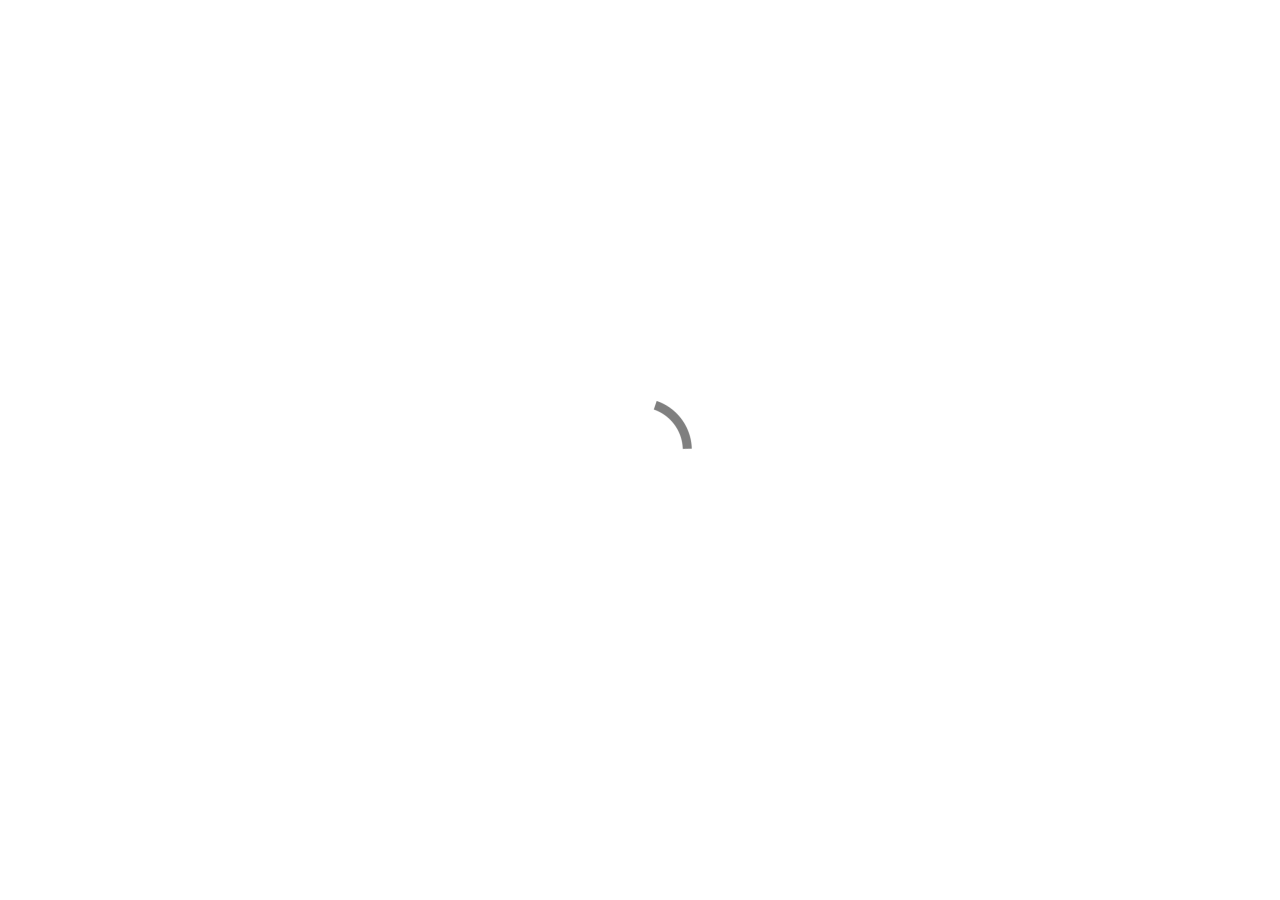
==== birthdaycard/index.html @ f668f326 "third commit" ====
<!doctype html><html><head>  <meta charset="utf-8">  <meta name="keywords" content="">  <meta name="description" content="">  <meta name="viewport" content="width=device-width, initial-scale=1.0, viewport-fit=cover"><link rel="canonical" href="portfolio.lennert.net/birthdaycard/" /><meta name="robots" content="index, follow" />  <link rel="shortcut icon" type="image/png" href="../favicon.png">  <link rel="stylesheet" type="text/css" href="../all.css?3455"><link href='https://fonts.googleapis.com/css?family=Lato:100,300,400,700,900&display=swap&subset=latin,latin-ext' rel='stylesheet' type='text/css'>  <title>BirthdayCard</title>  <!-- Analytics --> <!-- Analytics END -->  </head><body data-clean-url="true"><!-- Preloader --><div id="page-loading-blocs-notifaction" class="page-preloader"></div><!-- Preloader END --><!-- Main container --><div class="page-container">  </div><!-- Main container END -->  <!-- Additional JS --><script src="../js/jquery.min.js"></script><script src="../js/bootstrap.bundle.min.js?7699"></script><script src="../js/blocs.min.js?9884"></script><script src="../js/lazysizes.min.js" defer></script><script src="../js/sfe-aos.js?275"></script><!-- Additional JS END --></body></html>
---- all.css ----
@charset "UTF-8";/*!
 * Bootstrap v5.0.0 (https://getbootstrap.com/)
 * Copyright 2011-2021 The Bootstrap Authors
 * Copyright 2011-2021 Twitter, Inc.
 * Licensed under MIT (https://github.com/twbs/bootstrap/blob/main/LICENSE)
 */:root{--bs-blue:#0d6efd;--bs-indigo:#6610f2;--bs-purple:#6f42c1;--bs-pink:#d63384;--bs-red:#dc3545;--bs-orange:#fd7e14;--bs-yellow:#ffc107;--bs-green:#198754;--bs-teal:#20c997;--bs-cyan:#0dcaf0;--bs-white:#fff;--bs-gray:#6c757d;--bs-gray-dark:#343a40;--bs-primary:#0d6efd;--bs-secondary:#6c757d;--bs-success:#198754;--bs-info:#0dcaf0;--bs-warning:#ffc107;--bs-danger:#dc3545;--bs-light:#f8f9fa;--bs-dark:#212529;--bs-font-sans-serif:system-ui,-apple-system,"Segoe UI",Roboto,"Helvetica Neue",Arial,"Noto Sans","Liberation Sans",sans-serif,"Apple Color Emoji","Segoe UI Emoji","Segoe UI Symbol","Noto Color Emoji";--bs-font-monospace:SFMono-Regular,Menlo,Monaco,Consolas,"Liberation Mono","Courier New",monospace;--bs-gradient:linear-gradient(180deg, rgba(255, 255, 255, 0.15), rgba(255, 255, 255, 0))}*,::after,::before{box-sizing:border-box}@media (prefers-reduced-motion:no-preference){:root{scroll-behavior:smooth}}body{margin:0;font-family:var(--bs-font-sans-serif);font-size:1rem;font-weight:400;line-height:1.5;color:#212529;background-color:#fff;-webkit-text-size-adjust:100%;-webkit-tap-highlight-color:transparent}hr{margin:1rem 0;color:inherit;background-color:currentColor;border:0;opacity:.25}hr:not([size]){height:1px}.h1,.h2,.h3,.h4,.h5,.h6,h1,h2,h3,h4,h5,h6{margin-top:0;margin-bottom:.5rem;font-weight:500;line-height:1.2}.h1,h1{font-size:calc(1.375rem + 1.5vw)}@media (min-width:1200px){.h1,h1{font-size:2.5rem}}.h2,h2{font-size:calc(1.325rem + .9vw)}@media (min-width:1200px){.h2,h2{font-size:2rem}}.h3,h3{font-size:calc(1.3rem + .6vw)}@media (min-width:1200px){.h3,h3{font-size:1.75rem}}.h4,h4{font-size:calc(1.275rem + .3vw)}@media (min-width:1200px){.h4,h4{font-size:1.5rem}}.h5,h5{font-size:1.25rem}.h6,h6{font-size:1rem}p{margin-top:0;margin-bottom:1rem}abbr[data-bs-original-title],abbr[title]{-webkit-text-decoration:underline dotted;text-decoration:underline dotted;cursor:help;-webkit-text-decoration-skip-ink:none;text-decoration-skip-ink:none}address{margin-bottom:1rem;font-style:normal;line-height:inherit}ol,ul{padding-left:2rem}dl,ol,ul{margin-top:0;margin-bottom:1rem}ol ol,ol ul,ul ol,ul ul{margin-bottom:0}dt{font-weight:700}dd{margin-bottom:.5rem;margin-left:0}blockquote{margin:0 0 1rem}b,strong{font-weight:bolder}.small,small{font-size:.875em}.mark,mark{padding:.2em;background-color:#fcf8e3}sub,sup{position:relative;font-size:.75em;line-height:0;vertical-align:baseline}sub{bottom:-.25em}sup{top:-.5em}a{color:#0d6efd;text-decoration:underline}a:hover{color:#0a58ca}a:not([href]):not([class]),a:not([href]):not([class]):hover{color:inherit;text-decoration:none}code,kbd,pre,samp{font-family:var(--bs-font-monospace);font-size:1em;direction:ltr;unicode-bidi:bidi-override}pre{display:block;margin-top:0;margin-bottom:1rem;overflow:auto;font-size:.875em}pre code{font-size:inherit;color:inherit;word-break:normal}code{font-size:.875em;color:#d63384;word-wrap:break-word}a>code{color:inherit}kbd{padding:.2rem .4rem;font-size:.875em;color:#fff;background-color:#212529;border-radius:.2rem}kbd kbd{padding:0;font-size:1em;font-weight:700}figure{margin:0 0 1rem}img,svg{vertical-align:middle}table{caption-side:bottom;border-collapse:collapse}caption{padding-top:.5rem;padding-bottom:.5rem;color:#6c757d;text-align:left}th{text-align:inherit;text-align:-webkit-match-parent}tbody,td,tfoot,th,thead,tr{border-color:inherit;border-style:solid;border-width:0}label{display:inline-block}button{border-radius:0}button:focus:not(:focus-visible){outline:0}button,input,optgroup,select,textarea{margin:0;font-family:inherit;font-size:inherit;line-height:inherit}button,select{text-transform:none}[role=button]{cursor:pointer}select{word-wrap:normal}select:disabled{opacity:1}[list]::-webkit-calendar-picker-indicator{display:none}[type=button],[type=reset],[type=submit],button{-webkit-appearance:button}[type=button]:not(:disabled),[type=reset]:not(:disabled),[type=submit]:not(:disabled),button:not(:disabled){cursor:pointer}::-moz-focus-inner{padding:0;border-style:none}textarea{resize:vertical}fieldset{min-width:0;padding:0;margin:0;border:0}legend{float:left;width:100%;padding:0;margin-bottom:.5rem;font-size:calc(1.275rem + .3vw);line-height:inherit}@media (min-width:1200px){legend{font-size:1.5rem}}legend+*{clear:left}::-webkit-datetime-edit-day-field,::-webkit-datetime-edit-fields-wrapper,::-webkit-datetime-edit-hour-field,::-webkit-datetime-edit-minute,::-webkit-datetime-edit-month-field,::-webkit-datetime-edit-text,::-webkit-datetime-edit-year-field{padding:0}::-webkit-inner-spin-button{height:auto}[type=search]{outline-offset:-2px;-webkit-appearance:textfield}::-webkit-search-decoration{-webkit-appearance:none}::-webkit-color-swatch-wrapper{padding:0}::file-selector-button{font:inherit}::-webkit-file-upload-button{font:inherit;-webkit-appearance:button}output{display:inline-block}iframe{border:0}summary{display:list-item;cursor:pointer}progress{vertical-align:baseline}[hidden]{display:none!important}.lead{font-size:1.25rem;font-weight:300}.display-1{font-size:calc(1.625rem + 4.5vw);font-weight:300;line-height:1.2}@media (min-width:1200px){.display-1{font-size:5rem}}.display-2{font-size:calc(1.575rem + 3.9vw);font-weight:300;line-height:1.2}@media (min-width:1200px){.display-2{font-size:4.5rem}}.display-3{font-size:calc(1.525rem + 3.3vw);font-weight:300;line-height:1.2}@media (min-width:1200px){.display-3{font-size:4rem}}.display-4{font-size:calc(1.475rem + 2.7vw);font-weight:300;line-height:1.2}@media (min-width:1200px){.display-4{font-size:3.5rem}}.display-5{font-size:calc(1.425rem + 2.1vw);font-weight:300;line-height:1.2}@media (min-width:1200px){.display-5{font-size:3rem}}.display-6{font-size:calc(1.375rem + 1.5vw);font-weight:300;line-height:1.2}@media (min-width:1200px){.display-6{font-size:2.5rem}}.list-unstyled{padding-left:0;list-style:none}.list-inline{padding-left:0;list-style:none}.list-inline-item{display:inline-block}.list-inline-item:not(:last-child){margin-right:.5rem}.initialism{font-size:.875em;text-transform:uppercase}.blockquote{margin-bottom:1rem;font-size:1.25rem}.blockquote>:last-child{margin-bottom:0}.blockquote-footer{margin-top:-1rem;margin-bottom:1rem;font-size:.875em;color:#6c757d}.blockquote-footer::before{content:"— "}.img-fluid{max-width:100%;height:auto}.img-thumbnail{padding:.25rem;background-color:#fff;border:1px solid #dee2e6;border-radius:.25rem;max-width:100%;height:auto}.figure{display:inline-block}.figure-img{margin-bottom:.5rem;line-height:1}.figure-caption{font-size:.875em;color:#6c757d}.container,.container-fluid,.container-lg,.container-md,.container-sm,.container-xl,.container-xxl{width:100%;padding-right:var(--bs-gutter-x,.75rem);padding-left:var(--bs-gutter-x,.75rem);margin-right:auto;margin-left:auto}@media (min-width:576px){.container,.container-sm{max-width:540px}}@media (min-width:768px){.container,.container-md,.container-sm{max-width:720px}}@media (min-width:992px){.container,.container-lg,.container-md,.container-sm{max-width:960px}}@media (min-width:1200px){.container,.container-lg,.container-md,.container-sm,.container-xl{max-width:1140px}}@media (min-width:1400px){.container,.container-lg,.container-md,.container-sm,.container-xl,.container-xxl{max-width:1320px}}.row{--bs-gutter-x:1.5rem;--bs-gutter-y:0;display:flex;flex-wrap:wrap;margin-top:calc(var(--bs-gutter-y) * -1);margin-right:calc(var(--bs-gutter-x)/ -2);margin-left:calc(var(--bs-gutter-x)/ -2)}.row>*{flex-shrink:0;width:100%;max-width:100%;padding-right:calc(var(--bs-gutter-x)/ 2);padding-left:calc(var(--bs-gutter-x)/ 2);margin-top:var(--bs-gutter-y)}.col{flex:1 0 0%}.row-cols-auto>*{flex:0 0 auto;width:auto}.row-cols-1>*{flex:0 0 auto;width:100%}.row-cols-2>*{flex:0 0 auto;width:50%}.row-cols-3>*{flex:0 0 auto;width:33.3333333333%}.row-cols-4>*{flex:0 0 auto;width:25%}.row-cols-5>*{flex:0 0 auto;width:20%}.row-cols-6>*{flex:0 0 auto;width:16.6666666667%}.col-auto{flex:0 0 auto;width:auto}.col-1{flex:0 0 auto;width:8.3333333333%}.col-2{flex:0 0 auto;width:16.6666666667%}.col-3{flex:0 0 auto;width:25%}.col-4{flex:0 0 auto;width:33.3333333333%}.col-5{flex:0 0 auto;width:41.6666666667%}.col-6{flex:0 0 auto;width:50%}.col-7{flex:0 0 auto;width:58.3333333333%}.col-8{flex:0 0 auto;width:66.6666666667%}.col-9{flex:0 0 auto;width:75%}.col-10{flex:0 0 auto;width:83.3333333333%}.col-11{flex:0 0 auto;width:91.6666666667%}.col-12{flex:0 0 auto;width:100%}.offset-1{margin-left:8.3333333333%}.offset-2{margin-left:16.6666666667%}.offset-3{margin-left:25%}.offset-4{margin-left:33.3333333333%}.offset-5{margin-left:41.6666666667%}.offset-6{margin-left:50%}.offset-7{margin-left:58.3333333333%}.offset-8{margin-left:66.6666666667%}.offset-9{margin-left:75%}.offset-10{margin-left:83.3333333333%}.offset-11{margin-left:91.6666666667%}.g-0,.gx-0{--bs-gutter-x:0}.g-0,.gy-0{--bs-gutter-y:0}.g-1,.gx-1{--bs-gutter-x:0.25rem}.g-1,.gy-1{--bs-gutter-y:0.25rem}.g-2,.gx-2{--bs-gutter-x:0.5rem}.g-2,.gy-2{--bs-gutter-y:0.5rem}.g-3,.gx-3{--bs-gutter-x:1rem}.g-3,.gy-3{--bs-gutter-y:1rem}.g-4,.gx-4{--bs-gutter-x:1.5rem}.g-4,.gy-4{--bs-gutter-y:1.5rem}.g-5,.gx-5{--bs-gutter-x:3rem}.g-5,.gy-5{--bs-gutter-y:3rem}@media (min-width:576px){.col-sm{flex:1 0 0%}.row-cols-sm-auto>*{flex:0 0 auto;width:auto}.row-cols-sm-1>*{flex:0 0 auto;width:100%}.row-cols-sm-2>*{flex:0 0 auto;width:50%}.row-cols-sm-3>*{flex:0 0 auto;width:33.3333333333%}.row-cols-sm-4>*{flex:0 0 auto;width:25%}.row-cols-sm-5>*{flex:0 0 auto;width:20%}.row-cols-sm-6>*{flex:0 0 auto;width:16.6666666667%}.col-sm-auto{flex:0 0 auto;width:auto}.col-sm-1{flex:0 0 auto;width:8.3333333333%}.col-sm-2{flex:0 0 auto;width:16.6666666667%}.col-sm-3{flex:0 0 auto;width:25%}.col-sm-4{flex:0 0 auto;width:33.3333333333%}.col-sm-5{flex:0 0 auto;width:41.6666666667%}.col-sm-6{flex:0 0 auto;width:50%}.col-sm-7{flex:0 0 auto;width:58.3333333333%}.col-sm-8{flex:0 0 auto;width:66.6666666667%}.col-sm-9{flex:0 0 auto;width:75%}.col-sm-10{flex:0 0 auto;width:83.3333333333%}.col-sm-11{flex:0 0 auto;width:91.6666666667%}.col-sm-12{flex:0 0 auto;width:100%}.offset-sm-0{margin-left:0}.offset-sm-1{margin-left:8.3333333333%}.offset-sm-2{margin-left:16.6666666667%}.offset-sm-3{margin-left:25%}.offset-sm-4{margin-left:33.3333333333%}.offset-sm-5{margin-left:41.6666666667%}.offset-sm-6{margin-left:50%}.offset-sm-7{margin-left:58.3333333333%}.offset-sm-8{margin-left:66.6666666667%}.offset-sm-9{margin-left:75%}.offset-sm-10{margin-left:83.3333333333%}.offset-sm-11{margin-left:91.6666666667%}.g-sm-0,.gx-sm-0{--bs-gutter-x:0}.g-sm-0,.gy-sm-0{--bs-gutter-y:0}.g-sm-1,.gx-sm-1{--bs-gutter-x:0.25rem}.g-sm-1,.gy-sm-1{--bs-gutter-y:0.25rem}.g-sm-2,.gx-sm-2{--bs-gutter-x:0.5rem}.g-sm-2,.gy-sm-2{--bs-gutter-y:0.5rem}.g-sm-3,.gx-sm-3{--bs-gutter-x:1rem}.g-sm-3,.gy-sm-3{--bs-gutter-y:1rem}.g-sm-4,.gx-sm-4{--bs-gutter-x:1.5rem}.g-sm-4,.gy-sm-4{--bs-gutter-y:1.5rem}.g-sm-5,.gx-sm-5{--bs-gutter-x:3rem}.g-sm-5,.gy-sm-5{--bs-gutter-y:3rem}}@media (min-width:768px){.col-md{flex:1 0 0%}.row-cols-md-auto>*{flex:0 0 auto;width:auto}.row-cols-md-1>*{flex:0 0 auto;width:100%}.row-cols-md-2>*{flex:0 0 auto;width:50%}.row-cols-md-3>*{flex:0 0 auto;width:33.3333333333%}.row-cols-md-4>*{flex:0 0 auto;width:25%}.row-cols-md-5>*{flex:0 0 auto;width:20%}.row-cols-md-6>*{flex:0 0 auto;width:16.6666666667%}.col-md-auto{flex:0 0 auto;width:auto}.col-md-1{flex:0 0 auto;width:8.3333333333%}.col-md-2{flex:0 0 auto;width:16.6666666667%}.col-md-3{flex:0 0 auto;width:25%}.col-md-4{flex:0 0 auto;width:33.3333333333%}.col-md-5{flex:0 0 auto;width:41.6666666667%}.col-md-6{flex:0 0 auto;width:50%}.col-md-7{flex:0 0 auto;width:58.3333333333%}.col-md-8{flex:0 0 auto;width:66.6666666667%}.col-md-9{flex:0 0 auto;width:75%}.col-md-10{flex:0 0 auto;width:83.3333333333%}.col-md-11{flex:0 0 auto;width:91.6666666667%}.col-md-12{flex:0 0 auto;width:100%}.offset-md-0{margin-left:0}.offset-md-1{margin-left:8.3333333333%}.offset-md-2{margin-left:16.6666666667%}.offset-md-3{margin-left:25%}.offset-md-4{margin-left:33.3333333333%}.offset-md-5{margin-left:41.6666666667%}.offset-md-6{margin-left:50%}.offset-md-7{margin-left:58.3333333333%}.offset-md-8{margin-left:66.6666666667%}.offset-md-9{margin-left:75%}.offset-md-10{margin-left:83.3333333333%}.offset-md-11{margin-left:91.6666666667%}.g-md-0,.gx-md-0{--bs-gutter-x:0}.g-md-0,.gy-md-0{--bs-gutter-y:0}.g-md-1,.gx-md-1{--bs-gutter-x:0.25rem}.g-md-1,.gy-md-1{--bs-gutter-y:0.25rem}.g-md-2,.gx-md-2{--bs-gutter-x:0.5rem}.g-md-2,.gy-md-2{--bs-gutter-y:0.5rem}.g-md-3,.gx-md-3{--bs-gutter-x:1rem}.g-md-3,.gy-md-3{--bs-gutter-y:1rem}.g-md-4,.gx-md-4{--bs-gutter-x:1.5rem}.g-md-4,.gy-md-4{--bs-gutter-y:1.5rem}.g-md-5,.gx-md-5{--bs-gutter-x:3rem}.g-md-5,.gy-md-5{--bs-gutter-y:3rem}}@media (min-width:992px){.col-lg{flex:1 0 0%}.row-cols-lg-auto>*{flex:0 0 auto;width:auto}.row-cols-lg-1>*{flex:0 0 auto;width:100%}.row-cols-lg-2>*{flex:0 0 auto;width:50%}.row-cols-lg-3>*{flex:0 0 auto;width:33.3333333333%}.row-cols-lg-4>*{flex:0 0 auto;width:25%}.row-cols-lg-5>*{flex:0 0 auto;width:20%}.row-cols-lg-6>*{flex:0 0 auto;width:16.6666666667%}.col-lg-auto{flex:0 0 auto;width:auto}.col-lg-1{flex:0 0 auto;width:8.3333333333%}.col-lg-2{flex:0 0 auto;width:16.6666666667%}.col-lg-3{flex:0 0 auto;width:25%}.col-lg-4{flex:0 0 auto;width:33.3333333333%}.col-lg-5{flex:0 0 auto;width:41.6666666667%}.col-lg-6{flex:0 0 auto;width:50%}.col-lg-7{flex:0 0 auto;width:58.3333333333%}.col-lg-8{flex:0 0 auto;width:66.6666666667%}.col-lg-9{flex:0 0 auto;width:75%}.col-lg-10{flex:0 0 auto;width:83.3333333333%}.col-lg-11{flex:0 0 auto;width:91.6666666667%}.col-lg-12{flex:0 0 auto;width:100%}.offset-lg-0{margin-left:0}.offset-lg-1{margin-left:8.3333333333%}.offset-lg-2{margin-left:16.6666666667%}.offset-lg-3{margin-left:25%}.offset-lg-4{margin-left:33.3333333333%}.offset-lg-5{margin-left:41.6666666667%}.offset-lg-6{margin-left:50%}.offset-lg-7{margin-left:58.3333333333%}.offset-lg-8{margin-left:66.6666666667%}.offset-lg-9{margin-left:75%}.offset-lg-10{margin-left:83.3333333333%}.offset-lg-11{margin-left:91.6666666667%}.g-lg-0,.gx-lg-0{--bs-gutter-x:0}.g-lg-0,.gy-lg-0{--bs-gutter-y:0}.g-lg-1,.gx-lg-1{--bs-gutter-x:0.25rem}.g-lg-1,.gy-lg-1{--bs-gutter-y:0.25rem}.g-lg-2,.gx-lg-2{--bs-gutter-x:0.5rem}.g-lg-2,.gy-lg-2{--bs-gutter-y:0.5rem}.g-lg-3,.gx-lg-3{--bs-gutter-x:1rem}.g-lg-3,.gy-lg-3{--bs-gutter-y:1rem}.g-lg-4,.gx-lg-4{--bs-gutter-x:1.5rem}.g-lg-4,.gy-lg-4{--bs-gutter-y:1.5rem}.g-lg-5,.gx-lg-5{--bs-gutter-x:3rem}.g-lg-5,.gy-lg-5{--bs-gutter-y:3rem}}@media (min-width:1200px){.col-xl{flex:1 0 0%}.row-cols-xl-auto>*{flex:0 0 auto;width:auto}.row-cols-xl-1>*{flex:0 0 auto;width:100%}.row-cols-xl-2>*{flex:0 0 auto;width:50%}.row-cols-xl-3>*{flex:0 0 auto;width:33.3333333333%}.row-cols-xl-4>*{flex:0 0 auto;width:25%}.row-cols-xl-5>*{flex:0 0 auto;width:20%}.row-cols-xl-6>*{flex:0 0 auto;width:16.6666666667%}.col-xl-auto{flex:0 0 auto;width:auto}.col-xl-1{flex:0 0 auto;width:8.3333333333%}.col-xl-2{flex:0 0 auto;width:16.6666666667%}.col-xl-3{flex:0 0 auto;width:25%}.col-xl-4{flex:0 0 auto;width:33.3333333333%}.col-xl-5{flex:0 0 auto;width:41.6666666667%}.col-xl-6{flex:0 0 auto;width:50%}.col-xl-7{flex:0 0 auto;width:58.3333333333%}.col-xl-8{flex:0 0 auto;width:66.6666666667%}.col-xl-9{flex:0 0 auto;width:75%}.col-xl-10{flex:0 0 auto;width:83.3333333333%}.col-xl-11{flex:0 0 auto;width:91.6666666667%}.col-xl-12{flex:0 0 auto;width:100%}.offset-xl-0{margin-left:0}.offset-xl-1{margin-left:8.3333333333%}.offset-xl-2{margin-left:16.6666666667%}.offset-xl-3{margin-left:25%}.offset-xl-4{margin-left:33.3333333333%}.offset-xl-5{margin-left:41.6666666667%}.offset-xl-6{margin-left:50%}.offset-xl-7{margin-left:58.3333333333%}.offset-xl-8{margin-left:66.6666666667%}.offset-xl-9{margin-left:75%}.offset-xl-10{margin-left:83.3333333333%}.offset-xl-11{margin-left:91.6666666667%}.g-xl-0,.gx-xl-0{--bs-gutter-x:0}.g-xl-0,.gy-xl-0{--bs-gutter-y:0}.g-xl-1,.gx-xl-1{--bs-gutter-x:0.25rem}.g-xl-1,.gy-xl-1{--bs-gutter-y:0.25rem}.g-xl-2,.gx-xl-2{--bs-gutter-x:0.5rem}.g-xl-2,.gy-xl-2{--bs-gutter-y:0.5rem}.g-xl-3,.gx-xl-3{--bs-gutter-x:1rem}.g-xl-3,.gy-xl-3{--bs-gutter-y:1rem}.g-xl-4,.gx-xl-4{--bs-gutter-x:1.5rem}.g-xl-4,.gy-xl-4{--bs-gutter-y:1.5rem}.g-xl-5,.gx-xl-5{--bs-gutter-x:3rem}.g-xl-5,.gy-xl-5{--bs-gutter-y:3rem}}@media (min-width:1400px){.col-xxl{flex:1 0 0%}.row-cols-xxl-auto>*{flex:0 0 auto;width:auto}.row-cols-xxl-1>*{flex:0 0 auto;width:100%}.row-cols-xxl-2>*{flex:0 0 auto;width:50%}.row-cols-xxl-3>*{flex:0 0 auto;width:33.3333333333%}.row-cols-xxl-4>*{flex:0 0 auto;width:25%}.row-cols-xxl-5>*{flex:0 0 auto;width:20%}.row-cols-xxl-6>*{flex:0 0 auto;width:16.6666666667%}.col-xxl-auto{flex:0 0 auto;width:auto}.col-xxl-1{flex:0 0 auto;width:8.3333333333%}.col-xxl-2{flex:0 0 auto;width:16.6666666667%}.col-xxl-3{flex:0 0 auto;width:25%}.col-xxl-4{flex:0 0 auto;width:33.3333333333%}.col-xxl-5{flex:0 0 auto;width:41.6666666667%}.col-xxl-6{flex:0 0 auto;width:50%}.col-xxl-7{flex:0 0 auto;width:58.3333333333%}.col-xxl-8{flex:0 0 auto;width:66.6666666667%}.col-xxl-9{flex:0 0 auto;width:75%}.col-xxl-10{flex:0 0 auto;width:83.3333333333%}.col-xxl-11{flex:0 0 auto;width:91.6666666667%}.col-xxl-12{flex:0 0 auto;width:100%}.offset-xxl-0{margin-left:0}.offset-xxl-1{margin-left:8.3333333333%}.offset-xxl-2{margin-left:16.6666666667%}.offset-xxl-3{margin-left:25%}.offset-xxl-4{margin-left:33.3333333333%}.offset-xxl-5{margin-left:41.6666666667%}.offset-xxl-6{margin-left:50%}.offset-xxl-7{margin-left:58.3333333333%}.offset-xxl-8{margin-left:66.6666666667%}.offset-xxl-9{margin-left:75%}.offset-xxl-10{margin-left:83.3333333333%}.offset-xxl-11{margin-left:91.6666666667%}.g-xxl-0,.gx-xxl-0{--bs-gutter-x:0}.g-xxl-0,.gy-xxl-0{--bs-gutter-y:0}.g-xxl-1,.gx-xxl-1{--bs-gutter-x:0.25rem}.g-xxl-1,.gy-xxl-1{--bs-gutter-y:0.25rem}.g-xxl-2,.gx-xxl-2{--bs-gutter-x:0.5rem}.g-xxl-2,.gy-xxl-2{--bs-gutter-y:0.5rem}.g-xxl-3,.gx-xxl-3{--bs-gutter-x:1rem}.g-xxl-3,.gy-xxl-3{--bs-gutter-y:1rem}.g-xxl-4,.gx-xxl-4{--bs-gutter-x:1.5rem}.g-xxl-4,.gy-xxl-4{--bs-gutter-y:1.5rem}.g-xxl-5,.gx-xxl-5{--bs-gutter-x:3rem}.g-xxl-5,.gy-xxl-5{--bs-gutter-y:3rem}}.table{--bs-table-bg:transparent;--bs-table-striped-color:#212529;--bs-table-striped-bg:rgba(0, 0, 0, 0.05);--bs-table-active-color:#212529;--bs-table-active-bg:rgba(0, 0, 0, 0.1);--bs-table-hover-color:#212529;--bs-table-hover-bg:rgba(0, 0, 0, 0.075);width:100%;margin-bottom:1rem;color:#212529;vertical-align:top;border-color:#dee2e6}.table>:not(caption)>*>*{padding:.5rem .5rem;background-color:var(--bs-table-bg);border-bottom-width:1px;box-shadow:inset 0 0 0 9999px var(--bs-table-accent-bg)}.table>tbody{vertical-align:inherit}.table>thead{vertical-align:bottom}.table>:not(:last-child)>:last-child>*{border-bottom-color:currentColor}.caption-top{caption-side:top}.table-sm>:not(caption)>*>*{padding:.25rem .25rem}.table-bordered>:not(caption)>*{border-width:1px 0}.table-bordered>:not(caption)>*>*{border-width:0 1px}.table-borderless>:not(caption)>*>*{border-bottom-width:0}.table-striped>tbody>tr:nth-of-type(odd){--bs-table-accent-bg:var(--bs-table-striped-bg);color:var(--bs-table-striped-color)}.table-active{--bs-table-accent-bg:var(--bs-table-active-bg);color:var(--bs-table-active-color)}.table-hover>tbody>tr:hover{--bs-table-accent-bg:var(--bs-table-hover-bg);color:var(--bs-table-hover-color)}.table-primary{--bs-table-bg:#cfe2ff;--bs-table-striped-bg:#c5d7f2;--bs-table-striped-color:#000;--bs-table-active-bg:#bacbe6;--bs-table-active-color:#000;--bs-table-hover-bg:#bfd1ec;--bs-table-hover-color:#000;color:#000;border-color:#bacbe6}.table-secondary{--bs-table-bg:#e2e3e5;--bs-table-striped-bg:#d7d8da;--bs-table-striped-color:#000;--bs-table-active-bg:#cbccce;--bs-table-active-color:#000;--bs-table-hover-bg:#d1d2d4;--bs-table-hover-color:#000;color:#000;border-color:#cbccce}.table-success{--bs-table-bg:#d1e7dd;--bs-table-striped-bg:#c7dbd2;--bs-table-striped-color:#000;--bs-table-active-bg:#bcd0c7;--bs-table-active-color:#000;--bs-table-hover-bg:#c1d6cc;--bs-table-hover-color:#000;color:#000;border-color:#bcd0c7}.table-info{--bs-table-bg:#cff4fc;--bs-table-striped-bg:#c5e8ef;--bs-table-striped-color:#000;--bs-table-active-bg:#badce3;--bs-table-active-color:#000;--bs-table-hover-bg:#bfe2e9;--bs-table-hover-color:#000;color:#000;border-color:#badce3}.table-warning{--bs-table-bg:#fff3cd;--bs-table-striped-bg:#f2e7c3;--bs-table-striped-color:#000;--bs-table-active-bg:#e6dbb9;--bs-table-active-color:#000;--bs-table-hover-bg:#ece1be;--bs-table-hover-color:#000;color:#000;border-color:#e6dbb9}.table-danger{--bs-table-bg:#f8d7da;--bs-table-striped-bg:#eccccf;--bs-table-striped-color:#000;--bs-table-active-bg:#dfc2c4;--bs-table-active-color:#000;--bs-table-hover-bg:#e5c7ca;--bs-table-hover-color:#000;color:#000;border-color:#dfc2c4}.table-light{--bs-table-bg:#f8f9fa;--bs-table-striped-bg:#ecedee;--bs-table-striped-color:#000;--bs-table-active-bg:#dfe0e1;--bs-table-active-color:#000;--bs-table-hover-bg:#e5e6e7;--bs-table-hover-color:#000;color:#000;border-color:#dfe0e1}.table-dark{--bs-table-bg:#212529;--bs-table-striped-bg:#2c3034;--bs-table-striped-color:#fff;--bs-table-active-bg:#373b3e;--bs-table-active-color:#fff;--bs-table-hover-bg:#323539;--bs-table-hover-color:#fff;color:#fff;border-color:#373b3e}.table-responsive{overflow-x:auto;-webkit-overflow-scrolling:touch}@media (max-width:575.98px){.table-responsive-sm{overflow-x:auto;-webkit-overflow-scrolling:touch}}@media (max-width:767.98px){.table-responsive-md{overflow-x:auto;-webkit-overflow-scrolling:touch}}@media (max-width:991.98px){.table-responsive-lg{overflow-x:auto;-webkit-overflow-scrolling:touch}}@media (max-width:1199.98px){.table-responsive-xl{overflow-x:auto;-webkit-overflow-scrolling:touch}}@media (max-width:1399.98px){.table-responsive-xxl{overflow-x:auto;-webkit-overflow-scrolling:touch}}.form-label{margin-bottom:.5rem}.col-form-label{padding-top:calc(.375rem + 1px);padding-bottom:calc(.375rem + 1px);margin-bottom:0;font-size:inherit;line-height:1.5}.col-form-label-lg{padding-top:calc(.5rem + 1px);padding-bottom:calc(.5rem + 1px);font-size:1.25rem}.col-form-label-sm{padding-top:calc(.25rem + 1px);padding-bottom:calc(.25rem + 1px);font-size:.875rem}.form-text{margin-top:.25rem;font-size:.875em;color:#6c757d}.form-control{display:block;width:100%;padding:.375rem .75rem;font-size:1rem;font-weight:400;line-height:1.5;color:#212529;background-color:#fff;background-clip:padding-box;border:1px solid #ced4da;-webkit-appearance:none;-moz-appearance:none;appearance:none;border-radius:.25rem;transition:border-color .15s ease-in-out,box-shadow .15s ease-in-out}@media (prefers-reduced-motion:reduce){.form-control{transition:none}}.form-control[type=file]{overflow:hidden}.form-control[type=file]:not(:disabled):not(:-moz-read-only){cursor:pointer}.form-control[type=file]:not(:disabled):not(:read-only){cursor:pointer}.form-control:focus{color:#212529;background-color:#fff;border-color:#86b7fe;outline:0;box-shadow:0 0 0 .25rem rgba(13,110,253,.25)}.form-control::-webkit-date-and-time-value{height:1.5em}.form-control::-moz-placeholder{color:#6c757d;opacity:1}.form-control::placeholder{color:#6c757d;opacity:1}.form-control:-moz-read-only{background-color:#e9ecef;opacity:1}.form-control:disabled,.form-control:read-only{background-color:#e9ecef;opacity:1}.form-control::file-selector-button{padding:.375rem .75rem;margin:-.375rem -.75rem;-webkit-margin-end:.75rem;margin-inline-end:.75rem;color:#212529;background-color:#e9ecef;pointer-events:none;border-color:inherit;border-style:solid;border-width:0;border-inline-end-width:1px;border-radius:0;transition:color .15s ease-in-out,background-color .15s ease-in-out,border-color .15s ease-in-out,box-shadow .15s ease-in-out}@media (prefers-reduced-motion:reduce){.form-control::file-selector-button{transition:none}}.form-control:hover:not(:disabled):not(:-moz-read-only)::file-selector-button{background-color:#dde0e3}.form-control:hover:not(:disabled):not(:read-only)::file-selector-button{background-color:#dde0e3}.form-control::-webkit-file-upload-button{padding:.375rem .75rem;margin:-.375rem -.75rem;-webkit-margin-end:.75rem;margin-inline-end:.75rem;color:#212529;background-color:#e9ecef;pointer-events:none;border-color:inherit;border-style:solid;border-width:0;border-inline-end-width:1px;border-radius:0;-webkit-transition:color .15s ease-in-out,background-color .15s ease-in-out,border-color .15s ease-in-out,box-shadow .15s ease-in-out;transition:color .15s ease-in-out,background-color .15s ease-in-out,border-color .15s ease-in-out,box-shadow .15s ease-in-out}@media (prefers-reduced-motion:reduce){.form-control::-webkit-file-upload-button{-webkit-transition:none;transition:none}}.form-control:hover:not(:disabled):not(:read-only)::-webkit-file-upload-button{background-color:#dde0e3}.form-control-plaintext{display:block;width:100%;padding:.375rem 0;margin-bottom:0;line-height:1.5;color:#212529;background-color:transparent;border:solid transparent;border-width:1px 0}.form-control-plaintext.form-control-lg,.form-control-plaintext.form-control-sm{padding-right:0;padding-left:0}.form-control-sm{min-height:calc(1.5em + .5rem + 2px);padding:.25rem .5rem;font-size:.875rem;border-radius:.2rem}.form-control-sm::file-selector-button{padding:.25rem .5rem;margin:-.25rem -.5rem;-webkit-margin-end:.5rem;margin-inline-end:.5rem}.form-control-sm::-webkit-file-upload-button{padding:.25rem .5rem;margin:-.25rem -.5rem;-webkit-margin-end:.5rem;margin-inline-end:.5rem}.form-control-lg{min-height:calc(1.5em + 1rem + 2px);padding:.5rem 1rem;font-size:1.25rem;border-radius:.3rem}.form-control-lg::file-selector-button{padding:.5rem 1rem;margin:-.5rem -1rem;-webkit-margin-end:1rem;margin-inline-end:1rem}.form-control-lg::-webkit-file-upload-button{padding:.5rem 1rem;margin:-.5rem -1rem;-webkit-margin-end:1rem;margin-inline-end:1rem}textarea.form-control{min-height:calc(1.5em + .75rem + 2px)}textarea.form-control-sm{min-height:calc(1.5em + .5rem + 2px)}textarea.form-control-lg{min-height:calc(1.5em + 1rem + 2px)}.form-control-color{max-width:3rem;height:auto;padding:.375rem}.form-control-color:not(:disabled):not(:-moz-read-only){cursor:pointer}.form-control-color:not(:disabled):not(:read-only){cursor:pointer}.form-control-color::-moz-color-swatch{height:1.5em;border-radius:.25rem}.form-control-color::-webkit-color-swatch{height:1.5em;border-radius:.25rem}.form-select{display:block;width:100%;padding:.375rem 2.25rem .375rem .75rem;font-size:1rem;font-weight:400;line-height:1.5;color:#212529;background-color:#fff;background-image:url("data:image/svg+xml,%3csvg xmlns='http://www.w3.org/2000/svg' viewBox='0 0 16 16'%3e%3cpath fill='none' stroke='%23343a40' stroke-linecap='round' stroke-linejoin='round' stroke-width='2' d='M2 5l6 6 6-6'/%3e%3c/svg%3e");background-repeat:no-repeat;background-position:right .75rem center;background-size:16px 12px;border:1px solid #ced4da;border-radius:.25rem;-webkit-appearance:none;-moz-appearance:none;appearance:none}.form-select:focus{border-color:#86b7fe;outline:0;box-shadow:0 0 0 .25rem rgba(13,110,253,.25)}.form-select[multiple],.form-select[size]:not([size="1"]){padding-right:.75rem;background-image:none}.form-select:disabled{background-color:#e9ecef}.form-select:-moz-focusring{color:transparent;text-shadow:0 0 0 #212529}.form-select-sm{padding-top:.25rem;padding-bottom:.25rem;padding-left:.5rem;font-size:.875rem}.form-select-lg{padding-top:.5rem;padding-bottom:.5rem;padding-left:1rem;font-size:1.25rem}.form-check{display:block;min-height:1.5rem;padding-left:1.5em;margin-bottom:.125rem}.form-check .form-check-input{float:left;margin-left:-1.5em}.form-check-input{width:1em;height:1em;margin-top:.25em;vertical-align:top;background-color:#fff;background-repeat:no-repeat;background-position:center;background-size:contain;border:1px solid rgba(0,0,0,.25);-webkit-appearance:none;-moz-appearance:none;appearance:none;-webkit-print-color-adjust:exact;color-adjust:exact}.form-check-input[type=checkbox]{border-radius:.25em}.form-check-input[type=radio]{border-radius:50%}.form-check-input:active{filter:brightness(90%)}.form-check-input:focus{border-color:#86b7fe;outline:0;box-shadow:0 0 0 .25rem rgba(13,110,253,.25)}.form-check-input:checked{background-color:#0d6efd;border-color:#0d6efd}.form-check-input:checked[type=checkbox]{background-image:url("data:image/svg+xml,%3csvg xmlns='http://www.w3.org/2000/svg' viewBox='0 0 20 20'%3e%3cpath fill='none' stroke='%23fff' stroke-linecap='round' stroke-linejoin='round' stroke-width='3' d='M6 10l3 3l6-6'/%3e%3c/svg%3e")}.form-check-input:checked[type=radio]{background-image:url("data:image/svg+xml,%3csvg xmlns='http://www.w3.org/2000/svg' viewBox='-4 -4 8 8'%3e%3ccircle r='2' fill='%23fff'/%3e%3c/svg%3e")}.form-check-input[type=checkbox]:indeterminate{background-color:#0d6efd;border-color:#0d6efd;background-image:url("data:image/svg+xml,%3csvg xmlns='http://www.w3.org/2000/svg' viewBox='0 0 20 20'%3e%3cpath fill='none' stroke='%23fff' stroke-linecap='round' stroke-linejoin='round' stroke-width='3' d='M6 10h8'/%3e%3c/svg%3e")}.form-check-input:disabled{pointer-events:none;filter:none;opacity:.5}.form-check-input:disabled~.form-check-label,.form-check-input[disabled]~.form-check-label{opacity:.5}.form-switch{padding-left:2.5em}.form-switch .form-check-input{width:2em;margin-left:-2.5em;background-image:url("data:image/svg+xml,%3csvg xmlns='http://www.w3.org/2000/svg' viewBox='-4 -4 8 8'%3e%3ccircle r='3' fill='rgba%280, 0, 0, 0.25%29'/%3e%3c/svg%3e");background-position:left center;border-radius:2em;transition:background-position .15s ease-in-out}@media (prefers-reduced-motion:reduce){.form-switch .form-check-input{transition:none}}.form-switch .form-check-input:focus{background-image:url("data:image/svg+xml,%3csvg xmlns='http://www.w3.org/2000/svg' viewBox='-4 -4 8 8'%3e%3ccircle r='3' fill='%2386b7fe'/%3e%3c/svg%3e")}.form-switch .form-check-input:checked{background-position:right center;background-image:url("data:image/svg+xml,%3csvg xmlns='http://www.w3.org/2000/svg' viewBox='-4 -4 8 8'%3e%3ccircle r='3' fill='%23fff'/%3e%3c/svg%3e")}.form-check-inline{display:inline-block;margin-right:1rem}.btn-check{position:absolute;clip:rect(0,0,0,0);pointer-events:none}.btn-check:disabled+.btn,.btn-check[disabled]+.btn{pointer-events:none;filter:none;opacity:.65}.form-range{width:100%;height:1.5rem;padding:0;background-color:transparent;-webkit-appearance:none;-moz-appearance:none;appearance:none}.form-range:focus{outline:0}.form-range:focus::-webkit-slider-thumb{box-shadow:0 0 0 1px #fff,0 0 0 .25rem rgba(13,110,253,.25)}.form-range:focus::-moz-range-thumb{box-shadow:0 0 0 1px #fff,0 0 0 .25rem rgba(13,110,253,.25)}.form-range::-moz-focus-outer{border:0}.form-range::-webkit-slider-thumb{width:1rem;height:1rem;margin-top:-.25rem;background-color:#0d6efd;border:0;border-radius:1rem;-webkit-transition:background-color .15s ease-in-out,border-color .15s ease-in-out,box-shadow .15s ease-in-out;transition:background-color .15s ease-in-out,border-color .15s ease-in-out,box-shadow .15s ease-in-out;-webkit-appearance:none;appearance:none}@media (prefers-reduced-motion:reduce){.form-range::-webkit-slider-thumb{-webkit-transition:none;transition:none}}.form-range::-webkit-slider-thumb:active{background-color:#b6d4fe}.form-range::-webkit-slider-runnable-track{width:100%;height:.5rem;color:transparent;cursor:pointer;background-color:#dee2e6;border-color:transparent;border-radius:1rem}.form-range::-moz-range-thumb{width:1rem;height:1rem;background-color:#0d6efd;border:0;border-radius:1rem;-moz-transition:background-color .15s ease-in-out,border-color .15s ease-in-out,box-shadow .15s ease-in-out;transition:background-color .15s ease-in-out,border-color .15s ease-in-out,box-shadow .15s ease-in-out;-moz-appearance:none;appearance:none}@media (prefers-reduced-motion:reduce){.form-range::-moz-range-thumb{-moz-transition:none;transition:none}}.form-range::-moz-range-thumb:active{background-color:#b6d4fe}.form-range::-moz-range-track{width:100%;height:.5rem;color:transparent;cursor:pointer;background-color:#dee2e6;border-color:transparent;border-radius:1rem}.form-range:disabled{pointer-events:none}.form-range:disabled::-webkit-slider-thumb{background-color:#adb5bd}.form-range:disabled::-moz-range-thumb{background-color:#adb5bd}.form-floating{position:relative}.form-floating>.form-control,.form-floating>.form-select{height:calc(3.5rem + 2px);padding:1rem .75rem}.form-floating>label{position:absolute;top:0;left:0;height:100%;padding:1rem .75rem;pointer-events:none;border:1px solid transparent;transform-origin:0 0;transition:opacity .1s ease-in-out,transform .1s ease-in-out}@media (prefers-reduced-motion:reduce){.form-floating>label{transition:none}}.form-floating>.form-control::-moz-placeholder{color:transparent}.form-floating>.form-control::placeholder{color:transparent}.form-floating>.form-control:not(:-moz-placeholder-shown){padding-top:1.625rem;padding-bottom:.625rem}.form-floating>.form-control:focus,.form-floating>.form-control:not(:placeholder-shown){padding-top:1.625rem;padding-bottom:.625rem}.form-floating>.form-control:-webkit-autofill{padding-top:1.625rem;padding-bottom:.625rem}.form-floating>.form-select{padding-top:1.625rem;padding-bottom:.625rem}.form-floating>.form-control:not(:-moz-placeholder-shown)~label{opacity:.65;transform:scale(.85) translateY(-.5rem) translateX(.15rem)}.form-floating>.form-control:focus~label,.form-floating>.form-control:not(:placeholder-shown)~label,.form-floating>.form-select~label{opacity:.65;transform:scale(.85) translateY(-.5rem) translateX(.15rem)}.form-floating>.form-control:-webkit-autofill~label{opacity:.65;transform:scale(.85) translateY(-.5rem) translateX(.15rem)}.input-group{position:relative;display:flex;flex-wrap:wrap;align-items:stretch;width:100%}.input-group>.form-control,.input-group>.form-select{position:relative;flex:1 1 auto;width:1%;min-width:0}.input-group>.form-control:focus,.input-group>.form-select:focus{z-index:3}.input-group .btn{position:relative;z-index:2}.input-group .btn:focus{z-index:3}.input-group-text{display:flex;align-items:center;padding:.375rem .75rem;font-size:1rem;font-weight:400;line-height:1.5;color:#212529;text-align:center;white-space:nowrap;background-color:#e9ecef;border:1px solid #ced4da;border-radius:.25rem}.input-group-lg>.btn,.input-group-lg>.form-control,.input-group-lg>.form-select,.input-group-lg>.input-group-text{padding:.5rem 1rem;font-size:1.25rem;border-radius:.3rem}.input-group-sm>.btn,.input-group-sm>.form-control,.input-group-sm>.form-select,.input-group-sm>.input-group-text{padding:.25rem .5rem;font-size:.875rem;border-radius:.2rem}.input-group-lg>.form-select,.input-group-sm>.form-select{padding-right:3rem}.input-group:not(.has-validation)>.dropdown-toggle:nth-last-child(n+3),.input-group:not(.has-validation)>:not(:last-child):not(.dropdown-toggle):not(.dropdown-menu){border-top-right-radius:0;border-bottom-right-radius:0}.input-group.has-validation>.dropdown-toggle:nth-last-child(n+4),.input-group.has-validation>:nth-last-child(n+3):not(.dropdown-toggle):not(.dropdown-menu){border-top-right-radius:0;border-bottom-right-radius:0}.input-group>:not(:first-child):not(.dropdown-menu):not(.valid-tooltip):not(.valid-feedback):not(.invalid-tooltip):not(.invalid-feedback){margin-left:-1px;border-top-left-radius:0;border-bottom-left-radius:0}.valid-feedback{display:none;width:100%;margin-top:.25rem;font-size:.875em;color:#198754}.valid-tooltip{position:absolute;top:100%;z-index:5;display:none;max-width:100%;padding:.25rem .5rem;margin-top:.1rem;font-size:.875rem;color:#fff;background-color:rgba(25,135,84,.9);border-radius:.25rem}.is-valid~.valid-feedback,.is-valid~.valid-tooltip,.was-validated :valid~.valid-feedback,.was-validated :valid~.valid-tooltip{display:block}.form-control.is-valid,.was-validated .form-control:valid{border-color:#198754;padding-right:calc(1.5em + .75rem);background-image:url("data:image/svg+xml,%3csvg xmlns='http://www.w3.org/2000/svg' viewBox='0 0 8 8'%3e%3cpath fill='%23198754' d='M2.3 6.73L.6 4.53c-.4-1.04.46-1.4 1.1-.8l1.1 1.4 3.4-3.8c.6-.63 1.6-.27 1.2.7l-4 4.6c-.43.5-.8.4-1.1.1z'/%3e%3c/svg%3e");background-repeat:no-repeat;background-position:right calc(.375em + .1875rem) center;background-size:calc(.75em + .375rem) calc(.75em + .375rem)}.form-control.is-valid:focus,.was-validated .form-control:valid:focus{border-color:#198754;box-shadow:0 0 0 .25rem rgba(25,135,84,.25)}.was-validated textarea.form-control:valid,textarea.form-control.is-valid{padding-right:calc(1.5em + .75rem);background-position:top calc(.375em + .1875rem) right calc(.375em + .1875rem)}.form-select.is-valid,.was-validated .form-select:valid{border-color:#198754}.form-select.is-valid:not([multiple]):not([size]),.form-select.is-valid:not([multiple])[size="1"],.was-validated .form-select:valid:not([multiple]):not([size]),.was-validated .form-select:valid:not([multiple])[size="1"]{padding-right:4.125rem;background-image:url("data:image/svg+xml,%3csvg xmlns='http://www.w3.org/2000/svg' viewBox='0 0 16 16'%3e%3cpath fill='none' stroke='%23343a40' stroke-linecap='round' stroke-linejoin='round' stroke-width='2' d='M2 5l6 6 6-6'/%3e%3c/svg%3e"),url("data:image/svg+xml,%3csvg xmlns='http://www.w3.org/2000/svg' viewBox='0 0 8 8'%3e%3cpath fill='%23198754' d='M2.3 6.73L.6 4.53c-.4-1.04.46-1.4 1.1-.8l1.1 1.4 3.4-3.8c.6-.63 1.6-.27 1.2.7l-4 4.6c-.43.5-.8.4-1.1.1z'/%3e%3c/svg%3e");background-position:right .75rem center,center right 2.25rem;background-size:16px 12px,calc(.75em + .375rem) calc(.75em + .375rem)}.form-select.is-valid:focus,.was-validated .form-select:valid:focus{border-color:#198754;box-shadow:0 0 0 .25rem rgba(25,135,84,.25)}.form-check-input.is-valid,.was-validated .form-check-input:valid{border-color:#198754}.form-check-input.is-valid:checked,.was-validated .form-check-input:valid:checked{background-color:#198754}.form-check-input.is-valid:focus,.was-validated .form-check-input:valid:focus{box-shadow:0 0 0 .25rem rgba(25,135,84,.25)}.form-check-input.is-valid~.form-check-label,.was-validated .form-check-input:valid~.form-check-label{color:#198754}.form-check-inline .form-check-input~.valid-feedback{margin-left:.5em}.input-group .form-control.is-valid,.input-group .form-select.is-valid,.was-validated .input-group .form-control:valid,.was-validated .input-group .form-select:valid{z-index:3}.invalid-feedback{display:none;width:100%;margin-top:.25rem;font-size:.875em;color:#dc3545}.invalid-tooltip{position:absolute;top:100%;z-index:5;display:none;max-width:100%;padding:.25rem .5rem;margin-top:.1rem;font-size:.875rem;color:#fff;background-color:rgba(220,53,69,.9);border-radius:.25rem}.is-invalid~.invalid-feedback,.is-invalid~.invalid-tooltip,.was-validated :invalid~.invalid-feedback,.was-validated :invalid~.invalid-tooltip{display:block}.form-control.is-invalid,.was-validated .form-control:invalid{border-color:#dc3545;padding-right:calc(1.5em + .75rem);background-image:url("data:image/svg+xml,%3csvg xmlns='http://www.w3.org/2000/svg' viewBox='0 0 12 12' width='12' height='12' fill='none' stroke='%23dc3545'%3e%3ccircle cx='6' cy='6' r='4.5'/%3e%3cpath stroke-linejoin='round' d='M5.8 3.6h.4L6 6.5z'/%3e%3ccircle cx='6' cy='8.2' r='.6' fill='%23dc3545' stroke='none'/%3e%3c/svg%3e");background-repeat:no-repeat;background-position:right calc(.375em + .1875rem) center;background-size:calc(.75em + .375rem) calc(.75em + .375rem)}.form-control.is-invalid:focus,.was-validated .form-control:invalid:focus{border-color:#dc3545;box-shadow:0 0 0 .25rem rgba(220,53,69,.25)}.was-validated textarea.form-control:invalid,textarea.form-control.is-invalid{padding-right:calc(1.5em + .75rem);background-position:top calc(.375em + .1875rem) right calc(.375em + .1875rem)}.form-select.is-invalid,.was-validated .form-select:invalid{border-color:#dc3545}.form-select.is-invalid:not([multiple]):not([size]),.form-select.is-invalid:not([multiple])[size="1"],.was-validated .form-select:invalid:not([multiple]):not([size]),.was-validated .form-select:invalid:not([multiple])[size="1"]{padding-right:4.125rem;background-image:url("data:image/svg+xml,%3csvg xmlns='http://www.w3.org/2000/svg' viewBox='0 0 16 16'%3e%3cpath fill='none' stroke='%23343a40' stroke-linecap='round' stroke-linejoin='round' stroke-width='2' d='M2 5l6 6 6-6'/%3e%3c/svg%3e"),url("data:image/svg+xml,%3csvg xmlns='http://www.w3.org/2000/svg' viewBox='0 0 12 12' width='12' height='12' fill='none' stroke='%23dc3545'%3e%3ccircle cx='6' cy='6' r='4.5'/%3e%3cpath stroke-linejoin='round' d='M5.8 3.6h.4L6 6.5z'/%3e%3ccircle cx='6' cy='8.2' r='.6' fill='%23dc3545' stroke='none'/%3e%3c/svg%3e");background-position:right .75rem center,center right 2.25rem;background-size:16px 12px,calc(.75em + .375rem) calc(.75em + .375rem)}.form-select.is-invalid:focus,.was-validated .form-select:invalid:focus{border-color:#dc3545;box-shadow:0 0 0 .25rem rgba(220,53,69,.25)}.form-check-input.is-invalid,.was-validated .form-check-input:invalid{border-color:#dc3545}.form-check-input.is-invalid:checked,.was-validated .form-check-input:invalid:checked{background-color:#dc3545}.form-check-input.is-invalid:focus,.was-validated .form-check-input:invalid:focus{box-shadow:0 0 0 .25rem rgba(220,53,69,.25)}.form-check-input.is-invalid~.form-check-label,.was-validated .form-check-input:invalid~.form-check-label{color:#dc3545}.form-check-inline .form-check-input~.invalid-feedback{margin-left:.5em}.input-group .form-control.is-invalid,.input-group .form-select.is-invalid,.was-validated .input-group .form-control:invalid,.was-validated .input-group .form-select:invalid{z-index:3}.btn{display:inline-block;font-weight:400;line-height:1.5;color:#212529;text-align:center;text-decoration:none;vertical-align:middle;cursor:pointer;-webkit-user-select:none;-moz-user-select:none;user-select:none;background-color:transparent;border:1px solid transparent;padding:.375rem .75rem;font-size:1rem;border-radius:.25rem;transition:color .15s ease-in-out,background-color .15s ease-in-out,border-color .15s ease-in-out,box-shadow .15s ease-in-out}@media (prefers-reduced-motion:reduce){.btn{transition:none}}.btn:hover{color:#212529}.btn-check:focus+.btn,.btn:focus{outline:0;box-shadow:0 0 0 .25rem rgba(13,110,253,.25)}.btn.disabled,.btn:disabled,fieldset:disabled .btn{pointer-events:none;opacity:.65}.btn-primary{color:#fff;background-color:#0d6efd;border-color:#0d6efd}.btn-primary:hover{color:#fff;background-color:#0b5ed7;border-color:#0a58ca}.btn-check:focus+.btn-primary,.btn-primary:focus{color:#fff;background-color:#0b5ed7;border-color:#0a58ca;box-shadow:0 0 0 .25rem rgba(49,132,253,.5)}.btn-check:active+.btn-primary,.btn-check:checked+.btn-primary,.btn-primary.active,.btn-primary:active,.show>.btn-primary.dropdown-toggle{color:#fff;background-color:#0a58ca;border-color:#0a53be}.btn-check:active+.btn-primary:focus,.btn-check:checked+.btn-primary:focus,.btn-primary.active:focus,.btn-primary:active:focus,.show>.btn-primary.dropdown-toggle:focus{box-shadow:0 0 0 .25rem rgba(49,132,253,.5)}.btn-primary.disabled,.btn-primary:disabled{color:#fff;background-color:#0d6efd;border-color:#0d6efd}.btn-secondary{color:#fff;background-color:#6c757d;border-color:#6c757d}.btn-secondary:hover{color:#fff;background-color:#5c636a;border-color:#565e64}.btn-check:focus+.btn-secondary,.btn-secondary:focus{color:#fff;background-color:#5c636a;border-color:#565e64;box-shadow:0 0 0 .25rem rgba(130,138,145,.5)}.btn-check:active+.btn-secondary,.btn-check:checked+.btn-secondary,.btn-secondary.active,.btn-secondary:active,.show>.btn-secondary.dropdown-toggle{color:#fff;background-color:#565e64;border-color:#51585e}.btn-check:active+.btn-secondary:focus,.btn-check:checked+.btn-secondary:focus,.btn-secondary.active:focus,.btn-secondary:active:focus,.show>.btn-secondary.dropdown-toggle:focus{box-shadow:0 0 0 .25rem rgba(130,138,145,.5)}.btn-secondary.disabled,.btn-secondary:disabled{color:#fff;background-color:#6c757d;border-color:#6c757d}.btn-success{color:#fff;background-color:#198754;border-color:#198754}.btn-success:hover{color:#fff;background-color:#157347;border-color:#146c43}.btn-check:focus+.btn-success,.btn-success:focus{color:#fff;background-color:#157347;border-color:#146c43;box-shadow:0 0 0 .25rem rgba(60,153,110,.5)}.btn-check:active+.btn-success,.btn-check:checked+.btn-success,.btn-success.active,.btn-success:active,.show>.btn-success.dropdown-toggle{color:#fff;background-color:#146c43;border-color:#13653f}.btn-check:active+.btn-success:focus,.btn-check:checked+.btn-success:focus,.btn-success.active:focus,.btn-success:active:focus,.show>.btn-success.dropdown-toggle:focus{box-shadow:0 0 0 .25rem rgba(60,153,110,.5)}.btn-success.disabled,.btn-success:disabled{color:#fff;background-color:#198754;border-color:#198754}.btn-info{color:#000;background-color:#0dcaf0;border-color:#0dcaf0}.btn-info:hover{color:#000;background-color:#31d2f2;border-color:#25cff2}.btn-check:focus+.btn-info,.btn-info:focus{color:#000;background-color:#31d2f2;border-color:#25cff2;box-shadow:0 0 0 .25rem rgba(11,172,204,.5)}.btn-check:active+.btn-info,.btn-check:checked+.btn-info,.btn-info.active,.btn-info:active,.show>.btn-info.dropdown-toggle{color:#000;background-color:#3dd5f3;border-color:#25cff2}.btn-check:active+.btn-info:focus,.btn-check:checked+.btn-info:focus,.btn-info.active:focus,.btn-info:active:focus,.show>.btn-info.dropdown-toggle:focus{box-shadow:0 0 0 .25rem rgba(11,172,204,.5)}.btn-info.disabled,.btn-info:disabled{color:#000;background-color:#0dcaf0;border-color:#0dcaf0}.btn-warning{color:#000;background-color:#ffc107;border-color:#ffc107}.btn-warning:hover{color:#000;background-color:#ffca2c;border-color:#ffc720}.btn-check:focus+.btn-warning,.btn-warning:focus{color:#000;background-color:#ffca2c;border-color:#ffc720;box-shadow:0 0 0 .25rem rgba(217,164,6,.5)}.btn-check:active+.btn-warning,.btn-check:checked+.btn-warning,.btn-warning.active,.btn-warning:active,.show>.btn-warning.dropdown-toggle{color:#000;background-color:#ffcd39;border-color:#ffc720}.btn-check:active+.btn-warning:focus,.btn-check:checked+.btn-warning:focus,.btn-warning.active:focus,.btn-warning:active:focus,.show>.btn-warning.dropdown-toggle:focus{box-shadow:0 0 0 .25rem rgba(217,164,6,.5)}.btn-warning.disabled,.btn-warning:disabled{color:#000;background-color:#ffc107;border-color:#ffc107}.btn-danger{color:#fff;background-color:#dc3545;border-color:#dc3545}.btn-danger:hover{color:#fff;background-color:#bb2d3b;border-color:#b02a37}.btn-check:focus+.btn-danger,.btn-danger:focus{color:#fff;background-color:#bb2d3b;border-color:#b02a37;box-shadow:0 0 0 .25rem rgba(225,83,97,.5)}.btn-check:active+.btn-danger,.btn-check:checked+.btn-danger,.btn-danger.active,.btn-danger:active,.show>.btn-danger.dropdown-toggle{color:#fff;background-color:#b02a37;border-color:#a52834}.btn-check:active+.btn-danger:focus,.btn-check:checked+.btn-danger:focus,.btn-danger.active:focus,.btn-danger:active:focus,.show>.btn-danger.dropdown-toggle:focus{box-shadow:0 0 0 .25rem rgba(225,83,97,.5)}.btn-danger.disabled,.btn-danger:disabled{color:#fff;background-color:#dc3545;border-color:#dc3545}.btn-light{color:#000;background-color:#f8f9fa;border-color:#f8f9fa}.btn-light:hover{color:#000;background-color:#f9fafb;border-color:#f9fafb}.btn-check:focus+.btn-light,.btn-light:focus{color:#000;background-color:#f9fafb;border-color:#f9fafb;box-shadow:0 0 0 .25rem rgba(211,212,213,.5)}.btn-check:active+.btn-light,.btn-check:checked+.btn-light,.btn-light.active,.btn-light:active,.show>.btn-light.dropdown-toggle{color:#000;background-color:#f9fafb;border-color:#f9fafb}.btn-check:active+.btn-light:focus,.btn-check:checked+.btn-light:focus,.btn-light.active:focus,.btn-light:active:focus,.show>.btn-light.dropdown-toggle:focus{box-shadow:0 0 0 .25rem rgba(211,212,213,.5)}.btn-light.disabled,.btn-light:disabled{color:#000;background-color:#f8f9fa;border-color:#f8f9fa}.btn-dark{color:#fff;background-color:#212529;border-color:#212529}.btn-dark:hover{color:#fff;background-color:#1c1f23;border-color:#1a1e21}.btn-check:focus+.btn-dark,.btn-dark:focus{color:#fff;background-color:#1c1f23;border-color:#1a1e21;box-shadow:0 0 0 .25rem rgba(66,70,73,.5)}.btn-check:active+.btn-dark,.btn-check:checked+.btn-dark,.btn-dark.active,.btn-dark:active,.show>.btn-dark.dropdown-toggle{color:#fff;background-color:#1a1e21;border-color:#191c1f}.btn-check:active+.btn-dark:focus,.btn-check:checked+.btn-dark:focus,.btn-dark.active:focus,.btn-dark:active:focus,.show>.btn-dark.dropdown-toggle:focus{box-shadow:0 0 0 .25rem rgba(66,70,73,.5)}.btn-dark.disabled,.btn-dark:disabled{color:#fff;background-color:#212529;border-color:#212529}.btn-outline-primary{color:#0d6efd;border-color:#0d6efd}.btn-outline-primary:hover{color:#fff;background-color:#0d6efd;border-color:#0d6efd}.btn-check:focus+.btn-outline-primary,.btn-outline-primary:focus{box-shadow:0 0 0 .25rem rgba(13,110,253,.5)}.btn-check:active+.btn-outline-primary,.btn-check:checked+.btn-outline-primary,.btn-outline-primary.active,.btn-outline-primary.dropdown-toggle.show,.btn-outline-primary:active{color:#fff;background-color:#0d6efd;border-color:#0d6efd}.btn-check:active+.btn-outline-primary:focus,.btn-check:checked+.btn-outline-primary:focus,.btn-outline-primary.active:focus,.btn-outline-primary.dropdown-toggle.show:focus,.btn-outline-primary:active:focus{box-shadow:0 0 0 .25rem rgba(13,110,253,.5)}.btn-outline-primary.disabled,.btn-outline-primary:disabled{color:#0d6efd;background-color:transparent}.btn-outline-secondary{color:#6c757d;border-color:#6c757d}.btn-outline-secondary:hover{color:#fff;background-color:#6c757d;border-color:#6c757d}.btn-check:focus+.btn-outline-secondary,.btn-outline-secondary:focus{box-shadow:0 0 0 .25rem rgba(108,117,125,.5)}.btn-check:active+.btn-outline-secondary,.btn-check:checked+.btn-outline-secondary,.btn-outline-secondary.active,.btn-outline-secondary.dropdown-toggle.show,.btn-outline-secondary:active{color:#fff;background-color:#6c757d;border-color:#6c757d}.btn-check:active+.btn-outline-secondary:focus,.btn-check:checked+.btn-outline-secondary:focus,.btn-outline-secondary.active:focus,.btn-outline-secondary.dropdown-toggle.show:focus,.btn-outline-secondary:active:focus{box-shadow:0 0 0 .25rem rgba(108,117,125,.5)}.btn-outline-secondary.disabled,.btn-outline-secondary:disabled{color:#6c757d;background-color:transparent}.btn-outline-success{color:#198754;border-color:#198754}.btn-outline-success:hover{color:#fff;background-color:#198754;border-color:#198754}.btn-check:focus+.btn-outline-success,.btn-outline-success:focus{box-shadow:0 0 0 .25rem rgba(25,135,84,.5)}.btn-check:active+.btn-outline-success,.btn-check:checked+.btn-outline-success,.btn-outline-success.active,.btn-outline-success.dropdown-toggle.show,.btn-outline-success:active{color:#fff;background-color:#198754;border-color:#198754}.btn-check:active+.btn-outline-success:focus,.btn-check:checked+.btn-outline-success:focus,.btn-outline-success.active:focus,.btn-outline-success.dropdown-toggle.show:focus,.btn-outline-success:active:focus{box-shadow:0 0 0 .25rem rgba(25,135,84,.5)}.btn-outline-success.disabled,.btn-outline-success:disabled{color:#198754;background-color:transparent}.btn-outline-info{color:#0dcaf0;border-color:#0dcaf0}.btn-outline-info:hover{color:#000;background-color:#0dcaf0;border-color:#0dcaf0}.btn-check:focus+.btn-outline-info,.btn-outline-info:focus{box-shadow:0 0 0 .25rem rgba(13,202,240,.5)}.btn-check:active+.btn-outline-info,.btn-check:checked+.btn-outline-info,.btn-outline-info.active,.btn-outline-info.dropdown-toggle.show,.btn-outline-info:active{color:#000;background-color:#0dcaf0;border-color:#0dcaf0}.btn-check:active+.btn-outline-info:focus,.btn-check:checked+.btn-outline-info:focus,.btn-outline-info.active:focus,.btn-outline-info.dropdown-toggle.show:focus,.btn-outline-info:active:focus{box-shadow:0 0 0 .25rem rgba(13,202,240,.5)}.btn-outline-info.disabled,.btn-outline-info:disabled{color:#0dcaf0;background-color:transparent}.btn-outline-warning{color:#ffc107;border-color:#ffc107}.btn-outline-warning:hover{color:#000;background-color:#ffc107;border-color:#ffc107}.btn-check:focus+.btn-outline-warning,.btn-outline-warning:focus{box-shadow:0 0 0 .25rem rgba(255,193,7,.5)}.btn-check:active+.btn-outline-warning,.btn-check:checked+.btn-outline-warning,.btn-outline-warning.active,.btn-outline-warning.dropdown-toggle.show,.btn-outline-warning:active{color:#000;background-color:#ffc107;border-color:#ffc107}.btn-check:active+.btn-outline-warning:focus,.btn-check:checked+.btn-outline-warning:focus,.btn-outline-warning.active:focus,.btn-outline-warning.dropdown-toggle.show:focus,.btn-outline-warning:active:focus{box-shadow:0 0 0 .25rem rgba(255,193,7,.5)}.btn-outline-warning.disabled,.btn-outline-warning:disabled{color:#ffc107;background-color:transparent}.btn-outline-danger{color:#dc3545;border-color:#dc3545}.btn-outline-danger:hover{color:#fff;background-color:#dc3545;border-color:#dc3545}.btn-check:focus+.btn-outline-danger,.btn-outline-danger:focus{box-shadow:0 0 0 .25rem rgba(220,53,69,.5)}.btn-check:active+.btn-outline-danger,.btn-check:checked+.btn-outline-danger,.btn-outline-danger.active,.btn-outline-danger.dropdown-toggle.show,.btn-outline-danger:active{color:#fff;background-color:#dc3545;border-color:#dc3545}.btn-check:active+.btn-outline-danger:focus,.btn-check:checked+.btn-outline-danger:focus,.btn-outline-danger.active:focus,.btn-outline-danger.dropdown-toggle.show:focus,.btn-outline-danger:active:focus{box-shadow:0 0 0 .25rem rgba(220,53,69,.5)}.btn-outline-danger.disabled,.btn-outline-danger:disabled{color:#dc3545;background-color:transparent}.btn-outline-light{color:#f8f9fa;border-color:#f8f9fa}.btn-outline-light:hover{color:#000;background-color:#f8f9fa;border-color:#f8f9fa}.btn-check:focus+.btn-outline-light,.btn-outline-light:focus{box-shadow:0 0 0 .25rem rgba(248,249,250,.5)}.btn-check:active+.btn-outline-light,.btn-check:checked+.btn-outline-light,.btn-outline-light.active,.btn-outline-light.dropdown-toggle.show,.btn-outline-light:active{color:#000;background-color:#f8f9fa;border-color:#f8f9fa}.btn-check:active+.btn-outline-light:focus,.btn-check:checked+.btn-outline-light:focus,.btn-outline-light.active:focus,.btn-outline-light.dropdown-toggle.show:focus,.btn-outline-light:active:focus{box-shadow:0 0 0 .25rem rgba(248,249,250,.5)}.btn-outline-light.disabled,.btn-outline-light:disabled{color:#f8f9fa;background-color:transparent}.btn-outline-dark{color:#212529;border-color:#212529}.btn-outline-dark:hover{color:#fff;background-color:#212529;border-color:#212529}.btn-check:focus+.btn-outline-dark,.btn-outline-dark:focus{box-shadow:0 0 0 .25rem rgba(33,37,41,.5)}.btn-check:active+.btn-outline-dark,.btn-check:checked+.btn-outline-dark,.btn-outline-dark.active,.btn-outline-dark.dropdown-toggle.show,.btn-outline-dark:active{color:#fff;background-color:#212529;border-color:#212529}.btn-check:active+.btn-outline-dark:focus,.btn-check:checked+.btn-outline-dark:focus,.btn-outline-dark.active:focus,.btn-outline-dark.dropdown-toggle.show:focus,.btn-outline-dark:active:focus{box-shadow:0 0 0 .25rem rgba(33,37,41,.5)}.btn-outline-dark.disabled,.btn-outline-dark:disabled{color:#212529;background-color:transparent}.btn-link{font-weight:400;color:#0d6efd;text-decoration:underline}.btn-link:hover{color:#0a58ca}.btn-link.disabled,.btn-link:disabled{color:#6c757d}.btn-group-lg>.btn,.btn-lg{padding:.5rem 1rem;font-size:1.25rem;border-radius:.3rem}.btn-group-sm>.btn,.btn-sm{padding:.25rem .5rem;font-size:.875rem;border-radius:.2rem}.fade{transition:opacity .15s linear}@media (prefers-reduced-motion:reduce){.fade{transition:none}}.fade:not(.show){opacity:0}.collapse:not(.show){display:none}.collapsing{height:0;overflow:hidden;transition:height .35s ease}@media (prefers-reduced-motion:reduce){.collapsing{transition:none}}.dropdown,.dropend,.dropstart,.dropup{position:relative}.dropdown-toggle{white-space:nowrap}.dropdown-toggle::after{display:inline-block;margin-left:.255em;vertical-align:.255em;content:"";border-top:.3em solid;border-right:.3em solid transparent;border-bottom:0;border-left:.3em solid transparent}.dropdown-toggle:empty::after{margin-left:0}.dropdown-menu{position:absolute;z-index:1000;display:none;min-width:10rem;padding:.5rem 0;margin:0;font-size:1rem;color:#212529;text-align:left;list-style:none;background-color:#fff;background-clip:padding-box;border:1px solid rgba(0,0,0,.15);border-radius:.25rem}.dropdown-menu[data-bs-popper]{top:100%;left:0;margin-top:.125rem}.dropdown-menu-start{--bs-position:start}.dropdown-menu-start[data-bs-popper]{right:auto;left:0}.dropdown-menu-end{--bs-position:end}.dropdown-menu-end[data-bs-popper]{right:0;left:auto}@media (min-width:576px){.dropdown-menu-sm-start{--bs-position:start}.dropdown-menu-sm-start[data-bs-popper]{right:auto;left:0}.dropdown-menu-sm-end{--bs-position:end}.dropdown-menu-sm-end[data-bs-popper]{right:0;left:auto}}@media (min-width:768px){.dropdown-menu-md-start{--bs-position:start}.dropdown-menu-md-start[data-bs-popper]{right:auto;left:0}.dropdown-menu-md-end{--bs-position:end}.dropdown-menu-md-end[data-bs-popper]{right:0;left:auto}}@media (min-width:992px){.dropdown-menu-lg-start{--bs-position:start}.dropdown-menu-lg-start[data-bs-popper]{right:auto;left:0}.dropdown-menu-lg-end{--bs-position:end}.dropdown-menu-lg-end[data-bs-popper]{right:0;left:auto}}@media (min-width:1200px){.dropdown-menu-xl-start{--bs-position:start}.dropdown-menu-xl-start[data-bs-popper]{right:auto;left:0}.dropdown-menu-xl-end{--bs-position:end}.dropdown-menu-xl-end[data-bs-popper]{right:0;left:auto}}@media (min-width:1400px){.dropdown-menu-xxl-start{--bs-position:start}.dropdown-menu-xxl-start[data-bs-popper]{right:auto;left:0}.dropdown-menu-xxl-end{--bs-position:end}.dropdown-menu-xxl-end[data-bs-popper]{right:0;left:auto}}.dropup .dropdown-menu[data-bs-popper]{top:auto;bottom:100%;margin-top:0;margin-bottom:.125rem}.dropup .dropdown-toggle::after{display:inline-block;margin-left:.255em;vertical-align:.255em;content:"";border-top:0;border-right:.3em solid transparent;border-bottom:.3em solid;border-left:.3em solid transparent}.dropup .dropdown-toggle:empty::after{margin-left:0}.dropend .dropdown-menu[data-bs-popper]{top:0;right:auto;left:100%;margin-top:0;margin-left:.125rem}.dropend .dropdown-toggle::after{display:inline-block;margin-left:.255em;vertical-align:.255em;content:"";border-top:.3em solid transparent;border-right:0;border-bottom:.3em solid transparent;border-left:.3em solid}.dropend .dropdown-toggle:empty::after{margin-left:0}.dropend .dropdown-toggle::after{vertical-align:0}.dropstart .dropdown-menu[data-bs-popper]{top:0;right:100%;left:auto;margin-top:0;margin-right:.125rem}.dropstart .dropdown-toggle::after{display:inline-block;margin-left:.255em;vertical-align:.255em;content:""}.dropstart .dropdown-toggle::after{display:none}.dropstart .dropdown-toggle::before{display:inline-block;margin-right:.255em;vertical-align:.255em;content:"";border-top:.3em solid transparent;border-right:.3em solid;border-bottom:.3em solid transparent}.dropstart .dropdown-toggle:empty::after{margin-left:0}.dropstart .dropdown-toggle::before{vertical-align:0}.dropdown-divider{height:0;margin:.5rem 0;overflow:hidden;border-top:1px solid rgba(0,0,0,.15)}.dropdown-item{display:block;width:100%;padding:.25rem 1rem;clear:both;font-weight:400;color:#212529;text-align:inherit;text-decoration:none;white-space:nowrap;background-color:transparent;border:0}.dropdown-item:focus,.dropdown-item:hover{color:#1e2125;background-color:#e9ecef}.dropdown-item.active,.dropdown-item:active{color:#fff;text-decoration:none;background-color:#0d6efd}.dropdown-item.disabled,.dropdown-item:disabled{color:#adb5bd;pointer-events:none;background-color:transparent}.dropdown-menu.show{display:block}.dropdown-header{display:block;padding:.5rem 1rem;margin-bottom:0;font-size:.875rem;color:#6c757d;white-space:nowrap}.dropdown-item-text{display:block;padding:.25rem 1rem;color:#212529}.dropdown-menu-dark{color:#dee2e6;background-color:#343a40;border-color:rgba(0,0,0,.15)}.dropdown-menu-dark .dropdown-item{color:#dee2e6}.dropdown-menu-dark .dropdown-item:focus,.dropdown-menu-dark .dropdown-item:hover{color:#fff;background-color:rgba(255,255,255,.15)}.dropdown-menu-dark .dropdown-item.active,.dropdown-menu-dark .dropdown-item:active{color:#fff;background-color:#0d6efd}.dropdown-menu-dark .dropdown-item.disabled,.dropdown-menu-dark .dropdown-item:disabled{color:#adb5bd}.dropdown-menu-dark .dropdown-divider{border-color:rgba(0,0,0,.15)}.dropdown-menu-dark .dropdown-item-text{color:#dee2e6}.dropdown-menu-dark .dropdown-header{color:#adb5bd}.btn-group,.btn-group-vertical{position:relative;display:inline-flex;vertical-align:middle}.btn-group-vertical>.btn,.btn-group>.btn{position:relative;flex:1 1 auto}.btn-group-vertical>.btn-check:checked+.btn,.btn-group-vertical>.btn-check:focus+.btn,.btn-group-vertical>.btn.active,.btn-group-vertical>.btn:active,.btn-group-vertical>.btn:focus,.btn-group-vertical>.btn:hover,.btn-group>.btn-check:checked+.btn,.btn-group>.btn-check:focus+.btn,.btn-group>.btn.active,.btn-group>.btn:active,.btn-group>.btn:focus,.btn-group>.btn:hover{z-index:1}.btn-toolbar{display:flex;flex-wrap:wrap;justify-content:flex-start}.btn-toolbar .input-group{width:auto}.btn-group>.btn-group:not(:first-child),.btn-group>.btn:not(:first-child){margin-left:-1px}.btn-group>.btn-group:not(:last-child)>.btn,.btn-group>.btn:not(:last-child):not(.dropdown-toggle){border-top-right-radius:0;border-bottom-right-radius:0}.btn-group>.btn-group:not(:first-child)>.btn,.btn-group>.btn:nth-child(n+3),.btn-group>:not(.btn-check)+.btn{border-top-left-radius:0;border-bottom-left-radius:0}.dropdown-toggle-split{padding-right:.5625rem;padding-left:.5625rem}.dropdown-toggle-split::after,.dropend .dropdown-toggle-split::after,.dropup .dropdown-toggle-split::after{margin-left:0}.dropstart .dropdown-toggle-split::before{margin-right:0}.btn-group-sm>.btn+.dropdown-toggle-split,.btn-sm+.dropdown-toggle-split{padding-right:.375rem;padding-left:.375rem}.btn-group-lg>.btn+.dropdown-toggle-split,.btn-lg+.dropdown-toggle-split{padding-right:.75rem;padding-left:.75rem}.btn-group-vertical{flex-direction:column;align-items:flex-start;justify-content:center}.btn-group-vertical>.btn,.btn-group-vertical>.btn-group{width:100%}.btn-group-vertical>.btn-group:not(:first-child),.btn-group-vertical>.btn:not(:first-child){margin-top:-1px}.btn-group-vertical>.btn-group:not(:last-child)>.btn,.btn-group-vertical>.btn:not(:last-child):not(.dropdown-toggle){border-bottom-right-radius:0;border-bottom-left-radius:0}.btn-group-vertical>.btn-group:not(:first-child)>.btn,.btn-group-vertical>.btn~.btn{border-top-left-radius:0;border-top-right-radius:0}.nav{display:flex;flex-wrap:wrap;padding-left:0;margin-bottom:0;list-style:none}.nav-link{display:block;padding:.5rem 1rem;color:#0d6efd;text-decoration:none;transition:color .15s ease-in-out,background-color .15s ease-in-out,border-color .15s ease-in-out}@media (prefers-reduced-motion:reduce){.nav-link{transition:none}}.nav-link:focus,.nav-link:hover{color:#0a58ca}.nav-link.disabled{color:#6c757d;pointer-events:none;cursor:default}.nav-tabs{border-bottom:1px solid #dee2e6}.nav-tabs .nav-link{margin-bottom:-1px;background:0 0;border:1px solid transparent;border-top-left-radius:.25rem;border-top-right-radius:.25rem}.nav-tabs .nav-link:focus,.nav-tabs .nav-link:hover{border-color:#e9ecef #e9ecef #dee2e6;isolation:isolate}.nav-tabs .nav-link.disabled{color:#6c757d;background-color:transparent;border-color:transparent}.nav-tabs .nav-item.show .nav-link,.nav-tabs .nav-link.active{color:#495057;background-color:#fff;border-color:#dee2e6 #dee2e6 #fff}.nav-tabs .dropdown-menu{margin-top:-1px;border-top-left-radius:0;border-top-right-radius:0}.nav-pills .nav-link{background:0 0;border:0;border-radius:.25rem}.nav-pills .nav-link.active,.nav-pills .show>.nav-link{color:#fff;background-color:#0d6efd}.nav-fill .nav-item,.nav-fill>.nav-link{flex:1 1 auto;text-align:center}.nav-justified .nav-item,.nav-justified>.nav-link{flex-basis:0;flex-grow:1;text-align:center}.nav-fill .nav-item .nav-link,.nav-justified .nav-item .nav-link{width:100%}.tab-content>.tab-pane{display:none}.tab-content>.active{display:block}.navbar{position:relative;display:flex;flex-wrap:wrap;align-items:center;justify-content:space-between;padding-top:.5rem;padding-bottom:.5rem}.navbar>.container,.navbar>.container-fluid,.navbar>.container-lg,.navbar>.container-md,.navbar>.container-sm,.navbar>.container-xl,.navbar>.container-xxl{display:flex;flex-wrap:inherit;align-items:center;justify-content:space-between}.navbar-brand{padding-top:.3125rem;padding-bottom:.3125rem;margin-right:1rem;font-size:1.25rem;text-decoration:none;white-space:nowrap}.navbar-nav{display:flex;flex-direction:column;padding-left:0;margin-bottom:0;list-style:none}.navbar-nav .nav-link{padding-right:0;padding-left:0}.navbar-nav .dropdown-menu{position:static}.navbar-text{padding-top:.5rem;padding-bottom:.5rem}.navbar-collapse{flex-basis:100%;flex-grow:1;align-items:center}.navbar-toggler{padding:.25rem .75rem;font-size:1.25rem;line-height:1;background-color:transparent;border:1px solid transparent;border-radius:.25rem;transition:box-shadow .15s ease-in-out}@media (prefers-reduced-motion:reduce){.navbar-toggler{transition:none}}.navbar-toggler:hover{text-decoration:none}.navbar-toggler:focus{text-decoration:none;outline:0;box-shadow:0 0 0 .25rem}.navbar-toggler-icon{display:inline-block;width:1.5em;height:1.5em;vertical-align:middle;background-repeat:no-repeat;background-position:center;background-size:100%}.navbar-nav-scroll{max-height:var(--bs-scroll-height,75vh);overflow-y:auto}@media (min-width:576px){.navbar-expand-sm{flex-wrap:nowrap;justify-content:flex-start}.navbar-expand-sm .navbar-nav{flex-direction:row}.navbar-expand-sm .navbar-nav .dropdown-menu{position:absolute}.navbar-expand-sm .navbar-nav .nav-link{padding-right:.5rem;padding-left:.5rem}.navbar-expand-sm .navbar-nav-scroll{overflow:visible}.navbar-expand-sm .navbar-collapse{display:flex!important;flex-basis:auto}.navbar-expand-sm .navbar-toggler{display:none}}@media (min-width:768px){.navbar-expand-md{flex-wrap:nowrap;justify-content:flex-start}.navbar-expand-md .navbar-nav{flex-direction:row}.navbar-expand-md .navbar-nav .dropdown-menu{position:absolute}.navbar-expand-md .navbar-nav .nav-link{padding-right:.5rem;padding-left:.5rem}.navbar-expand-md .navbar-nav-scroll{overflow:visible}.navbar-expand-md .navbar-collapse{display:flex!important;flex-basis:auto}.navbar-expand-md .navbar-toggler{display:none}}@media (min-width:992px){.navbar-expand-lg{flex-wrap:nowrap;justify-content:flex-start}.navbar-expand-lg .navbar-nav{flex-direction:row}.navbar-expand-lg .navbar-nav .dropdown-menu{position:absolute}.navbar-expand-lg .navbar-nav .nav-link{padding-right:.5rem;padding-left:.5rem}.navbar-expand-lg .navbar-nav-scroll{overflow:visible}.navbar-expand-lg .navbar-collapse{display:flex!important;flex-basis:auto}.navbar-expand-lg .navbar-toggler{display:none}}@media (min-width:1200px){.navbar-expand-xl{flex-wrap:nowrap;justify-content:flex-start}.navbar-expand-xl .navbar-nav{flex-direction:row}.navbar-expand-xl .navbar-nav .dropdown-menu{position:absolute}.navbar-expand-xl .navbar-nav .nav-link{padding-right:.5rem;padding-left:.5rem}.navbar-expand-xl .navbar-nav-scroll{overflow:visible}.navbar-expand-xl .navbar-collapse{display:flex!important;flex-basis:auto}.navbar-expand-xl .navbar-toggler{display:none}}@media (min-width:1400px){.navbar-expand-xxl{flex-wrap:nowrap;justify-content:flex-start}.navbar-expand-xxl .navbar-nav{flex-direction:row}.navbar-expand-xxl .navbar-nav .dropdown-menu{position:absolute}.navbar-expand-xxl .navbar-nav .nav-link{padding-right:.5rem;padding-left:.5rem}.navbar-expand-xxl .navbar-nav-scroll{overflow:visible}.navbar-expand-xxl .navbar-collapse{display:flex!important;flex-basis:auto}.navbar-expand-xxl .navbar-toggler{display:none}}.navbar-expand{flex-wrap:nowrap;justify-content:flex-start}.navbar-expand .navbar-nav{flex-direction:row}.navbar-expand .navbar-nav .dropdown-menu{position:absolute}.navbar-expand .navbar-nav .nav-link{padding-right:.5rem;padding-left:.5rem}.navbar-expand .navbar-nav-scroll{overflow:visible}.navbar-expand .navbar-collapse{display:flex!important;flex-basis:auto}.navbar-expand .navbar-toggler{display:none}.navbar-light .navbar-brand{color:rgba(0,0,0,.9)}.navbar-light .navbar-brand:focus,.navbar-light .navbar-brand:hover{color:rgba(0,0,0,.9)}.navbar-light .navbar-nav .nav-link{color:rgba(0,0,0,.55)}.navbar-light .navbar-nav .nav-link:focus,.navbar-light .navbar-nav .nav-link:hover{color:rgba(0,0,0,.7)}.navbar-light .navbar-nav .nav-link.disabled{color:rgba(0,0,0,.3)}.navbar-light .navbar-nav .nav-link.active,.navbar-light .navbar-nav .show>.nav-link{color:rgba(0,0,0,.9)}.navbar-light .navbar-toggler{color:rgba(0,0,0,.55);border-color:rgba(0,0,0,.1)}.navbar-light .navbar-toggler-icon{background-image:url("data:image/svg+xml,%3csvg xmlns='http://www.w3.org/2000/svg' viewBox='0 0 30 30'%3e%3cpath stroke='rgba%280, 0, 0, 0.55%29' stroke-linecap='round' stroke-miterlimit='10' stroke-width='2' d='M4 7h22M4 15h22M4 23h22'/%3e%3c/svg%3e")}.navbar-light .navbar-text{color:rgba(0,0,0,.55)}.navbar-light .navbar-text a,.navbar-light .navbar-text a:focus,.navbar-light .navbar-text a:hover{color:rgba(0,0,0,.9)}.navbar-dark .navbar-brand{color:#fff}.navbar-dark .navbar-brand:focus,.navbar-dark .navbar-brand:hover{color:#fff}.navbar-dark .navbar-nav .nav-link{color:rgba(255,255,255,.55)}.navbar-dark .navbar-nav .nav-link:focus,.navbar-dark .navbar-nav .nav-link:hover{color:rgba(255,255,255,.75)}.navbar-dark .navbar-nav .nav-link.disabled{color:rgba(255,255,255,.25)}.navbar-dark .navbar-nav .nav-link.active,.navbar-dark .navbar-nav .show>.nav-link{color:#fff}.navbar-dark .navbar-toggler{color:rgba(255,255,255,.55);border-color:rgba(255,255,255,.1)}.navbar-dark .navbar-toggler-icon{background-image:url("data:image/svg+xml,%3csvg xmlns='http://www.w3.org/2000/svg' viewBox='0 0 30 30'%3e%3cpath stroke='rgba%28255, 255, 255, 0.55%29' stroke-linecap='round' stroke-miterlimit='10' stroke-width='2' d='M4 7h22M4 15h22M4 23h22'/%3e%3c/svg%3e")}.navbar-dark .navbar-text{color:rgba(255,255,255,.55)}.navbar-dark .navbar-text a,.navbar-dark .navbar-text a:focus,.navbar-dark .navbar-text a:hover{color:#fff}.card{position:relative;display:flex;flex-direction:column;min-width:0;word-wrap:break-word;background-color:#fff;background-clip:border-box;border:1px solid rgba(0,0,0,.125);border-radius:.25rem}.card>hr{margin-right:0;margin-left:0}.card>.list-group{border-top:inherit;border-bottom:inherit}.card>.list-group:first-child{border-top-width:0;border-top-left-radius:calc(.25rem - 1px);border-top-right-radius:calc(.25rem - 1px)}.card>.list-group:last-child{border-bottom-width:0;border-bottom-right-radius:calc(.25rem - 1px);border-bottom-left-radius:calc(.25rem - 1px)}.card>.card-header+.list-group,.card>.list-group+.card-footer{border-top:0}.card-body{flex:1 1 auto;padding:1rem 1rem}.card-title{margin-bottom:.5rem}.card-subtitle{margin-top:-.25rem;margin-bottom:0}.card-text:last-child{margin-bottom:0}.card-link:hover{text-decoration:none}.card-link+.card-link{margin-left:1rem}.card-header{padding:.5rem 1rem;margin-bottom:0;background-color:rgba(0,0,0,.03);border-bottom:1px solid rgba(0,0,0,.125)}.card-header:first-child{border-radius:calc(.25rem - 1px) calc(.25rem - 1px) 0 0}.card-footer{padding:.5rem 1rem;background-color:rgba(0,0,0,.03);border-top:1px solid rgba(0,0,0,.125)}.card-footer:last-child{border-radius:0 0 calc(.25rem - 1px) calc(.25rem - 1px)}.card-header-tabs{margin-right:-.5rem;margin-bottom:-.5rem;margin-left:-.5rem;border-bottom:0}.card-header-pills{margin-right:-.5rem;margin-left:-.5rem}.card-img-overlay{position:absolute;top:0;right:0;bottom:0;left:0;padding:1rem;border-radius:calc(.25rem - 1px)}.card-img,.card-img-bottom,.card-img-top{width:100%}.card-img,.card-img-top{border-top-left-radius:calc(.25rem - 1px);border-top-right-radius:calc(.25rem - 1px)}.card-img,.card-img-bottom{border-bottom-right-radius:calc(.25rem - 1px);border-bottom-left-radius:calc(.25rem - 1px)}.card-group>.card{margin-bottom:.75rem}@media (min-width:576px){.card-group{display:flex;flex-flow:row wrap}.card-group>.card{flex:1 0 0%;margin-bottom:0}.card-group>.card+.card{margin-left:0;border-left:0}.card-group>.card:not(:last-child){border-top-right-radius:0;border-bottom-right-radius:0}.card-group>.card:not(:last-child) .card-header,.card-group>.card:not(:last-child) .card-img-top{border-top-right-radius:0}.card-group>.card:not(:last-child) .card-footer,.card-group>.card:not(:last-child) .card-img-bottom{border-bottom-right-radius:0}.card-group>.card:not(:first-child){border-top-left-radius:0;border-bottom-left-radius:0}.card-group>.card:not(:first-child) .card-header,.card-group>.card:not(:first-child) .card-img-top{border-top-left-radius:0}.card-group>.card:not(:first-child) .card-footer,.card-group>.card:not(:first-child) .card-img-bottom{border-bottom-left-radius:0}}.accordion-button{position:relative;display:flex;align-items:center;width:100%;padding:1rem 1.25rem;font-size:1rem;color:#212529;text-align:left;background-color:#fff;border:0;border-radius:0;overflow-anchor:none;transition:color .15s ease-in-out,background-color .15s ease-in-out,border-color .15s ease-in-out,box-shadow .15s ease-in-out,border-radius .15s ease}@media (prefers-reduced-motion:reduce){.accordion-button{transition:none}}.accordion-button:not(.collapsed){color:#0c63e4;background-color:#e7f1ff;box-shadow:inset 0 -1px 0 rgba(0,0,0,.125)}.accordion-button:not(.collapsed)::after{background-image:url("data:image/svg+xml,%3csvg xmlns='http://www.w3.org/2000/svg' viewBox='0 0 16 16' fill='%230c63e4'%3e%3cpath fill-rule='evenodd' d='M1.646 4.646a.5.5 0 0 1 .708 0L8 10.293l5.646-5.647a.5.5 0 0 1 .708.708l-6 6a.5.5 0 0 1-.708 0l-6-6a.5.5 0 0 1 0-.708z'/%3e%3c/svg%3e");transform:rotate(-180deg)}.accordion-button::after{flex-shrink:0;width:1.25rem;height:1.25rem;margin-left:auto;content:"";background-image:url("data:image/svg+xml,%3csvg xmlns='http://www.w3.org/2000/svg' viewBox='0 0 16 16' fill='%23212529'%3e%3cpath fill-rule='evenodd' d='M1.646 4.646a.5.5 0 0 1 .708 0L8 10.293l5.646-5.647a.5.5 0 0 1 .708.708l-6 6a.5.5 0 0 1-.708 0l-6-6a.5.5 0 0 1 0-.708z'/%3e%3c/svg%3e");background-repeat:no-repeat;background-size:1.25rem;transition:transform .2s ease-in-out}@media (prefers-reduced-motion:reduce){.accordion-button::after{transition:none}}.accordion-button:hover{z-index:2}.accordion-button:focus{z-index:3;border-color:#86b7fe;outline:0;box-shadow:0 0 0 .25rem rgba(13,110,253,.25)}.accordion-header{margin-bottom:0}.accordion-item{background-color:#fff;border:1px solid rgba(0,0,0,.125)}.accordion-item:first-of-type{border-top-left-radius:.25rem;border-top-right-radius:.25rem}.accordion-item:first-of-type .accordion-button{border-top-left-radius:calc(.25rem - 1px);border-top-right-radius:calc(.25rem - 1px)}.accordion-item:not(:first-of-type){border-top:0}.accordion-item:last-of-type{border-bottom-right-radius:.25rem;border-bottom-left-radius:.25rem}.accordion-item:last-of-type .accordion-button.collapsed{border-bottom-right-radius:calc(.25rem - 1px);border-bottom-left-radius:calc(.25rem - 1px)}.accordion-item:last-of-type .accordion-collapse{border-bottom-right-radius:.25rem;border-bottom-left-radius:.25rem}.accordion-body{padding:1rem 1.25rem}.accordion-flush .accordion-collapse{border-width:0}.accordion-flush .accordion-item{border-right:0;border-left:0;border-radius:0}.accordion-flush .accordion-item:first-child{border-top:0}.accordion-flush .accordion-item:last-child{border-bottom:0}.accordion-flush .accordion-item .accordion-button{border-radius:0}.breadcrumb{display:flex;flex-wrap:wrap;padding:0 0;margin-bottom:1rem;list-style:none}.breadcrumb-item+.breadcrumb-item{padding-left:.5rem}.breadcrumb-item+.breadcrumb-item::before{float:left;padding-right:.5rem;color:#6c757d;content:var(--bs-breadcrumb-divider, "/")}.breadcrumb-item.active{color:#6c757d}.pagination{display:flex;padding-left:0;list-style:none}.page-link{position:relative;display:block;color:#0d6efd;text-decoration:none;background-color:#fff;border:1px solid #dee2e6;transition:color .15s ease-in-out,background-color .15s ease-in-out,border-color .15s ease-in-out,box-shadow .15s ease-in-out}@media (prefers-reduced-motion:reduce){.page-link{transition:none}}.page-link:hover{z-index:2;color:#0a58ca;background-color:#e9ecef;border-color:#dee2e6}.page-link:focus{z-index:3;color:#0a58ca;background-color:#e9ecef;outline:0;box-shadow:0 0 0 .25rem rgba(13,110,253,.25)}.page-item:not(:first-child) .page-link{margin-left:-1px}.page-item.active .page-link{z-index:3;color:#fff;background-color:#0d6efd;border-color:#0d6efd}.page-item.disabled .page-link{color:#6c757d;pointer-events:none;background-color:#fff;border-color:#dee2e6}.page-link{padding:.375rem .75rem}.page-item:first-child .page-link{border-top-left-radius:.25rem;border-bottom-left-radius:.25rem}.page-item:last-child .page-link{border-top-right-radius:.25rem;border-bottom-right-radius:.25rem}.pagination-lg .page-link{padding:.75rem 1.5rem;font-size:1.25rem}.pagination-lg .page-item:first-child .page-link{border-top-left-radius:.3rem;border-bottom-left-radius:.3rem}.pagination-lg .page-item:last-child .page-link{border-top-right-radius:.3rem;border-bottom-right-radius:.3rem}.pagination-sm .page-link{padding:.25rem .5rem;font-size:.875rem}.pagination-sm .page-item:first-child .page-link{border-top-left-radius:.2rem;border-bottom-left-radius:.2rem}.pagination-sm .page-item:last-child .page-link{border-top-right-radius:.2rem;border-bottom-right-radius:.2rem}.badge{display:inline-block;padding:.35em .65em;font-size:.75em;font-weight:700;line-height:1;color:#fff;text-align:center;white-space:nowrap;vertical-align:baseline;border-radius:.25rem}.badge:empty{display:none}.btn .badge{position:relative;top:-1px}.alert{position:relative;padding:1rem 1rem;margin-bottom:1rem;border:1px solid transparent;border-radius:.25rem}.alert-heading{color:inherit}.alert-link{font-weight:700}.alert-dismissible{padding-right:3rem}.alert-dismissible .btn-close{position:absolute;top:0;right:0;z-index:2;padding:1.25rem 1rem}.alert-primary{color:#084298;background-color:#cfe2ff;border-color:#b6d4fe}.alert-primary .alert-link{color:#06357a}.alert-secondary{color:#41464b;background-color:#e2e3e5;border-color:#d3d6d8}.alert-secondary .alert-link{color:#34383c}.alert-success{color:#0f5132;background-color:#d1e7dd;border-color:#badbcc}.alert-success .alert-link{color:#0c4128}.alert-info{color:#055160;background-color:#cff4fc;border-color:#b6effb}.alert-info .alert-link{color:#04414d}.alert-warning{color:#664d03;background-color:#fff3cd;border-color:#ffecb5}.alert-warning .alert-link{color:#523e02}.alert-danger{color:#842029;background-color:#f8d7da;border-color:#f5c2c7}.alert-danger .alert-link{color:#6a1a21}.alert-light{color:#636464;background-color:#fefefe;border-color:#fdfdfe}.alert-light .alert-link{color:#4f5050}.alert-dark{color:#141619;background-color:#d3d3d4;border-color:#bcbebf}.alert-dark .alert-link{color:#101214}@-webkit-keyframes progress-bar-stripes{0%{background-position-x:1rem}}@keyframes progress-bar-stripes{0%{background-position-x:1rem}}.progress{display:flex;height:1rem;overflow:hidden;font-size:.75rem;background-color:#e9ecef;border-radius:.25rem}.progress-bar{display:flex;flex-direction:column;justify-content:center;overflow:hidden;color:#fff;text-align:center;white-space:nowrap;background-color:#0d6efd;transition:width .6s ease}@media (prefers-reduced-motion:reduce){.progress-bar{transition:none}}.progress-bar-striped{background-image:linear-gradient(45deg,rgba(255,255,255,.15) 25%,transparent 25%,transparent 50%,rgba(255,255,255,.15) 50%,rgba(255,255,255,.15) 75%,transparent 75%,transparent);background-size:1rem 1rem}.progress-bar-animated{-webkit-animation:1s linear infinite progress-bar-stripes;animation:1s linear infinite progress-bar-stripes}@media (prefers-reduced-motion:reduce){.progress-bar-animated{-webkit-animation:none;animation:none}}.list-group{display:flex;flex-direction:column;padding-left:0;margin-bottom:0;border-radius:.25rem}.list-group-numbered{list-style-type:none;counter-reset:section}.list-group-numbered>li::before{content:counters(section, ".") ". ";counter-increment:section}.list-group-item-action{width:100%;color:#495057;text-align:inherit}.list-group-item-action:focus,.list-group-item-action:hover{z-index:1;color:#495057;text-decoration:none;background-color:#f8f9fa}.list-group-item-action:active{color:#212529;background-color:#e9ecef}.list-group-item{position:relative;display:block;padding:.5rem 1rem;color:#212529;text-decoration:none;background-color:#fff;border:1px solid rgba(0,0,0,.125)}.list-group-item:first-child{border-top-left-radius:inherit;border-top-right-radius:inherit}.list-group-item:last-child{border-bottom-right-radius:inherit;border-bottom-left-radius:inherit}.list-group-item.disabled,.list-group-item:disabled{color:#6c757d;pointer-events:none;background-color:#fff}.list-group-item.active{z-index:2;color:#fff;background-color:#0d6efd;border-color:#0d6efd}.list-group-item+.list-group-item{border-top-width:0}.list-group-item+.list-group-item.active{margin-top:-1px;border-top-width:1px}.list-group-horizontal{flex-direction:row}.list-group-horizontal>.list-group-item:first-child{border-bottom-left-radius:.25rem;border-top-right-radius:0}.list-group-horizontal>.list-group-item:last-child{border-top-right-radius:.25rem;border-bottom-left-radius:0}.list-group-horizontal>.list-group-item.active{margin-top:0}.list-group-horizontal>.list-group-item+.list-group-item{border-top-width:1px;border-left-width:0}.list-group-horizontal>.list-group-item+.list-group-item.active{margin-left:-1px;border-left-width:1px}@media (min-width:576px){.list-group-horizontal-sm{flex-direction:row}.list-group-horizontal-sm>.list-group-item:first-child{border-bottom-left-radius:.25rem;border-top-right-radius:0}.list-group-horizontal-sm>.list-group-item:last-child{border-top-right-radius:.25rem;border-bottom-left-radius:0}.list-group-horizontal-sm>.list-group-item.active{margin-top:0}.list-group-horizontal-sm>.list-group-item+.list-group-item{border-top-width:1px;border-left-width:0}.list-group-horizontal-sm>.list-group-item+.list-group-item.active{margin-left:-1px;border-left-width:1px}}@media (min-width:768px){.list-group-horizontal-md{flex-direction:row}.list-group-horizontal-md>.list-group-item:first-child{border-bottom-left-radius:.25rem;border-top-right-radius:0}.list-group-horizontal-md>.list-group-item:last-child{border-top-right-radius:.25rem;border-bottom-left-radius:0}.list-group-horizontal-md>.list-group-item.active{margin-top:0}.list-group-horizontal-md>.list-group-item+.list-group-item{border-top-width:1px;border-left-width:0}.list-group-horizontal-md>.list-group-item+.list-group-item.active{margin-left:-1px;border-left-width:1px}}@media (min-width:992px){.list-group-horizontal-lg{flex-direction:row}.list-group-horizontal-lg>.list-group-item:first-child{border-bottom-left-radius:.25rem;border-top-right-radius:0}.list-group-horizontal-lg>.list-group-item:last-child{border-top-right-radius:.25rem;border-bottom-left-radius:0}.list-group-horizontal-lg>.list-group-item.active{margin-top:0}.list-group-horizontal-lg>.list-group-item+.list-group-item{border-top-width:1px;border-left-width:0}.list-group-horizontal-lg>.list-group-item+.list-group-item.active{margin-left:-1px;border-left-width:1px}}@media (min-width:1200px){.list-group-horizontal-xl{flex-direction:row}.list-group-horizontal-xl>.list-group-item:first-child{border-bottom-left-radius:.25rem;border-top-right-radius:0}.list-group-horizontal-xl>.list-group-item:last-child{border-top-right-radius:.25rem;border-bottom-left-radius:0}.list-group-horizontal-xl>.list-group-item.active{margin-top:0}.list-group-horizontal-xl>.list-group-item+.list-group-item{border-top-width:1px;border-left-width:0}.list-group-horizontal-xl>.list-group-item+.list-group-item.active{margin-left:-1px;border-left-width:1px}}@media (min-width:1400px){.list-group-horizontal-xxl{flex-direction:row}.list-group-horizontal-xxl>.list-group-item:first-child{border-bottom-left-radius:.25rem;border-top-right-radius:0}.list-group-horizontal-xxl>.list-group-item:last-child{border-top-right-radius:.25rem;border-bottom-left-radius:0}.list-group-horizontal-xxl>.list-group-item.active{margin-top:0}.list-group-horizontal-xxl>.list-group-item+.list-group-item{border-top-width:1px;border-left-width:0}.list-group-horizontal-xxl>.list-group-item+.list-group-item.active{margin-left:-1px;border-left-width:1px}}.list-group-flush{border-radius:0}.list-group-flush>.list-group-item{border-width:0 0 1px}.list-group-flush>.list-group-item:last-child{border-bottom-width:0}.list-group-item-primary{color:#084298;background-color:#cfe2ff}.list-group-item-primary.list-group-item-action:focus,.list-group-item-primary.list-group-item-action:hover{color:#084298;background-color:#bacbe6}.list-group-item-primary.list-group-item-action.active{color:#fff;background-color:#084298;border-color:#084298}.list-group-item-secondary{color:#41464b;background-color:#e2e3e5}.list-group-item-secondary.list-group-item-action:focus,.list-group-item-secondary.list-group-item-action:hover{color:#41464b;background-color:#cbccce}.list-group-item-secondary.list-group-item-action.active{color:#fff;background-color:#41464b;border-color:#41464b}.list-group-item-success{color:#0f5132;background-color:#d1e7dd}.list-group-item-success.list-group-item-action:focus,.list-group-item-success.list-group-item-action:hover{color:#0f5132;background-color:#bcd0c7}.list-group-item-success.list-group-item-action.active{color:#fff;background-color:#0f5132;border-color:#0f5132}.list-group-item-info{color:#055160;background-color:#cff4fc}.list-group-item-info.list-group-item-action:focus,.list-group-item-info.list-group-item-action:hover{color:#055160;background-color:#badce3}.list-group-item-info.list-group-item-action.active{color:#fff;background-color:#055160;border-color:#055160}.list-group-item-warning{color:#664d03;background-color:#fff3cd}.list-group-item-warning.list-group-item-action:focus,.list-group-item-warning.list-group-item-action:hover{color:#664d03;background-color:#e6dbb9}.list-group-item-warning.list-group-item-action.active{color:#fff;background-color:#664d03;border-color:#664d03}.list-group-item-danger{color:#842029;background-color:#f8d7da}.list-group-item-danger.list-group-item-action:focus,.list-group-item-danger.list-group-item-action:hover{color:#842029;background-color:#dfc2c4}.list-group-item-danger.list-group-item-action.active{color:#fff;background-color:#842029;border-color:#842029}.list-group-item-light{color:#636464;background-color:#fefefe}.list-group-item-light.list-group-item-action:focus,.list-group-item-light.list-group-item-action:hover{color:#636464;background-color:#e5e5e5}.list-group-item-light.list-group-item-action.active{color:#fff;background-color:#636464;border-color:#636464}.list-group-item-dark{color:#141619;background-color:#d3d3d4}.list-group-item-dark.list-group-item-action:focus,.list-group-item-dark.list-group-item-action:hover{color:#141619;background-color:#bebebf}.list-group-item-dark.list-group-item-action.active{color:#fff;background-color:#141619;border-color:#141619}.btn-close{box-sizing:content-box;width:1em;height:1em;padding:.25em .25em;color:#000;background:transparent url("data:image/svg+xml,%3csvg xmlns='http://www.w3.org/2000/svg' viewBox='0 0 16 16' fill='%23000'%3e%3cpath d='M.293.293a1 1 0 011.414 0L8 6.586 14.293.293a1 1 0 111.414 1.414L9.414 8l6.293 6.293a1 1 0 01-1.414 1.414L8 9.414l-6.293 6.293a1 1 0 01-1.414-1.414L6.586 8 .293 1.707a1 1 0 010-1.414z'/%3e%3c/svg%3e") center/1em auto no-repeat;border:0;border-radius:.25rem;opacity:.5}.btn-close:hover{color:#000;text-decoration:none;opacity:.75}.btn-close:focus{outline:0;box-shadow:0 0 0 .25rem rgba(13,110,253,.25);opacity:1}.btn-close.disabled,.btn-close:disabled{pointer-events:none;-webkit-user-select:none;-moz-user-select:none;user-select:none;opacity:.25}.btn-close-white{filter:invert(1) grayscale(100%) brightness(200%)}.toast{width:350px;max-width:100%;font-size:.875rem;pointer-events:auto;background-color:rgba(255,255,255,.85);background-clip:padding-box;border:1px solid rgba(0,0,0,.1);box-shadow:0 .5rem 1rem rgba(0,0,0,.15);border-radius:.25rem}.toast:not(.showing):not(.show){opacity:0}.toast.hide{display:none}.toast-container{width:-webkit-max-content;width:-moz-max-content;width:max-content;max-width:100%;pointer-events:none}.toast-container>:not(:last-child){margin-bottom:.75rem}.toast-header{display:flex;align-items:center;padding:.5rem .75rem;color:#6c757d;background-color:rgba(255,255,255,.85);background-clip:padding-box;border-bottom:1px solid rgba(0,0,0,.05);border-top-left-radius:calc(.25rem - 1px);border-top-right-radius:calc(.25rem - 1px)}.toast-header .btn-close{margin-right:-.375rem;margin-left:.75rem}.toast-body{padding:.75rem;word-wrap:break-word}.modal-open{overflow:hidden}.modal-open .modal{overflow-x:hidden;overflow-y:auto}.modal{position:fixed;top:0;left:0;z-index:1060;display:none;width:100%;height:100%;overflow:hidden;outline:0}.modal-dialog{position:relative;width:auto;margin:.5rem;pointer-events:none}.modal.fade .modal-dialog{transition:transform .3s ease-out;transform:translate(0,-50px)}@media (prefers-reduced-motion:reduce){.modal.fade .modal-dialog{transition:none}}.modal.show .modal-dialog{transform:none}.modal.modal-static .modal-dialog{transform:scale(1.02)}.modal-dialog-scrollable{height:calc(100% - 1rem)}.modal-dialog-scrollable .modal-content{max-height:100%;overflow:hidden}.modal-dialog-scrollable .modal-body{overflow-y:auto}.modal-dialog-centered{display:flex;align-items:center;min-height:calc(100% - 1rem)}.modal-content{position:relative;display:flex;flex-direction:column;width:100%;pointer-events:auto;background-color:#fff;background-clip:padding-box;border:1px solid rgba(0,0,0,.2);border-radius:.3rem;outline:0}.modal-backdrop{position:fixed;top:0;left:0;z-index:1040;width:100vw;height:100vh;background-color:#000}.modal-backdrop.fade{opacity:0}.modal-backdrop.show{opacity:.5}.modal-header{display:flex;flex-shrink:0;align-items:center;justify-content:space-between;padding:1rem 1rem;border-bottom:1px solid #dee2e6;border-top-left-radius:calc(.3rem - 1px);border-top-right-radius:calc(.3rem - 1px)}.modal-header .btn-close{padding:.5rem .5rem;margin:-.5rem -.5rem -.5rem auto}.modal-title{margin-bottom:0;line-height:1.5}.modal-body{position:relative;flex:1 1 auto;padding:1rem}.modal-footer{display:flex;flex-wrap:wrap;flex-shrink:0;align-items:center;justify-content:flex-end;padding:.75rem;border-top:1px solid #dee2e6;border-bottom-right-radius:calc(.3rem - 1px);border-bottom-left-radius:calc(.3rem - 1px)}.modal-footer>*{margin:.25rem}@media (min-width:576px){.modal-dialog{max-width:500px;margin:1.75rem auto}.modal-dialog-scrollable{height:calc(100% - 3.5rem)}.modal-dialog-centered{min-height:calc(100% - 3.5rem)}.modal-sm{max-width:300px}}@media (min-width:992px){.modal-lg,.modal-xl{max-width:800px}}@media (min-width:1200px){.modal-xl{max-width:1140px}}.modal-fullscreen{width:100vw;max-width:none;height:100%;margin:0}.modal-fullscreen .modal-content{height:100%;border:0;border-radius:0}.modal-fullscreen .modal-header{border-radius:0}.modal-fullscreen .modal-body{overflow-y:auto}.modal-fullscreen .modal-footer{border-radius:0}@media (max-width:575.98px){.modal-fullscreen-sm-down{width:100vw;max-width:none;height:100%;margin:0}.modal-fullscreen-sm-down .modal-content{height:100%;border:0;border-radius:0}.modal-fullscreen-sm-down .modal-header{border-radius:0}.modal-fullscreen-sm-down .modal-body{overflow-y:auto}.modal-fullscreen-sm-down .modal-footer{border-radius:0}}@media (max-width:767.98px){.modal-fullscreen-md-down{width:100vw;max-width:none;height:100%;margin:0}.modal-fullscreen-md-down .modal-content{height:100%;border:0;border-radius:0}.modal-fullscreen-md-down .modal-header{border-radius:0}.modal-fullscreen-md-down .modal-body{overflow-y:auto}.modal-fullscreen-md-down .modal-footer{border-radius:0}}@media (max-width:991.98px){.modal-fullscreen-lg-down{width:100vw;max-width:none;height:100%;margin:0}.modal-fullscreen-lg-down .modal-content{height:100%;border:0;border-radius:0}.modal-fullscreen-lg-down .modal-header{border-radius:0}.modal-fullscreen-lg-down .modal-body{overflow-y:auto}.modal-fullscreen-lg-down .modal-footer{border-radius:0}}@media (max-width:1199.98px){.modal-fullscreen-xl-down{width:100vw;max-width:none;height:100%;margin:0}.modal-fullscreen-xl-down .modal-content{height:100%;border:0;border-radius:0}.modal-fullscreen-xl-down .modal-header{border-radius:0}.modal-fullscreen-xl-down .modal-body{overflow-y:auto}.modal-fullscreen-xl-down .modal-footer{border-radius:0}}@media (max-width:1399.98px){.modal-fullscreen-xxl-down{width:100vw;max-width:none;height:100%;margin:0}.modal-fullscreen-xxl-down .modal-content{height:100%;border:0;border-radius:0}.modal-fullscreen-xxl-down .modal-header{border-radius:0}.modal-fullscreen-xxl-down .modal-body{overflow-y:auto}.modal-fullscreen-xxl-down .modal-footer{border-radius:0}}.tooltip{position:absolute;z-index:1080;display:block;margin:0;font-family:var(--bs-font-sans-serif);font-style:normal;font-weight:400;line-height:1.5;text-align:left;text-align:start;text-decoration:none;text-shadow:none;text-transform:none;letter-spacing:normal;word-break:normal;word-spacing:normal;white-space:normal;line-break:auto;font-size:.875rem;word-wrap:break-word;opacity:0}.tooltip.show{opacity:.9}.tooltip .tooltip-arrow{position:absolute;display:block;width:.8rem;height:.4rem}.tooltip .tooltip-arrow::before{position:absolute;content:"";border-color:transparent;border-style:solid}.bs-tooltip-auto[data-popper-placement^=top],.bs-tooltip-top{padding:.4rem 0}.bs-tooltip-auto[data-popper-placement^=top] .tooltip-arrow,.bs-tooltip-top .tooltip-arrow{bottom:0}.bs-tooltip-auto[data-popper-placement^=top] .tooltip-arrow::before,.bs-tooltip-top .tooltip-arrow::before{top:-1px;border-width:.4rem .4rem 0;border-top-color:#000}.bs-tooltip-auto[data-popper-placement^=right],.bs-tooltip-end{padding:0 .4rem}.bs-tooltip-auto[data-popper-placement^=right] .tooltip-arrow,.bs-tooltip-end .tooltip-arrow{left:0;width:.4rem;height:.8rem}.bs-tooltip-auto[data-popper-placement^=right] .tooltip-arrow::before,.bs-tooltip-end .tooltip-arrow::before{right:-1px;border-width:.4rem .4rem .4rem 0;border-right-color:#000}.bs-tooltip-auto[data-popper-placement^=bottom],.bs-tooltip-bottom{padding:.4rem 0}.bs-tooltip-auto[data-popper-placement^=bottom] .tooltip-arrow,.bs-tooltip-bottom .tooltip-arrow{top:0}.bs-tooltip-auto[data-popper-placement^=bottom] .tooltip-arrow::before,.bs-tooltip-bottom .tooltip-arrow::before{bottom:-1px;border-width:0 .4rem .4rem;border-bottom-color:#000}.bs-tooltip-auto[data-popper-placement^=left],.bs-tooltip-start{padding:0 .4rem}.bs-tooltip-auto[data-popper-placement^=left] .tooltip-arrow,.bs-tooltip-start .tooltip-arrow{right:0;width:.4rem;height:.8rem}.bs-tooltip-auto[data-popper-placement^=left] .tooltip-arrow::before,.bs-tooltip-start .tooltip-arrow::before{left:-1px;border-width:.4rem 0 .4rem .4rem;border-left-color:#000}.tooltip-inner{max-width:200px;padding:.25rem .5rem;color:#fff;text-align:center;background-color:#000;border-radius:.25rem}.popover{position:absolute;top:0;left:0;z-index:1070;display:block;max-width:276px;font-family:var(--bs-font-sans-serif);font-style:normal;font-weight:400;line-height:1.5;text-align:left;text-align:start;text-decoration:none;text-shadow:none;text-transform:none;letter-spacing:normal;word-break:normal;word-spacing:normal;white-space:normal;line-break:auto;font-size:.875rem;word-wrap:break-word;background-color:#fff;background-clip:padding-box;border:1px solid rgba(0,0,0,.2);border-radius:.3rem}.popover .popover-arrow{position:absolute;display:block;width:1rem;height:.5rem}.popover .popover-arrow::after,.popover .popover-arrow::before{position:absolute;display:block;content:"";border-color:transparent;border-style:solid}.bs-popover-auto[data-popper-placement^=top]>.popover-arrow,.bs-popover-top>.popover-arrow{bottom:calc(-.5rem - 1px)}.bs-popover-auto[data-popper-placement^=top]>.popover-arrow::before,.bs-popover-top>.popover-arrow::before{bottom:0;border-width:.5rem .5rem 0;border-top-color:rgba(0,0,0,.25)}.bs-popover-auto[data-popper-placement^=top]>.popover-arrow::after,.bs-popover-top>.popover-arrow::after{bottom:1px;border-width:.5rem .5rem 0;border-top-color:#fff}.bs-popover-auto[data-popper-placement^=right]>.popover-arrow,.bs-popover-end>.popover-arrow{left:calc(-.5rem - 1px);width:.5rem;height:1rem}.bs-popover-auto[data-popper-placement^=right]>.popover-arrow::before,.bs-popover-end>.popover-arrow::before{left:0;border-width:.5rem .5rem .5rem 0;border-right-color:rgba(0,0,0,.25)}.bs-popover-auto[data-popper-placement^=right]>.popover-arrow::after,.bs-popover-end>.popover-arrow::after{left:1px;border-width:.5rem .5rem .5rem 0;border-right-color:#fff}.bs-popover-auto[data-popper-placement^=bottom]>.popover-arrow,.bs-popover-bottom>.popover-arrow{top:calc(-.5rem - 1px)}.bs-popover-auto[data-popper-placement^=bottom]>.popover-arrow::before,.bs-popover-bottom>.popover-arrow::before{top:0;border-width:0 .5rem .5rem .5rem;border-bottom-color:rgba(0,0,0,.25)}.bs-popover-auto[data-popper-placement^=bottom]>.popover-arrow::after,.bs-popover-bottom>.popover-arrow::after{top:1px;border-width:0 .5rem .5rem .5rem;border-bottom-color:#fff}.bs-popover-auto[data-popper-placement^=bottom] .popover-header::before,.bs-popover-bottom .popover-header::before{position:absolute;top:0;left:50%;display:block;width:1rem;margin-left:-.5rem;content:"";border-bottom:1px solid #f0f0f0}.bs-popover-auto[data-popper-placement^=left]>.popover-arrow,.bs-popover-start>.popover-arrow{right:calc(-.5rem - 1px);width:.5rem;height:1rem}.bs-popover-auto[data-popper-placement^=left]>.popover-arrow::before,.bs-popover-start>.popover-arrow::before{right:0;border-width:.5rem 0 .5rem .5rem;border-left-color:rgba(0,0,0,.25)}.bs-popover-auto[data-popper-placement^=left]>.popover-arrow::after,.bs-popover-start>.popover-arrow::after{right:1px;border-width:.5rem 0 .5rem .5rem;border-left-color:#fff}.popover-header{padding:.5rem 1rem;margin-bottom:0;font-size:1rem;background-color:#f0f0f0;border-bottom:1px solid #d8d8d8;border-top-left-radius:calc(.3rem - 1px);border-top-right-radius:calc(.3rem - 1px)}.popover-header:empty{display:none}.popover-body{padding:1rem 1rem;color:#212529}.carousel{position:relative}.carousel.pointer-event{touch-action:pan-y}.carousel-inner{position:relative;width:100%;overflow:hidden}.carousel-inner::after{display:block;clear:both;content:""}.carousel-item{position:relative;display:none;float:left;width:100%;margin-right:-100%;-webkit-backface-visibility:hidden;backface-visibility:hidden;transition:transform .6s ease-in-out}@media (prefers-reduced-motion:reduce){.carousel-item{transition:none}}.carousel-item-next,.carousel-item-prev,.carousel-item.active{display:block}.active.carousel-item-end,.carousel-item-next:not(.carousel-item-start){transform:translateX(100%)}.active.carousel-item-start,.carousel-item-prev:not(.carousel-item-end){transform:translateX(-100%)}.carousel-fade .carousel-item{opacity:0;transition-property:opacity;transform:none}.carousel-fade .carousel-item-next.carousel-item-start,.carousel-fade .carousel-item-prev.carousel-item-end,.carousel-fade .carousel-item.active{z-index:1;opacity:1}.carousel-fade .active.carousel-item-end,.carousel-fade .active.carousel-item-start{z-index:0;opacity:0;transition:opacity 0s .6s}@media (prefers-reduced-motion:reduce){.carousel-fade .active.carousel-item-end,.carousel-fade .active.carousel-item-start{transition:none}}.carousel-control-next,.carousel-control-prev{position:absolute;top:0;bottom:0;z-index:1;display:flex;align-items:center;justify-content:center;width:15%;padding:0;color:#fff;text-align:center;background:0 0;border:0;opacity:.5;transition:opacity .15s ease}@media (prefers-reduced-motion:reduce){.carousel-control-next,.carousel-control-prev{transition:none}}.carousel-control-next:focus,.carousel-control-next:hover,.carousel-control-prev:focus,.carousel-control-prev:hover{color:#fff;text-decoration:none;outline:0;opacity:.9}.carousel-control-prev{left:0}.carousel-control-next{right:0}.carousel-control-next-icon,.carousel-control-prev-icon{display:inline-block;width:2rem;height:2rem;background-repeat:no-repeat;background-position:50%;background-size:100% 100%}.carousel-control-prev-icon{background-image:url("data:image/svg+xml,%3csvg xmlns='http://www.w3.org/2000/svg' viewBox='0 0 16 16' fill='%23fff'%3e%3cpath d='M11.354 1.646a.5.5 0 0 1 0 .708L5.707 8l5.647 5.646a.5.5 0 0 1-.708.708l-6-6a.5.5 0 0 1 0-.708l6-6a.5.5 0 0 1 .708 0z'/%3e%3c/svg%3e")}.carousel-control-next-icon{background-image:url("data:image/svg+xml,%3csvg xmlns='http://www.w3.org/2000/svg' viewBox='0 0 16 16' fill='%23fff'%3e%3cpath d='M4.646 1.646a.5.5 0 0 1 .708 0l6 6a.5.5 0 0 1 0 .708l-6 6a.5.5 0 0 1-.708-.708L10.293 8 4.646 2.354a.5.5 0 0 1 0-.708z'/%3e%3c/svg%3e")}.carousel-indicators{position:absolute;right:0;bottom:0;left:0;z-index:2;display:flex;justify-content:center;padding:0;margin-right:15%;margin-bottom:1rem;margin-left:15%;list-style:none}.carousel-indicators [data-bs-target]{box-sizing:content-box;flex:0 1 auto;width:30px;height:3px;padding:0;margin-right:3px;margin-left:3px;text-indent:-999px;cursor:pointer;background-color:#fff;background-clip:padding-box;border:0;border-top:10px solid transparent;border-bottom:10px solid transparent;opacity:.5;transition:opacity .6s ease}@media (prefers-reduced-motion:reduce){.carousel-indicators [data-bs-target]{transition:none}}.carousel-indicators .active{opacity:1}.carousel-caption{position:absolute;right:15%;bottom:1.25rem;left:15%;padding-top:1.25rem;padding-bottom:1.25rem;color:#fff;text-align:center}.carousel-dark .carousel-control-next-icon,.carousel-dark .carousel-control-prev-icon{filter:invert(1) grayscale(100)}.carousel-dark .carousel-indicators [data-bs-target]{background-color:#000}.carousel-dark .carousel-caption{color:#000}@-webkit-keyframes spinner-border{to{transform:rotate(360deg)}}@keyframes spinner-border{to{transform:rotate(360deg)}}.spinner-border{display:inline-block;width:2rem;height:2rem;vertical-align:-.125em;border:.25em solid currentColor;border-right-color:transparent;border-radius:50%;-webkit-animation:.75s linear infinite spinner-border;animation:.75s linear infinite spinner-border}.spinner-border-sm{width:1rem;height:1rem;border-width:.2em}@-webkit-keyframes spinner-grow{0%{transform:scale(0)}50%{opacity:1;transform:none}}@keyframes spinner-grow{0%{transform:scale(0)}50%{opacity:1;transform:none}}.spinner-grow{display:inline-block;width:2rem;height:2rem;vertical-align:-.125em;background-color:currentColor;border-radius:50%;opacity:0;-webkit-animation:.75s linear infinite spinner-grow;animation:.75s linear infinite spinner-grow}.spinner-grow-sm{width:1rem;height:1rem}@media (prefers-reduced-motion:reduce){.spinner-border,.spinner-grow{-webkit-animation-duration:1.5s;animation-duration:1.5s}}.offcanvas{position:fixed;bottom:0;z-index:1050;display:flex;flex-direction:column;max-width:100%;visibility:hidden;background-color:#fff;background-clip:padding-box;outline:0;transition:transform .3s ease-in-out}@media (prefers-reduced-motion:reduce){.offcanvas{transition:none}}.offcanvas-header{display:flex;align-items:center;justify-content:space-between;padding:1rem 1rem}.offcanvas-header .btn-close{padding:.5rem .5rem;margin:-.5rem -.5rem -.5rem auto}.offcanvas-title{margin-bottom:0;line-height:1.5}.offcanvas-body{flex-grow:1;padding:1rem 1rem;overflow-y:auto}.offcanvas-start{top:0;left:0;width:400px;border-right:1px solid rgba(0,0,0,.2);transform:translateX(-100%)}.offcanvas-end{top:0;right:0;width:400px;border-left:1px solid rgba(0,0,0,.2);transform:translateX(100%)}.offcanvas-top{top:0;right:0;left:0;height:30vh;max-height:100%;border-bottom:1px solid rgba(0,0,0,.2);transform:translateY(-100%)}.offcanvas-bottom{right:0;left:0;height:30vh;max-height:100%;border-top:1px solid rgba(0,0,0,.2);transform:translateY(100%)}.offcanvas.show{transform:none}.clearfix::after{display:block;clear:both;content:""}.link-primary{color:#0d6efd}.link-primary:focus,.link-primary:hover{color:#0a58ca}.link-secondary{color:#6c757d}.link-secondary:focus,.link-secondary:hover{color:#565e64}.link-success{color:#198754}.link-success:focus,.link-success:hover{color:#146c43}.link-info{color:#0dcaf0}.link-info:focus,.link-info:hover{color:#3dd5f3}.link-warning{color:#ffc107}.link-warning:focus,.link-warning:hover{color:#ffcd39}.link-danger{color:#dc3545}.link-danger:focus,.link-danger:hover{color:#b02a37}.link-light{color:#f8f9fa}.link-light:focus,.link-light:hover{color:#f9fafb}.link-dark{color:#212529}.link-dark:focus,.link-dark:hover{color:#1a1e21}.ratio{position:relative;width:100%}.ratio::before{display:block;padding-top:var(--bs-aspect-ratio);content:""}.ratio>*{position:absolute;top:0;left:0;width:100%;height:100%}.ratio-1x1{--bs-aspect-ratio:100%}.ratio-4x3{--bs-aspect-ratio:calc(3 / 4 * 100%)}.ratio-16x9{--bs-aspect-ratio:calc(9 / 16 * 100%)}.ratio-21x9{--bs-aspect-ratio:calc(9 / 21 * 100%)}.fixed-top{position:fixed;top:0;right:0;left:0;z-index:1030}.fixed-bottom{position:fixed;right:0;bottom:0;left:0;z-index:1030}.sticky-top{position:-webkit-sticky;position:sticky;top:0;z-index:1020}@media (min-width:576px){.sticky-sm-top{position:-webkit-sticky;position:sticky;top:0;z-index:1020}}@media (min-width:768px){.sticky-md-top{position:-webkit-sticky;position:sticky;top:0;z-index:1020}}@media (min-width:992px){.sticky-lg-top{position:-webkit-sticky;position:sticky;top:0;z-index:1020}}@media (min-width:1200px){.sticky-xl-top{position:-webkit-sticky;position:sticky;top:0;z-index:1020}}@media (min-width:1400px){.sticky-xxl-top{position:-webkit-sticky;position:sticky;top:0;z-index:1020}}.visually-hidden,.visually-hidden-focusable:not(:focus):not(:focus-within){position:absolute!important;width:1px!important;height:1px!important;padding:0!important;margin:-1px!important;overflow:hidden!important;clip:rect(0,0,0,0)!important;white-space:nowrap!important;border:0!important}.stretched-link::after{position:absolute;top:0;right:0;bottom:0;left:0;z-index:1;content:""}.text-truncate{overflow:hidden;text-overflow:ellipsis;white-space:nowrap}.align-baseline{vertical-align:baseline!important}.align-top{vertical-align:top!important}.align-middle{vertical-align:middle!important}.align-bottom{vertical-align:bottom!important}.align-text-bottom{vertical-align:text-bottom!important}.align-text-top{vertical-align:text-top!important}.float-start{float:left!important}.float-end{float:right!important}.float-none{float:none!important}.overflow-auto{overflow:auto!important}.overflow-hidden{overflow:hidden!important}.overflow-visible{overflow:visible!important}.overflow-scroll{overflow:scroll!important}.d-inline{display:inline!important}.d-inline-block{display:inline-block!important}.d-block{display:block!important}.d-grid{display:grid!important}.d-table{display:table!important}.d-table-row{display:table-row!important}.d-table-cell{display:table-cell!important}.d-flex{display:flex!important}.d-inline-flex{display:inline-flex!important}.d-none{display:none!important}.shadow{box-shadow:0 .5rem 1rem rgba(0,0,0,.15)!important}.shadow-sm{box-shadow:0 .125rem .25rem rgba(0,0,0,.075)!important}.shadow-lg{box-shadow:0 1rem 3rem rgba(0,0,0,.175)!important}.shadow-none{box-shadow:none!important}.position-static{position:static!important}.position-relative{position:relative!important}.position-absolute{position:absolute!important}.position-fixed{position:fixed!important}.position-sticky{position:-webkit-sticky!important;position:sticky!important}.top-0{top:0!important}.top-50{top:50%!important}.top-100{top:100%!important}.bottom-0{bottom:0!important}.bottom-50{bottom:50%!important}.bottom-100{bottom:100%!important}.start-0{left:0!important}.start-50{left:50%!important}.start-100{left:100%!important}.end-0{right:0!important}.end-50{right:50%!important}.end-100{right:100%!important}.translate-middle{transform:translate(-50%,-50%)!important}.translate-middle-x{transform:translateX(-50%)!important}.translate-middle-y{transform:translateY(-50%)!important}.border{border:1px solid #dee2e6!important}.border-0{border:0!important}.border-top{border-top:1px solid #dee2e6!important}.border-top-0{border-top:0!important}.border-end{border-right:1px solid #dee2e6!important}.border-end-0{border-right:0!important}.border-bottom{border-bottom:1px solid #dee2e6!important}.border-bottom-0{border-bottom:0!important}.border-start{border-left:1px solid #dee2e6!important}.border-start-0{border-left:0!important}.border-primary{border-color:#0d6efd!important}.border-secondary{border-color:#6c757d!important}.border-success{border-color:#198754!important}.border-info{border-color:#0dcaf0!important}.border-warning{border-color:#ffc107!important}.border-danger{border-color:#dc3545!important}.border-light{border-color:#f8f9fa!important}.border-dark{border-color:#212529!important}.border-white{border-color:#fff!important}.border-1{border-width:1px!important}.border-2{border-width:2px!important}.border-3{border-width:3px!important}.border-4{border-width:4px!important}.border-5{border-width:5px!important}.w-25{width:25%!important}.w-50{width:50%!important}.w-75{width:75%!important}.w-100{width:100%!important}.w-auto{width:auto!important}.mw-100{max-width:100%!important}.vw-100{width:100vw!important}.min-vw-100{min-width:100vw!important}.h-25{height:25%!important}.h-50{height:50%!important}.h-75{height:75%!important}.h-100{height:100%!important}.h-auto{height:auto!important}.mh-100{max-height:100%!important}.vh-100{height:100vh!important}.min-vh-100{min-height:100vh!important}.flex-fill{flex:1 1 auto!important}.flex-row{flex-direction:row!important}.flex-column{flex-direction:column!important}.flex-row-reverse{flex-direction:row-reverse!important}.flex-column-reverse{flex-direction:column-reverse!important}.flex-grow-0{flex-grow:0!important}.flex-grow-1{flex-grow:1!important}.flex-shrink-0{flex-shrink:0!important}.flex-shrink-1{flex-shrink:1!important}.flex-wrap{flex-wrap:wrap!important}.flex-nowrap{flex-wrap:nowrap!important}.flex-wrap-reverse{flex-wrap:wrap-reverse!important}.gap-0{gap:0!important}.gap-1{gap:.25rem!important}.gap-2{gap:.5rem!important}.gap-3{gap:1rem!important}.gap-4{gap:1.5rem!important}.gap-5{gap:3rem!important}.justify-content-start{justify-content:flex-start!important}.justify-content-end{justify-content:flex-end!important}.justify-content-center{justify-content:center!important}.justify-content-between{justify-content:space-between!important}.justify-content-around{justify-content:space-around!important}.justify-content-evenly{justify-content:space-evenly!important}.align-items-start{align-items:flex-start!important}.align-items-end{align-items:flex-end!important}.align-items-center{align-items:center!important}.align-items-baseline{align-items:baseline!important}.align-items-stretch{align-items:stretch!important}.align-content-start{align-content:flex-start!important}.align-content-end{align-content:flex-end!important}.align-content-center{align-content:center!important}.align-content-between{align-content:space-between!important}.align-content-around{align-content:space-around!important}.align-content-stretch{align-content:stretch!important}.align-self-auto{align-self:auto!important}.align-self-start{align-self:flex-start!important}.align-self-end{align-self:flex-end!important}.align-self-center{align-self:center!important}.align-self-baseline{align-self:baseline!important}.align-self-stretch{align-self:stretch!important}.order-first{order:-1!important}.order-0{order:0!important}.order-1{order:1!important}.order-2{order:2!important}.order-3{order:3!important}.order-4{order:4!important}.order-5{order:5!important}.order-last{order:6!important}.m-0{margin:0!important}.m-1{margin:.25rem!important}.m-2{margin:.5rem!important}.m-3{margin:1rem!important}.m-4{margin:1.5rem!important}.m-5{margin:3rem!important}.m-auto{margin:auto!important}.mx-0{margin-right:0!important;margin-left:0!important}.mx-1{margin-right:.25rem!important;margin-left:.25rem!important}.mx-2{margin-right:.5rem!important;margin-left:.5rem!important}.mx-3{margin-right:1rem!important;margin-left:1rem!important}.mx-4{margin-right:1.5rem!important;margin-left:1.5rem!important}.mx-5{margin-right:3rem!important;margin-left:3rem!important}.mx-auto{margin-right:auto!important;margin-left:auto!important}.my-0{margin-top:0!important;margin-bottom:0!important}.my-1{margin-top:.25rem!important;margin-bottom:.25rem!important}.my-2{margin-top:.5rem!important;margin-bottom:.5rem!important}.my-3{margin-top:1rem!important;margin-bottom:1rem!important}.my-4{margin-top:1.5rem!important;margin-bottom:1.5rem!important}.my-5{margin-top:3rem!important;margin-bottom:3rem!important}.my-auto{margin-top:auto!important;margin-bottom:auto!important}.mt-0{margin-top:0!important}.mt-1{margin-top:.25rem!important}.mt-2{margin-top:.5rem!important}.mt-3{margin-top:1rem!important}.mt-4{margin-top:1.5rem!important}.mt-5{margin-top:3rem!important}.mt-auto{margin-top:auto!important}.me-0{margin-right:0!important}.me-1{margin-right:.25rem!important}.me-2{margin-right:.5rem!important}.me-3{margin-right:1rem!important}.me-4{margin-right:1.5rem!important}.me-5{margin-right:3rem!important}.me-auto{margin-right:auto!important}.mb-0{margin-bottom:0!important}.mb-1{margin-bottom:.25rem!important}.mb-2{margin-bottom:.5rem!important}.mb-3{margin-bottom:1rem!important}.mb-4{margin-bottom:1.5rem!important}.mb-5{margin-bottom:3rem!important}.mb-auto{margin-bottom:auto!important}.ms-0{margin-left:0!important}.ms-1{margin-left:.25rem!important}.ms-2{margin-left:.5rem!important}.ms-3{margin-left:1rem!important}.ms-4{margin-left:1.5rem!important}.ms-5{margin-left:3rem!important}.ms-auto{margin-left:auto!important}.p-0{padding:0!important}.p-1{padding:.25rem!important}.p-2{padding:.5rem!important}.p-3{padding:1rem!important}.p-4{padding:1.5rem!important}.p-5{padding:3rem!important}.px-0{padding-right:0!important;padding-left:0!important}.px-1{padding-right:.25rem!important;padding-left:.25rem!important}.px-2{padding-right:.5rem!important;padding-left:.5rem!important}.px-3{padding-right:1rem!important;padding-left:1rem!important}.px-4{padding-right:1.5rem!important;padding-left:1.5rem!important}.px-5{padding-right:3rem!important;padding-left:3rem!important}.py-0{padding-top:0!important;padding-bottom:0!important}.py-1{padding-top:.25rem!important;padding-bottom:.25rem!important}.py-2{padding-top:.5rem!important;padding-bottom:.5rem!important}.py-3{padding-top:1rem!important;padding-bottom:1rem!important}.py-4{padding-top:1.5rem!important;padding-bottom:1.5rem!important}.py-5{padding-top:3rem!important;padding-bottom:3rem!important}.pt-0{padding-top:0!important}.pt-1{padding-top:.25rem!important}.pt-2{padding-top:.5rem!important}.pt-3{padding-top:1rem!important}.pt-4{padding-top:1.5rem!important}.pt-5{padding-top:3rem!important}.pe-0{padding-right:0!important}.pe-1{padding-right:.25rem!important}.pe-2{padding-right:.5rem!important}.pe-3{padding-right:1rem!important}.pe-4{padding-right:1.5rem!important}.pe-5{padding-right:3rem!important}.pb-0{padding-bottom:0!important}.pb-1{padding-bottom:.25rem!important}.pb-2{padding-bottom:.5rem!important}.pb-3{padding-bottom:1rem!important}.pb-4{padding-bottom:1.5rem!important}.pb-5{padding-bottom:3rem!important}.ps-0{padding-left:0!important}.ps-1{padding-left:.25rem!important}.ps-2{padding-left:.5rem!important}.ps-3{padding-left:1rem!important}.ps-4{padding-left:1.5rem!important}.ps-5{padding-left:3rem!important}.font-monospace{font-family:var(--bs-font-monospace)!important}.fs-1{font-size:calc(1.375rem + 1.5vw)!important}.fs-2{font-size:calc(1.325rem + .9vw)!important}.fs-3{font-size:calc(1.3rem + .6vw)!important}.fs-4{font-size:calc(1.275rem + .3vw)!important}.fs-5{font-size:1.25rem!important}.fs-6{font-size:1rem!important}.fst-italic{font-style:italic!important}.fst-normal{font-style:normal!important}.fw-light{font-weight:300!important}.fw-lighter{font-weight:lighter!important}.fw-normal{font-weight:400!important}.fw-bold{font-weight:700!important}.fw-bolder{font-weight:bolder!important}.lh-1{line-height:1!important}.lh-sm{line-height:1.25!important}.lh-base{line-height:1.5!important}.lh-lg{line-height:2!important}.text-start{text-align:left!important}.text-end{text-align:right!important}.text-center{text-align:center!important}.text-decoration-none{text-decoration:none!important}.text-decoration-underline{text-decoration:underline!important}.text-decoration-line-through{text-decoration:line-through!important}.text-lowercase{text-transform:lowercase!important}.text-uppercase{text-transform:uppercase!important}.text-capitalize{text-transform:capitalize!important}.text-wrap{white-space:normal!important}.text-nowrap{white-space:nowrap!important}.text-break{word-wrap:break-word!important;word-break:break-word!important}.text-primary{color:#0d6efd!important}.text-secondary{color:#6c757d!important}.text-success{color:#198754!important}.text-info{color:#0dcaf0!important}.text-warning{color:#ffc107!important}.text-danger{color:#dc3545!important}.text-light{color:#f8f9fa!important}.text-dark{color:#212529!important}.text-white{color:#fff!important}.text-body{color:#212529!important}.text-muted{color:#6c757d!important}.text-black-50{color:rgba(0,0,0,.5)!important}.text-white-50{color:rgba(255,255,255,.5)!important}.text-reset{color:inherit!important}.bg-primary{background-color:#0d6efd!important}.bg-secondary{background-color:#6c757d!important}.bg-success{background-color:#198754!important}.bg-info{background-color:#0dcaf0!important}.bg-warning{background-color:#ffc107!important}.bg-danger{background-color:#dc3545!important}.bg-light{background-color:#f8f9fa!important}.bg-dark{background-color:#212529!important}.bg-body{background-color:#fff!important}.bg-white{background-color:#fff!important}.bg-transparent{background-color:transparent!important}.bg-gradient{background-image:var(--bs-gradient)!important}.user-select-all{-webkit-user-select:all!important;-moz-user-select:all!important;user-select:all!important}.user-select-auto{-webkit-user-select:auto!important;-moz-user-select:auto!important;user-select:auto!important}.user-select-none{-webkit-user-select:none!important;-moz-user-select:none!important;user-select:none!important}.pe-none{pointer-events:none!important}.pe-auto{pointer-events:auto!important}.rounded{border-radius:.25rem!important}.rounded-0{border-radius:0!important}.rounded-1{border-radius:.2rem!important}.rounded-2{border-radius:.25rem!important}.rounded-3{border-radius:.3rem!important}.rounded-circle{border-radius:50%!important}.rounded-pill{border-radius:50rem!important}.rounded-top{border-top-left-radius:.25rem!important;border-top-right-radius:.25rem!important}.rounded-end{border-top-right-radius:.25rem!important;border-bottom-right-radius:.25rem!important}.rounded-bottom{border-bottom-right-radius:.25rem!important;border-bottom-left-radius:.25rem!important}.rounded-start{border-bottom-left-radius:.25rem!important;border-top-left-radius:.25rem!important}.visible{visibility:visible!important}.invisible{visibility:hidden!important}@media (min-width:576px){.float-sm-start{float:left!important}.float-sm-end{float:right!important}.float-sm-none{float:none!important}.d-sm-inline{display:inline!important}.d-sm-inline-block{display:inline-block!important}.d-sm-block{display:block!important}.d-sm-grid{display:grid!important}.d-sm-table{display:table!important}.d-sm-table-row{display:table-row!important}.d-sm-table-cell{display:table-cell!important}.d-sm-flex{display:flex!important}.d-sm-inline-flex{display:inline-flex!important}.d-sm-none{display:none!important}.flex-sm-fill{flex:1 1 auto!important}.flex-sm-row{flex-direction:row!important}.flex-sm-column{flex-direction:column!important}.flex-sm-row-reverse{flex-direction:row-reverse!important}.flex-sm-column-reverse{flex-direction:column-reverse!important}.flex-sm-grow-0{flex-grow:0!important}.flex-sm-grow-1{flex-grow:1!important}.flex-sm-shrink-0{flex-shrink:0!important}.flex-sm-shrink-1{flex-shrink:1!important}.flex-sm-wrap{flex-wrap:wrap!important}.flex-sm-nowrap{flex-wrap:nowrap!important}.flex-sm-wrap-reverse{flex-wrap:wrap-reverse!important}.gap-sm-0{gap:0!important}.gap-sm-1{gap:.25rem!important}.gap-sm-2{gap:.5rem!important}.gap-sm-3{gap:1rem!important}.gap-sm-4{gap:1.5rem!important}.gap-sm-5{gap:3rem!important}.justify-content-sm-start{justify-content:flex-start!important}.justify-content-sm-end{justify-content:flex-end!important}.justify-content-sm-center{justify-content:center!important}.justify-content-sm-between{justify-content:space-between!important}.justify-content-sm-around{justify-content:space-around!important}.justify-content-sm-evenly{justify-content:space-evenly!important}.align-items-sm-start{align-items:flex-start!important}.align-items-sm-end{align-items:flex-end!important}.align-items-sm-center{align-items:center!important}.align-items-sm-baseline{align-items:baseline!important}.align-items-sm-stretch{align-items:stretch!important}.align-content-sm-start{align-content:flex-start!important}.align-content-sm-end{align-content:flex-end!important}.align-content-sm-center{align-content:center!important}.align-content-sm-between{align-content:space-between!important}.align-content-sm-around{align-content:space-around!important}.align-content-sm-stretch{align-content:stretch!important}.align-self-sm-auto{align-self:auto!important}.align-self-sm-start{align-self:flex-start!important}.align-self-sm-end{align-self:flex-end!important}.align-self-sm-center{align-self:center!important}.align-self-sm-baseline{align-self:baseline!important}.align-self-sm-stretch{align-self:stretch!important}.order-sm-first{order:-1!important}.order-sm-0{order:0!important}.order-sm-1{order:1!important}.order-sm-2{order:2!important}.order-sm-3{order:3!important}.order-sm-4{order:4!important}.order-sm-5{order:5!important}.order-sm-last{order:6!important}.m-sm-0{margin:0!important}.m-sm-1{margin:.25rem!important}.m-sm-2{margin:.5rem!important}.m-sm-3{margin:1rem!important}.m-sm-4{margin:1.5rem!important}.m-sm-5{margin:3rem!important}.m-sm-auto{margin:auto!important}.mx-sm-0{margin-right:0!important;margin-left:0!important}.mx-sm-1{margin-right:.25rem!important;margin-left:.25rem!important}.mx-sm-2{margin-right:.5rem!important;margin-left:.5rem!important}.mx-sm-3{margin-right:1rem!important;margin-left:1rem!important}.mx-sm-4{margin-right:1.5rem!important;margin-left:1.5rem!important}.mx-sm-5{margin-right:3rem!important;margin-left:3rem!important}.mx-sm-auto{margin-right:auto!important;margin-left:auto!important}.my-sm-0{margin-top:0!important;margin-bottom:0!important}.my-sm-1{margin-top:.25rem!important;margin-bottom:.25rem!important}.my-sm-2{margin-top:.5rem!important;margin-bottom:.5rem!important}.my-sm-3{margin-top:1rem!important;margin-bottom:1rem!important}.my-sm-4{margin-top:1.5rem!important;margin-bottom:1.5rem!important}.my-sm-5{margin-top:3rem!important;margin-bottom:3rem!important}.my-sm-auto{margin-top:auto!important;margin-bottom:auto!important}.mt-sm-0{margin-top:0!important}.mt-sm-1{margin-top:.25rem!important}.mt-sm-2{margin-top:.5rem!important}.mt-sm-3{margin-top:1rem!important}.mt-sm-4{margin-top:1.5rem!important}.mt-sm-5{margin-top:3rem!important}.mt-sm-auto{margin-top:auto!important}.me-sm-0{margin-right:0!important}.me-sm-1{margin-right:.25rem!important}.me-sm-2{margin-right:.5rem!important}.me-sm-3{margin-right:1rem!important}.me-sm-4{margin-right:1.5rem!important}.me-sm-5{margin-right:3rem!important}.me-sm-auto{margin-right:auto!important}.mb-sm-0{margin-bottom:0!important}.mb-sm-1{margin-bottom:.25rem!important}.mb-sm-2{margin-bottom:.5rem!important}.mb-sm-3{margin-bottom:1rem!important}.mb-sm-4{margin-bottom:1.5rem!important}.mb-sm-5{margin-bottom:3rem!important}.mb-sm-auto{margin-bottom:auto!important}.ms-sm-0{margin-left:0!important}.ms-sm-1{margin-left:.25rem!important}.ms-sm-2{margin-left:.5rem!important}.ms-sm-3{margin-left:1rem!important}.ms-sm-4{margin-left:1.5rem!important}.ms-sm-5{margin-left:3rem!important}.ms-sm-auto{margin-left:auto!important}.p-sm-0{padding:0!important}.p-sm-1{padding:.25rem!important}.p-sm-2{padding:.5rem!important}.p-sm-3{padding:1rem!important}.p-sm-4{padding:1.5rem!important}.p-sm-5{padding:3rem!important}.px-sm-0{padding-right:0!important;padding-left:0!important}.px-sm-1{padding-right:.25rem!important;padding-left:.25rem!important}.px-sm-2{padding-right:.5rem!important;padding-left:.5rem!important}.px-sm-3{padding-right:1rem!important;padding-left:1rem!important}.px-sm-4{padding-right:1.5rem!important;padding-left:1.5rem!important}.px-sm-5{padding-right:3rem!important;padding-left:3rem!important}.py-sm-0{padding-top:0!important;padding-bottom:0!important}.py-sm-1{padding-top:.25rem!important;padding-bottom:.25rem!important}.py-sm-2{padding-top:.5rem!important;padding-bottom:.5rem!important}.py-sm-3{padding-top:1rem!important;padding-bottom:1rem!important}.py-sm-4{padding-top:1.5rem!important;padding-bottom:1.5rem!important}.py-sm-5{padding-top:3rem!important;padding-bottom:3rem!important}.pt-sm-0{padding-top:0!important}.pt-sm-1{padding-top:.25rem!important}.pt-sm-2{padding-top:.5rem!important}.pt-sm-3{padding-top:1rem!important}.pt-sm-4{padding-top:1.5rem!important}.pt-sm-5{padding-top:3rem!important}.pe-sm-0{padding-right:0!important}.pe-sm-1{padding-right:.25rem!important}.pe-sm-2{padding-right:.5rem!important}.pe-sm-3{padding-right:1rem!important}.pe-sm-4{padding-right:1.5rem!important}.pe-sm-5{padding-right:3rem!important}.pb-sm-0{padding-bottom:0!important}.pb-sm-1{padding-bottom:.25rem!important}.pb-sm-2{padding-bottom:.5rem!important}.pb-sm-3{padding-bottom:1rem!important}.pb-sm-4{padding-bottom:1.5rem!important}.pb-sm-5{padding-bottom:3rem!important}.ps-sm-0{padding-left:0!important}.ps-sm-1{padding-left:.25rem!important}.ps-sm-2{padding-left:.5rem!important}.ps-sm-3{padding-left:1rem!important}.ps-sm-4{padding-left:1.5rem!important}.ps-sm-5{padding-left:3rem!important}.text-sm-start{text-align:left!important}.text-sm-end{text-align:right!important}.text-sm-center{text-align:center!important}}@media (min-width:768px){.float-md-start{float:left!important}.float-md-end{float:right!important}.float-md-none{float:none!important}.d-md-inline{display:inline!important}.d-md-inline-block{display:inline-block!important}.d-md-block{display:block!important}.d-md-grid{display:grid!important}.d-md-table{display:table!important}.d-md-table-row{display:table-row!important}.d-md-table-cell{display:table-cell!important}.d-md-flex{display:flex!important}.d-md-inline-flex{display:inline-flex!important}.d-md-none{display:none!important}.flex-md-fill{flex:1 1 auto!important}.flex-md-row{flex-direction:row!important}.flex-md-column{flex-direction:column!important}.flex-md-row-reverse{flex-direction:row-reverse!important}.flex-md-column-reverse{flex-direction:column-reverse!important}.flex-md-grow-0{flex-grow:0!important}.flex-md-grow-1{flex-grow:1!important}.flex-md-shrink-0{flex-shrink:0!important}.flex-md-shrink-1{flex-shrink:1!important}.flex-md-wrap{flex-wrap:wrap!important}.flex-md-nowrap{flex-wrap:nowrap!important}.flex-md-wrap-reverse{flex-wrap:wrap-reverse!important}.gap-md-0{gap:0!important}.gap-md-1{gap:.25rem!important}.gap-md-2{gap:.5rem!important}.gap-md-3{gap:1rem!important}.gap-md-4{gap:1.5rem!important}.gap-md-5{gap:3rem!important}.justify-content-md-start{justify-content:flex-start!important}.justify-content-md-end{justify-content:flex-end!important}.justify-content-md-center{justify-content:center!important}.justify-content-md-between{justify-content:space-between!important}.justify-content-md-around{justify-content:space-around!important}.justify-content-md-evenly{justify-content:space-evenly!important}.align-items-md-start{align-items:flex-start!important}.align-items-md-end{align-items:flex-end!important}.align-items-md-center{align-items:center!important}.align-items-md-baseline{align-items:baseline!important}.align-items-md-stretch{align-items:stretch!important}.align-content-md-start{align-content:flex-start!important}.align-content-md-end{align-content:flex-end!important}.align-content-md-center{align-content:center!important}.align-content-md-between{align-content:space-between!important}.align-content-md-around{align-content:space-around!important}.align-content-md-stretch{align-content:stretch!important}.align-self-md-auto{align-self:auto!important}.align-self-md-start{align-self:flex-start!important}.align-self-md-end{align-self:flex-end!important}.align-self-md-center{align-self:center!important}.align-self-md-baseline{align-self:baseline!important}.align-self-md-stretch{align-self:stretch!important}.order-md-first{order:-1!important}.order-md-0{order:0!important}.order-md-1{order:1!important}.order-md-2{order:2!important}.order-md-3{order:3!important}.order-md-4{order:4!important}.order-md-5{order:5!important}.order-md-last{order:6!important}.m-md-0{margin:0!important}.m-md-1{margin:.25rem!important}.m-md-2{margin:.5rem!important}.m-md-3{margin:1rem!important}.m-md-4{margin:1.5rem!important}.m-md-5{margin:3rem!important}.m-md-auto{margin:auto!important}.mx-md-0{margin-right:0!important;margin-left:0!important}.mx-md-1{margin-right:.25rem!important;margin-left:.25rem!important}.mx-md-2{margin-right:.5rem!important;margin-left:.5rem!important}.mx-md-3{margin-right:1rem!important;margin-left:1rem!important}.mx-md-4{margin-right:1.5rem!important;margin-left:1.5rem!important}.mx-md-5{margin-right:3rem!important;margin-left:3rem!important}.mx-md-auto{margin-right:auto!important;margin-left:auto!important}.my-md-0{margin-top:0!important;margin-bottom:0!important}.my-md-1{margin-top:.25rem!important;margin-bottom:.25rem!important}.my-md-2{margin-top:.5rem!important;margin-bottom:.5rem!important}.my-md-3{margin-top:1rem!important;margin-bottom:1rem!important}.my-md-4{margin-top:1.5rem!important;margin-bottom:1.5rem!important}.my-md-5{margin-top:3rem!important;margin-bottom:3rem!important}.my-md-auto{margin-top:auto!important;margin-bottom:auto!important}.mt-md-0{margin-top:0!important}.mt-md-1{margin-top:.25rem!important}.mt-md-2{margin-top:.5rem!important}.mt-md-3{margin-top:1rem!important}.mt-md-4{margin-top:1.5rem!important}.mt-md-5{margin-top:3rem!important}.mt-md-auto{margin-top:auto!important}.me-md-0{margin-right:0!important}.me-md-1{margin-right:.25rem!important}.me-md-2{margin-right:.5rem!important}.me-md-3{margin-right:1rem!important}.me-md-4{margin-right:1.5rem!important}.me-md-5{margin-right:3rem!important}.me-md-auto{margin-right:auto!important}.mb-md-0{margin-bottom:0!important}.mb-md-1{margin-bottom:.25rem!important}.mb-md-2{margin-bottom:.5rem!important}.mb-md-3{margin-bottom:1rem!important}.mb-md-4{margin-bottom:1.5rem!important}.mb-md-5{margin-bottom:3rem!important}.mb-md-auto{margin-bottom:auto!important}.ms-md-0{margin-left:0!important}.ms-md-1{margin-left:.25rem!important}.ms-md-2{margin-left:.5rem!important}.ms-md-3{margin-left:1rem!important}.ms-md-4{margin-left:1.5rem!important}.ms-md-5{margin-left:3rem!important}.ms-md-auto{margin-left:auto!important}.p-md-0{padding:0!important}.p-md-1{padding:.25rem!important}.p-md-2{padding:.5rem!important}.p-md-3{padding:1rem!important}.p-md-4{padding:1.5rem!important}.p-md-5{padding:3rem!important}.px-md-0{padding-right:0!important;padding-left:0!important}.px-md-1{padding-right:.25rem!important;padding-left:.25rem!important}.px-md-2{padding-right:.5rem!important;padding-left:.5rem!important}.px-md-3{padding-right:1rem!important;padding-left:1rem!important}.px-md-4{padding-right:1.5rem!important;padding-left:1.5rem!important}.px-md-5{padding-right:3rem!important;padding-left:3rem!important}.py-md-0{padding-top:0!important;padding-bottom:0!important}.py-md-1{padding-top:.25rem!important;padding-bottom:.25rem!important}.py-md-2{padding-top:.5rem!important;padding-bottom:.5rem!important}.py-md-3{padding-top:1rem!important;padding-bottom:1rem!important}.py-md-4{padding-top:1.5rem!important;padding-bottom:1.5rem!important}.py-md-5{padding-top:3rem!important;padding-bottom:3rem!important}.pt-md-0{padding-top:0!important}.pt-md-1{padding-top:.25rem!important}.pt-md-2{padding-top:.5rem!important}.pt-md-3{padding-top:1rem!important}.pt-md-4{padding-top:1.5rem!important}.pt-md-5{padding-top:3rem!important}.pe-md-0{padding-right:0!important}.pe-md-1{padding-right:.25rem!important}.pe-md-2{padding-right:.5rem!important}.pe-md-3{padding-right:1rem!important}.pe-md-4{padding-right:1.5rem!important}.pe-md-5{padding-right:3rem!important}.pb-md-0{padding-bottom:0!important}.pb-md-1{padding-bottom:.25rem!important}.pb-md-2{padding-bottom:.5rem!important}.pb-md-3{padding-bottom:1rem!important}.pb-md-4{padding-bottom:1.5rem!important}.pb-md-5{padding-bottom:3rem!important}.ps-md-0{padding-left:0!important}.ps-md-1{padding-left:.25rem!important}.ps-md-2{padding-left:.5rem!important}.ps-md-3{padding-left:1rem!important}.ps-md-4{padding-left:1.5rem!important}.ps-md-5{padding-left:3rem!important}.text-md-start{text-align:left!important}.text-md-end{text-align:right!important}.text-md-center{text-align:center!important}}@media (min-width:992px){.float-lg-start{float:left!important}.float-lg-end{float:right!important}.float-lg-none{float:none!important}.d-lg-inline{display:inline!important}.d-lg-inline-block{display:inline-block!important}.d-lg-block{display:block!important}.d-lg-grid{display:grid!important}.d-lg-table{display:table!important}.d-lg-table-row{display:table-row!important}.d-lg-table-cell{display:table-cell!important}.d-lg-flex{display:flex!important}.d-lg-inline-flex{display:inline-flex!important}.d-lg-none{display:none!important}.flex-lg-fill{flex:1 1 auto!important}.flex-lg-row{flex-direction:row!important}.flex-lg-column{flex-direction:column!important}.flex-lg-row-reverse{flex-direction:row-reverse!important}.flex-lg-column-reverse{flex-direction:column-reverse!important}.flex-lg-grow-0{flex-grow:0!important}.flex-lg-grow-1{flex-grow:1!important}.flex-lg-shrink-0{flex-shrink:0!important}.flex-lg-shrink-1{flex-shrink:1!important}.flex-lg-wrap{flex-wrap:wrap!important}.flex-lg-nowrap{flex-wrap:nowrap!important}.flex-lg-wrap-reverse{flex-wrap:wrap-reverse!important}.gap-lg-0{gap:0!important}.gap-lg-1{gap:.25rem!important}.gap-lg-2{gap:.5rem!important}.gap-lg-3{gap:1rem!important}.gap-lg-4{gap:1.5rem!important}.gap-lg-5{gap:3rem!important}.justify-content-lg-start{justify-content:flex-start!important}.justify-content-lg-end{justify-content:flex-end!important}.justify-content-lg-center{justify-content:center!important}.justify-content-lg-between{justify-content:space-between!important}.justify-content-lg-around{justify-content:space-around!important}.justify-content-lg-evenly{justify-content:space-evenly!important}.align-items-lg-start{align-items:flex-start!important}.align-items-lg-end{align-items:flex-end!important}.align-items-lg-center{align-items:center!important}.align-items-lg-baseline{align-items:baseline!important}.align-items-lg-stretch{align-items:stretch!important}.align-content-lg-start{align-content:flex-start!important}.align-content-lg-end{align-content:flex-end!important}.align-content-lg-center{align-content:center!important}.align-content-lg-between{align-content:space-between!important}.align-content-lg-around{align-content:space-around!important}.align-content-lg-stretch{align-content:stretch!important}.align-self-lg-auto{align-self:auto!important}.align-self-lg-start{align-self:flex-start!important}.align-self-lg-end{align-self:flex-end!important}.align-self-lg-center{align-self:center!important}.align-self-lg-baseline{align-self:baseline!important}.align-self-lg-stretch{align-self:stretch!important}.order-lg-first{order:-1!important}.order-lg-0{order:0!important}.order-lg-1{order:1!important}.order-lg-2{order:2!important}.order-lg-3{order:3!important}.order-lg-4{order:4!important}.order-lg-5{order:5!important}.order-lg-last{order:6!important}.m-lg-0{margin:0!important}.m-lg-1{margin:.25rem!important}.m-lg-2{margin:.5rem!important}.m-lg-3{margin:1rem!important}.m-lg-4{margin:1.5rem!important}.m-lg-5{margin:3rem!important}.m-lg-auto{margin:auto!important}.mx-lg-0{margin-right:0!important;margin-left:0!important}.mx-lg-1{margin-right:.25rem!important;margin-left:.25rem!important}.mx-lg-2{margin-right:.5rem!important;margin-left:.5rem!important}.mx-lg-3{margin-right:1rem!important;margin-left:1rem!important}.mx-lg-4{margin-right:1.5rem!important;margin-left:1.5rem!important}.mx-lg-5{margin-right:3rem!important;margin-left:3rem!important}.mx-lg-auto{margin-right:auto!important;margin-left:auto!important}.my-lg-0{margin-top:0!important;margin-bottom:0!important}.my-lg-1{margin-top:.25rem!important;margin-bottom:.25rem!important}.my-lg-2{margin-top:.5rem!important;margin-bottom:.5rem!important}.my-lg-3{margin-top:1rem!important;margin-bottom:1rem!important}.my-lg-4{margin-top:1.5rem!important;margin-bottom:1.5rem!important}.my-lg-5{margin-top:3rem!important;margin-bottom:3rem!important}.my-lg-auto{margin-top:auto!important;margin-bottom:auto!important}.mt-lg-0{margin-top:0!important}.mt-lg-1{margin-top:.25rem!important}.mt-lg-2{margin-top:.5rem!important}.mt-lg-3{margin-top:1rem!important}.mt-lg-4{margin-top:1.5rem!important}.mt-lg-5{margin-top:3rem!important}.mt-lg-auto{margin-top:auto!important}.me-lg-0{margin-right:0!important}.me-lg-1{margin-right:.25rem!important}.me-lg-2{margin-right:.5rem!important}.me-lg-3{margin-right:1rem!important}.me-lg-4{margin-right:1.5rem!important}.me-lg-5{margin-right:3rem!important}.me-lg-auto{margin-right:auto!important}.mb-lg-0{margin-bottom:0!important}.mb-lg-1{margin-bottom:.25rem!important}.mb-lg-2{margin-bottom:.5rem!important}.mb-lg-3{margin-bottom:1rem!important}.mb-lg-4{margin-bottom:1.5rem!important}.mb-lg-5{margin-bottom:3rem!important}.mb-lg-auto{margin-bottom:auto!important}.ms-lg-0{margin-left:0!important}.ms-lg-1{margin-left:.25rem!important}.ms-lg-2{margin-left:.5rem!important}.ms-lg-3{margin-left:1rem!important}.ms-lg-4{margin-left:1.5rem!important}.ms-lg-5{margin-left:3rem!important}.ms-lg-auto{margin-left:auto!important}.p-lg-0{padding:0!important}.p-lg-1{padding:.25rem!important}.p-lg-2{padding:.5rem!important}.p-lg-3{padding:1rem!important}.p-lg-4{padding:1.5rem!important}.p-lg-5{padding:3rem!important}.px-lg-0{padding-right:0!important;padding-left:0!important}.px-lg-1{padding-right:.25rem!important;padding-left:.25rem!important}.px-lg-2{padding-right:.5rem!important;padding-left:.5rem!important}.px-lg-3{padding-right:1rem!important;padding-left:1rem!important}.px-lg-4{padding-right:1.5rem!important;padding-left:1.5rem!important}.px-lg-5{padding-right:3rem!important;padding-left:3rem!important}.py-lg-0{padding-top:0!important;padding-bottom:0!important}.py-lg-1{padding-top:.25rem!important;padding-bottom:.25rem!important}.py-lg-2{padding-top:.5rem!important;padding-bottom:.5rem!important}.py-lg-3{padding-top:1rem!important;padding-bottom:1rem!important}.py-lg-4{padding-top:1.5rem!important;padding-bottom:1.5rem!important}.py-lg-5{padding-top:3rem!important;padding-bottom:3rem!important}.pt-lg-0{padding-top:0!important}.pt-lg-1{padding-top:.25rem!important}.pt-lg-2{padding-top:.5rem!important}.pt-lg-3{padding-top:1rem!important}.pt-lg-4{padding-top:1.5rem!important}.pt-lg-5{padding-top:3rem!important}.pe-lg-0{padding-right:0!important}.pe-lg-1{padding-right:.25rem!important}.pe-lg-2{padding-right:.5rem!important}.pe-lg-3{padding-right:1rem!important}.pe-lg-4{padding-right:1.5rem!important}.pe-lg-5{padding-right:3rem!important}.pb-lg-0{padding-bottom:0!important}.pb-lg-1{padding-bottom:.25rem!important}.pb-lg-2{padding-bottom:.5rem!important}.pb-lg-3{padding-bottom:1rem!important}.pb-lg-4{padding-bottom:1.5rem!important}.pb-lg-5{padding-bottom:3rem!important}.ps-lg-0{padding-left:0!important}.ps-lg-1{padding-left:.25rem!important}.ps-lg-2{padding-left:.5rem!important}.ps-lg-3{padding-left:1rem!important}.ps-lg-4{padding-left:1.5rem!important}.ps-lg-5{padding-left:3rem!important}.text-lg-start{text-align:left!important}.text-lg-end{text-align:right!important}.text-lg-center{text-align:center!important}}@media (min-width:1200px){.float-xl-start{float:left!important}.float-xl-end{float:right!important}.float-xl-none{float:none!important}.d-xl-inline{display:inline!important}.d-xl-inline-block{display:inline-block!important}.d-xl-block{display:block!important}.d-xl-grid{display:grid!important}.d-xl-table{display:table!important}.d-xl-table-row{display:table-row!important}.d-xl-table-cell{display:table-cell!important}.d-xl-flex{display:flex!important}.d-xl-inline-flex{display:inline-flex!important}.d-xl-none{display:none!important}.flex-xl-fill{flex:1 1 auto!important}.flex-xl-row{flex-direction:row!important}.flex-xl-column{flex-direction:column!important}.flex-xl-row-reverse{flex-direction:row-reverse!important}.flex-xl-column-reverse{flex-direction:column-reverse!important}.flex-xl-grow-0{flex-grow:0!important}.flex-xl-grow-1{flex-grow:1!important}.flex-xl-shrink-0{flex-shrink:0!important}.flex-xl-shrink-1{flex-shrink:1!important}.flex-xl-wrap{flex-wrap:wrap!important}.flex-xl-nowrap{flex-wrap:nowrap!important}.flex-xl-wrap-reverse{flex-wrap:wrap-reverse!important}.gap-xl-0{gap:0!important}.gap-xl-1{gap:.25rem!important}.gap-xl-2{gap:.5rem!important}.gap-xl-3{gap:1rem!important}.gap-xl-4{gap:1.5rem!important}.gap-xl-5{gap:3rem!important}.justify-content-xl-start{justify-content:flex-start!important}.justify-content-xl-end{justify-content:flex-end!important}.justify-content-xl-center{justify-content:center!important}.justify-content-xl-between{justify-content:space-between!important}.justify-content-xl-around{justify-content:space-around!important}.justify-content-xl-evenly{justify-content:space-evenly!important}.align-items-xl-start{align-items:flex-start!important}.align-items-xl-end{align-items:flex-end!important}.align-items-xl-center{align-items:center!important}.align-items-xl-baseline{align-items:baseline!important}.align-items-xl-stretch{align-items:stretch!important}.align-content-xl-start{align-content:flex-start!important}.align-content-xl-end{align-content:flex-end!important}.align-content-xl-center{align-content:center!important}.align-content-xl-between{align-content:space-between!important}.align-content-xl-around{align-content:space-around!important}.align-content-xl-stretch{align-content:stretch!important}.align-self-xl-auto{align-self:auto!important}.align-self-xl-start{align-self:flex-start!important}.align-self-xl-end{align-self:flex-end!important}.align-self-xl-center{align-self:center!important}.align-self-xl-baseline{align-self:baseline!important}.align-self-xl-stretch{align-self:stretch!important}.order-xl-first{order:-1!important}.order-xl-0{order:0!important}.order-xl-1{order:1!important}.order-xl-2{order:2!important}.order-xl-3{order:3!important}.order-xl-4{order:4!important}.order-xl-5{order:5!important}.order-xl-last{order:6!important}.m-xl-0{margin:0!important}.m-xl-1{margin:.25rem!important}.m-xl-2{margin:.5rem!important}.m-xl-3{margin:1rem!important}.m-xl-4{margin:1.5rem!important}.m-xl-5{margin:3rem!important}.m-xl-auto{margin:auto!important}.mx-xl-0{margin-right:0!important;margin-left:0!important}.mx-xl-1{margin-right:.25rem!important;margin-left:.25rem!important}.mx-xl-2{margin-right:.5rem!important;margin-left:.5rem!important}.mx-xl-3{margin-right:1rem!important;margin-left:1rem!important}.mx-xl-4{margin-right:1.5rem!important;margin-left:1.5rem!important}.mx-xl-5{margin-right:3rem!important;margin-left:3rem!important}.mx-xl-auto{margin-right:auto!important;margin-left:auto!important}.my-xl-0{margin-top:0!important;margin-bottom:0!important}.my-xl-1{margin-top:.25rem!important;margin-bottom:.25rem!important}.my-xl-2{margin-top:.5rem!important;margin-bottom:.5rem!important}.my-xl-3{margin-top:1rem!important;margin-bottom:1rem!important}.my-xl-4{margin-top:1.5rem!important;margin-bottom:1.5rem!important}.my-xl-5{margin-top:3rem!important;margin-bottom:3rem!important}.my-xl-auto{margin-top:auto!important;margin-bottom:auto!important}.mt-xl-0{margin-top:0!important}.mt-xl-1{margin-top:.25rem!important}.mt-xl-2{margin-top:.5rem!important}.mt-xl-3{margin-top:1rem!important}.mt-xl-4{margin-top:1.5rem!important}.mt-xl-5{margin-top:3rem!important}.mt-xl-auto{margin-top:auto!important}.me-xl-0{margin-right:0!important}.me-xl-1{margin-right:.25rem!important}.me-xl-2{margin-right:.5rem!important}.me-xl-3{margin-right:1rem!important}.me-xl-4{margin-right:1.5rem!important}.me-xl-5{margin-right:3rem!important}.me-xl-auto{margin-right:auto!important}.mb-xl-0{margin-bottom:0!important}.mb-xl-1{margin-bottom:.25rem!important}.mb-xl-2{margin-bottom:.5rem!important}.mb-xl-3{margin-bottom:1rem!important}.mb-xl-4{margin-bottom:1.5rem!important}.mb-xl-5{margin-bottom:3rem!important}.mb-xl-auto{margin-bottom:auto!important}.ms-xl-0{margin-left:0!important}.ms-xl-1{margin-left:.25rem!important}.ms-xl-2{margin-left:.5rem!important}.ms-xl-3{margin-left:1rem!important}.ms-xl-4{margin-left:1.5rem!important}.ms-xl-5{margin-left:3rem!important}.ms-xl-auto{margin-left:auto!important}.p-xl-0{padding:0!important}.p-xl-1{padding:.25rem!important}.p-xl-2{padding:.5rem!important}.p-xl-3{padding:1rem!important}.p-xl-4{padding:1.5rem!important}.p-xl-5{padding:3rem!important}.px-xl-0{padding-right:0!important;padding-left:0!important}.px-xl-1{padding-right:.25rem!important;padding-left:.25rem!important}.px-xl-2{padding-right:.5rem!important;padding-left:.5rem!important}.px-xl-3{padding-right:1rem!important;padding-left:1rem!important}.px-xl-4{padding-right:1.5rem!important;padding-left:1.5rem!important}.px-xl-5{padding-right:3rem!important;padding-left:3rem!important}.py-xl-0{padding-top:0!important;padding-bottom:0!important}.py-xl-1{padding-top:.25rem!important;padding-bottom:.25rem!important}.py-xl-2{padding-top:.5rem!important;padding-bottom:.5rem!important}.py-xl-3{padding-top:1rem!important;padding-bottom:1rem!important}.py-xl-4{padding-top:1.5rem!important;padding-bottom:1.5rem!important}.py-xl-5{padding-top:3rem!important;padding-bottom:3rem!important}.pt-xl-0{padding-top:0!important}.pt-xl-1{padding-top:.25rem!important}.pt-xl-2{padding-top:.5rem!important}.pt-xl-3{padding-top:1rem!important}.pt-xl-4{padding-top:1.5rem!important}.pt-xl-5{padding-top:3rem!important}.pe-xl-0{padding-right:0!important}.pe-xl-1{padding-right:.25rem!important}.pe-xl-2{padding-right:.5rem!important}.pe-xl-3{padding-right:1rem!important}.pe-xl-4{padding-right:1.5rem!important}.pe-xl-5{padding-right:3rem!important}.pb-xl-0{padding-bottom:0!important}.pb-xl-1{padding-bottom:.25rem!important}.pb-xl-2{padding-bottom:.5rem!important}.pb-xl-3{padding-bottom:1rem!important}.pb-xl-4{padding-bottom:1.5rem!important}.pb-xl-5{padding-bottom:3rem!important}.ps-xl-0{padding-left:0!important}.ps-xl-1{padding-left:.25rem!important}.ps-xl-2{padding-left:.5rem!important}.ps-xl-3{padding-left:1rem!important}.ps-xl-4{padding-left:1.5rem!important}.ps-xl-5{padding-left:3rem!important}.text-xl-start{text-align:left!important}.text-xl-end{text-align:right!important}.text-xl-center{text-align:center!important}}@media (min-width:1400px){.float-xxl-start{float:left!important}.float-xxl-end{float:right!important}.float-xxl-none{float:none!important}.d-xxl-inline{display:inline!important}.d-xxl-inline-block{display:inline-block!important}.d-xxl-block{display:block!important}.d-xxl-grid{display:grid!important}.d-xxl-table{display:table!important}.d-xxl-table-row{display:table-row!important}.d-xxl-table-cell{display:table-cell!important}.d-xxl-flex{display:flex!important}.d-xxl-inline-flex{display:inline-flex!important}.d-xxl-none{display:none!important}.flex-xxl-fill{flex:1 1 auto!important}.flex-xxl-row{flex-direction:row!important}.flex-xxl-column{flex-direction:column!important}.flex-xxl-row-reverse{flex-direction:row-reverse!important}.flex-xxl-column-reverse{flex-direction:column-reverse!important}.flex-xxl-grow-0{flex-grow:0!important}.flex-xxl-grow-1{flex-grow:1!important}.flex-xxl-shrink-0{flex-shrink:0!important}.flex-xxl-shrink-1{flex-shrink:1!important}.flex-xxl-wrap{flex-wrap:wrap!important}.flex-xxl-nowrap{flex-wrap:nowrap!important}.flex-xxl-wrap-reverse{flex-wrap:wrap-reverse!important}.gap-xxl-0{gap:0!important}.gap-xxl-1{gap:.25rem!important}.gap-xxl-2{gap:.5rem!important}.gap-xxl-3{gap:1rem!important}.gap-xxl-4{gap:1.5rem!important}.gap-xxl-5{gap:3rem!important}.justify-content-xxl-start{justify-content:flex-start!important}.justify-content-xxl-end{justify-content:flex-end!important}.justify-content-xxl-center{justify-content:center!important}.justify-content-xxl-between{justify-content:space-between!important}.justify-content-xxl-around{justify-content:space-around!important}.justify-content-xxl-evenly{justify-content:space-evenly!important}.align-items-xxl-start{align-items:flex-start!important}.align-items-xxl-end{align-items:flex-end!important}.align-items-xxl-center{align-items:center!important}.align-items-xxl-baseline{align-items:baseline!important}.align-items-xxl-stretch{align-items:stretch!important}.align-content-xxl-start{align-content:flex-start!important}.align-content-xxl-end{align-content:flex-end!important}.align-content-xxl-center{align-content:center!important}.align-content-xxl-between{align-content:space-between!important}.align-content-xxl-around{align-content:space-around!important}.align-content-xxl-stretch{align-content:stretch!important}.align-self-xxl-auto{align-self:auto!important}.align-self-xxl-start{align-self:flex-start!important}.align-self-xxl-end{align-self:flex-end!important}.align-self-xxl-center{align-self:center!important}.align-self-xxl-baseline{align-self:baseline!important}.align-self-xxl-stretch{align-self:stretch!important}.order-xxl-first{order:-1!important}.order-xxl-0{order:0!important}.order-xxl-1{order:1!important}.order-xxl-2{order:2!important}.order-xxl-3{order:3!important}.order-xxl-4{order:4!important}.order-xxl-5{order:5!important}.order-xxl-last{order:6!important}.m-xxl-0{margin:0!important}.m-xxl-1{margin:.25rem!important}.m-xxl-2{margin:.5rem!important}.m-xxl-3{margin:1rem!important}.m-xxl-4{margin:1.5rem!important}.m-xxl-5{margin:3rem!important}.m-xxl-auto{margin:auto!important}.mx-xxl-0{margin-right:0!important;margin-left:0!important}.mx-xxl-1{margin-right:.25rem!important;margin-left:.25rem!important}.mx-xxl-2{margin-right:.5rem!important;margin-left:.5rem!important}.mx-xxl-3{margin-right:1rem!important;margin-left:1rem!important}.mx-xxl-4{margin-right:1.5rem!important;margin-left:1.5rem!important}.mx-xxl-5{margin-right:3rem!important;margin-left:3rem!important}.mx-xxl-auto{margin-right:auto!important;margin-left:auto!important}.my-xxl-0{margin-top:0!important;margin-bottom:0!important}.my-xxl-1{margin-top:.25rem!important;margin-bottom:.25rem!important}.my-xxl-2{margin-top:.5rem!important;margin-bottom:.5rem!important}.my-xxl-3{margin-top:1rem!important;margin-bottom:1rem!important}.my-xxl-4{margin-top:1.5rem!important;margin-bottom:1.5rem!important}.my-xxl-5{margin-top:3rem!important;margin-bottom:3rem!important}.my-xxl-auto{margin-top:auto!important;margin-bottom:auto!important}.mt-xxl-0{margin-top:0!important}.mt-xxl-1{margin-top:.25rem!important}.mt-xxl-2{margin-top:.5rem!important}.mt-xxl-3{margin-top:1rem!important}.mt-xxl-4{margin-top:1.5rem!important}.mt-xxl-5{margin-top:3rem!important}.mt-xxl-auto{margin-top:auto!important}.me-xxl-0{margin-right:0!important}.me-xxl-1{margin-right:.25rem!important}.me-xxl-2{margin-right:.5rem!important}.me-xxl-3{margin-right:1rem!important}.me-xxl-4{margin-right:1.5rem!important}.me-xxl-5{margin-right:3rem!important}.me-xxl-auto{margin-right:auto!important}.mb-xxl-0{margin-bottom:0!important}.mb-xxl-1{margin-bottom:.25rem!important}.mb-xxl-2{margin-bottom:.5rem!important}.mb-xxl-3{margin-bottom:1rem!important}.mb-xxl-4{margin-bottom:1.5rem!important}.mb-xxl-5{margin-bottom:3rem!important}.mb-xxl-auto{margin-bottom:auto!important}.ms-xxl-0{margin-left:0!important}.ms-xxl-1{margin-left:.25rem!important}.ms-xxl-2{margin-left:.5rem!important}.ms-xxl-3{margin-left:1rem!important}.ms-xxl-4{margin-left:1.5rem!important}.ms-xxl-5{margin-left:3rem!important}.ms-xxl-auto{margin-left:auto!important}.p-xxl-0{padding:0!important}.p-xxl-1{padding:.25rem!important}.p-xxl-2{padding:.5rem!important}.p-xxl-3{padding:1rem!important}.p-xxl-4{padding:1.5rem!important}.p-xxl-5{padding:3rem!important}.px-xxl-0{padding-right:0!important;padding-left:0!important}.px-xxl-1{padding-right:.25rem!important;padding-left:.25rem!important}.px-xxl-2{padding-right:.5rem!important;padding-left:.5rem!important}.px-xxl-3{padding-right:1rem!important;padding-left:1rem!important}.px-xxl-4{padding-right:1.5rem!important;padding-left:1.5rem!important}.px-xxl-5{padding-right:3rem!important;padding-left:3rem!important}.py-xxl-0{padding-top:0!important;padding-bottom:0!important}.py-xxl-1{padding-top:.25rem!important;padding-bottom:.25rem!important}.py-xxl-2{padding-top:.5rem!important;padding-bottom:.5rem!important}.py-xxl-3{padding-top:1rem!important;padding-bottom:1rem!important}.py-xxl-4{padding-top:1.5rem!important;padding-bottom:1.5rem!important}.py-xxl-5{padding-top:3rem!important;padding-bottom:3rem!important}.pt-xxl-0{padding-top:0!important}.pt-xxl-1{padding-top:.25rem!important}.pt-xxl-2{padding-top:.5rem!important}.pt-xxl-3{padding-top:1rem!important}.pt-xxl-4{padding-top:1.5rem!important}.pt-xxl-5{padding-top:3rem!important}.pe-xxl-0{padding-right:0!important}.pe-xxl-1{padding-right:.25rem!important}.pe-xxl-2{padding-right:.5rem!important}.pe-xxl-3{padding-right:1rem!important}.pe-xxl-4{padding-right:1.5rem!important}.pe-xxl-5{padding-right:3rem!important}.pb-xxl-0{padding-bottom:0!important}.pb-xxl-1{padding-bottom:.25rem!important}.pb-xxl-2{padding-bottom:.5rem!important}.pb-xxl-3{padding-bottom:1rem!important}.pb-xxl-4{padding-bottom:1.5rem!important}.pb-xxl-5{padding-bottom:3rem!important}.ps-xxl-0{padding-left:0!important}.ps-xxl-1{padding-left:.25rem!important}.ps-xxl-2{padding-left:.5rem!important}.ps-xxl-3{padding-left:1rem!important}.ps-xxl-4{padding-left:1.5rem!important}.ps-xxl-5{padding-left:3rem!important}.text-xxl-start{text-align:left!important}.text-xxl-end{text-align:right!important}.text-xxl-center{text-align:center!important}}@media (min-width:1200px){.fs-1{font-size:2.5rem!important}.fs-2{font-size:2rem!important}.fs-3{font-size:1.75rem!important}.fs-4{font-size:1.5rem!important}}@media print{.d-print-inline{display:inline!important}.d-print-inline-block{display:inline-block!important}.d-print-block{display:block!important}.d-print-grid{display:grid!important}.d-print-table{display:table!important}.d-print-table-row{display:table-row!important}.d-print-table-cell{display:table-cell!important}.d-print-flex{display:flex!important}.d-print-inline-flex{display:inline-flex!important}.d-print-none{display:none!important}}
/*-----------------------------------------------------------------------------------
	Portfolio
	Built with Blocs
-----------------------------------------------------------------------------------*/
body{margin:0;padding:0;  background:#FFFFFF;  overflow-x:hidden;  -webkit-font-smoothing: antialiased;  -moz-osx-font-smoothing: grayscale;}.page-container{overflow: hidden;} a,button{transition: background .3s ease-in-out;outline: none!important;} a:hover{text-decoration: none; cursor:pointer;}.page-preloader{position: fixed;top: 0;bottom: 0;width: 100%;z-index:100000;background:#FFFFFF url("img/pageload-spinner.gif") no-repeat center center;animation-name: preloader-fade;animation-delay: 2s;animation-duration: 0.5s;animation-fill-mode: both;}.preloader-complete{animation-delay:0.1s;}@keyframes preloader-fade {0% {opacity: 1;visibility: visible;}100% {opacity: 0;visibility: hidden;}}.bloc{width:100%;clear:both;background: 50% 50% no-repeat;padding:0 20px;-webkit-background-size: cover;-moz-background-size: cover;-o-background-size: cover;background-size: cover;position:relative;display:flex;}.bloc .container{padding-left:0;padding-right:0;position:relative;}.bloc-lg{padding:100px 20px;}.bloc-fill-screen{min-height:100vh;display: flex;flex-direction: column;padding-top:20px;padding-bottom:20px;}.bloc-fill-screen > .container{align-self: flex-middle;flex-grow: 1;display: flex;flex-wrap: wrap;}.bloc-fill-screen > .container > .row{flex-grow: 1;align-self: center;width:100%;}.bloc-fill-screen .fill-bloc-top-edge, .bloc-fill-screen .fill-bloc-bottom-edge{flex-grow: 0;}.bloc-fill-screen .fill-bloc-top-edge{align-self: flex-start;}.bloc-fill-screen .fill-bloc-bottom-edge{align-self: flex-end;}.parallax__container {clip: rect(0, auto, auto, 0);height: 100%;left: 0;overflow: hidden;position: absolute;top: 0;width: 100%;z-index:-1;}.parallax {position: fixed;top: 0;-webkit-transform: translate3d(0, 0, 0);transform: translate3d(0, 0, 0);-webkit-transform-style: preserve-3d;transform-style: preserve-3d;width: 100%;background-position: center;background-repeat: no-repeat;background-size: cover;}.d-bloc{color:rgba(255,255,255,.7);}.d-bloc button:hover{color:rgba(255,255,255,.9);}.d-bloc .icon-round,.d-bloc .icon-square,.d-bloc .icon-rounded,.d-bloc .icon-semi-rounded-a,.d-bloc .icon-semi-rounded-b{border-color:rgba(255,255,255,.9);}.d-bloc .divider-h span{border-color:rgba(255,255,255,.2);}.d-bloc .a-btn,.d-bloc .navbar a, .d-bloc a .icon-sm, .d-bloc a .icon-md, .d-bloc a .icon-lg, .d-bloc a .icon-xl, .d-bloc h1 a, .d-bloc h2 a, .d-bloc h3 a, .d-bloc h4 a, .d-bloc h5 a, .d-bloc h6 a, .d-bloc p a{color:rgba(255,255,255,.6);}.d-bloc .a-btn:hover,.d-bloc .navbar a:hover,.d-bloc a:hover .icon-sm, .d-bloc a:hover .icon-md, .d-bloc a:hover .icon-lg, .d-bloc a:hover .icon-xl, .d-bloc h1 a:hover, .d-bloc h2 a:hover, .d-bloc h3 a:hover, .d-bloc h4 a:hover, .d-bloc h5 a:hover, .d-bloc h6 a:hover, .d-bloc p a:hover{color:rgba(255,255,255,1);}.d-bloc .navbar-toggle .icon-bar{background:rgba(255,255,255,1);}.d-bloc .btn-wire,.d-bloc .btn-wire:hover{color:rgba(255,255,255,1);border-color:rgba(255,255,255,1);}.d-bloc .card{color:rgba(0,0,0,.5);}.d-bloc .card button:hover{color:rgba(0,0,0,.7);}.d-bloc .card icon{border-color:rgba(0,0,0,.7);}.d-bloc .card .divider-h span{border-color:rgba(0,0,0,.1);}.d-bloc .card .a-btn{color:rgba(0,0,0,.6);}.d-bloc .card .a-btn:hover{color:rgba(0,0,0,1);}.d-bloc .card .btn-wire, .d-bloc .card .btn-wire:hover{color:rgba(0,0,0,.7);border-color:rgba(0,0,0,.3);}.d-bloc .card,.l-bloc{color:rgba(0,0,0,.5);}.d-bloc .card button:hover,.l-bloc button:hover{color:rgba(0,0,0,.7);}.l-bloc .icon-round,.l-bloc .icon-square,.l-bloc .icon-rounded,.l-bloc .icon-semi-rounded-a,.l-bloc .icon-semi-rounded-b{border-color:rgba(0,0,0,.7);}.d-bloc .card .divider-h span,.l-bloc .divider-h span{border-color:rgba(0,0,0,.1);}.d-bloc .card .a-btn,.l-bloc .a-btn,.l-bloc .navbar a,.l-bloc a .icon-sm, .l-bloc a .icon-md, .l-bloc a .icon-lg, .l-bloc a .icon-xl, .l-bloc h1 a, .l-bloc h2 a, .l-bloc h3 a, .l-bloc h4 a, .l-bloc h5 a, .l-bloc h6 a, .l-bloc p a{color:rgba(0,0,0,.6);}.d-bloc .card .a-btn:hover,.l-bloc .a-btn:hover,.l-bloc .navbar a:hover, .l-bloc a:hover .icon-sm, .l-bloc a:hover .icon-md, .l-bloc a:hover .icon-lg, .l-bloc a:hover .icon-xl, .l-bloc h1 a:hover, .l-bloc h2 a:hover, .l-bloc h3 a:hover, .l-bloc h4 a:hover, .l-bloc h5 a:hover, .l-bloc h6 a:hover, .l-bloc p a:hover{color:rgba(0,0,0,1);}.l-bloc .navbar-toggle .icon-bar{color:rgba(0,0,0,.6);}.d-bloc .card .btn-wire,.d-bloc .card .btn-wire:hover,.l-bloc .btn-wire,.l-bloc .btn-wire:hover{color:rgba(0,0,0,.7);border-color:rgba(0,0,0,.3);}.dropdown-menu .dropdown-menu{border:none}@media (min-width:576px){.navbar-expand-sm .dropdown-menu .dropdown-menu{border:1px solid rgba(0,0,0,.15);position:absolute;left:100%;top:-7px}.navbar-expand-sm .dropdown-menu .submenu-left{right:100%;left:auto}}@media (min-width:768px){.navbar-expand-md .dropdown-menu .dropdown-menu{border:1px solid rgba(0,0,0,.15);border:1px solid rgba(0,0,0,.15);position:absolute;left:100%;top:-7px}.navbar-expand-md .dropdown-menu .submenu-left{right:100%;left:auto}}@media (min-width:992px){.navbar-expand-lg .dropdown-menu .dropdown-menu{border:1px solid rgba(0,0,0,.15);position:absolute;left:100%;top:-7px}.navbar-expand-lg .dropdown-menu .submenu-left{right:100%;left:auto}}.mg-clear{margin:0;}.mg-sm{margin-top:10px;margin-bottom:5px;}.mg-md{margin-top:10px;margin-bottom:20px;}.mg-lg{margin-top:10px;margin-bottom:40px;}img.mg-sm,img.mg-md,img.mg-lg{margin-top: 0;}img.mg-sm{margin-bottom:10px;}img.mg-md{margin-bottom:30px;}img.mg-lg{margin-bottom:50px;}.btn-d,.btn-d:hover,.btn-d:focus{color:#FFF;background:rgba(0,0,0,.3);}button{outline: none!important;}.btn-xl{padding: 16px 40px;font-size: 28px;}.icon-md{font-size:30px!important;}.sm-shadow{text-shadow:0 1px 2px rgba(0,0,0,.3);}.card-columns .card {margin-bottom: 0.75rem;}@media (min-width: 576px) {.card-columns {-webkit-column-count: 3;-moz-column-count: 3;column-count: 3;-webkit-column-gap: 1.25rem;-moz-column-gap: 1.25rem;column-gap: 1.25rem;orphans: 1;widows: 1;}.card-columns .card {display: inline-block;width: 100%;}}.divider-h{padding:20px 0;width:100%;display:inline-block;}.divider-h span{display: block;border-top:1px solid transparent;}.divider-half{width: 50%;margin: 0 auto;}.dropdown-menu .divider-h,.dropdown-menu .divider-half{padding:0;}.scrollToTop{width:36px;height:36px;padding:5px;position:fixed;bottom:20px;right:20px;opacity:0;z-index:999;transition: all .3s ease-in-out;pointer-events:none;}.showScrollTop{opacity: 1;pointer-events:all;}.scroll-to-top-btn-icon{fill: none;stroke: #fff;stroke-width: 2px;fill-rule: evenodd;stroke-linecap:round;}h1,h2,h3,h4,h5,h6,p,label,.btn,a{font-family:"Helvetica";}.container{max-width:1140px;}.bloc-divider-t-fill{fill:#FEFFFE;background:linear-gradient(0deg, #FEFFFE 0%, transparent 100%);}.nextpage{border-style:_popUpItemAction:;position:relative;bottom:-150px;}.button{position:relative;top:150px;}.text-span-color{color:#00fdff;}.p-style{font-size:20px;}.hs-middle{color:#424242!important;}.hs-bottom{color:#FF9300!important;}.p-bloc-4-style{width:100%;}.img-style{border-radius:10px 10px 10px 10px;}.img-swimming-pool-style{border-radius:10px 10px 10px 10px;}.h3-style{font-size:25px;}.h3-6-style{font-size:25px;}.h3-7-style{font-size:25px;}.img-11-style{width:308px;}.img-10-style{width:394px;border-radius:10px 10px 10px 10px;}.img-bloc-5-style{width:526px;}.mobile{font-size:12px;}.tc-white{color:#FEFFFF!important;}.tc-black{color:#000000!important;}.bgc-{background-color:#8CC2FF;}.bg-20170314-b4b-148-2x{background-image:url("img/20170314-b4b-148@2x.jpg");}.bg-crop-20jesper{background-image:url("img/crop%20jesper.jpg");}.bg-IMG-4611-20-281-29{background-image:url("img/IMG_4611%20%281%29.jpg");}@media (min-width: 576px) {  .bloc-xxl-sm{padding:200px 20px;}  .bloc-xl-sm{padding:150px 20px;}  .bloc-lg-sm{padding:100px 20px;}  .bloc-md-sm{padding:50px 20px;}  .bloc-sm-sm{padding:20px;}  .bloc-no-padding-sm{padding:0 20px;}}@media (min-width: 768px) {  .bloc-xxl-md{padding:200px 20px;}  .bloc-xl-md{padding:150px 20px;}  .bloc-lg-md{padding:100px 20px;}  .bloc-md-md{padding:50px 20px;}  .bloc-sm-md{padding:20px 20px;}  .bloc-no-padding-md{padding:0 20px;}}@media (min-width: 992px) {  .bloc-xxl-lg{padding:200px 20px;}  .bloc-xl-lg{padding:150px 20px;}  .bloc-lg-lg{padding:100px 20px;}  .bloc-md-lg{padding:50px 20px;}  .bloc-sm-lg{padding:20px;}  .bloc-no-padding-lg{padding:0 20px;}}@media (max-width: 1024px){  .bloc.full-width-bloc, .bloc-tile-2.full-width-bloc .container, .bloc-tile-3.full-width-bloc .container, .bloc-tile-4.full-width-bloc .container{ padding-left: 0;   padding-right: 0;  }}@media (max-width: 991px){  .container{width:100%;}  .bloc{padding-left: constant(safe-area-inset-left);padding-right: constant(safe-area-inset-right);}   .bloc-group, .bloc-group .bloc{display:block;width:100%;}}@media (max-width: 767px){  .bloc-tile-2 .container, .bloc-tile-3 .container, .bloc-tile-4 .container{ padding-left:0;padding-right:0;  }  .btn-dwn{   display:none;   }  .voffset{ margin-top:5px;  }  .voffset-md{ margin-top:20px;  }  .voffset-lg{ margin-top:30px;  }  form{ padding:5px;  }  .close-lightbox{ display:inline-block;  }  .blocsapp-device-iphone5{ background-size: 216px 425px; padding-top:60px; width:216px; height:425px;  }  .blocsapp-device-iphone5 img{ width: 180px; height: 320px;  }}@media (max-width: 767px){.btn-style{border-radius:10px 10px 10px 10px;}.img-bloc-1-style{width:1500px;border-radius:10px 10px 10px 10px;}}@media (max-width: 575px){.titleheading{text-transform:uppercase;text-align:center;font-family:"Lato";font-weight:400;font-size:30px;background-color:transparent;color:#A9A9A9!important;}.container-div-style{width:100%;height:400px;}.button{border-style:_popUpItemAction:;top:200px;margin:0px 0px 0px 0px;padding:0px 0px 0px 0px;}.container{}.mobile{font-size:10px;}.p-bloc-0-style{font-size:15px;line-height:15px;}.p-2-style{font-size:15px;}.p-3-style{font-size:15px;}.p-4-style{font-size:15px;}.p-5-style{font-size:15px;}.p-style{font-size:15px;}.h3-style{font-size:20px;}.p-23-style{font-size:14px;}}
/*!
 * Font Awesome Free 5.15.1 by @fontawesome - https://fontawesome.com
 * License - https://fontawesome.com/license/free (Icons: CC BY 4.0, Fonts: SIL OFL 1.1, Code: MIT License)
 */
.fa,.fab,.fad,.fal,.far,.fas{-moz-osx-font-smoothing:grayscale;-webkit-font-smoothing:antialiased;display:inline-block;font-style:normal;font-variant:normal;text-rendering:auto;line-height:1}.fa-lg{font-size:1.33333em;line-height:.75em;vertical-align:-.0667em}.fa-xs{font-size:.75em}.fa-sm{font-size:.875em}.fa-1x{font-size:1em}.fa-2x{font-size:2em}.fa-3x{font-size:3em}.fa-4x{font-size:4em}.fa-5x{font-size:5em}.fa-6x{font-size:6em}.fa-7x{font-size:7em}.fa-8x{font-size:8em}.fa-9x{font-size:9em}.fa-10x{font-size:10em}.fa-fw{text-align:center;width:1.25em}.fa-ul{list-style-type:none;margin-left:2.5em;padding-left:0}.fa-ul>li{position:relative}.fa-li{left:-2em;position:absolute;text-align:center;width:2em;line-height:inherit}.fa-border{border:.08em solid #eee;border-radius:.1em;padding:.2em .25em .15em}.fa-pull-left{float:left}.fa-pull-right{float:right}.fa.fa-pull-left,.fab.fa-pull-left,.fal.fa-pull-left,.far.fa-pull-left,.fas.fa-pull-left{margin-right:.3em}.fa.fa-pull-right,.fab.fa-pull-right,.fal.fa-pull-right,.far.fa-pull-right,.fas.fa-pull-right{margin-left:.3em}.fa-spin{-webkit-animation:fa-spin 2s linear infinite;animation:fa-spin 2s linear infinite}.fa-pulse{-webkit-animation:fa-spin 1s steps(8) infinite;animation:fa-spin 1s steps(8) infinite}@-webkit-keyframes fa-spin{0%{-webkit-transform:rotate(0deg);transform:rotate(0deg)}to{-webkit-transform:rotate(1turn);transform:rotate(1turn)}}@keyframes fa-spin{0%{-webkit-transform:rotate(0deg);transform:rotate(0deg)}to{-webkit-transform:rotate(1turn);transform:rotate(1turn)}}.fa-rotate-90{-ms-filter:"progid:DXImageTransform.Microsoft.BasicImage(rotation=1)";-webkit-transform:rotate(90deg);transform:rotate(90deg)}.fa-rotate-180{-ms-filter:"progid:DXImageTransform.Microsoft.BasicImage(rotation=2)";-webkit-transform:rotate(180deg);transform:rotate(180deg)}.fa-rotate-270{-ms-filter:"progid:DXImageTransform.Microsoft.BasicImage(rotation=3)";-webkit-transform:rotate(270deg);transform:rotate(270deg)}.fa-flip-horizontal{-ms-filter:"progid:DXImageTransform.Microsoft.BasicImage(rotation=0, mirror=1)";-webkit-transform:scaleX(-1);transform:scaleX(-1)}.fa-flip-vertical{-webkit-transform:scaleY(-1);transform:scaleY(-1)}.fa-flip-both,.fa-flip-horizontal.fa-flip-vertical,.fa-flip-vertical{-ms-filter:"progid:DXImageTransform.Microsoft.BasicImage(rotation=2, mirror=1)"}.fa-flip-both,.fa-flip-horizontal.fa-flip-vertical{-webkit-transform:scale(-1);transform:scale(-1)}:root .fa-flip-both,:root .fa-flip-horizontal,:root .fa-flip-vertical,:root .fa-rotate-90,:root .fa-rotate-180,:root .fa-rotate-270{-webkit-filter:none;filter:none}.fa-stack{display:inline-block;height:2em;line-height:2em;position:relative;vertical-align:middle;width:2.5em}.fa-stack-1x,.fa-stack-2x{left:0;position:absolute;text-align:center;width:100%}.fa-stack-1x{line-height:inherit}.fa-stack-2x{font-size:2em}.fa-inverse{color:#fff}.fa-500px:before{content:"\f26e"}.fa-accessible-icon:before{content:"\f368"}.fa-accusoft:before{content:"\f369"}.fa-acquisitions-incorporated:before{content:"\f6af"}.fa-ad:before{content:"\f641"}.fa-address-book:before{content:"\f2b9"}.fa-address-card:before{content:"\f2bb"}.fa-adjust:before{content:"\f042"}.fa-adn:before{content:"\f170"}.fa-adversal:before{content:"\f36a"}.fa-affiliatetheme:before{content:"\f36b"}.fa-air-freshener:before{content:"\f5d0"}.fa-airbnb:before{content:"\f834"}.fa-algolia:before{content:"\f36c"}.fa-align-center:before{content:"\f037"}.fa-align-justify:before{content:"\f039"}.fa-align-left:before{content:"\f036"}.fa-align-right:before{content:"\f038"}.fa-alipay:before{content:"\f642"}.fa-allergies:before{content:"\f461"}.fa-amazon:before{content:"\f270"}.fa-amazon-pay:before{content:"\f42c"}.fa-ambulance:before{content:"\f0f9"}.fa-american-sign-language-interpreting:before{content:"\f2a3"}.fa-amilia:before{content:"\f36d"}.fa-anchor:before{content:"\f13d"}.fa-android:before{content:"\f17b"}.fa-angellist:before{content:"\f209"}.fa-angle-double-down:before{content:"\f103"}.fa-angle-double-left:before{content:"\f100"}.fa-angle-double-right:before{content:"\f101"}.fa-angle-double-up:before{content:"\f102"}.fa-angle-down:before{content:"\f107"}.fa-angle-left:before{content:"\f104"}.fa-angle-right:before{content:"\f105"}.fa-angle-up:before{content:"\f106"}.fa-angry:before{content:"\f556"}.fa-angrycreative:before{content:"\f36e"}.fa-angular:before{content:"\f420"}.fa-ankh:before{content:"\f644"}.fa-app-store:before{content:"\f36f"}.fa-app-store-ios:before{content:"\f370"}.fa-apper:before{content:"\f371"}.fa-apple:before{content:"\f179"}.fa-apple-alt:before{content:"\f5d1"}.fa-apple-pay:before{content:"\f415"}.fa-archive:before{content:"\f187"}.fa-archway:before{content:"\f557"}.fa-arrow-alt-circle-down:before{content:"\f358"}.fa-arrow-alt-circle-left:before{content:"\f359"}.fa-arrow-alt-circle-right:before{content:"\f35a"}.fa-arrow-alt-circle-up:before{content:"\f35b"}.fa-arrow-circle-down:before{content:"\f0ab"}.fa-arrow-circle-left:before{content:"\f0a8"}.fa-arrow-circle-right:before{content:"\f0a9"}.fa-arrow-circle-up:before{content:"\f0aa"}.fa-arrow-down:before{content:"\f063"}.fa-arrow-left:before{content:"\f060"}.fa-arrow-right:before{content:"\f061"}.fa-arrow-up:before{content:"\f062"}.fa-arrows-alt:before{content:"\f0b2"}.fa-arrows-alt-h:before{content:"\f337"}.fa-arrows-alt-v:before{content:"\f338"}.fa-artstation:before{content:"\f77a"}.fa-assistive-listening-systems:before{content:"\f2a2"}.fa-asterisk:before{content:"\f069"}.fa-asymmetrik:before{content:"\f372"}.fa-at:before{content:"\f1fa"}.fa-atlas:before{content:"\f558"}.fa-atlassian:before{content:"\f77b"}.fa-atom:before{content:"\f5d2"}.fa-audible:before{content:"\f373"}.fa-audio-description:before{content:"\f29e"}.fa-autoprefixer:before{content:"\f41c"}.fa-avianex:before{content:"\f374"}.fa-aviato:before{content:"\f421"}.fa-award:before{content:"\f559"}.fa-aws:before{content:"\f375"}.fa-baby:before{content:"\f77c"}.fa-baby-carriage:before{content:"\f77d"}.fa-backspace:before{content:"\f55a"}.fa-backward:before{content:"\f04a"}.fa-bacon:before{content:"\f7e5"}.fa-bacteria:before{content:"\e059"}.fa-bacterium:before{content:"\e05a"}.fa-bahai:before{content:"\f666"}.fa-balance-scale:before{content:"\f24e"}.fa-balance-scale-left:before{content:"\f515"}.fa-balance-scale-right:before{content:"\f516"}.fa-ban:before{content:"\f05e"}.fa-band-aid:before{content:"\f462"}.fa-bandcamp:before{content:"\f2d5"}.fa-barcode:before{content:"\f02a"}.fa-bars:before{content:"\f0c9"}.fa-baseball-ball:before{content:"\f433"}.fa-basketball-ball:before{content:"\f434"}.fa-bath:before{content:"\f2cd"}.fa-battery-empty:before{content:"\f244"}.fa-battery-full:before{content:"\f240"}.fa-battery-half:before{content:"\f242"}.fa-battery-quarter:before{content:"\f243"}.fa-battery-three-quarters:before{content:"\f241"}.fa-battle-net:before{content:"\f835"}.fa-bed:before{content:"\f236"}.fa-beer:before{content:"\f0fc"}.fa-behance:before{content:"\f1b4"}.fa-behance-square:before{content:"\f1b5"}.fa-bell:before{content:"\f0f3"}.fa-bell-slash:before{content:"\f1f6"}.fa-bezier-curve:before{content:"\f55b"}.fa-bible:before{content:"\f647"}.fa-bicycle:before{content:"\f206"}.fa-biking:before{content:"\f84a"}.fa-bimobject:before{content:"\f378"}.fa-binoculars:before{content:"\f1e5"}.fa-biohazard:before{content:"\f780"}.fa-birthday-cake:before{content:"\f1fd"}.fa-bitbucket:before{content:"\f171"}.fa-bitcoin:before{content:"\f379"}.fa-bity:before{content:"\f37a"}.fa-black-tie:before{content:"\f27e"}.fa-blackberry:before{content:"\f37b"}.fa-blender:before{content:"\f517"}.fa-blender-phone:before{content:"\f6b6"}.fa-blind:before{content:"\f29d"}.fa-blog:before{content:"\f781"}.fa-blogger:before{content:"\f37c"}.fa-blogger-b:before{content:"\f37d"}.fa-bluetooth:before{content:"\f293"}.fa-bluetooth-b:before{content:"\f294"}.fa-bold:before{content:"\f032"}.fa-bolt:before{content:"\f0e7"}.fa-bomb:before{content:"\f1e2"}.fa-bone:before{content:"\f5d7"}.fa-bong:before{content:"\f55c"}.fa-book:before{content:"\f02d"}.fa-book-dead:before{content:"\f6b7"}.fa-book-medical:before{content:"\f7e6"}.fa-book-open:before{content:"\f518"}.fa-book-reader:before{content:"\f5da"}.fa-bookmark:before{content:"\f02e"}.fa-bootstrap:before{content:"\f836"}.fa-border-all:before{content:"\f84c"}.fa-border-none:before{content:"\f850"}.fa-border-style:before{content:"\f853"}.fa-bowling-ball:before{content:"\f436"}.fa-box:before{content:"\f466"}.fa-box-open:before{content:"\f49e"}.fa-box-tissue:before{content:"\e05b"}.fa-boxes:before{content:"\f468"}.fa-braille:before{content:"\f2a1"}.fa-brain:before{content:"\f5dc"}.fa-bread-slice:before{content:"\f7ec"}.fa-briefcase:before{content:"\f0b1"}.fa-briefcase-medical:before{content:"\f469"}.fa-broadcast-tower:before{content:"\f519"}.fa-broom:before{content:"\f51a"}.fa-brush:before{content:"\f55d"}.fa-btc:before{content:"\f15a"}.fa-buffer:before{content:"\f837"}.fa-bug:before{content:"\f188"}.fa-building:before{content:"\f1ad"}.fa-bullhorn:before{content:"\f0a1"}.fa-bullseye:before{content:"\f140"}.fa-burn:before{content:"\f46a"}.fa-buromobelexperte:before{content:"\f37f"}.fa-bus:before{content:"\f207"}.fa-bus-alt:before{content:"\f55e"}.fa-business-time:before{content:"\f64a"}.fa-buy-n-large:before{content:"\f8a6"}.fa-buysellads:before{content:"\f20d"}.fa-calculator:before{content:"\f1ec"}.fa-calendar:before{content:"\f133"}.fa-calendar-alt:before{content:"\f073"}.fa-calendar-check:before{content:"\f274"}.fa-calendar-day:before{content:"\f783"}.fa-calendar-minus:before{content:"\f272"}.fa-calendar-plus:before{content:"\f271"}.fa-calendar-times:before{content:"\f273"}.fa-calendar-week:before{content:"\f784"}.fa-camera:before{content:"\f030"}.fa-camera-retro:before{content:"\f083"}.fa-campground:before{content:"\f6bb"}.fa-canadian-maple-leaf:before{content:"\f785"}.fa-candy-cane:before{content:"\f786"}.fa-cannabis:before{content:"\f55f"}.fa-capsules:before{content:"\f46b"}.fa-car:before{content:"\f1b9"}.fa-car-alt:before{content:"\f5de"}.fa-car-battery:before{content:"\f5df"}.fa-car-crash:before{content:"\f5e1"}.fa-car-side:before{content:"\f5e4"}.fa-caravan:before{content:"\f8ff"}.fa-caret-down:before{content:"\f0d7"}.fa-caret-left:before{content:"\f0d9"}.fa-caret-right:before{content:"\f0da"}.fa-caret-square-down:before{content:"\f150"}.fa-caret-square-left:before{content:"\f191"}.fa-caret-square-right:before{content:"\f152"}.fa-caret-square-up:before{content:"\f151"}.fa-caret-up:before{content:"\f0d8"}.fa-carrot:before{content:"\f787"}.fa-cart-arrow-down:before{content:"\f218"}.fa-cart-plus:before{content:"\f217"}.fa-cash-register:before{content:"\f788"}.fa-cat:before{content:"\f6be"}.fa-cc-amazon-pay:before{content:"\f42d"}.fa-cc-amex:before{content:"\f1f3"}.fa-cc-apple-pay:before{content:"\f416"}.fa-cc-diners-club:before{content:"\f24c"}.fa-cc-discover:before{content:"\f1f2"}.fa-cc-jcb:before{content:"\f24b"}.fa-cc-mastercard:before{content:"\f1f1"}.fa-cc-paypal:before{content:"\f1f4"}.fa-cc-stripe:before{content:"\f1f5"}.fa-cc-visa:before{content:"\f1f0"}.fa-centercode:before{content:"\f380"}.fa-centos:before{content:"\f789"}.fa-certificate:before{content:"\f0a3"}.fa-chair:before{content:"\f6c0"}.fa-chalkboard:before{content:"\f51b"}.fa-chalkboard-teacher:before{content:"\f51c"}.fa-charging-station:before{content:"\f5e7"}.fa-chart-area:before{content:"\f1fe"}.fa-chart-bar:before{content:"\f080"}.fa-chart-line:before{content:"\f201"}.fa-chart-pie:before{content:"\f200"}.fa-check:before{content:"\f00c"}.fa-check-circle:before{content:"\f058"}.fa-check-double:before{content:"\f560"}.fa-check-square:before{content:"\f14a"}.fa-cheese:before{content:"\f7ef"}.fa-chess:before{content:"\f439"}.fa-chess-bishop:before{content:"\f43a"}.fa-chess-board:before{content:"\f43c"}.fa-chess-king:before{content:"\f43f"}.fa-chess-knight:before{content:"\f441"}.fa-chess-pawn:before{content:"\f443"}.fa-chess-queen:before{content:"\f445"}.fa-chess-rook:before{content:"\f447"}.fa-chevron-circle-down:before{content:"\f13a"}.fa-chevron-circle-left:before{content:"\f137"}.fa-chevron-circle-right:before{content:"\f138"}.fa-chevron-circle-up:before{content:"\f139"}.fa-chevron-down:before{content:"\f078"}.fa-chevron-left:before{content:"\f053"}.fa-chevron-right:before{content:"\f054"}.fa-chevron-up:before{content:"\f077"}.fa-child:before{content:"\f1ae"}.fa-chrome:before{content:"\f268"}.fa-chromecast:before{content:"\f838"}.fa-church:before{content:"\f51d"}.fa-circle:before{content:"\f111"}.fa-circle-notch:before{content:"\f1ce"}.fa-city:before{content:"\f64f"}.fa-clinic-medical:before{content:"\f7f2"}.fa-clipboard:before{content:"\f328"}.fa-clipboard-check:before{content:"\f46c"}.fa-clipboard-list:before{content:"\f46d"}.fa-clock:before{content:"\f017"}.fa-clone:before{content:"\f24d"}.fa-closed-captioning:before{content:"\f20a"}.fa-cloud:before{content:"\f0c2"}.fa-cloud-download-alt:before{content:"\f381"}.fa-cloud-meatball:before{content:"\f73b"}.fa-cloud-moon:before{content:"\f6c3"}.fa-cloud-moon-rain:before{content:"\f73c"}.fa-cloud-rain:before{content:"\f73d"}.fa-cloud-showers-heavy:before{content:"\f740"}.fa-cloud-sun:before{content:"\f6c4"}.fa-cloud-sun-rain:before{content:"\f743"}.fa-cloud-upload-alt:before{content:"\f382"}.fa-cloudflare:before{content:"\e07d"}.fa-cloudscale:before{content:"\f383"}.fa-cloudsmith:before{content:"\f384"}.fa-cloudversify:before{content:"\f385"}.fa-cocktail:before{content:"\f561"}.fa-code:before{content:"\f121"}.fa-code-branch:before{content:"\f126"}.fa-codepen:before{content:"\f1cb"}.fa-codiepie:before{content:"\f284"}.fa-coffee:before{content:"\f0f4"}.fa-cog:before{content:"\f013"}.fa-cogs:before{content:"\f085"}.fa-coins:before{content:"\f51e"}.fa-columns:before{content:"\f0db"}.fa-comment:before{content:"\f075"}.fa-comment-alt:before{content:"\f27a"}.fa-comment-dollar:before{content:"\f651"}.fa-comment-dots:before{content:"\f4ad"}.fa-comment-medical:before{content:"\f7f5"}.fa-comment-slash:before{content:"\f4b3"}.fa-comments:before{content:"\f086"}.fa-comments-dollar:before{content:"\f653"}.fa-compact-disc:before{content:"\f51f"}.fa-compass:before{content:"\f14e"}.fa-compress:before{content:"\f066"}.fa-compress-alt:before{content:"\f422"}.fa-compress-arrows-alt:before{content:"\f78c"}.fa-concierge-bell:before{content:"\f562"}.fa-confluence:before{content:"\f78d"}.fa-connectdevelop:before{content:"\f20e"}.fa-contao:before{content:"\f26d"}.fa-cookie:before{content:"\f563"}.fa-cookie-bite:before{content:"\f564"}.fa-copy:before{content:"\f0c5"}.fa-copyright:before{content:"\f1f9"}.fa-cotton-bureau:before{content:"\f89e"}.fa-couch:before{content:"\f4b8"}.fa-cpanel:before{content:"\f388"}.fa-creative-commons:before{content:"\f25e"}.fa-creative-commons-by:before{content:"\f4e7"}.fa-creative-commons-nc:before{content:"\f4e8"}.fa-creative-commons-nc-eu:before{content:"\f4e9"}.fa-creative-commons-nc-jp:before{content:"\f4ea"}.fa-creative-commons-nd:before{content:"\f4eb"}.fa-creative-commons-pd:before{content:"\f4ec"}.fa-creative-commons-pd-alt:before{content:"\f4ed"}.fa-creative-commons-remix:before{content:"\f4ee"}.fa-creative-commons-sa:before{content:"\f4ef"}.fa-creative-commons-sampling:before{content:"\f4f0"}.fa-creative-commons-sampling-plus:before{content:"\f4f1"}.fa-creative-commons-share:before{content:"\f4f2"}.fa-creative-commons-zero:before{content:"\f4f3"}.fa-credit-card:before{content:"\f09d"}.fa-critical-role:before{content:"\f6c9"}.fa-crop:before{content:"\f125"}.fa-crop-alt:before{content:"\f565"}.fa-cross:before{content:"\f654"}.fa-crosshairs:before{content:"\f05b"}.fa-crow:before{content:"\f520"}.fa-crown:before{content:"\f521"}.fa-crutch:before{content:"\f7f7"}.fa-css3:before{content:"\f13c"}.fa-css3-alt:before{content:"\f38b"}.fa-cube:before{content:"\f1b2"}.fa-cubes:before{content:"\f1b3"}.fa-cut:before{content:"\f0c4"}.fa-cuttlefish:before{content:"\f38c"}.fa-d-and-d:before{content:"\f38d"}.fa-d-and-d-beyond:before{content:"\f6ca"}.fa-dailymotion:before{content:"\e052"}.fa-dashcube:before{content:"\f210"}.fa-database:before{content:"\f1c0"}.fa-deaf:before{content:"\f2a4"}.fa-deezer:before{content:"\e077"}.fa-delicious:before{content:"\f1a5"}.fa-democrat:before{content:"\f747"}.fa-deploydog:before{content:"\f38e"}.fa-deskpro:before{content:"\f38f"}.fa-desktop:before{content:"\f108"}.fa-dev:before{content:"\f6cc"}.fa-deviantart:before{content:"\f1bd"}.fa-dharmachakra:before{content:"\f655"}.fa-dhl:before{content:"\f790"}.fa-diagnoses:before{content:"\f470"}.fa-diaspora:before{content:"\f791"}.fa-dice:before{content:"\f522"}.fa-dice-d20:before{content:"\f6cf"}.fa-dice-d6:before{content:"\f6d1"}.fa-dice-five:before{content:"\f523"}.fa-dice-four:before{content:"\f524"}.fa-dice-one:before{content:"\f525"}.fa-dice-six:before{content:"\f526"}.fa-dice-three:before{content:"\f527"}.fa-dice-two:before{content:"\f528"}.fa-digg:before{content:"\f1a6"}.fa-digital-ocean:before{content:"\f391"}.fa-digital-tachograph:before{content:"\f566"}.fa-directions:before{content:"\f5eb"}.fa-discord:before{content:"\f392"}.fa-discourse:before{content:"\f393"}.fa-disease:before{content:"\f7fa"}.fa-divide:before{content:"\f529"}.fa-dizzy:before{content:"\f567"}.fa-dna:before{content:"\f471"}.fa-dochub:before{content:"\f394"}.fa-docker:before{content:"\f395"}.fa-dog:before{content:"\f6d3"}.fa-dollar-sign:before{content:"\f155"}.fa-dolly:before{content:"\f472"}.fa-dolly-flatbed:before{content:"\f474"}.fa-donate:before{content:"\f4b9"}.fa-door-closed:before{content:"\f52a"}.fa-door-open:before{content:"\f52b"}.fa-dot-circle:before{content:"\f192"}.fa-dove:before{content:"\f4ba"}.fa-download:before{content:"\f019"}.fa-draft2digital:before{content:"\f396"}.fa-drafting-compass:before{content:"\f568"}.fa-dragon:before{content:"\f6d5"}.fa-draw-polygon:before{content:"\f5ee"}.fa-dribbble:before{content:"\f17d"}.fa-dribbble-square:before{content:"\f397"}.fa-dropbox:before{content:"\f16b"}.fa-drum:before{content:"\f569"}.fa-drum-steelpan:before{content:"\f56a"}.fa-drumstick-bite:before{content:"\f6d7"}.fa-drupal:before{content:"\f1a9"}.fa-dumbbell:before{content:"\f44b"}.fa-dumpster:before{content:"\f793"}.fa-dumpster-fire:before{content:"\f794"}.fa-dungeon:before{content:"\f6d9"}.fa-dyalog:before{content:"\f399"}.fa-earlybirds:before{content:"\f39a"}.fa-ebay:before{content:"\f4f4"}.fa-edge:before{content:"\f282"}.fa-edge-legacy:before{content:"\e078"}.fa-edit:before{content:"\f044"}.fa-egg:before{content:"\f7fb"}.fa-eject:before{content:"\f052"}.fa-elementor:before{content:"\f430"}.fa-ellipsis-h:before{content:"\f141"}.fa-ellipsis-v:before{content:"\f142"}.fa-ello:before{content:"\f5f1"}.fa-ember:before{content:"\f423"}.fa-empire:before{content:"\f1d1"}.fa-envelope:before{content:"\f0e0"}.fa-envelope-open:before{content:"\f2b6"}.fa-envelope-open-text:before{content:"\f658"}.fa-envelope-square:before{content:"\f199"}.fa-envira:before{content:"\f299"}.fa-equals:before{content:"\f52c"}.fa-eraser:before{content:"\f12d"}.fa-erlang:before{content:"\f39d"}.fa-ethereum:before{content:"\f42e"}.fa-ethernet:before{content:"\f796"}.fa-etsy:before{content:"\f2d7"}.fa-euro-sign:before{content:"\f153"}.fa-evernote:before{content:"\f839"}.fa-exchange-alt:before{content:"\f362"}.fa-exclamation:before{content:"\f12a"}.fa-exclamation-circle:before{content:"\f06a"}.fa-exclamation-triangle:before{content:"\f071"}.fa-expand:before{content:"\f065"}.fa-expand-alt:before{content:"\f424"}.fa-expand-arrows-alt:before{content:"\f31e"}.fa-expeditedssl:before{content:"\f23e"}.fa-external-link-alt:before{content:"\f35d"}.fa-external-link-square-alt:before{content:"\f360"}.fa-eye:before{content:"\f06e"}.fa-eye-dropper:before{content:"\f1fb"}.fa-eye-slash:before{content:"\f070"}.fa-facebook:before{content:"\f09a"}.fa-facebook-f:before{content:"\f39e"}.fa-facebook-messenger:before{content:"\f39f"}.fa-facebook-square:before{content:"\f082"}.fa-fan:before{content:"\f863"}.fa-fantasy-flight-games:before{content:"\f6dc"}.fa-fast-backward:before{content:"\f049"}.fa-fast-forward:before{content:"\f050"}.fa-faucet:before{content:"\e005"}.fa-fax:before{content:"\f1ac"}.fa-feather:before{content:"\f52d"}.fa-feather-alt:before{content:"\f56b"}.fa-fedex:before{content:"\f797"}.fa-fedora:before{content:"\f798"}.fa-female:before{content:"\f182"}.fa-fighter-jet:before{content:"\f0fb"}.fa-figma:before{content:"\f799"}.fa-file:before{content:"\f15b"}.fa-file-alt:before{content:"\f15c"}.fa-file-archive:before{content:"\f1c6"}.fa-file-audio:before{content:"\f1c7"}.fa-file-code:before{content:"\f1c9"}.fa-file-contract:before{content:"\f56c"}.fa-file-csv:before{content:"\f6dd"}.fa-file-download:before{content:"\f56d"}.fa-file-excel:before{content:"\f1c3"}.fa-file-export:before{content:"\f56e"}.fa-file-image:before{content:"\f1c5"}.fa-file-import:before{content:"\f56f"}.fa-file-invoice:before{content:"\f570"}.fa-file-invoice-dollar:before{content:"\f571"}.fa-file-medical:before{content:"\f477"}.fa-file-medical-alt:before{content:"\f478"}.fa-file-pdf:before{content:"\f1c1"}.fa-file-powerpoint:before{content:"\f1c4"}.fa-file-prescription:before{content:"\f572"}.fa-file-signature:before{content:"\f573"}.fa-file-upload:before{content:"\f574"}.fa-file-video:before{content:"\f1c8"}.fa-file-word:before{content:"\f1c2"}.fa-fill:before{content:"\f575"}.fa-fill-drip:before{content:"\f576"}.fa-film:before{content:"\f008"}.fa-filter:before{content:"\f0b0"}.fa-fingerprint:before{content:"\f577"}.fa-fire:before{content:"\f06d"}.fa-fire-alt:before{content:"\f7e4"}.fa-fire-extinguisher:before{content:"\f134"}.fa-firefox:before{content:"\f269"}.fa-firefox-browser:before{content:"\e007"}.fa-first-aid:before{content:"\f479"}.fa-first-order:before{content:"\f2b0"}.fa-first-order-alt:before{content:"\f50a"}.fa-firstdraft:before{content:"\f3a1"}.fa-fish:before{content:"\f578"}.fa-fist-raised:before{content:"\f6de"}.fa-flag:before{content:"\f024"}.fa-flag-checkered:before{content:"\f11e"}.fa-flag-usa:before{content:"\f74d"}.fa-flask:before{content:"\f0c3"}.fa-flickr:before{content:"\f16e"}.fa-flipboard:before{content:"\f44d"}.fa-flushed:before{content:"\f579"}.fa-fly:before{content:"\f417"}.fa-folder:before{content:"\f07b"}.fa-folder-minus:before{content:"\f65d"}.fa-folder-open:before{content:"\f07c"}.fa-folder-plus:before{content:"\f65e"}.fa-font:before{content:"\f031"}.fa-font-awesome:before{content:"\f2b4"}.fa-font-awesome-alt:before{content:"\f35c"}.fa-font-awesome-flag:before{content:"\f425"}.fa-font-awesome-logo-full:before{content:"\f4e6"}.fa-fonticons:before{content:"\f280"}.fa-fonticons-fi:before{content:"\f3a2"}.fa-football-ball:before{content:"\f44e"}.fa-fort-awesome:before{content:"\f286"}.fa-fort-awesome-alt:before{content:"\f3a3"}.fa-forumbee:before{content:"\f211"}.fa-forward:before{content:"\f04e"}.fa-foursquare:before{content:"\f180"}.fa-free-code-camp:before{content:"\f2c5"}.fa-freebsd:before{content:"\f3a4"}.fa-frog:before{content:"\f52e"}.fa-frown:before{content:"\f119"}.fa-frown-open:before{content:"\f57a"}.fa-fulcrum:before{content:"\f50b"}.fa-funnel-dollar:before{content:"\f662"}.fa-futbol:before{content:"\f1e3"}.fa-galactic-republic:before{content:"\f50c"}.fa-galactic-senate:before{content:"\f50d"}.fa-gamepad:before{content:"\f11b"}.fa-gas-pump:before{content:"\f52f"}.fa-gavel:before{content:"\f0e3"}.fa-gem:before{content:"\f3a5"}.fa-genderless:before{content:"\f22d"}.fa-get-pocket:before{content:"\f265"}.fa-gg:before{content:"\f260"}.fa-gg-circle:before{content:"\f261"}.fa-ghost:before{content:"\f6e2"}.fa-gift:before{content:"\f06b"}.fa-gifts:before{content:"\f79c"}.fa-git:before{content:"\f1d3"}.fa-git-alt:before{content:"\f841"}.fa-git-square:before{content:"\f1d2"}.fa-github:before{content:"\f09b"}.fa-github-alt:before{content:"\f113"}.fa-github-square:before{content:"\f092"}.fa-gitkraken:before{content:"\f3a6"}.fa-gitlab:before{content:"\f296"}.fa-gitter:before{content:"\f426"}.fa-glass-cheers:before{content:"\f79f"}.fa-glass-martini:before{content:"\f000"}.fa-glass-martini-alt:before{content:"\f57b"}.fa-glass-whiskey:before{content:"\f7a0"}.fa-glasses:before{content:"\f530"}.fa-glide:before{content:"\f2a5"}.fa-glide-g:before{content:"\f2a6"}.fa-globe:before{content:"\f0ac"}.fa-globe-africa:before{content:"\f57c"}.fa-globe-americas:before{content:"\f57d"}.fa-globe-asia:before{content:"\f57e"}.fa-globe-europe:before{content:"\f7a2"}.fa-gofore:before{content:"\f3a7"}.fa-golf-ball:before{content:"\f450"}.fa-goodreads:before{content:"\f3a8"}.fa-goodreads-g:before{content:"\f3a9"}.fa-google:before{content:"\f1a0"}.fa-google-drive:before{content:"\f3aa"}.fa-google-pay:before{content:"\e079"}.fa-google-play:before{content:"\f3ab"}.fa-google-plus:before{content:"\f2b3"}.fa-google-plus-g:before{content:"\f0d5"}.fa-google-plus-square:before{content:"\f0d4"}.fa-google-wallet:before{content:"\f1ee"}.fa-gopuram:before{content:"\f664"}.fa-graduation-cap:before{content:"\f19d"}.fa-gratipay:before{content:"\f184"}.fa-grav:before{content:"\f2d6"}.fa-greater-than:before{content:"\f531"}.fa-greater-than-equal:before{content:"\f532"}.fa-grimace:before{content:"\f57f"}.fa-grin:before{content:"\f580"}.fa-grin-alt:before{content:"\f581"}.fa-grin-beam:before{content:"\f582"}.fa-grin-beam-sweat:before{content:"\f583"}.fa-grin-hearts:before{content:"\f584"}.fa-grin-squint:before{content:"\f585"}.fa-grin-squint-tears:before{content:"\f586"}.fa-grin-stars:before{content:"\f587"}.fa-grin-tears:before{content:"\f588"}.fa-grin-tongue:before{content:"\f589"}.fa-grin-tongue-squint:before{content:"\f58a"}.fa-grin-tongue-wink:before{content:"\f58b"}.fa-grin-wink:before{content:"\f58c"}.fa-grip-horizontal:before{content:"\f58d"}.fa-grip-lines:before{content:"\f7a4"}.fa-grip-lines-vertical:before{content:"\f7a5"}.fa-grip-vertical:before{content:"\f58e"}.fa-gripfire:before{content:"\f3ac"}.fa-grunt:before{content:"\f3ad"}.fa-guilded:before{content:"\e07e"}.fa-guitar:before{content:"\f7a6"}.fa-gulp:before{content:"\f3ae"}.fa-h-square:before{content:"\f0fd"}.fa-hacker-news:before{content:"\f1d4"}.fa-hacker-news-square:before{content:"\f3af"}.fa-hackerrank:before{content:"\f5f7"}.fa-hamburger:before{content:"\f805"}.fa-hammer:before{content:"\f6e3"}.fa-hamsa:before{content:"\f665"}.fa-hand-holding:before{content:"\f4bd"}.fa-hand-holding-heart:before{content:"\f4be"}.fa-hand-holding-medical:before{content:"\e05c"}.fa-hand-holding-usd:before{content:"\f4c0"}.fa-hand-holding-water:before{content:"\f4c1"}.fa-hand-lizard:before{content:"\f258"}.fa-hand-middle-finger:before{content:"\f806"}.fa-hand-paper:before{content:"\f256"}.fa-hand-peace:before{content:"\f25b"}.fa-hand-point-down:before{content:"\f0a7"}.fa-hand-point-left:before{content:"\f0a5"}.fa-hand-point-right:before{content:"\f0a4"}.fa-hand-point-up:before{content:"\f0a6"}.fa-hand-pointer:before{content:"\f25a"}.fa-hand-rock:before{content:"\f255"}.fa-hand-scissors:before{content:"\f257"}.fa-hand-sparkles:before{content:"\e05d"}.fa-hand-spock:before{content:"\f259"}.fa-hands:before{content:"\f4c2"}.fa-hands-helping:before{content:"\f4c4"}.fa-hands-wash:before{content:"\e05e"}.fa-handshake:before{content:"\f2b5"}.fa-handshake-alt-slash:before{content:"\e05f"}.fa-handshake-slash:before{content:"\e060"}.fa-hanukiah:before{content:"\f6e6"}.fa-hard-hat:before{content:"\f807"}.fa-hashtag:before{content:"\f292"}.fa-hat-cowboy:before{content:"\f8c0"}.fa-hat-cowboy-side:before{content:"\f8c1"}.fa-hat-wizard:before{content:"\f6e8"}.fa-hdd:before{content:"\f0a0"}.fa-head-side-cough:before{content:"\e061"}.fa-head-side-cough-slash:before{content:"\e062"}.fa-head-side-mask:before{content:"\e063"}.fa-head-side-virus:before{content:"\e064"}.fa-heading:before{content:"\f1dc"}.fa-headphones:before{content:"\f025"}.fa-headphones-alt:before{content:"\f58f"}.fa-headset:before{content:"\f590"}.fa-heart:before{content:"\f004"}.fa-heart-broken:before{content:"\f7a9"}.fa-heartbeat:before{content:"\f21e"}.fa-helicopter:before{content:"\f533"}.fa-highlighter:before{content:"\f591"}.fa-hiking:before{content:"\f6ec"}.fa-hippo:before{content:"\f6ed"}.fa-hips:before{content:"\f452"}.fa-hire-a-helper:before{content:"\f3b0"}.fa-history:before{content:"\f1da"}.fa-hive:before{content:"\e07f"}.fa-hockey-puck:before{content:"\f453"}.fa-holly-berry:before{content:"\f7aa"}.fa-home:before{content:"\f015"}.fa-hooli:before{content:"\f427"}.fa-hornbill:before{content:"\f592"}.fa-horse:before{content:"\f6f0"}.fa-horse-head:before{content:"\f7ab"}.fa-hospital:before{content:"\f0f8"}.fa-hospital-alt:before{content:"\f47d"}.fa-hospital-symbol:before{content:"\f47e"}.fa-hospital-user:before{content:"\f80d"}.fa-hot-tub:before{content:"\f593"}.fa-hotdog:before{content:"\f80f"}.fa-hotel:before{content:"\f594"}.fa-hotjar:before{content:"\f3b1"}.fa-hourglass:before{content:"\f254"}.fa-hourglass-end:before{content:"\f253"}.fa-hourglass-half:before{content:"\f252"}.fa-hourglass-start:before{content:"\f251"}.fa-house-damage:before{content:"\f6f1"}.fa-house-user:before{content:"\e065"}.fa-houzz:before{content:"\f27c"}.fa-hryvnia:before{content:"\f6f2"}.fa-html5:before{content:"\f13b"}.fa-hubspot:before{content:"\f3b2"}.fa-i-cursor:before{content:"\f246"}.fa-ice-cream:before{content:"\f810"}.fa-icicles:before{content:"\f7ad"}.fa-icons:before{content:"\f86d"}.fa-id-badge:before{content:"\f2c1"}.fa-id-card:before{content:"\f2c2"}.fa-id-card-alt:before{content:"\f47f"}.fa-ideal:before{content:"\e013"}.fa-igloo:before{content:"\f7ae"}.fa-image:before{content:"\f03e"}.fa-images:before{content:"\f302"}.fa-imdb:before{content:"\f2d8"}.fa-inbox:before{content:"\f01c"}.fa-indent:before{content:"\f03c"}.fa-industry:before{content:"\f275"}.fa-infinity:before{content:"\f534"}.fa-info:before{content:"\f129"}.fa-info-circle:before{content:"\f05a"}.fa-innosoft:before{content:"\e080"}.fa-instagram:before{content:"\f16d"}.fa-instagram-square:before{content:"\e055"}.fa-instalod:before{content:"\e081"}.fa-intercom:before{content:"\f7af"}.fa-internet-explorer:before{content:"\f26b"}.fa-invision:before{content:"\f7b0"}.fa-ioxhost:before{content:"\f208"}.fa-italic:before{content:"\f033"}.fa-itch-io:before{content:"\f83a"}.fa-itunes:before{content:"\f3b4"}.fa-itunes-note:before{content:"\f3b5"}.fa-java:before{content:"\f4e4"}.fa-jedi:before{content:"\f669"}.fa-jedi-order:before{content:"\f50e"}.fa-jenkins:before{content:"\f3b6"}.fa-jira:before{content:"\f7b1"}.fa-joget:before{content:"\f3b7"}.fa-joint:before{content:"\f595"}.fa-joomla:before{content:"\f1aa"}.fa-journal-whills:before{content:"\f66a"}.fa-js:before{content:"\f3b8"}.fa-js-square:before{content:"\f3b9"}.fa-jsfiddle:before{content:"\f1cc"}.fa-kaaba:before{content:"\f66b"}.fa-kaggle:before{content:"\f5fa"}.fa-key:before{content:"\f084"}.fa-keybase:before{content:"\f4f5"}.fa-keyboard:before{content:"\f11c"}.fa-keycdn:before{content:"\f3ba"}.fa-khanda:before{content:"\f66d"}.fa-kickstarter:before{content:"\f3bb"}.fa-kickstarter-k:before{content:"\f3bc"}.fa-kiss:before{content:"\f596"}.fa-kiss-beam:before{content:"\f597"}.fa-kiss-wink-heart:before{content:"\f598"}.fa-kiwi-bird:before{content:"\f535"}.fa-korvue:before{content:"\f42f"}.fa-landmark:before{content:"\f66f"}.fa-language:before{content:"\f1ab"}.fa-laptop:before{content:"\f109"}.fa-laptop-code:before{content:"\f5fc"}.fa-laptop-house:before{content:"\e066"}.fa-laptop-medical:before{content:"\f812"}.fa-laravel:before{content:"\f3bd"}.fa-lastfm:before{content:"\f202"}.fa-lastfm-square:before{content:"\f203"}.fa-laugh:before{content:"\f599"}.fa-laugh-beam:before{content:"\f59a"}.fa-laugh-squint:before{content:"\f59b"}.fa-laugh-wink:before{content:"\f59c"}.fa-layer-group:before{content:"\f5fd"}.fa-leaf:before{content:"\f06c"}.fa-leanpub:before{content:"\f212"}.fa-lemon:before{content:"\f094"}.fa-less:before{content:"\f41d"}.fa-less-than:before{content:"\f536"}.fa-less-than-equal:before{content:"\f537"}.fa-level-down-alt:before{content:"\f3be"}.fa-level-up-alt:before{content:"\f3bf"}.fa-life-ring:before{content:"\f1cd"}.fa-lightbulb:before{content:"\f0eb"}.fa-line:before{content:"\f3c0"}.fa-link:before{content:"\f0c1"}.fa-linkedin:before{content:"\f08c"}.fa-linkedin-in:before{content:"\f0e1"}.fa-linode:before{content:"\f2b8"}.fa-linux:before{content:"\f17c"}.fa-lira-sign:before{content:"\f195"}.fa-list:before{content:"\f03a"}.fa-list-alt:before{content:"\f022"}.fa-list-ol:before{content:"\f0cb"}.fa-list-ul:before{content:"\f0ca"}.fa-location-arrow:before{content:"\f124"}.fa-lock:before{content:"\f023"}.fa-lock-open:before{content:"\f3c1"}.fa-long-arrow-alt-down:before{content:"\f309"}.fa-long-arrow-alt-left:before{content:"\f30a"}.fa-long-arrow-alt-right:before{content:"\f30b"}.fa-long-arrow-alt-up:before{content:"\f30c"}.fa-low-vision:before{content:"\f2a8"}.fa-luggage-cart:before{content:"\f59d"}.fa-lungs:before{content:"\f604"}.fa-lungs-virus:before{content:"\e067"}.fa-lyft:before{content:"\f3c3"}.fa-magento:before{content:"\f3c4"}.fa-magic:before{content:"\f0d0"}.fa-magnet:before{content:"\f076"}.fa-mail-bulk:before{content:"\f674"}.fa-mailchimp:before{content:"\f59e"}.fa-male:before{content:"\f183"}.fa-mandalorian:before{content:"\f50f"}.fa-map:before{content:"\f279"}.fa-map-marked:before{content:"\f59f"}.fa-map-marked-alt:before{content:"\f5a0"}.fa-map-marker:before{content:"\f041"}.fa-map-marker-alt:before{content:"\f3c5"}.fa-map-pin:before{content:"\f276"}.fa-map-signs:before{content:"\f277"}.fa-markdown:before{content:"\f60f"}.fa-marker:before{content:"\f5a1"}.fa-mars:before{content:"\f222"}.fa-mars-double:before{content:"\f227"}.fa-mars-stroke:before{content:"\f229"}.fa-mars-stroke-h:before{content:"\f22b"}.fa-mars-stroke-v:before{content:"\f22a"}.fa-mask:before{content:"\f6fa"}.fa-mastodon:before{content:"\f4f6"}.fa-maxcdn:before{content:"\f136"}.fa-mdb:before{content:"\f8ca"}.fa-medal:before{content:"\f5a2"}.fa-medapps:before{content:"\f3c6"}.fa-medium:before{content:"\f23a"}.fa-medium-m:before{content:"\f3c7"}.fa-medkit:before{content:"\f0fa"}.fa-medrt:before{content:"\f3c8"}.fa-meetup:before{content:"\f2e0"}.fa-megaport:before{content:"\f5a3"}.fa-meh:before{content:"\f11a"}.fa-meh-blank:before{content:"\f5a4"}.fa-meh-rolling-eyes:before{content:"\f5a5"}.fa-memory:before{content:"\f538"}.fa-mendeley:before{content:"\f7b3"}.fa-menorah:before{content:"\f676"}.fa-mercury:before{content:"\f223"}.fa-meteor:before{content:"\f753"}.fa-microblog:before{content:"\e01a"}.fa-microchip:before{content:"\f2db"}.fa-microphone:before{content:"\f130"}.fa-microphone-alt:before{content:"\f3c9"}.fa-microphone-alt-slash:before{content:"\f539"}.fa-microphone-slash:before{content:"\f131"}.fa-microscope:before{content:"\f610"}.fa-microsoft:before{content:"\f3ca"}.fa-minus:before{content:"\f068"}.fa-minus-circle:before{content:"\f056"}.fa-minus-square:before{content:"\f146"}.fa-mitten:before{content:"\f7b5"}.fa-mix:before{content:"\f3cb"}.fa-mixcloud:before{content:"\f289"}.fa-mixer:before{content:"\e056"}.fa-mizuni:before{content:"\f3cc"}.fa-mobile:before{content:"\f10b"}.fa-mobile-alt:before{content:"\f3cd"}.fa-modx:before{content:"\f285"}.fa-monero:before{content:"\f3d0"}.fa-money-bill:before{content:"\f0d6"}.fa-money-bill-alt:before{content:"\f3d1"}.fa-money-bill-wave:before{content:"\f53a"}.fa-money-bill-wave-alt:before{content:"\f53b"}.fa-money-check:before{content:"\f53c"}.fa-money-check-alt:before{content:"\f53d"}.fa-monument:before{content:"\f5a6"}.fa-moon:before{content:"\f186"}.fa-mortar-pestle:before{content:"\f5a7"}.fa-mosque:before{content:"\f678"}.fa-motorcycle:before{content:"\f21c"}.fa-mountain:before{content:"\f6fc"}.fa-mouse:before{content:"\f8cc"}.fa-mouse-pointer:before{content:"\f245"}.fa-mug-hot:before{content:"\f7b6"}.fa-music:before{content:"\f001"}.fa-napster:before{content:"\f3d2"}.fa-neos:before{content:"\f612"}.fa-network-wired:before{content:"\f6ff"}.fa-neuter:before{content:"\f22c"}.fa-newspaper:before{content:"\f1ea"}.fa-nimblr:before{content:"\f5a8"}.fa-node:before{content:"\f419"}.fa-node-js:before{content:"\f3d3"}.fa-not-equal:before{content:"\f53e"}.fa-notes-medical:before{content:"\f481"}.fa-npm:before{content:"\f3d4"}.fa-ns8:before{content:"\f3d5"}.fa-nutritionix:before{content:"\f3d6"}.fa-object-group:before{content:"\f247"}.fa-object-ungroup:before{content:"\f248"}.fa-octopus-deploy:before{content:"\e082"}.fa-odnoklassniki:before{content:"\f263"}.fa-odnoklassniki-square:before{content:"\f264"}.fa-oil-can:before{content:"\f613"}.fa-old-republic:before{content:"\f510"}.fa-om:before{content:"\f679"}.fa-opencart:before{content:"\f23d"}.fa-openid:before{content:"\f19b"}.fa-opera:before{content:"\f26a"}.fa-optin-monster:before{content:"\f23c"}.fa-orcid:before{content:"\f8d2"}.fa-osi:before{content:"\f41a"}.fa-otter:before{content:"\f700"}.fa-outdent:before{content:"\f03b"}.fa-page4:before{content:"\f3d7"}.fa-pagelines:before{content:"\f18c"}.fa-pager:before{content:"\f815"}.fa-paint-brush:before{content:"\f1fc"}.fa-paint-roller:before{content:"\f5aa"}.fa-palette:before{content:"\f53f"}.fa-palfed:before{content:"\f3d8"}.fa-pallet:before{content:"\f482"}.fa-paper-plane:before{content:"\f1d8"}.fa-paperclip:before{content:"\f0c6"}.fa-parachute-box:before{content:"\f4cd"}.fa-paragraph:before{content:"\f1dd"}.fa-parking:before{content:"\f540"}.fa-passport:before{content:"\f5ab"}.fa-pastafarianism:before{content:"\f67b"}.fa-paste:before{content:"\f0ea"}.fa-patreon:before{content:"\f3d9"}.fa-pause:before{content:"\f04c"}.fa-pause-circle:before{content:"\f28b"}.fa-paw:before{content:"\f1b0"}.fa-paypal:before{content:"\f1ed"}.fa-peace:before{content:"\f67c"}.fa-pen:before{content:"\f304"}.fa-pen-alt:before{content:"\f305"}.fa-pen-fancy:before{content:"\f5ac"}.fa-pen-nib:before{content:"\f5ad"}.fa-pen-square:before{content:"\f14b"}.fa-pencil-alt:before{content:"\f303"}.fa-pencil-ruler:before{content:"\f5ae"}.fa-penny-arcade:before{content:"\f704"}.fa-people-arrows:before{content:"\e068"}.fa-people-carry:before{content:"\f4ce"}.fa-pepper-hot:before{content:"\f816"}.fa-perbyte:before{content:"\e083"}.fa-percent:before{content:"\f295"}.fa-percentage:before{content:"\f541"}.fa-periscope:before{content:"\f3da"}.fa-person-booth:before{content:"\f756"}.fa-phabricator:before{content:"\f3db"}.fa-phoenix-framework:before{content:"\f3dc"}.fa-phoenix-squadron:before{content:"\f511"}.fa-phone:before{content:"\f095"}.fa-phone-alt:before{content:"\f879"}.fa-phone-slash:before{content:"\f3dd"}.fa-phone-square:before{content:"\f098"}.fa-phone-square-alt:before{content:"\f87b"}.fa-phone-volume:before{content:"\f2a0"}.fa-photo-video:before{content:"\f87c"}.fa-php:before{content:"\f457"}.fa-pied-piper:before{content:"\f2ae"}.fa-pied-piper-alt:before{content:"\f1a8"}.fa-pied-piper-hat:before{content:"\f4e5"}.fa-pied-piper-pp:before{content:"\f1a7"}.fa-pied-piper-square:before{content:"\e01e"}.fa-piggy-bank:before{content:"\f4d3"}.fa-pills:before{content:"\f484"}.fa-pinterest:before{content:"\f0d2"}.fa-pinterest-p:before{content:"\f231"}.fa-pinterest-square:before{content:"\f0d3"}.fa-pizza-slice:before{content:"\f818"}.fa-place-of-worship:before{content:"\f67f"}.fa-plane:before{content:"\f072"}.fa-plane-arrival:before{content:"\f5af"}.fa-plane-departure:before{content:"\f5b0"}.fa-plane-slash:before{content:"\e069"}.fa-play:before{content:"\f04b"}.fa-play-circle:before{content:"\f144"}.fa-playstation:before{content:"\f3df"}.fa-plug:before{content:"\f1e6"}.fa-plus:before{content:"\f067"}.fa-plus-circle:before{content:"\f055"}.fa-plus-square:before{content:"\f0fe"}.fa-podcast:before{content:"\f2ce"}.fa-poll:before{content:"\f681"}.fa-poll-h:before{content:"\f682"}.fa-poo:before{content:"\f2fe"}.fa-poo-storm:before{content:"\f75a"}.fa-poop:before{content:"\f619"}.fa-portrait:before{content:"\f3e0"}.fa-pound-sign:before{content:"\f154"}.fa-power-off:before{content:"\f011"}.fa-pray:before{content:"\f683"}.fa-praying-hands:before{content:"\f684"}.fa-prescription:before{content:"\f5b1"}.fa-prescription-bottle:before{content:"\f485"}.fa-prescription-bottle-alt:before{content:"\f486"}.fa-print:before{content:"\f02f"}.fa-procedures:before{content:"\f487"}.fa-product-hunt:before{content:"\f288"}.fa-project-diagram:before{content:"\f542"}.fa-pump-medical:before{content:"\e06a"}.fa-pump-soap:before{content:"\e06b"}.fa-pushed:before{content:"\f3e1"}.fa-puzzle-piece:before{content:"\f12e"}.fa-python:before{content:"\f3e2"}.fa-qq:before{content:"\f1d6"}.fa-qrcode:before{content:"\f029"}.fa-question:before{content:"\f128"}.fa-question-circle:before{content:"\f059"}.fa-quidditch:before{content:"\f458"}.fa-quinscape:before{content:"\f459"}.fa-quora:before{content:"\f2c4"}.fa-quote-left:before{content:"\f10d"}.fa-quote-right:before{content:"\f10e"}.fa-quran:before{content:"\f687"}.fa-r-project:before{content:"\f4f7"}.fa-radiation:before{content:"\f7b9"}.fa-radiation-alt:before{content:"\f7ba"}.fa-rainbow:before{content:"\f75b"}.fa-random:before{content:"\f074"}.fa-raspberry-pi:before{content:"\f7bb"}.fa-ravelry:before{content:"\f2d9"}.fa-react:before{content:"\f41b"}.fa-reacteurope:before{content:"\f75d"}.fa-readme:before{content:"\f4d5"}.fa-rebel:before{content:"\f1d0"}.fa-receipt:before{content:"\f543"}.fa-record-vinyl:before{content:"\f8d9"}.fa-recycle:before{content:"\f1b8"}.fa-red-river:before{content:"\f3e3"}.fa-reddit:before{content:"\f1a1"}.fa-reddit-alien:before{content:"\f281"}.fa-reddit-square:before{content:"\f1a2"}.fa-redhat:before{content:"\f7bc"}.fa-redo:before{content:"\f01e"}.fa-redo-alt:before{content:"\f2f9"}.fa-registered:before{content:"\f25d"}.fa-remove-format:before{content:"\f87d"}.fa-renren:before{content:"\f18b"}.fa-reply:before{content:"\f3e5"}.fa-reply-all:before{content:"\f122"}.fa-replyd:before{content:"\f3e6"}.fa-republican:before{content:"\f75e"}.fa-researchgate:before{content:"\f4f8"}.fa-resolving:before{content:"\f3e7"}.fa-restroom:before{content:"\f7bd"}.fa-retweet:before{content:"\f079"}.fa-rev:before{content:"\f5b2"}.fa-ribbon:before{content:"\f4d6"}.fa-ring:before{content:"\f70b"}.fa-road:before{content:"\f018"}.fa-robot:before{content:"\f544"}.fa-rocket:before{content:"\f135"}.fa-rocketchat:before{content:"\f3e8"}.fa-rockrms:before{content:"\f3e9"}.fa-route:before{content:"\f4d7"}.fa-rss:before{content:"\f09e"}.fa-rss-square:before{content:"\f143"}.fa-ruble-sign:before{content:"\f158"}.fa-ruler:before{content:"\f545"}.fa-ruler-combined:before{content:"\f546"}.fa-ruler-horizontal:before{content:"\f547"}.fa-ruler-vertical:before{content:"\f548"}.fa-running:before{content:"\f70c"}.fa-rupee-sign:before{content:"\f156"}.fa-rust:before{content:"\e07a"}.fa-sad-cry:before{content:"\f5b3"}.fa-sad-tear:before{content:"\f5b4"}.fa-safari:before{content:"\f267"}.fa-salesforce:before{content:"\f83b"}.fa-sass:before{content:"\f41e"}.fa-satellite:before{content:"\f7bf"}.fa-satellite-dish:before{content:"\f7c0"}.fa-save:before{content:"\f0c7"}.fa-schlix:before{content:"\f3ea"}.fa-school:before{content:"\f549"}.fa-screwdriver:before{content:"\f54a"}.fa-scribd:before{content:"\f28a"}.fa-scroll:before{content:"\f70e"}.fa-sd-card:before{content:"\f7c2"}.fa-search:before{content:"\f002"}.fa-search-dollar:before{content:"\f688"}.fa-search-location:before{content:"\f689"}.fa-search-minus:before{content:"\f010"}.fa-search-plus:before{content:"\f00e"}.fa-searchengin:before{content:"\f3eb"}.fa-seedling:before{content:"\f4d8"}.fa-sellcast:before{content:"\f2da"}.fa-sellsy:before{content:"\f213"}.fa-server:before{content:"\f233"}.fa-servicestack:before{content:"\f3ec"}.fa-shapes:before{content:"\f61f"}.fa-share:before{content:"\f064"}.fa-share-alt:before{content:"\f1e0"}.fa-share-alt-square:before{content:"\f1e1"}.fa-share-square:before{content:"\f14d"}.fa-shekel-sign:before{content:"\f20b"}.fa-shield-alt:before{content:"\f3ed"}.fa-shield-virus:before{content:"\e06c"}.fa-ship:before{content:"\f21a"}.fa-shipping-fast:before{content:"\f48b"}.fa-shirtsinbulk:before{content:"\f214"}.fa-shoe-prints:before{content:"\f54b"}.fa-shopify:before{content:"\e057"}.fa-shopping-bag:before{content:"\f290"}.fa-shopping-basket:before{content:"\f291"}.fa-shopping-cart:before{content:"\f07a"}.fa-shopware:before{content:"\f5b5"}.fa-shower:before{content:"\f2cc"}.fa-shuttle-van:before{content:"\f5b6"}.fa-sign:before{content:"\f4d9"}.fa-sign-in-alt:before{content:"\f2f6"}.fa-sign-language:before{content:"\f2a7"}.fa-sign-out-alt:before{content:"\f2f5"}.fa-signal:before{content:"\f012"}.fa-signature:before{content:"\f5b7"}.fa-sim-card:before{content:"\f7c4"}.fa-simplybuilt:before{content:"\f215"}.fa-sink:before{content:"\e06d"}.fa-sistrix:before{content:"\f3ee"}.fa-sitemap:before{content:"\f0e8"}.fa-sith:before{content:"\f512"}.fa-skating:before{content:"\f7c5"}.fa-sketch:before{content:"\f7c6"}.fa-skiing:before{content:"\f7c9"}.fa-skiing-nordic:before{content:"\f7ca"}.fa-skull:before{content:"\f54c"}.fa-skull-crossbones:before{content:"\f714"}.fa-skyatlas:before{content:"\f216"}.fa-skype:before{content:"\f17e"}.fa-slack:before{content:"\f198"}.fa-slack-hash:before{content:"\f3ef"}.fa-slash:before{content:"\f715"}.fa-sleigh:before{content:"\f7cc"}.fa-sliders-h:before{content:"\f1de"}.fa-slideshare:before{content:"\f1e7"}.fa-smile:before{content:"\f118"}.fa-smile-beam:before{content:"\f5b8"}.fa-smile-wink:before{content:"\f4da"}.fa-smog:before{content:"\f75f"}.fa-smoking:before{content:"\f48d"}.fa-smoking-ban:before{content:"\f54d"}.fa-sms:before{content:"\f7cd"}.fa-snapchat:before{content:"\f2ab"}.fa-snapchat-ghost:before{content:"\f2ac"}.fa-snapchat-square:before{content:"\f2ad"}.fa-snowboarding:before{content:"\f7ce"}.fa-snowflake:before{content:"\f2dc"}.fa-snowman:before{content:"\f7d0"}.fa-snowplow:before{content:"\f7d2"}.fa-soap:before{content:"\e06e"}.fa-socks:before{content:"\f696"}.fa-solar-panel:before{content:"\f5ba"}.fa-sort:before{content:"\f0dc"}.fa-sort-alpha-down:before{content:"\f15d"}.fa-sort-alpha-down-alt:before{content:"\f881"}.fa-sort-alpha-up:before{content:"\f15e"}.fa-sort-alpha-up-alt:before{content:"\f882"}.fa-sort-amount-down:before{content:"\f160"}.fa-sort-amount-down-alt:before{content:"\f884"}.fa-sort-amount-up:before{content:"\f161"}.fa-sort-amount-up-alt:before{content:"\f885"}.fa-sort-down:before{content:"\f0dd"}.fa-sort-numeric-down:before{content:"\f162"}.fa-sort-numeric-down-alt:before{content:"\f886"}.fa-sort-numeric-up:before{content:"\f163"}.fa-sort-numeric-up-alt:before{content:"\f887"}.fa-sort-up:before{content:"\f0de"}.fa-soundcloud:before{content:"\f1be"}.fa-sourcetree:before{content:"\f7d3"}.fa-spa:before{content:"\f5bb"}.fa-space-shuttle:before{content:"\f197"}.fa-speakap:before{content:"\f3f3"}.fa-speaker-deck:before{content:"\f83c"}.fa-spell-check:before{content:"\f891"}.fa-spider:before{content:"\f717"}.fa-spinner:before{content:"\f110"}.fa-splotch:before{content:"\f5bc"}.fa-spotify:before{content:"\f1bc"}.fa-spray-can:before{content:"\f5bd"}.fa-square:before{content:"\f0c8"}.fa-square-full:before{content:"\f45c"}.fa-square-root-alt:before{content:"\f698"}.fa-squarespace:before{content:"\f5be"}.fa-stack-exchange:before{content:"\f18d"}.fa-stack-overflow:before{content:"\f16c"}.fa-stackpath:before{content:"\f842"}.fa-stamp:before{content:"\f5bf"}.fa-star:before{content:"\f005"}.fa-star-and-crescent:before{content:"\f699"}.fa-star-half:before{content:"\f089"}.fa-star-half-alt:before{content:"\f5c0"}.fa-star-of-david:before{content:"\f69a"}.fa-star-of-life:before{content:"\f621"}.fa-staylinked:before{content:"\f3f5"}.fa-steam:before{content:"\f1b6"}.fa-steam-square:before{content:"\f1b7"}.fa-steam-symbol:before{content:"\f3f6"}.fa-step-backward:before{content:"\f048"}.fa-step-forward:before{content:"\f051"}.fa-stethoscope:before{content:"\f0f1"}.fa-sticker-mule:before{content:"\f3f7"}.fa-sticky-note:before{content:"\f249"}.fa-stop:before{content:"\f04d"}.fa-stop-circle:before{content:"\f28d"}.fa-stopwatch:before{content:"\f2f2"}.fa-stopwatch-20:before{content:"\e06f"}.fa-store:before{content:"\f54e"}.fa-store-alt:before{content:"\f54f"}.fa-store-alt-slash:before{content:"\e070"}.fa-store-slash:before{content:"\e071"}.fa-strava:before{content:"\f428"}.fa-stream:before{content:"\f550"}.fa-street-view:before{content:"\f21d"}.fa-strikethrough:before{content:"\f0cc"}.fa-stripe:before{content:"\f429"}.fa-stripe-s:before{content:"\f42a"}.fa-stroopwafel:before{content:"\f551"}.fa-studiovinari:before{content:"\f3f8"}.fa-stumbleupon:before{content:"\f1a4"}.fa-stumbleupon-circle:before{content:"\f1a3"}.fa-subscript:before{content:"\f12c"}.fa-subway:before{content:"\f239"}.fa-suitcase:before{content:"\f0f2"}.fa-suitcase-rolling:before{content:"\f5c1"}.fa-sun:before{content:"\f185"}.fa-superpowers:before{content:"\f2dd"}.fa-superscript:before{content:"\f12b"}.fa-supple:before{content:"\f3f9"}.fa-surprise:before{content:"\f5c2"}.fa-suse:before{content:"\f7d6"}.fa-swatchbook:before{content:"\f5c3"}.fa-swift:before{content:"\f8e1"}.fa-swimmer:before{content:"\f5c4"}.fa-swimming-pool:before{content:"\f5c5"}.fa-symfony:before{content:"\f83d"}.fa-synagogue:before{content:"\f69b"}.fa-sync:before{content:"\f021"}.fa-sync-alt:before{content:"\f2f1"}.fa-syringe:before{content:"\f48e"}.fa-table:before{content:"\f0ce"}.fa-table-tennis:before{content:"\f45d"}.fa-tablet:before{content:"\f10a"}.fa-tablet-alt:before{content:"\f3fa"}.fa-tablets:before{content:"\f490"}.fa-tachometer-alt:before{content:"\f3fd"}.fa-tag:before{content:"\f02b"}.fa-tags:before{content:"\f02c"}.fa-tape:before{content:"\f4db"}.fa-tasks:before{content:"\f0ae"}.fa-taxi:before{content:"\f1ba"}.fa-teamspeak:before{content:"\f4f9"}.fa-teeth:before{content:"\f62e"}.fa-teeth-open:before{content:"\f62f"}.fa-telegram:before{content:"\f2c6"}.fa-telegram-plane:before{content:"\f3fe"}.fa-temperature-high:before{content:"\f769"}.fa-temperature-low:before{content:"\f76b"}.fa-tencent-weibo:before{content:"\f1d5"}.fa-tenge:before{content:"\f7d7"}.fa-terminal:before{content:"\f120"}.fa-text-height:before{content:"\f034"}.fa-text-width:before{content:"\f035"}.fa-th:before{content:"\f00a"}.fa-th-large:before{content:"\f009"}.fa-th-list:before{content:"\f00b"}.fa-the-red-yeti:before{content:"\f69d"}.fa-theater-masks:before{content:"\f630"}.fa-themeco:before{content:"\f5c6"}.fa-themeisle:before{content:"\f2b2"}.fa-thermometer:before{content:"\f491"}.fa-thermometer-empty:before{content:"\f2cb"}.fa-thermometer-full:before{content:"\f2c7"}.fa-thermometer-half:before{content:"\f2c9"}.fa-thermometer-quarter:before{content:"\f2ca"}.fa-thermometer-three-quarters:before{content:"\f2c8"}.fa-think-peaks:before{content:"\f731"}.fa-thumbs-down:before{content:"\f165"}.fa-thumbs-up:before{content:"\f164"}.fa-thumbtack:before{content:"\f08d"}.fa-ticket-alt:before{content:"\f3ff"}.fa-tiktok:before{content:"\e07b"}.fa-times:before{content:"\f00d"}.fa-times-circle:before{content:"\f057"}.fa-tint:before{content:"\f043"}.fa-tint-slash:before{content:"\f5c7"}.fa-tired:before{content:"\f5c8"}.fa-toggle-off:before{content:"\f204"}.fa-toggle-on:before{content:"\f205"}.fa-toilet:before{content:"\f7d8"}.fa-toilet-paper:before{content:"\f71e"}.fa-toilet-paper-slash:before{content:"\e072"}.fa-toolbox:before{content:"\f552"}.fa-tools:before{content:"\f7d9"}.fa-tooth:before{content:"\f5c9"}.fa-torah:before{content:"\f6a0"}.fa-torii-gate:before{content:"\f6a1"}.fa-tractor:before{content:"\f722"}.fa-trade-federation:before{content:"\f513"}.fa-trademark:before{content:"\f25c"}.fa-traffic-light:before{content:"\f637"}.fa-trailer:before{content:"\e041"}.fa-train:before{content:"\f238"}.fa-tram:before{content:"\f7da"}.fa-transgender:before{content:"\f224"}.fa-transgender-alt:before{content:"\f225"}.fa-trash:before{content:"\f1f8"}.fa-trash-alt:before{content:"\f2ed"}.fa-trash-restore:before{content:"\f829"}.fa-trash-restore-alt:before{content:"\f82a"}.fa-tree:before{content:"\f1bb"}.fa-trello:before{content:"\f181"}.fa-tripadvisor:before{content:"\f262"}.fa-trophy:before{content:"\f091"}.fa-truck:before{content:"\f0d1"}.fa-truck-loading:before{content:"\f4de"}.fa-truck-monster:before{content:"\f63b"}.fa-truck-moving:before{content:"\f4df"}.fa-truck-pickup:before{content:"\f63c"}.fa-tshirt:before{content:"\f553"}.fa-tty:before{content:"\f1e4"}.fa-tumblr:before{content:"\f173"}.fa-tumblr-square:before{content:"\f174"}.fa-tv:before{content:"\f26c"}.fa-twitch:before{content:"\f1e8"}.fa-twitter:before{content:"\f099"}.fa-twitter-square:before{content:"\f081"}.fa-typo3:before{content:"\f42b"}.fa-uber:before{content:"\f402"}.fa-ubuntu:before{content:"\f7df"}.fa-uikit:before{content:"\f403"}.fa-umbraco:before{content:"\f8e8"}.fa-umbrella:before{content:"\f0e9"}.fa-umbrella-beach:before{content:"\f5ca"}.fa-uncharted:before{content:"\e084"}.fa-underline:before{content:"\f0cd"}.fa-undo:before{content:"\f0e2"}.fa-undo-alt:before{content:"\f2ea"}.fa-uniregistry:before{content:"\f404"}.fa-unity:before{content:"\e049"}.fa-universal-access:before{content:"\f29a"}.fa-university:before{content:"\f19c"}.fa-unlink:before{content:"\f127"}.fa-unlock:before{content:"\f09c"}.fa-unlock-alt:before{content:"\f13e"}.fa-unsplash:before{content:"\e07c"}.fa-untappd:before{content:"\f405"}.fa-upload:before{content:"\f093"}.fa-ups:before{content:"\f7e0"}.fa-usb:before{content:"\f287"}.fa-user:before{content:"\f007"}.fa-user-alt:before{content:"\f406"}.fa-user-alt-slash:before{content:"\f4fa"}.fa-user-astronaut:before{content:"\f4fb"}.fa-user-check:before{content:"\f4fc"}.fa-user-circle:before{content:"\f2bd"}.fa-user-clock:before{content:"\f4fd"}.fa-user-cog:before{content:"\f4fe"}.fa-user-edit:before{content:"\f4ff"}.fa-user-friends:before{content:"\f500"}.fa-user-graduate:before{content:"\f501"}.fa-user-injured:before{content:"\f728"}.fa-user-lock:before{content:"\f502"}.fa-user-md:before{content:"\f0f0"}.fa-user-minus:before{content:"\f503"}.fa-user-ninja:before{content:"\f504"}.fa-user-nurse:before{content:"\f82f"}.fa-user-plus:before{content:"\f234"}.fa-user-secret:before{content:"\f21b"}.fa-user-shield:before{content:"\f505"}.fa-user-slash:before{content:"\f506"}.fa-user-tag:before{content:"\f507"}.fa-user-tie:before{content:"\f508"}.fa-user-times:before{content:"\f235"}.fa-users:before{content:"\f0c0"}.fa-users-cog:before{content:"\f509"}.fa-users-slash:before{content:"\e073"}.fa-usps:before{content:"\f7e1"}.fa-ussunnah:before{content:"\f407"}.fa-utensil-spoon:before{content:"\f2e5"}.fa-utensils:before{content:"\f2e7"}.fa-vaadin:before{content:"\f408"}.fa-vector-square:before{content:"\f5cb"}.fa-venus:before{content:"\f221"}.fa-venus-double:before{content:"\f226"}.fa-venus-mars:before{content:"\f228"}.fa-vest:before{content:"\e085"}.fa-vest-patches:before{content:"\e086"}.fa-viacoin:before{content:"\f237"}.fa-viadeo:before{content:"\f2a9"}.fa-viadeo-square:before{content:"\f2aa"}.fa-vial:before{content:"\f492"}.fa-vials:before{content:"\f493"}.fa-viber:before{content:"\f409"}.fa-video:before{content:"\f03d"}.fa-video-slash:before{content:"\f4e2"}.fa-vihara:before{content:"\f6a7"}.fa-vimeo:before{content:"\f40a"}.fa-vimeo-square:before{content:"\f194"}.fa-vimeo-v:before{content:"\f27d"}.fa-vine:before{content:"\f1ca"}.fa-virus:before{content:"\e074"}.fa-virus-slash:before{content:"\e075"}.fa-viruses:before{content:"\e076"}.fa-vk:before{content:"\f189"}.fa-vnv:before{content:"\f40b"}.fa-voicemail:before{content:"\f897"}.fa-volleyball-ball:before{content:"\f45f"}.fa-volume-down:before{content:"\f027"}.fa-volume-mute:before{content:"\f6a9"}.fa-volume-off:before{content:"\f026"}.fa-volume-up:before{content:"\f028"}.fa-vote-yea:before{content:"\f772"}.fa-vr-cardboard:before{content:"\f729"}.fa-vuejs:before{content:"\f41f"}.fa-walking:before{content:"\f554"}.fa-wallet:before{content:"\f555"}.fa-warehouse:before{content:"\f494"}.fa-watchman-monitoring:before{content:"\e087"}.fa-water:before{content:"\f773"}.fa-wave-square:before{content:"\f83e"}.fa-waze:before{content:"\f83f"}.fa-weebly:before{content:"\f5cc"}.fa-weibo:before{content:"\f18a"}.fa-weight:before{content:"\f496"}.fa-weight-hanging:before{content:"\f5cd"}.fa-weixin:before{content:"\f1d7"}.fa-whatsapp:before{content:"\f232"}.fa-whatsapp-square:before{content:"\f40c"}.fa-wheelchair:before{content:"\f193"}.fa-whmcs:before{content:"\f40d"}.fa-wifi:before{content:"\f1eb"}.fa-wikipedia-w:before{content:"\f266"}.fa-wind:before{content:"\f72e"}.fa-window-close:before{content:"\f410"}.fa-window-maximize:before{content:"\f2d0"}.fa-window-minimize:before{content:"\f2d1"}.fa-window-restore:before{content:"\f2d2"}.fa-windows:before{content:"\f17a"}.fa-wine-bottle:before{content:"\f72f"}.fa-wine-glass:before{content:"\f4e3"}.fa-wine-glass-alt:before{content:"\f5ce"}.fa-wix:before{content:"\f5cf"}.fa-wizards-of-the-coast:before{content:"\f730"}.fa-wodu:before{content:"\e088"}.fa-wolf-pack-battalion:before{content:"\f514"}.fa-won-sign:before{content:"\f159"}.fa-wordpress:before{content:"\f19a"}.fa-wordpress-simple:before{content:"\f411"}.fa-wpbeginner:before{content:"\f297"}.fa-wpexplorer:before{content:"\f2de"}.fa-wpforms:before{content:"\f298"}.fa-wpressr:before{content:"\f3e4"}.fa-wrench:before{content:"\f0ad"}.fa-x-ray:before{content:"\f497"}.fa-xbox:before{content:"\f412"}.fa-xing:before{content:"\f168"}.fa-xing-square:before{content:"\f169"}.fa-y-combinator:before{content:"\f23b"}.fa-yahoo:before{content:"\f19e"}.fa-yammer:before{content:"\f840"}.fa-yandex:before{content:"\f413"}.fa-yandex-international:before{content:"\f414"}.fa-yarn:before{content:"\f7e3"}.fa-yelp:before{content:"\f1e9"}.fa-yen-sign:before{content:"\f157"}.fa-yin-yang:before{content:"\f6ad"}.fa-yoast:before{content:"\f2b1"}.fa-youtube:before{content:"\f167"}.fa-youtube-square:before{content:"\f431"}.fa-zhihu:before{content:"\f63f"}.sr-only{border:0;clip:rect(0,0,0,0);height:1px;margin:-1px;overflow:hidden;padding:0;position:absolute;width:1px}.sr-only-focusable:active,.sr-only-focusable:focus{clip:auto;height:auto;margin:0;overflow:visible;position:static;width:auto}@font-face{font-family:"Font Awesome 5 Brands";font-style:normal;font-weight:400;font-display:block;src:url(./fonts/fa-brands-400.eot);src:url(./fonts/fa-brands-400.eot?#iefix) format("embedded-opentype"),url(./fonts/fa-brands-400.woff2) format("woff2"),url(./fonts/fa-brands-400.woff) format("woff"),url(./fonts/fa-brands-400.ttf) format("truetype"),url(./fonts/fa-brands-400.svg#fontawesome) format("svg")}.fab{font-family:"Font Awesome 5 Brands"}@font-face{font-family:"Font Awesome 5 Free";font-style:normal;font-weight:400;font-display:block;src:url(./fonts/fa-regular-400.eot);src:url(./fonts/fa-regular-400.eot?#iefix) format("embedded-opentype"),url(./fonts/fa-regular-400.woff2) format("woff2"),url(./fonts/fa-regular-400.woff) format("woff"),url(./fonts/fa-regular-400.ttf) format("truetype"),url(./fonts/fa-regular-400.svg#fontawesome) format("svg")}.fab,.far{font-weight:400}@font-face{font-family:"Font Awesome 5 Free";font-style:normal;font-weight:900;font-display:block;src:url(./fonts/fa-solid-900.eot);src:url(./fonts/fa-solid-900.eot?#iefix) format("embedded-opentype"),url(./fonts/fa-solid-900.woff2) format("woff2"),url(./fonts/fa-solid-900.woff) format("woff"),url(./fonts/fa-solid-900.ttf) format("truetype"),url(./fonts/fa-solid-900.svg#fontawesome) format("svg")}.fa,.far,.fas{font-family:"Font Awesome 5 Free"}.fa,.fas{font-weight:900}
@charset "UTF-8";

/*!
 * animate.css -http://daneden.me/animate
 * Version - 3.7.0
 * Licensed under the MIT license - http://opensource.org/licenses/MIT
 *
 * Copyright (c) 2018 Daniel Eden
 */

@-webkit-keyframes bounce{20%,53%,80%,from,to{-webkit-animation-timing-function:cubic-bezier(.215,.61,.355,1);animation-timing-function:cubic-bezier(.215,.61,.355,1);-webkit-transform:translate3d(0,0,0);transform:translate3d(0,0,0)}40%,43%{-webkit-animation-timing-function:cubic-bezier(.755,.05,.855,.06);animation-timing-function:cubic-bezier(.755,.05,.855,.06);-webkit-transform:translate3d(0,-30px,0);transform:translate3d(0,-30px,0)}70%{-webkit-animation-timing-function:cubic-bezier(.755,.05,.855,.06);animation-timing-function:cubic-bezier(.755,.05,.855,.06);-webkit-transform:translate3d(0,-15px,0);transform:translate3d(0,-15px,0)}90%{-webkit-transform:translate3d(0,-4px,0);transform:translate3d(0,-4px,0)}}@keyframes bounce{20%,53%,80%,from,to{-webkit-animation-timing-function:cubic-bezier(.215,.61,.355,1);animation-timing-function:cubic-bezier(.215,.61,.355,1);-webkit-transform:translate3d(0,0,0);transform:translate3d(0,0,0)}40%,43%{-webkit-animation-timing-function:cubic-bezier(.755,.05,.855,.06);animation-timing-function:cubic-bezier(.755,.05,.855,.06);-webkit-transform:translate3d(0,-30px,0);transform:translate3d(0,-30px,0)}70%{-webkit-animation-timing-function:cubic-bezier(.755,.05,.855,.06);animation-timing-function:cubic-bezier(.755,.05,.855,.06);-webkit-transform:translate3d(0,-15px,0);transform:translate3d(0,-15px,0)}90%{-webkit-transform:translate3d(0,-4px,0);transform:translate3d(0,-4px,0)}}.bounce,.bounce-actv:active,.bounce-hvr:hover{-webkit-animation-name:bounce;animation-name:bounce;-webkit-transform-origin:center bottom;-ms-transform-origin:center bottom;transform-origin:center bottom}@-webkit-keyframes flash{50%,from,to{opacity:1}25%,75%{opacity:0}}@keyframes flash{50%,from,to{opacity:1}25%,75%{opacity:0}}.flash{-webkit-animation-name:flash;animation-name:flash}@-webkit-keyframes pulse{from,to{-webkit-transform:scale3d(1,1,1);transform:scale3d(1,1,1)}50%{-webkit-transform:scale3d(1.05,1.05,1.05);transform:scale3d(1.05,1.05,1.05)}}@keyframes pulse{from,to{-webkit-transform:scale3d(1,1,1);transform:scale3d(1,1,1)}50%{-webkit-transform:scale3d(1.05,1.05,1.05);transform:scale3d(1.05,1.05,1.05)}}.pulse,.pulse-actv:active,.pulse-hvr:hover{-webkit-animation-name:pulse;animation-name:pulse}@-webkit-keyframes rubberBand{from,to{-webkit-transform:scale3d(1,1,1);transform:scale3d(1,1,1)}30%{-webkit-transform:scale3d(1.25,.75,1);transform:scale3d(1.25,.75,1)}40%{-webkit-transform:scale3d(.75,1.25,1);transform:scale3d(.75,1.25,1)}50%{-webkit-transform:scale3d(1.15,.85,1);transform:scale3d(1.15,.85,1)}65%{-webkit-transform:scale3d(.95,1.05,1);transform:scale3d(.95,1.05,1)}75%{-webkit-transform:scale3d(1.05,.95,1);transform:scale3d(1.05,.95,1)}}@keyframes rubberBand{from,to{-webkit-transform:scale3d(1,1,1);transform:scale3d(1,1,1)}30%{-webkit-transform:scale3d(1.25,.75,1);transform:scale3d(1.25,.75,1)}40%{-webkit-transform:scale3d(.75,1.25,1);transform:scale3d(.75,1.25,1)}50%{-webkit-transform:scale3d(1.15,.85,1);transform:scale3d(1.15,.85,1)}65%{-webkit-transform:scale3d(.95,1.05,1);transform:scale3d(.95,1.05,1)}75%{-webkit-transform:scale3d(1.05,.95,1);transform:scale3d(1.05,.95,1)}}.rubberBand,.rubberBand-actv:active,.rubberBand-hvr:hover{-webkit-animation-name:rubberBand;animation-name:rubberBand}@-webkit-keyframes shake{from,to{-webkit-transform:translate3d(0,0,0);transform:translate3d(0,0,0)}10%,30%,50%,70%,90%{-webkit-transform:translate3d(-10px,0,0);transform:translate3d(-10px,0,0)}20%,40%,60%,80%{-webkit-transform:translate3d(10px,0,0);transform:translate3d(10px,0,0)}}@keyframes shake{from,to{-webkit-transform:translate3d(0,0,0);transform:translate3d(0,0,0)}10%,30%,50%,70%,90%{-webkit-transform:translate3d(-10px,0,0);transform:translate3d(-10px,0,0)}20%,40%,60%,80%{-webkit-transform:translate3d(10px,0,0);transform:translate3d(10px,0,0)}}.shake{-webkit-animation-name:shake;animation-name:shake}@-webkit-keyframes headShake{0%{-webkit-transform:translateX(0);transform:translateX(0)}6.5%{-webkit-transform:translateX(-6px) rotateY(-9deg);transform:translateX(-6px) rotateY(-9deg)}18.5%{-webkit-transform:translateX(5px) rotateY(7deg);transform:translateX(5px) rotateY(7deg)}31.5%{-webkit-transform:translateX(-3px) rotateY(-5deg);transform:translateX(-3px) rotateY(-5deg)}43.5%{-webkit-transform:translateX(2px) rotateY(3deg);transform:translateX(2px) rotateY(3deg)}50%{-webkit-transform:translateX(0);transform:translateX(0)}}@keyframes headShake{0%{-webkit-transform:translateX(0);transform:translateX(0)}6.5%{-webkit-transform:translateX(-6px) rotateY(-9deg);transform:translateX(-6px) rotateY(-9deg)}18.5%{-webkit-transform:translateX(5px) rotateY(7deg);transform:translateX(5px) rotateY(7deg)}31.5%{-webkit-transform:translateX(-3px) rotateY(-5deg);transform:translateX(-3px) rotateY(-5deg)}43.5%{-webkit-transform:translateX(2px) rotateY(3deg);transform:translateX(2px) rotateY(3deg)}50%{-webkit-transform:translateX(0);transform:translateX(0)}}.headShake{-webkit-animation-timing-function:ease-in-out;animation-timing-function:ease-in-out;-webkit-animation-name:headShake;animation-name:headShake}@-webkit-keyframes swing{20%{-webkit-transform:rotate3d(0,0,1,15deg);transform:rotate3d(0,0,1,15deg)}40%{-webkit-transform:rotate3d(0,0,1,-10deg);transform:rotate3d(0,0,1,-10deg)}60%{-webkit-transform:rotate3d(0,0,1,5deg);transform:rotate3d(0,0,1,5deg)}80%{-webkit-transform:rotate3d(0,0,1,-5deg);transform:rotate3d(0,0,1,-5deg)}to{-webkit-transform:rotate3d(0,0,1,0deg);transform:rotate3d(0,0,1,0deg)}}@keyframes swing{20%{-webkit-transform:rotate3d(0,0,1,15deg);transform:rotate3d(0,0,1,15deg)}40%{-webkit-transform:rotate3d(0,0,1,-10deg);transform:rotate3d(0,0,1,-10deg)}60%{-webkit-transform:rotate3d(0,0,1,5deg);transform:rotate3d(0,0,1,5deg)}80%{-webkit-transform:rotate3d(0,0,1,-5deg);transform:rotate3d(0,0,1,-5deg)}to{-webkit-transform:rotate3d(0,0,1,0deg);transform:rotate3d(0,0,1,0deg)}}.swing,.swing-actv:active,.swing-hvr:hover{-webkit-transform-origin:top center;transform-origin:top center;-webkit-animation-name:swing;animation-name:swing}@-webkit-keyframes tada{from,to{-webkit-transform:scale3d(1,1,1);transform:scale3d(1,1,1)}10%,20%{-webkit-transform:scale3d(.9,.9,.9) rotate3d(0,0,1,-3deg);transform:scale3d(.9,.9,.9) rotate3d(0,0,1,-3deg)}30%,50%,70%,90%{-webkit-transform:scale3d(1.1,1.1,1.1) rotate3d(0,0,1,3deg);transform:scale3d(1.1,1.1,1.1) rotate3d(0,0,1,3deg)}40%,60%,80%{-webkit-transform:scale3d(1.1,1.1,1.1) rotate3d(0,0,1,-3deg);transform:scale3d(1.1,1.1,1.1) rotate3d(0,0,1,-3deg)}}@keyframes tada{from,to{-webkit-transform:scale3d(1,1,1);transform:scale3d(1,1,1)}10%,20%{-webkit-transform:scale3d(.9,.9,.9) rotate3d(0,0,1,-3deg);transform:scale3d(.9,.9,.9) rotate3d(0,0,1,-3deg)}30%,50%,70%,90%{-webkit-transform:scale3d(1.1,1.1,1.1) rotate3d(0,0,1,3deg);transform:scale3d(1.1,1.1,1.1) rotate3d(0,0,1,3deg)}40%,60%,80%{-webkit-transform:scale3d(1.1,1.1,1.1) rotate3d(0,0,1,-3deg);transform:scale3d(1.1,1.1,1.1) rotate3d(0,0,1,-3deg)}}.tada,.tada-actv:active,.tada-hvr:hover{-webkit-animation-name:tada;animation-name:tada}@-webkit-keyframes wobble{from,to{-webkit-transform:translate3d(0,0,0);transform:translate3d(0,0,0)}15%{-webkit-transform:translate3d(-25%,0,0) rotate3d(0,0,1,-5deg);transform:translate3d(-25%,0,0) rotate3d(0,0,1,-5deg)}30%{-webkit-transform:translate3d(20%,0,0) rotate3d(0,0,1,3deg);transform:translate3d(20%,0,0) rotate3d(0,0,1,3deg)}45%{-webkit-transform:translate3d(-15%,0,0) rotate3d(0,0,1,-3deg);transform:translate3d(-15%,0,0) rotate3d(0,0,1,-3deg)}60%{-webkit-transform:translate3d(10%,0,0) rotate3d(0,0,1,2deg);transform:translate3d(10%,0,0) rotate3d(0,0,1,2deg)}75%{-webkit-transform:translate3d(-5%,0,0) rotate3d(0,0,1,-1deg);transform:translate3d(-5%,0,0) rotate3d(0,0,1,-1deg)}}@keyframes wobble{from,to{-webkit-transform:translate3d(0,0,0);transform:translate3d(0,0,0)}15%{-webkit-transform:translate3d(-25%,0,0) rotate3d(0,0,1,-5deg);transform:translate3d(-25%,0,0) rotate3d(0,0,1,-5deg)}30%{-webkit-transform:translate3d(20%,0,0) rotate3d(0,0,1,3deg);transform:translate3d(20%,0,0) rotate3d(0,0,1,3deg)}45%{-webkit-transform:translate3d(-15%,0,0) rotate3d(0,0,1,-3deg);transform:translate3d(-15%,0,0) rotate3d(0,0,1,-3deg)}60%{-webkit-transform:translate3d(10%,0,0) rotate3d(0,0,1,2deg);transform:translate3d(10%,0,0) rotate3d(0,0,1,2deg)}75%{-webkit-transform:translate3d(-5%,0,0) rotate3d(0,0,1,-1deg);transform:translate3d(-5%,0,0) rotate3d(0,0,1,-1deg)}}.wobble,.wobble-actv:active,.wobble-hvr:hover{-webkit-animation-name:wobble;animation-name:wobble}@-webkit-keyframes jello{11.1%,from,to{-webkit-transform:translate3d(0,0,0);transform:translate3d(0,0,0)}22.2%{-webkit-transform:skewX(-12.5deg) skewY(-12.5deg);transform:skewX(-12.5deg) skewY(-12.5deg)}33.3%{-webkit-transform:skewX(6.25deg) skewY(6.25deg);transform:skewX(6.25deg) skewY(6.25deg)}44.4%{-webkit-transform:skewX(-3.125deg) skewY(-3.125deg);transform:skewX(-3.125deg) skewY(-3.125deg)}55.5%{-webkit-transform:skewX(1.5625deg) skewY(1.5625deg);transform:skewX(1.5625deg) skewY(1.5625deg)}66.6%{-webkit-transform:skewX(-.78125deg) skewY(-.78125deg);transform:skewX(-.78125deg) skewY(-.78125deg)}77.7%{-webkit-transform:skewX(.390625deg) skewY(.390625deg);transform:skewX(.390625deg) skewY(.390625deg)}88.8%{-webkit-transform:skewX(-.1953125deg) skewY(-.1953125deg);transform:skewX(-.1953125deg) skewY(-.1953125deg)}}@keyframes jello{11.1%,from,to{-webkit-transform:translate3d(0,0,0);transform:translate3d(0,0,0)}22.2%{-webkit-transform:skewX(-12.5deg) skewY(-12.5deg);transform:skewX(-12.5deg) skewY(-12.5deg)}33.3%{-webkit-transform:skewX(6.25deg) skewY(6.25deg);transform:skewX(6.25deg) skewY(6.25deg)}44.4%{-webkit-transform:skewX(-3.125deg) skewY(-3.125deg);transform:skewX(-3.125deg) skewY(-3.125deg)}55.5%{-webkit-transform:skewX(1.5625deg) skewY(1.5625deg);transform:skewX(1.5625deg) skewY(1.5625deg)}66.6%{-webkit-transform:skewX(-.78125deg) skewY(-.78125deg);transform:skewX(-.78125deg) skewY(-.78125deg)}77.7%{-webkit-transform:skewX(.390625deg) skewY(.390625deg);transform:skewX(.390625deg) skewY(.390625deg)}88.8%{-webkit-transform:skewX(-.1953125deg) skewY(-.1953125deg);transform:skewX(-.1953125deg) skewY(-.1953125deg)}}.jello,.jello-actv:active,.jello-hvr:hover{-webkit-animation-name:jello;animation-name:jello;-webkit-transform-origin:center;transform-origin:center}@-webkit-keyframes heartBeat{0%,28%,70%{-webkit-transform:scale(1);transform:scale(1)}14%,42%{-webkit-transform:scale(1.3);transform:scale(1.3)}}@keyframes heartBeat{0%,28%,70%{-webkit-transform:scale(1);transform:scale(1)}14%,42%{-webkit-transform:scale(1.3);transform:scale(1.3)}}.heartBeat{-webkit-animation-name:heartBeat;animation-name:heartBeat;-webkit-animation-duration:1.3s;animation-duration:1.3s;-webkit-animation-timing-function:ease-in-out;animation-timing-function:ease-in-out}@-webkit-keyframes bounceIn{20%,40%,60%,80%,from,to{-webkit-animation-timing-function:cubic-bezier(.215,.61,.355,1);animation-timing-function:cubic-bezier(.215,.61,.355,1)}0%{opacity:0;-webkit-transform:scale3d(.3,.3,.3);transform:scale3d(.3,.3,.3)}20%{-webkit-transform:scale3d(1.1,1.1,1.1);transform:scale3d(1.1,1.1,1.1)}40%{-webkit-transform:scale3d(.9,.9,.9);transform:scale3d(.9,.9,.9)}60%{opacity:1;-webkit-transform:scale3d(1.03,1.03,1.03);transform:scale3d(1.03,1.03,1.03)}80%{-webkit-transform:scale3d(.97,.97,.97);transform:scale3d(.97,.97,.97)}to{opacity:1;-webkit-transform:scale3d(1,1,1);transform:scale3d(1,1,1)}}@keyframes bounceIn{20%,40%,60%,80%,from,to{-webkit-animation-timing-function:cubic-bezier(.215,.61,.355,1);animation-timing-function:cubic-bezier(.215,.61,.355,1)}0%{opacity:0;-webkit-transform:scale3d(.3,.3,.3);transform:scale3d(.3,.3,.3)}20%{-webkit-transform:scale3d(1.1,1.1,1.1);transform:scale3d(1.1,1.1,1.1)}40%{-webkit-transform:scale3d(.9,.9,.9);transform:scale3d(.9,.9,.9)}60%{opacity:1;-webkit-transform:scale3d(1.03,1.03,1.03);transform:scale3d(1.03,1.03,1.03)}80%{-webkit-transform:scale3d(.97,.97,.97);transform:scale3d(.97,.97,.97)}to{opacity:1;-webkit-transform:scale3d(1,1,1);transform:scale3d(1,1,1)}}.bounceIn{-webkit-animation-duration:.75s;animation-duration:.75s;-webkit-animation-name:bounceIn;animation-name:bounceIn}.bounceOut,.flipOutX{-webkit-animation-duration:.75s}@-webkit-keyframes bounceInDown{60%,75%,90%,from,to{-webkit-animation-timing-function:cubic-bezier(.215,.61,.355,1);animation-timing-function:cubic-bezier(.215,.61,.355,1)}0%{opacity:0;-webkit-transform:translate3d(0,-3000px,0);transform:translate3d(0,-3000px,0)}60%{opacity:1;-webkit-transform:translate3d(0,25px,0);transform:translate3d(0,25px,0)}75%{-webkit-transform:translate3d(0,-10px,0);transform:translate3d(0,-10px,0)}90%{-webkit-transform:translate3d(0,5px,0);transform:translate3d(0,5px,0)}to{-webkit-transform:translate3d(0,0,0);transform:translate3d(0,0,0)}}@keyframes bounceInDown{60%,75%,90%,from,to{-webkit-animation-timing-function:cubic-bezier(.215,.61,.355,1);animation-timing-function:cubic-bezier(.215,.61,.355,1)}0%{opacity:0;-webkit-transform:translate3d(0,-3000px,0);transform:translate3d(0,-3000px,0)}60%{opacity:1;-webkit-transform:translate3d(0,25px,0);transform:translate3d(0,25px,0)}75%{-webkit-transform:translate3d(0,-10px,0);transform:translate3d(0,-10px,0)}90%{-webkit-transform:translate3d(0,5px,0);transform:translate3d(0,5px,0)}to{-webkit-transform:translate3d(0,0,0);transform:translate3d(0,0,0)}}.bounceInDown{-webkit-animation-name:bounceInDown;animation-name:bounceInDown}@-webkit-keyframes bounceInLeft{60%,75%,90%,from,to{-webkit-animation-timing-function:cubic-bezier(.215,.61,.355,1);animation-timing-function:cubic-bezier(.215,.61,.355,1)}0%{opacity:0;-webkit-transform:translate3d(-3000px,0,0);transform:translate3d(-3000px,0,0)}60%{opacity:1;-webkit-transform:translate3d(25px,0,0);transform:translate3d(25px,0,0)}75%{-webkit-transform:translate3d(-10px,0,0);transform:translate3d(-10px,0,0)}90%{-webkit-transform:translate3d(5px,0,0);transform:translate3d(5px,0,0)}to{-webkit-transform:translate3d(0,0,0);transform:translate3d(0,0,0)}}@keyframes bounceInLeft{60%,75%,90%,from,to{-webkit-animation-timing-function:cubic-bezier(.215,.61,.355,1);animation-timing-function:cubic-bezier(.215,.61,.355,1)}0%{opacity:0;-webkit-transform:translate3d(-3000px,0,0);transform:translate3d(-3000px,0,0)}60%{opacity:1;-webkit-transform:translate3d(25px,0,0);transform:translate3d(25px,0,0)}75%{-webkit-transform:translate3d(-10px,0,0);transform:translate3d(-10px,0,0)}90%{-webkit-transform:translate3d(5px,0,0);transform:translate3d(5px,0,0)}to{-webkit-transform:translate3d(0,0,0);transform:translate3d(0,0,0)}}.bounceInLeft{-webkit-animation-name:bounceInLeft;animation-name:bounceInLeft}@-webkit-keyframes bounceInRight{60%,75%,90%,from,to{-webkit-animation-timing-function:cubic-bezier(.215,.61,.355,1);animation-timing-function:cubic-bezier(.215,.61,.355,1)}from{opacity:0;-webkit-transform:translate3d(3000px,0,0);transform:translate3d(3000px,0,0)}60%{opacity:1;-webkit-transform:translate3d(-25px,0,0);transform:translate3d(-25px,0,0)}75%{-webkit-transform:translate3d(10px,0,0);transform:translate3d(10px,0,0)}90%{-webkit-transform:translate3d(-5px,0,0);transform:translate3d(-5px,0,0)}to{-webkit-transform:translate3d(0,0,0);transform:translate3d(0,0,0)}}@keyframes bounceInRight{60%,75%,90%,from,to{-webkit-animation-timing-function:cubic-bezier(.215,.61,.355,1);animation-timing-function:cubic-bezier(.215,.61,.355,1)}from{opacity:0;-webkit-transform:translate3d(3000px,0,0);transform:translate3d(3000px,0,0)}60%{opacity:1;-webkit-transform:translate3d(-25px,0,0);transform:translate3d(-25px,0,0)}75%{-webkit-transform:translate3d(10px,0,0);transform:translate3d(10px,0,0)}90%{-webkit-transform:translate3d(-5px,0,0);transform:translate3d(-5px,0,0)}to{-webkit-transform:translate3d(0,0,0);transform:translate3d(0,0,0)}}.bounceInRight{-webkit-animation-name:bounceInRight;animation-name:bounceInRight}@-webkit-keyframes bounceInUp{60%,75%,90%,from,to{-webkit-animation-timing-function:cubic-bezier(.215,.61,.355,1);animation-timing-function:cubic-bezier(.215,.61,.355,1)}from{opacity:0;-webkit-transform:translate3d(0,3000px,0);transform:translate3d(0,3000px,0)}60%{opacity:1;-webkit-transform:translate3d(0,-20px,0);transform:translate3d(0,-20px,0)}75%{-webkit-transform:translate3d(0,10px,0);transform:translate3d(0,10px,0)}90%{-webkit-transform:translate3d(0,-5px,0);transform:translate3d(0,-5px,0)}to{-webkit-transform:translate3d(0,0,0);transform:translate3d(0,0,0)}}@keyframes bounceInUp{60%,75%,90%,from,to{-webkit-animation-timing-function:cubic-bezier(.215,.61,.355,1);animation-timing-function:cubic-bezier(.215,.61,.355,1)}from{opacity:0;-webkit-transform:translate3d(0,3000px,0);transform:translate3d(0,3000px,0)}60%{opacity:1;-webkit-transform:translate3d(0,-20px,0);transform:translate3d(0,-20px,0)}75%{-webkit-transform:translate3d(0,10px,0);transform:translate3d(0,10px,0)}90%{-webkit-transform:translate3d(0,-5px,0);transform:translate3d(0,-5px,0)}to{-webkit-transform:translate3d(0,0,0);transform:translate3d(0,0,0)}}.bounceInUp{-webkit-animation-name:bounceInUp;animation-name:bounceInUp}@-webkit-keyframes bounceOut{20%{-webkit-transform:scale3d(.9,.9,.9);transform:scale3d(.9,.9,.9)}50%,55%{opacity:1;-webkit-transform:scale3d(1.1,1.1,1.1);transform:scale3d(1.1,1.1,1.1)}to{opacity:0;-webkit-transform:scale3d(.3,.3,.3);transform:scale3d(.3,.3,.3)}}@keyframes bounceOut{20%{-webkit-transform:scale3d(.9,.9,.9);transform:scale3d(.9,.9,.9)}50%,55%{opacity:1;-webkit-transform:scale3d(1.1,1.1,1.1);transform:scale3d(1.1,1.1,1.1)}to{opacity:0;-webkit-transform:scale3d(.3,.3,.3);transform:scale3d(.3,.3,.3)}}.bounceOut{animation-duration:.75s;-webkit-animation-name:bounceOut;animation-name:bounceOut}@-webkit-keyframes bounceOutDown{20%{-webkit-transform:translate3d(0,10px,0);transform:translate3d(0,10px,0)}40%,45%{opacity:1;-webkit-transform:translate3d(0,-20px,0);transform:translate3d(0,-20px,0)}to{opacity:0;-webkit-transform:translate3d(0,2000px,0);transform:translate3d(0,2000px,0)}}@keyframes bounceOutDown{20%{-webkit-transform:translate3d(0,10px,0);transform:translate3d(0,10px,0)}40%,45%{opacity:1;-webkit-transform:translate3d(0,-20px,0);transform:translate3d(0,-20px,0)}to{opacity:0;-webkit-transform:translate3d(0,2000px,0);transform:translate3d(0,2000px,0)}}.bounceOutDown{-webkit-animation-name:bounceOutDown;animation-name:bounceOutDown}@-webkit-keyframes bounceOutLeft{20%{opacity:1;-webkit-transform:translate3d(20px,0,0);transform:translate3d(20px,0,0)}to{opacity:0;-webkit-transform:translate3d(-2000px,0,0);transform:translate3d(-2000px,0,0)}}@keyframes bounceOutLeft{20%{opacity:1;-webkit-transform:translate3d(20px,0,0);transform:translate3d(20px,0,0)}to{opacity:0;-webkit-transform:translate3d(-2000px,0,0);transform:translate3d(-2000px,0,0)}}.bounceOutLeft{-webkit-animation-name:bounceOutLeft;animation-name:bounceOutLeft}@-webkit-keyframes bounceOutRight{20%{opacity:1;-webkit-transform:translate3d(-20px,0,0);transform:translate3d(-20px,0,0)}to{opacity:0;-webkit-transform:translate3d(2000px,0,0);transform:translate3d(2000px,0,0)}}@keyframes bounceOutRight{20%{opacity:1;-webkit-transform:translate3d(-20px,0,0);transform:translate3d(-20px,0,0)}to{opacity:0;-webkit-transform:translate3d(2000px,0,0);transform:translate3d(2000px,0,0)}}.bounceOutRight{-webkit-animation-name:bounceOutRight;animation-name:bounceOutRight}@-webkit-keyframes bounceOutUp{20%{-webkit-transform:translate3d(0,-10px,0);transform:translate3d(0,-10px,0)}40%,45%{opacity:1;-webkit-transform:translate3d(0,20px,0);transform:translate3d(0,20px,0)}to{opacity:0;-webkit-transform:translate3d(0,-2000px,0);transform:translate3d(0,-2000px,0)}}@keyframes bounceOutUp{20%{-webkit-transform:translate3d(0,-10px,0);transform:translate3d(0,-10px,0)}40%,45%{opacity:1;-webkit-transform:translate3d(0,20px,0);transform:translate3d(0,20px,0)}to{opacity:0;-webkit-transform:translate3d(0,-2000px,0);transform:translate3d(0,-2000px,0)}}.bounceOutUp{-webkit-animation-name:bounceOutUp;animation-name:bounceOutUp}@-webkit-keyframes fadeIn{from{opacity:0}to{opacity:1}}@keyframes fadeIn{from{opacity:0}to{opacity:1}}.fadeIn{-webkit-animation-name:fadeIn;animation-name:fadeIn}@-webkit-keyframes fadeInDown{from{opacity:0;-webkit-transform:translate3d(0,-100%,0);transform:translate3d(0,-100%,0)}to{opacity:1;-webkit-transform:translate3d(0,0,0);transform:translate3d(0,0,0)}}@keyframes fadeInDown{from{opacity:0;-webkit-transform:translate3d(0,-100%,0);transform:translate3d(0,-100%,0)}to{opacity:1;-webkit-transform:translate3d(0,0,0);transform:translate3d(0,0,0)}}.fadeInDown{-webkit-animation-name:fadeInDown;animation-name:fadeInDown}@-webkit-keyframes fadeInDownBig{from{opacity:0;-webkit-transform:translate3d(0,-2000px,0);transform:translate3d(0,-2000px,0)}to{opacity:1;-webkit-transform:translate3d(0,0,0);transform:translate3d(0,0,0)}}@keyframes fadeInDownBig{from{opacity:0;-webkit-transform:translate3d(0,-2000px,0);transform:translate3d(0,-2000px,0)}to{opacity:1;-webkit-transform:translate3d(0,0,0);transform:translate3d(0,0,0)}}.fadeInDownBig{-webkit-animation-name:fadeInDownBig;animation-name:fadeInDownBig}@-webkit-keyframes fadeInLeft{from{opacity:0;-webkit-transform:translate3d(-100%,0,0);transform:translate3d(-100%,0,0)}to{opacity:1;-webkit-transform:translate3d(0,0,0);transform:translate3d(0,0,0)}}@keyframes fadeInLeft{from{opacity:0;-webkit-transform:translate3d(-100%,0,0);transform:translate3d(-100%,0,0)}to{opacity:1;-webkit-transform:translate3d(0,0,0);transform:translate3d(0,0,0)}}.fadeInLeft{-webkit-animation-name:fadeInLeft;animation-name:fadeInLeft}@-webkit-keyframes fadeInLeftBig{from{opacity:0;-webkit-transform:translate3d(-2000px,0,0);transform:translate3d(-2000px,0,0)}to{opacity:1;-webkit-transform:translate3d(0,0,0);transform:translate3d(0,0,0)}}@keyframes fadeInLeftBig{from{opacity:0;-webkit-transform:translate3d(-2000px,0,0);transform:translate3d(-2000px,0,0)}to{opacity:1;-webkit-transform:translate3d(0,0,0);transform:translate3d(0,0,0)}}.fadeInLeftBig{-webkit-animation-name:fadeInLeftBig;animation-name:fadeInLeftBig}@-webkit-keyframes fadeInRight{from{opacity:0;-webkit-transform:translate3d(100%,0,0);transform:translate3d(100%,0,0)}to{opacity:1;-webkit-transform:translate3d(0,0,0);transform:translate3d(0,0,0)}}@keyframes fadeInRight{from{opacity:0;-webkit-transform:translate3d(100%,0,0);transform:translate3d(100%,0,0)}to{opacity:1;-webkit-transform:translate3d(0,0,0);transform:translate3d(0,0,0)}}.fadeInRight{-webkit-animation-name:fadeInRight;animation-name:fadeInRight}@-webkit-keyframes fadeInRightBig{from{opacity:0;-webkit-transform:translate3d(2000px,0,0);transform:translate3d(2000px,0,0)}to{opacity:1;-webkit-transform:translate3d(0,0,0);transform:translate3d(0,0,0)}}@keyframes fadeInRightBig{from{opacity:0;-webkit-transform:translate3d(2000px,0,0);transform:translate3d(2000px,0,0)}to{opacity:1;-webkit-transform:translate3d(0,0,0);transform:translate3d(0,0,0)}}.fadeInRightBig{-webkit-animation-name:fadeInRightBig;animation-name:fadeInRightBig}@-webkit-keyframes fadeInUp{from{opacity:0;-webkit-transform:translate3d(0,100%,0);transform:translate3d(0,100%,0)}to{opacity:1;-webkit-transform:translate3d(0,0,0);transform:translate3d(0,0,0)}}@keyframes fadeInUp{from{opacity:0;-webkit-transform:translate3d(0,100%,0);transform:translate3d(0,100%,0)}to{opacity:1;-webkit-transform:translate3d(0,0,0);transform:translate3d(0,0,0)}}.fadeInUp{-webkit-animation-name:fadeInUp;animation-name:fadeInUp}@-webkit-keyframes fadeInUpBig{from{opacity:0;-webkit-transform:translate3d(0,2000px,0);transform:translate3d(0,2000px,0)}to{opacity:1;-webkit-transform:translate3d(0,0,0);transform:translate3d(0,0,0)}}@keyframes fadeInUpBig{from{opacity:0;-webkit-transform:translate3d(0,2000px,0);transform:translate3d(0,2000px,0)}to{opacity:1;-webkit-transform:translate3d(0,0,0);transform:translate3d(0,0,0)}}.fadeInUpBig{-webkit-animation-name:fadeInUpBig;animation-name:fadeInUpBig}@-webkit-keyframes fadeOut{from{opacity:1}to{opacity:0}}@keyframes fadeOut{from{opacity:1}to{opacity:0}}.fadeOut{-webkit-animation-name:fadeOut;animation-name:fadeOut}@-webkit-keyframes fadeOutDown{from{opacity:1}to{opacity:0;-webkit-transform:translate3d(0,100%,0);transform:translate3d(0,100%,0)}}@keyframes fadeOutDown{from{opacity:1}to{opacity:0;-webkit-transform:translate3d(0,100%,0);transform:translate3d(0,100%,0)}}.fadeOutDown{-webkit-animation-name:fadeOutDown;animation-name:fadeOutDown}@-webkit-keyframes fadeOutDownBig{from{opacity:1}to{opacity:0;-webkit-transform:translate3d(0,2000px,0);transform:translate3d(0,2000px,0)}}@keyframes fadeOutDownBig{from{opacity:1}to{opacity:0;-webkit-transform:translate3d(0,2000px,0);transform:translate3d(0,2000px,0)}}.fadeOutDownBig{-webkit-animation-name:fadeOutDownBig;animation-name:fadeOutDownBig}@-webkit-keyframes fadeOutLeft{from{opacity:1}to{opacity:0;-webkit-transform:translate3d(-100%,0,0);transform:translate3d(-100%,0,0)}}@keyframes fadeOutLeft{from{opacity:1}to{opacity:0;-webkit-transform:translate3d(-100%,0,0);transform:translate3d(-100%,0,0)}}.fadeOutLeft{-webkit-animation-name:fadeOutLeft;animation-name:fadeOutLeft}@-webkit-keyframes fadeOutLeftBig{from{opacity:1}to{opacity:0;-webkit-transform:translate3d(-2000px,0,0);transform:translate3d(-2000px,0,0)}}@keyframes fadeOutLeftBig{from{opacity:1}to{opacity:0;-webkit-transform:translate3d(-2000px,0,0);transform:translate3d(-2000px,0,0)}}.fadeOutLeftBig{-webkit-animation-name:fadeOutLeftBig;animation-name:fadeOutLeftBig}@-webkit-keyframes fadeOutRight{from{opacity:1}to{opacity:0;-webkit-transform:translate3d(100%,0,0);transform:translate3d(100%,0,0)}}@keyframes fadeOutRight{from{opacity:1}to{opacity:0;-webkit-transform:translate3d(100%,0,0);transform:translate3d(100%,0,0)}}.fadeOutRight{-webkit-animation-name:fadeOutRight;animation-name:fadeOutRight}@-webkit-keyframes fadeOutRightBig{from{opacity:1}to{opacity:0;-webkit-transform:translate3d(2000px,0,0);transform:translate3d(2000px,0,0)}}@keyframes fadeOutRightBig{from{opacity:1}to{opacity:0;-webkit-transform:translate3d(2000px,0,0);transform:translate3d(2000px,0,0)}}.fadeOutRightBig{-webkit-animation-name:fadeOutRightBig;animation-name:fadeOutRightBig}@-webkit-keyframes fadeOutUp{from{opacity:1}to{opacity:0;-webkit-transform:translate3d(0,-100%,0);transform:translate3d(0,-100%,0)}}@keyframes fadeOutUp{from{opacity:1}to{opacity:0;-webkit-transform:translate3d(0,-100%,0);transform:translate3d(0,-100%,0)}}.fadeOutUp{-webkit-animation-name:fadeOutUp;animation-name:fadeOutUp}@-webkit-keyframes fadeOutUpBig{from{opacity:1}to{opacity:0;-webkit-transform:translate3d(0,-2000px,0);transform:translate3d(0,-2000px,0)}}@keyframes fadeOutUpBig{from{opacity:1}to{opacity:0;-webkit-transform:translate3d(0,-2000px,0);transform:translate3d(0,-2000px,0)}}.fadeOutUpBig{-webkit-animation-name:fadeOutUpBig;animation-name:fadeOutUpBig}@-webkit-keyframes flip{from{-webkit-transform:perspective(400px) scale3d(1,1,1) translate3d(0,0,0) rotate3d(0,1,0,-360deg);transform:perspective(400px) scale3d(1,1,1) translate3d(0,0,0) rotate3d(0,1,0,-360deg);-webkit-animation-timing-function:ease-out;animation-timing-function:ease-out}40%{-webkit-transform:perspective(400px) scale3d(1,1,1) translate3d(0,0,150px) rotate3d(0,1,0,-190deg);transform:perspective(400px) scale3d(1,1,1) translate3d(0,0,150px) rotate3d(0,1,0,-190deg);-webkit-animation-timing-function:ease-out;animation-timing-function:ease-out}50%{-webkit-transform:perspective(400px) scale3d(1,1,1) translate3d(0,0,150px) rotate3d(0,1,0,-170deg);transform:perspective(400px) scale3d(1,1,1) translate3d(0,0,150px) rotate3d(0,1,0,-170deg);-webkit-animation-timing-function:ease-in;animation-timing-function:ease-in}80%{-webkit-transform:perspective(400px) scale3d(.95,.95,.95) translate3d(0,0,0) rotate3d(0,1,0,0deg);transform:perspective(400px) scale3d(.95,.95,.95) translate3d(0,0,0) rotate3d(0,1,0,0deg);-webkit-animation-timing-function:ease-in;animation-timing-function:ease-in}to{-webkit-transform:perspective(400px) scale3d(1,1,1) translate3d(0,0,0) rotate3d(0,1,0,0deg);transform:perspective(400px) scale3d(1,1,1) translate3d(0,0,0) rotate3d(0,1,0,0deg);-webkit-animation-timing-function:ease-in;animation-timing-function:ease-in}}@keyframes flip{from{-webkit-transform:perspective(400px) scale3d(1,1,1) translate3d(0,0,0) rotate3d(0,1,0,-360deg);transform:perspective(400px) scale3d(1,1,1) translate3d(0,0,0) rotate3d(0,1,0,-360deg);-webkit-animation-timing-function:ease-out;animation-timing-function:ease-out}40%{-webkit-transform:perspective(400px) scale3d(1,1,1) translate3d(0,0,150px) rotate3d(0,1,0,-190deg);transform:perspective(400px) scale3d(1,1,1) translate3d(0,0,150px) rotate3d(0,1,0,-190deg);-webkit-animation-timing-function:ease-out;animation-timing-function:ease-out}50%{-webkit-transform:perspective(400px) scale3d(1,1,1) translate3d(0,0,150px) rotate3d(0,1,0,-170deg);transform:perspective(400px) scale3d(1,1,1) translate3d(0,0,150px) rotate3d(0,1,0,-170deg);-webkit-animation-timing-function:ease-in;animation-timing-function:ease-in}80%{-webkit-transform:perspective(400px) scale3d(.95,.95,.95) translate3d(0,0,0) rotate3d(0,1,0,0deg);transform:perspective(400px) scale3d(.95,.95,.95) translate3d(0,0,0) rotate3d(0,1,0,0deg);-webkit-animation-timing-function:ease-in;animation-timing-function:ease-in}to{-webkit-transform:perspective(400px) scale3d(1,1,1) translate3d(0,0,0) rotate3d(0,1,0,0deg);transform:perspective(400px) scale3d(1,1,1) translate3d(0,0,0) rotate3d(0,1,0,0deg);-webkit-animation-timing-function:ease-in;animation-timing-function:ease-in}}.animated.flip,.animated.flip-actv:active,.animated.flip-hvr:hover{-webkit-backface-visibility:visible;backface-visibility:visible;-webkit-animation-name:flip;animation-name:flip}@-webkit-keyframes flipInX{from{-webkit-transform:perspective(400px) rotate3d(1,0,0,90deg);transform:perspective(400px) rotate3d(1,0,0,90deg);-webkit-animation-timing-function:ease-in;animation-timing-function:ease-in;opacity:0}40%{-webkit-transform:perspective(400px) rotate3d(1,0,0,-20deg);transform:perspective(400px) rotate3d(1,0,0,-20deg);-webkit-animation-timing-function:ease-in;animation-timing-function:ease-in}60%{-webkit-transform:perspective(400px) rotate3d(1,0,0,10deg);transform:perspective(400px) rotate3d(1,0,0,10deg);opacity:1}80%{-webkit-transform:perspective(400px) rotate3d(1,0,0,-5deg);transform:perspective(400px) rotate3d(1,0,0,-5deg)}to{-webkit-transform:perspective(400px);transform:perspective(400px)}}@keyframes flipInX{from{-webkit-transform:perspective(400px) rotate3d(1,0,0,90deg);transform:perspective(400px) rotate3d(1,0,0,90deg);-webkit-animation-timing-function:ease-in;animation-timing-function:ease-in;opacity:0}40%{-webkit-transform:perspective(400px) rotate3d(1,0,0,-20deg);transform:perspective(400px) rotate3d(1,0,0,-20deg);-webkit-animation-timing-function:ease-in;animation-timing-function:ease-in}60%{-webkit-transform:perspective(400px) rotate3d(1,0,0,10deg);transform:perspective(400px) rotate3d(1,0,0,10deg);opacity:1}80%{-webkit-transform:perspective(400px) rotate3d(1,0,0,-5deg);transform:perspective(400px) rotate3d(1,0,0,-5deg)}to{-webkit-transform:perspective(400px);transform:perspective(400px)}}.flipInX{-webkit-backface-visibility:visible!important;backface-visibility:visible!important;-webkit-animation-name:flipInX;animation-name:flipInX}.flipInY,.flipOutX{-webkit-backface-visibility:visible!important}@-webkit-keyframes flipInY{from{-webkit-transform:perspective(400px) rotate3d(0,1,0,90deg);transform:perspective(400px) rotate3d(0,1,0,90deg);-webkit-animation-timing-function:ease-in;animation-timing-function:ease-in;opacity:0}40%{-webkit-transform:perspective(400px) rotate3d(0,1,0,-20deg);transform:perspective(400px) rotate3d(0,1,0,-20deg);-webkit-animation-timing-function:ease-in;animation-timing-function:ease-in}60%{-webkit-transform:perspective(400px) rotate3d(0,1,0,10deg);transform:perspective(400px) rotate3d(0,1,0,10deg);opacity:1}80%{-webkit-transform:perspective(400px) rotate3d(0,1,0,-5deg);transform:perspective(400px) rotate3d(0,1,0,-5deg)}to{-webkit-transform:perspective(400px);transform:perspective(400px)}}@keyframes flipInY{from{-webkit-transform:perspective(400px) rotate3d(0,1,0,90deg);transform:perspective(400px) rotate3d(0,1,0,90deg);-webkit-animation-timing-function:ease-in;animation-timing-function:ease-in;opacity:0}40%{-webkit-transform:perspective(400px) rotate3d(0,1,0,-20deg);transform:perspective(400px) rotate3d(0,1,0,-20deg);-webkit-animation-timing-function:ease-in;animation-timing-function:ease-in}60%{-webkit-transform:perspective(400px) rotate3d(0,1,0,10deg);transform:perspective(400px) rotate3d(0,1,0,10deg);opacity:1}80%{-webkit-transform:perspective(400px) rotate3d(0,1,0,-5deg);transform:perspective(400px) rotate3d(0,1,0,-5deg)}to{-webkit-transform:perspective(400px);transform:perspective(400px)}}.flipInY{backface-visibility:visible!important;-webkit-animation-name:flipInY;animation-name:flipInY}@-webkit-keyframes flipOutX{from{-webkit-transform:perspective(400px);transform:perspective(400px)}30%{-webkit-transform:perspective(400px) rotate3d(1,0,0,-20deg);transform:perspective(400px) rotate3d(1,0,0,-20deg);opacity:1}to{-webkit-transform:perspective(400px) rotate3d(1,0,0,90deg);transform:perspective(400px) rotate3d(1,0,0,90deg);opacity:0}}@keyframes flipOutX{from{-webkit-transform:perspective(400px);transform:perspective(400px)}30%{-webkit-transform:perspective(400px) rotate3d(1,0,0,-20deg);transform:perspective(400px) rotate3d(1,0,0,-20deg);opacity:1}to{-webkit-transform:perspective(400px) rotate3d(1,0,0,90deg);transform:perspective(400px) rotate3d(1,0,0,90deg);opacity:0}}.flipOutX{animation-duration:.75s;-webkit-animation-name:flipOutX;animation-name:flipOutX;backface-visibility:visible!important}@-webkit-keyframes flipOutY{from{-webkit-transform:perspective(400px);transform:perspective(400px)}30%{-webkit-transform:perspective(400px) rotate3d(0,1,0,-15deg);transform:perspective(400px) rotate3d(0,1,0,-15deg);opacity:1}to{-webkit-transform:perspective(400px) rotate3d(0,1,0,90deg);transform:perspective(400px) rotate3d(0,1,0,90deg);opacity:0}}@keyframes flipOutY{from{-webkit-transform:perspective(400px);transform:perspective(400px)}30%{-webkit-transform:perspective(400px) rotate3d(0,1,0,-15deg);transform:perspective(400px) rotate3d(0,1,0,-15deg);opacity:1}to{-webkit-transform:perspective(400px) rotate3d(0,1,0,90deg);transform:perspective(400px) rotate3d(0,1,0,90deg);opacity:0}}.flipOutY{-webkit-animation-duration:.75s;animation-duration:.75s;-webkit-backface-visibility:visible!important;backface-visibility:visible!important;-webkit-animation-name:flipOutY;animation-name:flipOutY}@-webkit-keyframes lightSpeedIn{from{-webkit-transform:translate3d(100%,0,0) skewX(-30deg);transform:translate3d(100%,0,0) skewX(-30deg);opacity:0}60%{-webkit-transform:skewX(20deg);transform:skewX(20deg);opacity:1}80%{-webkit-transform:skewX(-5deg);transform:skewX(-5deg)}to{-webkit-transform:translate3d(0,0,0);transform:translate3d(0,0,0)}}@keyframes lightSpeedIn{from{-webkit-transform:translate3d(100%,0,0) skewX(-30deg);transform:translate3d(100%,0,0) skewX(-30deg);opacity:0}60%{-webkit-transform:skewX(20deg);transform:skewX(20deg);opacity:1}80%{-webkit-transform:skewX(-5deg);transform:skewX(-5deg)}to{-webkit-transform:translate3d(0,0,0);transform:translate3d(0,0,0)}}.lightSpeedIn{-webkit-animation-name:lightSpeedIn;animation-name:lightSpeedIn;-webkit-animation-timing-function:ease-out;animation-timing-function:ease-out}@-webkit-keyframes lightSpeedOut{from{opacity:1}to{-webkit-transform:translate3d(100%,0,0) skewX(30deg);transform:translate3d(100%,0,0) skewX(30deg);opacity:0}}@keyframes lightSpeedOut{from{opacity:1}to{-webkit-transform:translate3d(100%,0,0) skewX(30deg);transform:translate3d(100%,0,0) skewX(30deg);opacity:0}}.lightSpeedOut{-webkit-animation-name:lightSpeedOut;animation-name:lightSpeedOut;-webkit-animation-timing-function:ease-in;animation-timing-function:ease-in}@-webkit-keyframes rotateIn{from{-webkit-transform-origin:center;transform-origin:center;-webkit-transform:rotate3d(0,0,1,-200deg);transform:rotate3d(0,0,1,-200deg);opacity:0}to{-webkit-transform-origin:center;transform-origin:center;-webkit-transform:translate3d(0,0,0);transform:translate3d(0,0,0);opacity:1}}@keyframes rotateIn{from{-webkit-transform-origin:center;transform-origin:center;-webkit-transform:rotate3d(0,0,1,-200deg);transform:rotate3d(0,0,1,-200deg);opacity:0}to{-webkit-transform-origin:center;transform-origin:center;-webkit-transform:translate3d(0,0,0);transform:translate3d(0,0,0);opacity:1}}.rotateIn{-webkit-animation-name:rotateIn;animation-name:rotateIn}@-webkit-keyframes rotateInDownLeft{from{-webkit-transform-origin:left bottom;transform-origin:left bottom;-webkit-transform:rotate3d(0,0,1,-45deg);transform:rotate3d(0,0,1,-45deg);opacity:0}to{-webkit-transform-origin:left bottom;transform-origin:left bottom;-webkit-transform:translate3d(0,0,0);transform:translate3d(0,0,0);opacity:1}}@keyframes rotateInDownLeft{from{-webkit-transform-origin:left bottom;transform-origin:left bottom;-webkit-transform:rotate3d(0,0,1,-45deg);transform:rotate3d(0,0,1,-45deg);opacity:0}to{-webkit-transform-origin:left bottom;transform-origin:left bottom;-webkit-transform:translate3d(0,0,0);transform:translate3d(0,0,0);opacity:1}}.rotateInDownLeft{-webkit-animation-name:rotateInDownLeft;animation-name:rotateInDownLeft}@-webkit-keyframes rotateInDownRight{from{-webkit-transform-origin:right bottom;transform-origin:right bottom;-webkit-transform:rotate3d(0,0,1,45deg);transform:rotate3d(0,0,1,45deg);opacity:0}to{-webkit-transform-origin:right bottom;transform-origin:right bottom;-webkit-transform:translate3d(0,0,0);transform:translate3d(0,0,0);opacity:1}}@keyframes rotateInDownRight{from{-webkit-transform-origin:right bottom;transform-origin:right bottom;-webkit-transform:rotate3d(0,0,1,45deg);transform:rotate3d(0,0,1,45deg);opacity:0}to{-webkit-transform-origin:right bottom;transform-origin:right bottom;-webkit-transform:translate3d(0,0,0);transform:translate3d(0,0,0);opacity:1}}.rotateInDownRight{-webkit-animation-name:rotateInDownRight;animation-name:rotateInDownRight}@-webkit-keyframes rotateInUpLeft{from{-webkit-transform-origin:left bottom;transform-origin:left bottom;-webkit-transform:rotate3d(0,0,1,45deg);transform:rotate3d(0,0,1,45deg);opacity:0}to{-webkit-transform-origin:left bottom;transform-origin:left bottom;-webkit-transform:translate3d(0,0,0);transform:translate3d(0,0,0);opacity:1}}@keyframes rotateInUpLeft{from{-webkit-transform-origin:left bottom;transform-origin:left bottom;-webkit-transform:rotate3d(0,0,1,45deg);transform:rotate3d(0,0,1,45deg);opacity:0}to{-webkit-transform-origin:left bottom;transform-origin:left bottom;-webkit-transform:translate3d(0,0,0);transform:translate3d(0,0,0);opacity:1}}.rotateInUpLeft{-webkit-animation-name:rotateInUpLeft;animation-name:rotateInUpLeft}@-webkit-keyframes rotateInUpRight{from{-webkit-transform-origin:right bottom;transform-origin:right bottom;-webkit-transform:rotate3d(0,0,1,-90deg);transform:rotate3d(0,0,1,-90deg);opacity:0}to{-webkit-transform-origin:right bottom;transform-origin:right bottom;-webkit-transform:translate3d(0,0,0);transform:translate3d(0,0,0);opacity:1}}@keyframes rotateInUpRight{from{-webkit-transform-origin:right bottom;transform-origin:right bottom;-webkit-transform:rotate3d(0,0,1,-90deg);transform:rotate3d(0,0,1,-90deg);opacity:0}to{-webkit-transform-origin:right bottom;transform-origin:right bottom;-webkit-transform:translate3d(0,0,0);transform:translate3d(0,0,0);opacity:1}}.rotateInUpRight{-webkit-animation-name:rotateInUpRight;animation-name:rotateInUpRight}@-webkit-keyframes rotateOut{from{-webkit-transform-origin:center;transform-origin:center;opacity:1}to{-webkit-transform-origin:center;transform-origin:center;-webkit-transform:rotate3d(0,0,1,200deg);transform:rotate3d(0,0,1,200deg);opacity:0}}@keyframes rotateOut{from{-webkit-transform-origin:center;transform-origin:center;opacity:1}to{-webkit-transform-origin:center;transform-origin:center;-webkit-transform:rotate3d(0,0,1,200deg);transform:rotate3d(0,0,1,200deg);opacity:0}}.rotateOut{-webkit-animation-name:rotateOut;animation-name:rotateOut}@-webkit-keyframes rotateOutDownLeft{from{-webkit-transform-origin:left bottom;transform-origin:left bottom;opacity:1}to{-webkit-transform-origin:left bottom;transform-origin:left bottom;-webkit-transform:rotate3d(0,0,1,45deg);transform:rotate3d(0,0,1,45deg);opacity:0}}@keyframes rotateOutDownLeft{from{-webkit-transform-origin:left bottom;transform-origin:left bottom;opacity:1}to{-webkit-transform-origin:left bottom;transform-origin:left bottom;-webkit-transform:rotate3d(0,0,1,45deg);transform:rotate3d(0,0,1,45deg);opacity:0}}.rotateOutDownLeft{-webkit-animation-name:rotateOutDownLeft;animation-name:rotateOutDownLeft}@-webkit-keyframes rotateOutDownRight{from{-webkit-transform-origin:right bottom;transform-origin:right bottom;opacity:1}to{-webkit-transform-origin:right bottom;transform-origin:right bottom;-webkit-transform:rotate3d(0,0,1,-45deg);transform:rotate3d(0,0,1,-45deg);opacity:0}}@keyframes rotateOutDownRight{from{-webkit-transform-origin:right bottom;transform-origin:right bottom;opacity:1}to{-webkit-transform-origin:right bottom;transform-origin:right bottom;-webkit-transform:rotate3d(0,0,1,-45deg);transform:rotate3d(0,0,1,-45deg);opacity:0}}.rotateOutDownRight{-webkit-animation-name:rotateOutDownRight;animation-name:rotateOutDownRight}@-webkit-keyframes rotateOutUpLeft{from{-webkit-transform-origin:left bottom;transform-origin:left bottom;opacity:1}to{-webkit-transform-origin:left bottom;transform-origin:left bottom;-webkit-transform:rotate3d(0,0,1,-45deg);transform:rotate3d(0,0,1,-45deg);opacity:0}}@keyframes rotateOutUpLeft{from{-webkit-transform-origin:left bottom;transform-origin:left bottom;opacity:1}to{-webkit-transform-origin:left bottom;transform-origin:left bottom;-webkit-transform:rotate3d(0,0,1,-45deg);transform:rotate3d(0,0,1,-45deg);opacity:0}}.rotateOutUpLeft{-webkit-animation-name:rotateOutUpLeft;animation-name:rotateOutUpLeft}@-webkit-keyframes rotateOutUpRight{from{-webkit-transform-origin:right bottom;transform-origin:right bottom;opacity:1}to{-webkit-transform-origin:right bottom;transform-origin:right bottom;-webkit-transform:rotate3d(0,0,1,90deg);transform:rotate3d(0,0,1,90deg);opacity:0}}@keyframes rotateOutUpRight{from{-webkit-transform-origin:right bottom;transform-origin:right bottom;opacity:1}to{-webkit-transform-origin:right bottom;transform-origin:right bottom;-webkit-transform:rotate3d(0,0,1,90deg);transform:rotate3d(0,0,1,90deg);opacity:0}}.rotateOutUpRight{-webkit-animation-name:rotateOutUpRight;animation-name:rotateOutUpRight}@-webkit-keyframes hinge{0%{-webkit-transform-origin:top left;transform-origin:top left;-webkit-animation-timing-function:ease-in-out;animation-timing-function:ease-in-out}20%,60%{-webkit-transform:rotate3d(0,0,1,80deg);transform:rotate3d(0,0,1,80deg);-webkit-transform-origin:top left;transform-origin:top left;-webkit-animation-timing-function:ease-in-out;animation-timing-function:ease-in-out}40%,80%{-webkit-transform:rotate3d(0,0,1,60deg);transform:rotate3d(0,0,1,60deg);-webkit-transform-origin:top left;transform-origin:top left;-webkit-animation-timing-function:ease-in-out;animation-timing-function:ease-in-out;opacity:1}to{-webkit-transform:translate3d(0,700px,0);transform:translate3d(0,700px,0);opacity:0}}@keyframes hinge{0%{-webkit-transform-origin:top left;transform-origin:top left;-webkit-animation-timing-function:ease-in-out;animation-timing-function:ease-in-out}20%,60%{-webkit-transform:rotate3d(0,0,1,80deg);transform:rotate3d(0,0,1,80deg);-webkit-transform-origin:top left;transform-origin:top left;-webkit-animation-timing-function:ease-in-out;animation-timing-function:ease-in-out}40%,80%{-webkit-transform:rotate3d(0,0,1,60deg);transform:rotate3d(0,0,1,60deg);-webkit-transform-origin:top left;transform-origin:top left;-webkit-animation-timing-function:ease-in-out;animation-timing-function:ease-in-out;opacity:1}to{-webkit-transform:translate3d(0,700px,0);transform:translate3d(0,700px,0);opacity:0}}.hinge{-webkit-animation-duration:2s;animation-duration:2s;-webkit-animation-name:hinge;animation-name:hinge}@-webkit-keyframes jackInTheBox{from{opacity:0;-webkit-transform:scale(.1) rotate(30deg);transform:scale(.1) rotate(30deg);-webkit-transform-origin:center bottom;transform-origin:center bottom}50%{-webkit-transform:rotate(-10deg);transform:rotate(-10deg)}70%{-webkit-transform:rotate(3deg);transform:rotate(3deg)}to{opacity:1;-webkit-transform:scale(1);transform:scale(1)}}@keyframes jackInTheBox{from{opacity:0;-webkit-transform:scale(.1) rotate(30deg);transform:scale(.1) rotate(30deg);-webkit-transform-origin:center bottom;transform-origin:center bottom}50%{-webkit-transform:rotate(-10deg);transform:rotate(-10deg)}70%{-webkit-transform:rotate(3deg);transform:rotate(3deg)}to{opacity:1;-webkit-transform:scale(1);transform:scale(1)}}.jackInTheBox{-webkit-animation-name:jackInTheBox;animation-name:jackInTheBox}@-webkit-keyframes rollIn{from{opacity:0;-webkit-transform:translate3d(-100%,0,0) rotate3d(0,0,1,-120deg);transform:translate3d(-100%,0,0) rotate3d(0,0,1,-120deg)}to{opacity:1;-webkit-transform:translate3d(0,0,0);transform:translate3d(0,0,0)}}@keyframes rollIn{from{opacity:0;-webkit-transform:translate3d(-100%,0,0) rotate3d(0,0,1,-120deg);transform:translate3d(-100%,0,0) rotate3d(0,0,1,-120deg)}to{opacity:1;-webkit-transform:translate3d(0,0,0);transform:translate3d(0,0,0)}}.rollIn{-webkit-animation-name:rollIn;animation-name:rollIn}@-webkit-keyframes rollOut{from{opacity:1}to{opacity:0;-webkit-transform:translate3d(100%,0,0) rotate3d(0,0,1,120deg);transform:translate3d(100%,0,0) rotate3d(0,0,1,120deg)}}@keyframes rollOut{from{opacity:1}to{opacity:0;-webkit-transform:translate3d(100%,0,0) rotate3d(0,0,1,120deg);transform:translate3d(100%,0,0) rotate3d(0,0,1,120deg)}}.rollOut{-webkit-animation-name:rollOut;animation-name:rollOut}@-webkit-keyframes zoomIn{from{opacity:0;-webkit-transform:scale3d(.3,.3,.3);transform:scale3d(.3,.3,.3)}50%{opacity:1}}@keyframes zoomIn{from{opacity:0;-webkit-transform:scale3d(.3,.3,.3);transform:scale3d(.3,.3,.3)}50%{opacity:1}}.zoomIn{-webkit-animation-name:zoomIn;animation-name:zoomIn}@-webkit-keyframes zoomInDown{from{opacity:0;-webkit-transform:scale3d(.1,.1,.1) translate3d(0,-1000px,0);transform:scale3d(.1,.1,.1) translate3d(0,-1000px,0);-webkit-animation-timing-function:cubic-bezier(.55,.055,.675,.19);animation-timing-function:cubic-bezier(.55,.055,.675,.19)}60%{opacity:1;-webkit-transform:scale3d(.475,.475,.475) translate3d(0,60px,0);transform:scale3d(.475,.475,.475) translate3d(0,60px,0);-webkit-animation-timing-function:cubic-bezier(.175,.885,.32,1);animation-timing-function:cubic-bezier(.175,.885,.32,1)}}@keyframes zoomInDown{from{opacity:0;-webkit-transform:scale3d(.1,.1,.1) translate3d(0,-1000px,0);transform:scale3d(.1,.1,.1) translate3d(0,-1000px,0);-webkit-animation-timing-function:cubic-bezier(.55,.055,.675,.19);animation-timing-function:cubic-bezier(.55,.055,.675,.19)}60%{opacity:1;-webkit-transform:scale3d(.475,.475,.475) translate3d(0,60px,0);transform:scale3d(.475,.475,.475) translate3d(0,60px,0);-webkit-animation-timing-function:cubic-bezier(.175,.885,.32,1);animation-timing-function:cubic-bezier(.175,.885,.32,1)}}.zoomInDown{-webkit-animation-name:zoomInDown;animation-name:zoomInDown}@-webkit-keyframes zoomInLeft{from{opacity:0;-webkit-transform:scale3d(.1,.1,.1) translate3d(-1000px,0,0);transform:scale3d(.1,.1,.1) translate3d(-1000px,0,0);-webkit-animation-timing-function:cubic-bezier(.55,.055,.675,.19);animation-timing-function:cubic-bezier(.55,.055,.675,.19)}60%{opacity:1;-webkit-transform:scale3d(.475,.475,.475) translate3d(10px,0,0);transform:scale3d(.475,.475,.475) translate3d(10px,0,0);-webkit-animation-timing-function:cubic-bezier(.175,.885,.32,1);animation-timing-function:cubic-bezier(.175,.885,.32,1)}}@keyframes zoomInLeft{from{opacity:0;-webkit-transform:scale3d(.1,.1,.1) translate3d(-1000px,0,0);transform:scale3d(.1,.1,.1) translate3d(-1000px,0,0);-webkit-animation-timing-function:cubic-bezier(.55,.055,.675,.19);animation-timing-function:cubic-bezier(.55,.055,.675,.19)}60%{opacity:1;-webkit-transform:scale3d(.475,.475,.475) translate3d(10px,0,0);transform:scale3d(.475,.475,.475) translate3d(10px,0,0);-webkit-animation-timing-function:cubic-bezier(.175,.885,.32,1);animation-timing-function:cubic-bezier(.175,.885,.32,1)}}.zoomInLeft{-webkit-animation-name:zoomInLeft;animation-name:zoomInLeft}@-webkit-keyframes zoomInRight{from{opacity:0;-webkit-transform:scale3d(.1,.1,.1) translate3d(1000px,0,0);transform:scale3d(.1,.1,.1) translate3d(1000px,0,0);-webkit-animation-timing-function:cubic-bezier(.55,.055,.675,.19);animation-timing-function:cubic-bezier(.55,.055,.675,.19)}60%{opacity:1;-webkit-transform:scale3d(.475,.475,.475) translate3d(-10px,0,0);transform:scale3d(.475,.475,.475) translate3d(-10px,0,0);-webkit-animation-timing-function:cubic-bezier(.175,.885,.32,1);animation-timing-function:cubic-bezier(.175,.885,.32,1)}}@keyframes zoomInRight{from{opacity:0;-webkit-transform:scale3d(.1,.1,.1) translate3d(1000px,0,0);transform:scale3d(.1,.1,.1) translate3d(1000px,0,0);-webkit-animation-timing-function:cubic-bezier(.55,.055,.675,.19);animation-timing-function:cubic-bezier(.55,.055,.675,.19)}60%{opacity:1;-webkit-transform:scale3d(.475,.475,.475) translate3d(-10px,0,0);transform:scale3d(.475,.475,.475) translate3d(-10px,0,0);-webkit-animation-timing-function:cubic-bezier(.175,.885,.32,1);animation-timing-function:cubic-bezier(.175,.885,.32,1)}}.zoomInRight{-webkit-animation-name:zoomInRight;animation-name:zoomInRight}@-webkit-keyframes zoomInUp{from{opacity:0;-webkit-transform:scale3d(.1,.1,.1) translate3d(0,1000px,0);transform:scale3d(.1,.1,.1) translate3d(0,1000px,0);-webkit-animation-timing-function:cubic-bezier(.55,.055,.675,.19);animation-timing-function:cubic-bezier(.55,.055,.675,.19)}60%{opacity:1;-webkit-transform:scale3d(.475,.475,.475) translate3d(0,-60px,0);transform:scale3d(.475,.475,.475) translate3d(0,-60px,0);-webkit-animation-timing-function:cubic-bezier(.175,.885,.32,1);animation-timing-function:cubic-bezier(.175,.885,.32,1)}}@keyframes zoomInUp{from{opacity:0;-webkit-transform:scale3d(.1,.1,.1) translate3d(0,1000px,0);transform:scale3d(.1,.1,.1) translate3d(0,1000px,0);-webkit-animation-timing-function:cubic-bezier(.55,.055,.675,.19);animation-timing-function:cubic-bezier(.55,.055,.675,.19)}60%{opacity:1;-webkit-transform:scale3d(.475,.475,.475) translate3d(0,-60px,0);transform:scale3d(.475,.475,.475) translate3d(0,-60px,0);-webkit-animation-timing-function:cubic-bezier(.175,.885,.32,1);animation-timing-function:cubic-bezier(.175,.885,.32,1)}}.zoomInUp{-webkit-animation-name:zoomInUp;animation-name:zoomInUp}@-webkit-keyframes zoomOut{from{opacity:1}50%{opacity:0;-webkit-transform:scale3d(.3,.3,.3);transform:scale3d(.3,.3,.3)}to{opacity:0}}@keyframes zoomOut{from{opacity:1}50%{opacity:0;-webkit-transform:scale3d(.3,.3,.3);transform:scale3d(.3,.3,.3)}to{opacity:0}}.zoomOut{-webkit-animation-name:zoomOut;animation-name:zoomOut}@-webkit-keyframes zoomOutDown{40%{opacity:1;-webkit-transform:scale3d(.475,.475,.475) translate3d(0,-60px,0);transform:scale3d(.475,.475,.475) translate3d(0,-60px,0);-webkit-animation-timing-function:cubic-bezier(.55,.055,.675,.19);animation-timing-function:cubic-bezier(.55,.055,.675,.19)}to{opacity:0;-webkit-transform:scale3d(.1,.1,.1) translate3d(0,2000px,0);transform:scale3d(.1,.1,.1) translate3d(0,2000px,0);-webkit-transform-origin:center bottom;transform-origin:center bottom;-webkit-animation-timing-function:cubic-bezier(.175,.885,.32,1);animation-timing-function:cubic-bezier(.175,.885,.32,1)}}@keyframes zoomOutDown{40%{opacity:1;-webkit-transform:scale3d(.475,.475,.475) translate3d(0,-60px,0);transform:scale3d(.475,.475,.475) translate3d(0,-60px,0);-webkit-animation-timing-function:cubic-bezier(.55,.055,.675,.19);animation-timing-function:cubic-bezier(.55,.055,.675,.19)}to{opacity:0;-webkit-transform:scale3d(.1,.1,.1) translate3d(0,2000px,0);transform:scale3d(.1,.1,.1) translate3d(0,2000px,0);-webkit-transform-origin:center bottom;transform-origin:center bottom;-webkit-animation-timing-function:cubic-bezier(.175,.885,.32,1);animation-timing-function:cubic-bezier(.175,.885,.32,1)}}.zoomOutDown{-webkit-animation-name:zoomOutDown;animation-name:zoomOutDown}@-webkit-keyframes zoomOutLeft{40%{opacity:1;-webkit-transform:scale3d(.475,.475,.475) translate3d(42px,0,0);transform:scale3d(.475,.475,.475) translate3d(42px,0,0)}to{opacity:0;-webkit-transform:scale(.1) translate3d(-2000px,0,0);transform:scale(.1) translate3d(-2000px,0,0);-webkit-transform-origin:left center;transform-origin:left center}}@keyframes zoomOutLeft{40%{opacity:1;-webkit-transform:scale3d(.475,.475,.475) translate3d(42px,0,0);transform:scale3d(.475,.475,.475) translate3d(42px,0,0)}to{opacity:0;-webkit-transform:scale(.1) translate3d(-2000px,0,0);transform:scale(.1) translate3d(-2000px,0,0);-webkit-transform-origin:left center;transform-origin:left center}}.zoomOutLeft{-webkit-animation-name:zoomOutLeft;animation-name:zoomOutLeft}@-webkit-keyframes zoomOutRight{40%{opacity:1;-webkit-transform:scale3d(.475,.475,.475) translate3d(-42px,0,0);transform:scale3d(.475,.475,.475) translate3d(-42px,0,0)}to{opacity:0;-webkit-transform:scale(.1) translate3d(2000px,0,0);transform:scale(.1) translate3d(2000px,0,0);-webkit-transform-origin:right center;transform-origin:right center}}@keyframes zoomOutRight{40%{opacity:1;-webkit-transform:scale3d(.475,.475,.475) translate3d(-42px,0,0);transform:scale3d(.475,.475,.475) translate3d(-42px,0,0)}to{opacity:0;-webkit-transform:scale(.1) translate3d(2000px,0,0);transform:scale(.1) translate3d(2000px,0,0);-webkit-transform-origin:right center;transform-origin:right center}}.zoomOutRight{-webkit-animation-name:zoomOutRight;animation-name:zoomOutRight}@-webkit-keyframes zoomOutUp{40%{opacity:1;-webkit-transform:scale3d(.475,.475,.475) translate3d(0,60px,0);transform:scale3d(.475,.475,.475) translate3d(0,60px,0);-webkit-animation-timing-function:cubic-bezier(.55,.055,.675,.19);animation-timing-function:cubic-bezier(.55,.055,.675,.19)}to{opacity:0;-webkit-transform:scale3d(.1,.1,.1) translate3d(0,-2000px,0);transform:scale3d(.1,.1,.1) translate3d(0,-2000px,0);-webkit-transform-origin:center bottom;transform-origin:center bottom;-webkit-animation-timing-function:cubic-bezier(.175,.885,.32,1);animation-timing-function:cubic-bezier(.175,.885,.32,1)}}@keyframes zoomOutUp{40%{opacity:1;-webkit-transform:scale3d(.475,.475,.475) translate3d(0,60px,0);transform:scale3d(.475,.475,.475) translate3d(0,60px,0);-webkit-animation-timing-function:cubic-bezier(.55,.055,.675,.19);animation-timing-function:cubic-bezier(.55,.055,.675,.19)}to{opacity:0;-webkit-transform:scale3d(.1,.1,.1) translate3d(0,-2000px,0);transform:scale3d(.1,.1,.1) translate3d(0,-2000px,0);-webkit-transform-origin:center bottom;transform-origin:center bottom;-webkit-animation-timing-function:cubic-bezier(.175,.885,.32,1);animation-timing-function:cubic-bezier(.175,.885,.32,1)}}.zoomOutUp{-webkit-animation-name:zoomOutUp;animation-name:zoomOutUp}@-webkit-keyframes slideInDown{from{-webkit-transform:translate3d(0,-100%,0);transform:translate3d(0,-100%,0);visibility:visible}to{-webkit-transform:translate3d(0,0,0);transform:translate3d(0,0,0)}}@keyframes slideInDown{from{-webkit-transform:translate3d(0,-100%,0);transform:translate3d(0,-100%,0);visibility:visible}to{-webkit-transform:translate3d(0,0,0);transform:translate3d(0,0,0)}}.slideInDown{-webkit-animation-name:slideInDown;animation-name:slideInDown}@-webkit-keyframes slideInLeft{from{-webkit-transform:translate3d(-100%,0,0);transform:translate3d(-100%,0,0);visibility:visible}to{-webkit-transform:translate3d(0,0,0);transform:translate3d(0,0,0)}}@keyframes slideInLeft{from{-webkit-transform:translate3d(-100%,0,0);transform:translate3d(-100%,0,0);visibility:visible}to{-webkit-transform:translate3d(0,0,0);transform:translate3d(0,0,0)}}.slideInLeft{-webkit-animation-name:slideInLeft;animation-name:slideInLeft}@-webkit-keyframes slideInRight{from{-webkit-transform:translate3d(100%,0,0);transform:translate3d(100%,0,0);visibility:visible}to{-webkit-transform:translate3d(0,0,0);transform:translate3d(0,0,0)}}@keyframes slideInRight{from{-webkit-transform:translate3d(100%,0,0);transform:translate3d(100%,0,0);visibility:visible}to{-webkit-transform:translate3d(0,0,0);transform:translate3d(0,0,0)}}.slideInRight{-webkit-animation-name:slideInRight;animation-name:slideInRight}@-webkit-keyframes slideInUp{from{-webkit-transform:translate3d(0,100%,0);transform:translate3d(0,100%,0);visibility:visible}to{-webkit-transform:translate3d(0,0,0);transform:translate3d(0,0,0)}}@keyframes slideInUp{from{-webkit-transform:translate3d(0,100%,0);transform:translate3d(0,100%,0);visibility:visible}to{-webkit-transform:translate3d(0,0,0);transform:translate3d(0,0,0)}}.slideInUp{-webkit-animation-name:slideInUp;animation-name:slideInUp}@-webkit-keyframes slideOutDown{from{-webkit-transform:translate3d(0,0,0);transform:translate3d(0,0,0)}to{visibility:hidden;-webkit-transform:translate3d(0,100%,0);transform:translate3d(0,100%,0)}}@keyframes slideOutDown{from{-webkit-transform:translate3d(0,0,0);transform:translate3d(0,0,0)}to{visibility:hidden;-webkit-transform:translate3d(0,100%,0);transform:translate3d(0,100%,0)}}.slideOutDown{-webkit-animation-name:slideOutDown;animation-name:slideOutDown}@-webkit-keyframes slideOutLeft{from{-webkit-transform:translate3d(0,0,0);transform:translate3d(0,0,0)}to{visibility:hidden;-webkit-transform:translate3d(-100%,0,0);transform:translate3d(-100%,0,0)}}@keyframes slideOutLeft{from{-webkit-transform:translate3d(0,0,0);transform:translate3d(0,0,0)}to{visibility:hidden;-webkit-transform:translate3d(-100%,0,0);transform:translate3d(-100%,0,0)}}.slideOutLeft{-webkit-animation-name:slideOutLeft;animation-name:slideOutLeft}@-webkit-keyframes slideOutRight{from{-webkit-transform:translate3d(0,0,0);transform:translate3d(0,0,0)}to{visibility:hidden;-webkit-transform:translate3d(100%,0,0);transform:translate3d(100%,0,0)}}@keyframes slideOutRight{from{-webkit-transform:translate3d(0,0,0);transform:translate3d(0,0,0)}to{visibility:hidden;-webkit-transform:translate3d(100%,0,0);transform:translate3d(100%,0,0)}}.slideOutRight{-webkit-animation-name:slideOutRight;animation-name:slideOutRight}@-webkit-keyframes slideOutUp{from{-webkit-transform:translate3d(0,0,0);transform:translate3d(0,0,0)}to{visibility:hidden;-webkit-transform:translate3d(0,-100%,0);transform:translate3d(0,-100%,0)}}@keyframes slideOutUp{from{-webkit-transform:translate3d(0,0,0);transform:translate3d(0,0,0)}to{visibility:hidden;-webkit-transform:translate3d(0,-100%,0);transform:translate3d(0,-100%,0)}}.slideOutUp{-webkit-animation-name:slideOutUp;animation-name:slideOutUp}.animated{-webkit-animation-duration:1s;animation-duration:1s;-webkit-animation-fill-mode:both;animation-fill-mode:both}.animated.infinite{-webkit-animation-iteration-count:infinite;animation-iteration-count:infinite}.animated.delay-1s{-webkit-animation-delay:1s;animation-delay:1s}.animated.delay-2s{-webkit-animation-delay:2s;animation-delay:2s}.animated.delay-3s{-webkit-animation-delay:3s;animation-delay:3s}.animated.delay-4s{-webkit-animation-delay:4s;animation-delay:4s}.animated.delay-5s{-webkit-animation-delay:5s;animation-delay:5s}.animated.fast{-webkit-animation-duration:.8s;animation-duration:.8s}.animated.faster{-webkit-animation-duration:.5s;animation-duration:.5s}.animated.slow{-webkit-animation-duration:2s;animation-duration:2s}.animated.slower{-webkit-animation-duration:3s;animation-duration:3s}@media (prefers-reduced-motion){.animated{-webkit-animation:unset!important;animation:unset!important;-webkit-transition:none!important;transition:none!important}}

/*! Magic - Ver 1.1.0 - http://minimamente.com Licensed under the MIT license Copyright (c) 2014 Christian Pucci */

@-webkit-keyframes puffIn{0%{opacity:0;-webkit-transform-origin:50% 50%;-webkit-transform:scale(2,2);-webkit-filter:blur(2px);}100%{opacity:1;-webkit-transform-origin:50% 50%;-webkit-transform:scale(1,1);-webkit-filter:blur(0);}}@keyframes puffIn{0%{opacity:0;transform-origin:50% 50%;transform:scale(2,2);filter:blur(2px);}100%{opacity:1;transform-origin:50% 50%;transform:scale(1,1);filter:blur(0);}}.puffIn{-webkit-animation-name:puffIn;animation-name:puffIn;}@-webkit-keyframes vanishIn{0%{opacity:0;-webkit-transform-origin:50% 50%;-webkit-transform:scale(2,2);-webkit-filter:blur(90px);}100%{opacity:1;-webkit-transform-origin:50% 50%;-webkit-transform:scale(1,1);-webkit-filter:blur(0);}}@keyframes vanishIn{0%{opacity:0;transform-origin:50% 50%;transform:scale(2,2);-webkit-filter:blur(90px);}100%{opacity:1;transform-origin:50% 50%;transform:scale(1,1);-webkit-filter:blur(0);}}.vanishIn{-webkit-animation-name:vanishIn;animation-name:vanishIn;}.animSpeed02,.animSpeed02-hvr{-webkit-animation-duration:.2s;animation-duration:.2s}.animSpeed04,.animSpeed04-hvr,.animSpeedFast,.animSpeedFast-hvr{-webkit-animation-duration:.4s;animation-duration:.4s}.animSpeed06,.animSpeed06-hvr{-webkit-animation-duration:.6s;animation-duration:.6s}.animSpeed08,.animSpeed08-hvr{-webkit-animation-duration:.8s;animation-duration:.8s}.animSpeed2,.animSpeed2-hvr{-webkit-animation-duration:1s;animation-duration:1s}.animSpeed3,.animSpeed3-hvr,.animSpeedLazy,.animSpeedLazy-hvr{-webkit-animation-duration:2s;animation-duration:2s}.animSpeed5,.animSpeed5-hvr,.animSpeedSlow,.animSpeedSlow-hvr{-webkit-animation-duration:5s;animation-duration:5s}.animSpeed10,.animSpeed10-hvr{-webkit-animation-duration:10s;animation-duration:10s}.animDelay02,.animDelay02-hvr{-webkit-animation-delay:.2s;animation-delay:.2s}.animDelay04,.animDelay04-hvr{-webkit-animation-delay:.4s;animation-delay:.4s}.animDelay06,.animDelay06-hvr{-webkit-animation-delay:.6s;animation-delay:.6s}.animDelay08,.animDelay08-hvr{-webkit-animation-delay:.8s;animation-delay:.8s}.animDelay-hvr,.animDelay1{-webkit-animation-delay:1s;animation-delay:1s}.animDelay2,.animDelay2-hvr{-webkit-animation-delay:2s;animation-delay:2s}.animLoop02,.animLoop02-hvr{-webkit-animation-iteration-count:2;animation-iteration-count:2}.animLoop03,.animLoop03-hvr{-webkit-animation-iteration-count:3;animation-iteration-count:3}.animLoop04,.animLoop04-hvr{-webkit-animation-iteration-count:4;animation-iteration-count:4}.animLoop05,.animLoop05-hvr{-webkit-animation-iteration-count:5;animation-iteration-count:5}.animLoopInfinite,.animLoopInfinite-hvr{-webkit-animation-iteration-count:infinite;animation-iteration-count:infinite}.hideMe{visibility:hidden}@media (max-width: 767px){.mob-disable-anim .animated{animation-duration:0s;-webkit-animation-duration:0s;animation-delay: 0s;-webkit-animation-delay:0s;}}
[data-aos][data-aos][data-aos-duration="50"],body[data-aos-duration="50"] [data-aos]{transition-duration:50ms}[data-aos][data-aos][data-aos-delay="50"],body[data-aos-delay="50"] [data-aos]{transition-delay:0s}[data-aos][data-aos][data-aos-delay="50"].aos-animate,body[data-aos-delay="50"] [data-aos].aos-animate{transition-delay:50ms}[data-aos][data-aos][data-aos-duration="100"],body[data-aos-duration="100"] [data-aos]{transition-duration:.1s}[data-aos][data-aos][data-aos-delay="100"],body[data-aos-delay="100"] [data-aos]{transition-delay:0s}[data-aos][data-aos][data-aos-delay="100"].aos-animate,body[data-aos-delay="100"] [data-aos].aos-animate{transition-delay:.1s}[data-aos][data-aos][data-aos-duration="150"],body[data-aos-duration="150"] [data-aos]{transition-duration:.15s}[data-aos][data-aos][data-aos-delay="150"],body[data-aos-delay="150"] [data-aos]{transition-delay:0s}[data-aos][data-aos][data-aos-delay="150"].aos-animate,body[data-aos-delay="150"] [data-aos].aos-animate{transition-delay:.15s}[data-aos][data-aos][data-aos-duration="200"],body[data-aos-duration="200"] [data-aos]{transition-duration:.2s}[data-aos][data-aos][data-aos-delay="200"],body[data-aos-delay="200"] [data-aos]{transition-delay:0s}[data-aos][data-aos][data-aos-delay="200"].aos-animate,body[data-aos-delay="200"] [data-aos].aos-animate{transition-delay:.2s}[data-aos][data-aos][data-aos-duration="250"],body[data-aos-duration="250"] [data-aos]{transition-duration:.25s}[data-aos][data-aos][data-aos-delay="250"],body[data-aos-delay="250"] [data-aos]{transition-delay:0s}[data-aos][data-aos][data-aos-delay="250"].aos-animate,body[data-aos-delay="250"] [data-aos].aos-animate{transition-delay:.25s}[data-aos][data-aos][data-aos-duration="300"],body[data-aos-duration="300"] [data-aos]{transition-duration:.3s}[data-aos][data-aos][data-aos-delay="300"],body[data-aos-delay="300"] [data-aos]{transition-delay:0s}[data-aos][data-aos][data-aos-delay="300"].aos-animate,body[data-aos-delay="300"] [data-aos].aos-animate{transition-delay:.3s}[data-aos][data-aos][data-aos-duration="350"],body[data-aos-duration="350"] [data-aos]{transition-duration:.35s}[data-aos][data-aos][data-aos-delay="350"],body[data-aos-delay="350"] [data-aos]{transition-delay:0s}[data-aos][data-aos][data-aos-delay="350"].aos-animate,body[data-aos-delay="350"] [data-aos].aos-animate{transition-delay:.35s}[data-aos][data-aos][data-aos-duration="400"],body[data-aos-duration="400"] [data-aos]{transition-duration:.4s}[data-aos][data-aos][data-aos-delay="400"],body[data-aos-delay="400"] [data-aos]{transition-delay:0s}[data-aos][data-aos][data-aos-delay="400"].aos-animate,body[data-aos-delay="400"] [data-aos].aos-animate{transition-delay:.4s}[data-aos][data-aos][data-aos-duration="450"],body[data-aos-duration="450"] [data-aos]{transition-duration:.45s}[data-aos][data-aos][data-aos-delay="450"],body[data-aos-delay="450"] [data-aos]{transition-delay:0s}[data-aos][data-aos][data-aos-delay="450"].aos-animate,body[data-aos-delay="450"] [data-aos].aos-animate{transition-delay:.45s}[data-aos][data-aos][data-aos-duration="500"],body[data-aos-duration="500"] [data-aos]{transition-duration:.5s}[data-aos][data-aos][data-aos-delay="500"],body[data-aos-delay="500"] [data-aos]{transition-delay:0s}[data-aos][data-aos][data-aos-delay="500"].aos-animate,body[data-aos-delay="500"] [data-aos].aos-animate{transition-delay:.5s}[data-aos][data-aos][data-aos-duration="550"],body[data-aos-duration="550"] [data-aos]{transition-duration:.55s}[data-aos][data-aos][data-aos-delay="550"],body[data-aos-delay="550"] [data-aos]{transition-delay:0s}[data-aos][data-aos][data-aos-delay="550"].aos-animate,body[data-aos-delay="550"] [data-aos].aos-animate{transition-delay:.55s}[data-aos][data-aos][data-aos-duration="600"],body[data-aos-duration="600"] [data-aos]{transition-duration:.6s}[data-aos][data-aos][data-aos-delay="600"],body[data-aos-delay="600"] [data-aos]{transition-delay:0s}[data-aos][data-aos][data-aos-delay="600"].aos-animate,body[data-aos-delay="600"] [data-aos].aos-animate{transition-delay:.6s}[data-aos][data-aos][data-aos-duration="650"],body[data-aos-duration="650"] [data-aos]{transition-duration:.65s}[data-aos][data-aos][data-aos-delay="650"],body[data-aos-delay="650"] [data-aos]{transition-delay:0s}[data-aos][data-aos][data-aos-delay="650"].aos-animate,body[data-aos-delay="650"] [data-aos].aos-animate{transition-delay:.65s}[data-aos][data-aos][data-aos-duration="700"],body[data-aos-duration="700"] [data-aos]{transition-duration:.7s}[data-aos][data-aos][data-aos-delay="700"],body[data-aos-delay="700"] [data-aos]{transition-delay:0s}[data-aos][data-aos][data-aos-delay="700"].aos-animate,body[data-aos-delay="700"] [data-aos].aos-animate{transition-delay:.7s}[data-aos][data-aos][data-aos-duration="750"],body[data-aos-duration="750"] [data-aos]{transition-duration:.75s}[data-aos][data-aos][data-aos-delay="750"],body[data-aos-delay="750"] [data-aos]{transition-delay:0s}[data-aos][data-aos][data-aos-delay="750"].aos-animate,body[data-aos-delay="750"] [data-aos].aos-animate{transition-delay:.75s}[data-aos][data-aos][data-aos-duration="800"],body[data-aos-duration="800"] [data-aos]{transition-duration:.8s}[data-aos][data-aos][data-aos-delay="800"],body[data-aos-delay="800"] [data-aos]{transition-delay:0s}[data-aos][data-aos][data-aos-delay="800"].aos-animate,body[data-aos-delay="800"] [data-aos].aos-animate{transition-delay:.8s}[data-aos][data-aos][data-aos-duration="850"],body[data-aos-duration="850"] [data-aos]{transition-duration:.85s}[data-aos][data-aos][data-aos-delay="850"],body[data-aos-delay="850"] [data-aos]{transition-delay:0s}[data-aos][data-aos][data-aos-delay="850"].aos-animate,body[data-aos-delay="850"] [data-aos].aos-animate{transition-delay:.85s}[data-aos][data-aos][data-aos-duration="900"],body[data-aos-duration="900"] [data-aos]{transition-duration:.9s}[data-aos][data-aos][data-aos-delay="900"],body[data-aos-delay="900"] [data-aos]{transition-delay:0s}[data-aos][data-aos][data-aos-delay="900"].aos-animate,body[data-aos-delay="900"] [data-aos].aos-animate{transition-delay:.9s}[data-aos][data-aos][data-aos-duration="950"],body[data-aos-duration="950"] [data-aos]{transition-duration:.95s}[data-aos][data-aos][data-aos-delay="950"],body[data-aos-delay="950"] [data-aos]{transition-delay:0s}[data-aos][data-aos][data-aos-delay="950"].aos-animate,body[data-aos-delay="950"] [data-aos].aos-animate{transition-delay:.95s}[data-aos][data-aos][data-aos-duration="1000"],body[data-aos-duration="1000"] [data-aos]{transition-duration:1s}[data-aos][data-aos][data-aos-delay="1000"],body[data-aos-delay="1000"] [data-aos]{transition-delay:0s}[data-aos][data-aos][data-aos-delay="1000"].aos-animate,body[data-aos-delay="1000"] [data-aos].aos-animate{transition-delay:1s}[data-aos][data-aos][data-aos-duration="1050"],body[data-aos-duration="1050"] [data-aos]{transition-duration:1.05s}[data-aos][data-aos][data-aos-delay="1050"],body[data-aos-delay="1050"] [data-aos]{transition-delay:0s}[data-aos][data-aos][data-aos-delay="1050"].aos-animate,body[data-aos-delay="1050"] [data-aos].aos-animate{transition-delay:1.05s}[data-aos][data-aos][data-aos-duration="1100"],body[data-aos-duration="1100"] [data-aos]{transition-duration:1.1s}[data-aos][data-aos][data-aos-delay="1100"],body[data-aos-delay="1100"] [data-aos]{transition-delay:0s}[data-aos][data-aos][data-aos-delay="1100"].aos-animate,body[data-aos-delay="1100"] [data-aos].aos-animate{transition-delay:1.1s}[data-aos][data-aos][data-aos-duration="1150"],body[data-aos-duration="1150"] [data-aos]{transition-duration:1.15s}[data-aos][data-aos][data-aos-delay="1150"],body[data-aos-delay="1150"] [data-aos]{transition-delay:0s}[data-aos][data-aos][data-aos-delay="1150"].aos-animate,body[data-aos-delay="1150"] [data-aos].aos-animate{transition-delay:1.15s}[data-aos][data-aos][data-aos-duration="1200"],body[data-aos-duration="1200"] [data-aos]{transition-duration:1.2s}[data-aos][data-aos][data-aos-delay="1200"],body[data-aos-delay="1200"] [data-aos]{transition-delay:0s}[data-aos][data-aos][data-aos-delay="1200"].aos-animate,body[data-aos-delay="1200"] [data-aos].aos-animate{transition-delay:1.2s}[data-aos][data-aos][data-aos-duration="1250"],body[data-aos-duration="1250"] [data-aos]{transition-duration:1.25s}[data-aos][data-aos][data-aos-delay="1250"],body[data-aos-delay="1250"] [data-aos]{transition-delay:0s}[data-aos][data-aos][data-aos-delay="1250"].aos-animate,body[data-aos-delay="1250"] [data-aos].aos-animate{transition-delay:1.25s}[data-aos][data-aos][data-aos-duration="1300"],body[data-aos-duration="1300"] [data-aos]{transition-duration:1.3s}[data-aos][data-aos][data-aos-delay="1300"],body[data-aos-delay="1300"] [data-aos]{transition-delay:0s}[data-aos][data-aos][data-aos-delay="1300"].aos-animate,body[data-aos-delay="1300"] [data-aos].aos-animate{transition-delay:1.3s}[data-aos][data-aos][data-aos-duration="1350"],body[data-aos-duration="1350"] [data-aos]{transition-duration:1.35s}[data-aos][data-aos][data-aos-delay="1350"],body[data-aos-delay="1350"] [data-aos]{transition-delay:0s}[data-aos][data-aos][data-aos-delay="1350"].aos-animate,body[data-aos-delay="1350"] [data-aos].aos-animate{transition-delay:1.35s}[data-aos][data-aos][data-aos-duration="1400"],body[data-aos-duration="1400"] [data-aos]{transition-duration:1.4s}[data-aos][data-aos][data-aos-delay="1400"],body[data-aos-delay="1400"] [data-aos]{transition-delay:0s}[data-aos][data-aos][data-aos-delay="1400"].aos-animate,body[data-aos-delay="1400"] [data-aos].aos-animate{transition-delay:1.4s}[data-aos][data-aos][data-aos-duration="1450"],body[data-aos-duration="1450"] [data-aos]{transition-duration:1.45s}[data-aos][data-aos][data-aos-delay="1450"],body[data-aos-delay="1450"] [data-aos]{transition-delay:0s}[data-aos][data-aos][data-aos-delay="1450"].aos-animate,body[data-aos-delay="1450"] [data-aos].aos-animate{transition-delay:1.45s}[data-aos][data-aos][data-aos-duration="1500"],body[data-aos-duration="1500"] [data-aos]{transition-duration:1.5s}[data-aos][data-aos][data-aos-delay="1500"],body[data-aos-delay="1500"] [data-aos]{transition-delay:0s}[data-aos][data-aos][data-aos-delay="1500"].aos-animate,body[data-aos-delay="1500"] [data-aos].aos-animate{transition-delay:1.5s}[data-aos][data-aos][data-aos-duration="1550"],body[data-aos-duration="1550"] [data-aos]{transition-duration:1.55s}[data-aos][data-aos][data-aos-delay="1550"],body[data-aos-delay="1550"] [data-aos]{transition-delay:0s}[data-aos][data-aos][data-aos-delay="1550"].aos-animate,body[data-aos-delay="1550"] [data-aos].aos-animate{transition-delay:1.55s}[data-aos][data-aos][data-aos-duration="1600"],body[data-aos-duration="1600"] [data-aos]{transition-duration:1.6s}[data-aos][data-aos][data-aos-delay="1600"],body[data-aos-delay="1600"] [data-aos]{transition-delay:0s}[data-aos][data-aos][data-aos-delay="1600"].aos-animate,body[data-aos-delay="1600"] [data-aos].aos-animate{transition-delay:1.6s}[data-aos][data-aos][data-aos-duration="1650"],body[data-aos-duration="1650"] [data-aos]{transition-duration:1.65s}[data-aos][data-aos][data-aos-delay="1650"],body[data-aos-delay="1650"] [data-aos]{transition-delay:0s}[data-aos][data-aos][data-aos-delay="1650"].aos-animate,body[data-aos-delay="1650"] [data-aos].aos-animate{transition-delay:1.65s}[data-aos][data-aos][data-aos-duration="1700"],body[data-aos-duration="1700"] [data-aos]{transition-duration:1.7s}[data-aos][data-aos][data-aos-delay="1700"],body[data-aos-delay="1700"] [data-aos]{transition-delay:0s}[data-aos][data-aos][data-aos-delay="1700"].aos-animate,body[data-aos-delay="1700"] [data-aos].aos-animate{transition-delay:1.7s}[data-aos][data-aos][data-aos-duration="1750"],body[data-aos-duration="1750"] [data-aos]{transition-duration:1.75s}[data-aos][data-aos][data-aos-delay="1750"],body[data-aos-delay="1750"] [data-aos]{transition-delay:0s}[data-aos][data-aos][data-aos-delay="1750"].aos-animate,body[data-aos-delay="1750"] [data-aos].aos-animate{transition-delay:1.75s}[data-aos][data-aos][data-aos-duration="1800"],body[data-aos-duration="1800"] [data-aos]{transition-duration:1.8s}[data-aos][data-aos][data-aos-delay="1800"],body[data-aos-delay="1800"] [data-aos]{transition-delay:0s}[data-aos][data-aos][data-aos-delay="1800"].aos-animate,body[data-aos-delay="1800"] [data-aos].aos-animate{transition-delay:1.8s}[data-aos][data-aos][data-aos-duration="1850"],body[data-aos-duration="1850"] [data-aos]{transition-duration:1.85s}[data-aos][data-aos][data-aos-delay="1850"],body[data-aos-delay="1850"] [data-aos]{transition-delay:0s}[data-aos][data-aos][data-aos-delay="1850"].aos-animate,body[data-aos-delay="1850"] [data-aos].aos-animate{transition-delay:1.85s}[data-aos][data-aos][data-aos-duration="1900"],body[data-aos-duration="1900"] [data-aos]{transition-duration:1.9s}[data-aos][data-aos][data-aos-delay="1900"],body[data-aos-delay="1900"] [data-aos]{transition-delay:0s}[data-aos][data-aos][data-aos-delay="1900"].aos-animate,body[data-aos-delay="1900"] [data-aos].aos-animate{transition-delay:1.9s}[data-aos][data-aos][data-aos-duration="1950"],body[data-aos-duration="1950"] [data-aos]{transition-duration:1.95s}[data-aos][data-aos][data-aos-delay="1950"],body[data-aos-delay="1950"] [data-aos]{transition-delay:0s}[data-aos][data-aos][data-aos-delay="1950"].aos-animate,body[data-aos-delay="1950"] [data-aos].aos-animate{transition-delay:1.95s}[data-aos][data-aos][data-aos-duration="2000"],body[data-aos-duration="2000"] [data-aos]{transition-duration:2s}[data-aos][data-aos][data-aos-delay="2000"],body[data-aos-delay="2000"] [data-aos]{transition-delay:0s}[data-aos][data-aos][data-aos-delay="2000"].aos-animate,body[data-aos-delay="2000"] [data-aos].aos-animate{transition-delay:2s}[data-aos][data-aos][data-aos-duration="2050"],body[data-aos-duration="2050"] [data-aos]{transition-duration:2.05s}[data-aos][data-aos][data-aos-delay="2050"],body[data-aos-delay="2050"] [data-aos]{transition-delay:0s}[data-aos][data-aos][data-aos-delay="2050"].aos-animate,body[data-aos-delay="2050"] [data-aos].aos-animate{transition-delay:2.05s}[data-aos][data-aos][data-aos-duration="2100"],body[data-aos-duration="2100"] [data-aos]{transition-duration:2.1s}[data-aos][data-aos][data-aos-delay="2100"],body[data-aos-delay="2100"] [data-aos]{transition-delay:0s}[data-aos][data-aos][data-aos-delay="2100"].aos-animate,body[data-aos-delay="2100"] [data-aos].aos-animate{transition-delay:2.1s}[data-aos][data-aos][data-aos-duration="2150"],body[data-aos-duration="2150"] [data-aos]{transition-duration:2.15s}[data-aos][data-aos][data-aos-delay="2150"],body[data-aos-delay="2150"] [data-aos]{transition-delay:0s}[data-aos][data-aos][data-aos-delay="2150"].aos-animate,body[data-aos-delay="2150"] [data-aos].aos-animate{transition-delay:2.15s}[data-aos][data-aos][data-aos-duration="2200"],body[data-aos-duration="2200"] [data-aos]{transition-duration:2.2s}[data-aos][data-aos][data-aos-delay="2200"],body[data-aos-delay="2200"] [data-aos]{transition-delay:0s}[data-aos][data-aos][data-aos-delay="2200"].aos-animate,body[data-aos-delay="2200"] [data-aos].aos-animate{transition-delay:2.2s}[data-aos][data-aos][data-aos-duration="2250"],body[data-aos-duration="2250"] [data-aos]{transition-duration:2.25s}[data-aos][data-aos][data-aos-delay="2250"],body[data-aos-delay="2250"] [data-aos]{transition-delay:0s}[data-aos][data-aos][data-aos-delay="2250"].aos-animate,body[data-aos-delay="2250"] [data-aos].aos-animate{transition-delay:2.25s}[data-aos][data-aos][data-aos-duration="2300"],body[data-aos-duration="2300"] [data-aos]{transition-duration:2.3s}[data-aos][data-aos][data-aos-delay="2300"],body[data-aos-delay="2300"] [data-aos]{transition-delay:0s}[data-aos][data-aos][data-aos-delay="2300"].aos-animate,body[data-aos-delay="2300"] [data-aos].aos-animate{transition-delay:2.3s}[data-aos][data-aos][data-aos-duration="2350"],body[data-aos-duration="2350"] [data-aos]{transition-duration:2.35s}[data-aos][data-aos][data-aos-delay="2350"],body[data-aos-delay="2350"] [data-aos]{transition-delay:0s}[data-aos][data-aos][data-aos-delay="2350"].aos-animate,body[data-aos-delay="2350"] [data-aos].aos-animate{transition-delay:2.35s}[data-aos][data-aos][data-aos-duration="2400"],body[data-aos-duration="2400"] [data-aos]{transition-duration:2.4s}[data-aos][data-aos][data-aos-delay="2400"],body[data-aos-delay="2400"] [data-aos]{transition-delay:0s}[data-aos][data-aos][data-aos-delay="2400"].aos-animate,body[data-aos-delay="2400"] [data-aos].aos-animate{transition-delay:2.4s}[data-aos][data-aos][data-aos-duration="2450"],body[data-aos-duration="2450"] [data-aos]{transition-duration:2.45s}[data-aos][data-aos][data-aos-delay="2450"],body[data-aos-delay="2450"] [data-aos]{transition-delay:0s}[data-aos][data-aos][data-aos-delay="2450"].aos-animate,body[data-aos-delay="2450"] [data-aos].aos-animate{transition-delay:2.45s}[data-aos][data-aos][data-aos-duration="2500"],body[data-aos-duration="2500"] [data-aos]{transition-duration:2.5s}[data-aos][data-aos][data-aos-delay="2500"],body[data-aos-delay="2500"] [data-aos]{transition-delay:0s}[data-aos][data-aos][data-aos-delay="2500"].aos-animate,body[data-aos-delay="2500"] [data-aos].aos-animate{transition-delay:2.5s}[data-aos][data-aos][data-aos-duration="2550"],body[data-aos-duration="2550"] [data-aos]{transition-duration:2.55s}[data-aos][data-aos][data-aos-delay="2550"],body[data-aos-delay="2550"] [data-aos]{transition-delay:0s}[data-aos][data-aos][data-aos-delay="2550"].aos-animate,body[data-aos-delay="2550"] [data-aos].aos-animate{transition-delay:2.55s}[data-aos][data-aos][data-aos-duration="2600"],body[data-aos-duration="2600"] [data-aos]{transition-duration:2.6s}[data-aos][data-aos][data-aos-delay="2600"],body[data-aos-delay="2600"] [data-aos]{transition-delay:0s}[data-aos][data-aos][data-aos-delay="2600"].aos-animate,body[data-aos-delay="2600"] [data-aos].aos-animate{transition-delay:2.6s}[data-aos][data-aos][data-aos-duration="2650"],body[data-aos-duration="2650"] [data-aos]{transition-duration:2.65s}[data-aos][data-aos][data-aos-delay="2650"],body[data-aos-delay="2650"] [data-aos]{transition-delay:0s}[data-aos][data-aos][data-aos-delay="2650"].aos-animate,body[data-aos-delay="2650"] [data-aos].aos-animate{transition-delay:2.65s}[data-aos][data-aos][data-aos-duration="2700"],body[data-aos-duration="2700"] [data-aos]{transition-duration:2.7s}[data-aos][data-aos][data-aos-delay="2700"],body[data-aos-delay="2700"] [data-aos]{transition-delay:0s}[data-aos][data-aos][data-aos-delay="2700"].aos-animate,body[data-aos-delay="2700"] [data-aos].aos-animate{transition-delay:2.7s}[data-aos][data-aos][data-aos-duration="2750"],body[data-aos-duration="2750"] [data-aos]{transition-duration:2.75s}[data-aos][data-aos][data-aos-delay="2750"],body[data-aos-delay="2750"] [data-aos]{transition-delay:0s}[data-aos][data-aos][data-aos-delay="2750"].aos-animate,body[data-aos-delay="2750"] [data-aos].aos-animate{transition-delay:2.75s}[data-aos][data-aos][data-aos-duration="2800"],body[data-aos-duration="2800"] [data-aos]{transition-duration:2.8s}[data-aos][data-aos][data-aos-delay="2800"],body[data-aos-delay="2800"] [data-aos]{transition-delay:0s}[data-aos][data-aos][data-aos-delay="2800"].aos-animate,body[data-aos-delay="2800"] [data-aos].aos-animate{transition-delay:2.8s}[data-aos][data-aos][data-aos-duration="2850"],body[data-aos-duration="2850"] [data-aos]{transition-duration:2.85s}[data-aos][data-aos][data-aos-delay="2850"],body[data-aos-delay="2850"] [data-aos]{transition-delay:0s}[data-aos][data-aos][data-aos-delay="2850"].aos-animate,body[data-aos-delay="2850"] [data-aos].aos-animate{transition-delay:2.85s}[data-aos][data-aos][data-aos-duration="2900"],body[data-aos-duration="2900"] [data-aos]{transition-duration:2.9s}[data-aos][data-aos][data-aos-delay="2900"],body[data-aos-delay="2900"] [data-aos]{transition-delay:0s}[data-aos][data-aos][data-aos-delay="2900"].aos-animate,body[data-aos-delay="2900"] [data-aos].aos-animate{transition-delay:2.9s}[data-aos][data-aos][data-aos-duration="2950"],body[data-aos-duration="2950"] [data-aos]{transition-duration:2.95s}[data-aos][data-aos][data-aos-delay="2950"],body[data-aos-delay="2950"] [data-aos]{transition-delay:0s}[data-aos][data-aos][data-aos-delay="2950"].aos-animate,body[data-aos-delay="2950"] [data-aos].aos-animate{transition-delay:2.95s}[data-aos][data-aos][data-aos-duration="3000"],body[data-aos-duration="3000"] [data-aos]{transition-duration:3s}[data-aos][data-aos][data-aos-delay="3000"],body[data-aos-delay="3000"] [data-aos]{transition-delay:0s}[data-aos][data-aos][data-aos-delay="3000"].aos-animate,body[data-aos-delay="3000"] [data-aos].aos-animate{transition-delay:3s}[data-aos]{pointer-events:none}[data-aos].aos-animate{pointer-events:auto}[data-aos][data-aos][data-aos-easing=linear],body[data-aos-easing=linear] [data-aos]{transition-timing-function:cubic-bezier(.25,.25,.75,.75)}[data-aos][data-aos][data-aos-easing=ease],body[data-aos-easing=ease] [data-aos]{transition-timing-function:ease}[data-aos][data-aos][data-aos-easing=ease-in],body[data-aos-easing=ease-in] [data-aos]{transition-timing-function:ease-in}[data-aos][data-aos][data-aos-easing=ease-out],body[data-aos-easing=ease-out] [data-aos]{transition-timing-function:ease-out}[data-aos][data-aos][data-aos-easing=ease-in-out],body[data-aos-easing=ease-in-out] [data-aos]{transition-timing-function:ease-in-out}[data-aos][data-aos][data-aos-easing=ease-in-back],body[data-aos-easing=ease-in-back] [data-aos]{transition-timing-function:cubic-bezier(.6,-.28,.735,.045)}[data-aos][data-aos][data-aos-easing=ease-out-back],body[data-aos-easing=ease-out-back] [data-aos]{transition-timing-function:cubic-bezier(.175,.885,.32,1.275)}[data-aos][data-aos][data-aos-easing=ease-in-out-back],body[data-aos-easing=ease-in-out-back] [data-aos]{transition-timing-function:cubic-bezier(.68,-.55,.265,1.55)}[data-aos][data-aos][data-aos-easing=ease-in-sine],body[data-aos-easing=ease-in-sine] [data-aos]{transition-timing-function:cubic-bezier(.47,0,.745,.715)}[data-aos][data-aos][data-aos-easing=ease-out-sine],body[data-aos-easing=ease-out-sine] [data-aos]{transition-timing-function:cubic-bezier(.39,.575,.565,1)}[data-aos][data-aos][data-aos-easing=ease-in-out-sine],body[data-aos-easing=ease-in-out-sine] [data-aos]{transition-timing-function:cubic-bezier(.445,.05,.55,.95)}[data-aos][data-aos][data-aos-easing=ease-in-quad],body[data-aos-easing=ease-in-quad] [data-aos]{transition-timing-function:cubic-bezier(.55,.085,.68,.53)}[data-aos][data-aos][data-aos-easing=ease-out-quad],body[data-aos-easing=ease-out-quad] [data-aos]{transition-timing-function:cubic-bezier(.25,.46,.45,.94)}[data-aos][data-aos][data-aos-easing=ease-in-out-quad],body[data-aos-easing=ease-in-out-quad] [data-aos]{transition-timing-function:cubic-bezier(.455,.03,.515,.955)}[data-aos][data-aos][data-aos-easing=ease-in-cubic],body[data-aos-easing=ease-in-cubic] [data-aos]{transition-timing-function:cubic-bezier(.55,.085,.68,.53)}[data-aos][data-aos][data-aos-easing=ease-out-cubic],body[data-aos-easing=ease-out-cubic] [data-aos]{transition-timing-function:cubic-bezier(.25,.46,.45,.94)}[data-aos][data-aos][data-aos-easing=ease-in-out-cubic],body[data-aos-easing=ease-in-out-cubic] [data-aos]{transition-timing-function:cubic-bezier(.455,.03,.515,.955)}[data-aos][data-aos][data-aos-easing=ease-in-quart],body[data-aos-easing=ease-in-quart] [data-aos]{transition-timing-function:cubic-bezier(.55,.085,.68,.53)}[data-aos][data-aos][data-aos-easing=ease-out-quart],body[data-aos-easing=ease-out-quart] [data-aos]{transition-timing-function:cubic-bezier(.25,.46,.45,.94)}[data-aos][data-aos][data-aos-easing=ease-in-out-quart],body[data-aos-easing=ease-in-out-quart] [data-aos]{transition-timing-function:cubic-bezier(.455,.03,.515,.955)}@media screen{html:not(.no-js) [data-aos^=fade][data-aos^=fade]{opacity:0;transition-property:opacity,-webkit-transform;transition-property:opacity,transform;transition-property:opacity,transform,-webkit-transform}html:not(.no-js) [data-aos^=fade][data-aos^=fade].aos-animate{opacity:1;-webkit-transform:none;transform:none}html:not(.no-js) [data-aos=fade-up]{-webkit-transform:translate3d(0,100px,0);transform:translate3d(0,100px,0)}html:not(.no-js) [data-aos=fade-down]{-webkit-transform:translate3d(0,-100px,0);transform:translate3d(0,-100px,0)}html:not(.no-js) [data-aos=fade-right]{-webkit-transform:translate3d(-100px,0,0);transform:translate3d(-100px,0,0)}html:not(.no-js) [data-aos=fade-left]{-webkit-transform:translate3d(100px,0,0);transform:translate3d(100px,0,0)}html:not(.no-js) [data-aos=fade-up-right]{-webkit-transform:translate3d(-100px,100px,0);transform:translate3d(-100px,100px,0)}html:not(.no-js) [data-aos=fade-up-left]{-webkit-transform:translate3d(100px,100px,0);transform:translate3d(100px,100px,0)}html:not(.no-js) [data-aos=fade-down-right]{-webkit-transform:translate3d(-100px,-100px,0);transform:translate3d(-100px,-100px,0)}html:not(.no-js) [data-aos=fade-down-left]{-webkit-transform:translate3d(100px,-100px,0);transform:translate3d(100px,-100px,0)}html:not(.no-js) [data-aos^=zoom][data-aos^=zoom]{opacity:0;transition-property:opacity,-webkit-transform;transition-property:opacity,transform;transition-property:opacity,transform,-webkit-transform}html:not(.no-js) [data-aos^=zoom][data-aos^=zoom].aos-animate{opacity:1;-webkit-transform:translateZ(0) scale(1);transform:translateZ(0) scale(1)}html:not(.no-js) [data-aos=zoom-in]{-webkit-transform:scale(.6);transform:scale(.6)}html:not(.no-js) [data-aos=zoom-in-up]{-webkit-transform:translate3d(0,100px,0) scale(.6);transform:translate3d(0,100px,0) scale(.6)}html:not(.no-js) [data-aos=zoom-in-down]{-webkit-transform:translate3d(0,-100px,0) scale(.6);transform:translate3d(0,-100px,0) scale(.6)}html:not(.no-js) [data-aos=zoom-in-right]{-webkit-transform:translate3d(-100px,0,0) scale(.6);transform:translate3d(-100px,0,0) scale(.6)}html:not(.no-js) [data-aos=zoom-in-left]{-webkit-transform:translate3d(100px,0,0) scale(.6);transform:translate3d(100px,0,0) scale(.6)}html:not(.no-js) [data-aos=zoom-out]{-webkit-transform:scale(1.2);transform:scale(1.2)}html:not(.no-js) [data-aos=zoom-out-up]{-webkit-transform:translate3d(0,100px,0) scale(1.2);transform:translate3d(0,100px,0) scale(1.2)}html:not(.no-js) [data-aos=zoom-out-down]{-webkit-transform:translate3d(0,-100px,0) scale(1.2);transform:translate3d(0,-100px,0) scale(1.2)}html:not(.no-js) [data-aos=zoom-out-right]{-webkit-transform:translate3d(-100px,0,0) scale(1.2);transform:translate3d(-100px,0,0) scale(1.2)}html:not(.no-js) [data-aos=zoom-out-left]{-webkit-transform:translate3d(100px,0,0) scale(1.2);transform:translate3d(100px,0,0) scale(1.2)}html:not(.no-js) [data-aos^=slide][data-aos^=slide]{transition-property:-webkit-transform;transition-property:transform;transition-property:transform,-webkit-transform;visibility:hidden}html:not(.no-js) [data-aos^=slide][data-aos^=slide].aos-animate{visibility:visible;-webkit-transform:translateZ(0);transform:translateZ(0)}html:not(.no-js) [data-aos=slide-up]{-webkit-transform:translate3d(0,100%,0);transform:translate3d(0,100%,0)}html:not(.no-js) [data-aos=slide-down]{-webkit-transform:translate3d(0,-100%,0);transform:translate3d(0,-100%,0)}html:not(.no-js) [data-aos=slide-right]{-webkit-transform:translate3d(-100%,0,0);transform:translate3d(-100%,0,0)}html:not(.no-js) [data-aos=slide-left]{-webkit-transform:translate3d(100%,0,0);transform:translate3d(100%,0,0)}html:not(.no-js) [data-aos^=flip][data-aos^=flip]{-webkit-backface-visibility:hidden;backface-visibility:hidden;transition-property:-webkit-transform;transition-property:transform;transition-property:transform,-webkit-transform}html:not(.no-js) [data-aos=flip-left]{-webkit-transform:perspective(2500px) rotateY(-100deg);transform:perspective(2500px) rotateY(-100deg)}html:not(.no-js) [data-aos=flip-left].aos-animate{-webkit-transform:perspective(2500px) rotateY(0);transform:perspective(2500px) rotateY(0)}html:not(.no-js) [data-aos=flip-right]{-webkit-transform:perspective(2500px) rotateY(100deg);transform:perspective(2500px) rotateY(100deg)}html:not(.no-js) [data-aos=flip-right].aos-animate{-webkit-transform:perspective(2500px) rotateY(0);transform:perspective(2500px) rotateY(0)}html:not(.no-js) [data-aos=flip-up]{-webkit-transform:perspective(2500px) rotateX(-100deg);transform:perspective(2500px) rotateX(-100deg)}html:not(.no-js) [data-aos=flip-up].aos-animate{-webkit-transform:perspective(2500px) rotateX(0);transform:perspective(2500px) rotateX(0)}html:not(.no-js) [data-aos=flip-down]{-webkit-transform:perspective(2500px) rotateX(100deg);transform:perspective(2500px) rotateX(100deg)}html:not(.no-js) [data-aos=flip-down].aos-animate{-webkit-transform:perspective(2500px) rotateX(0);transform:perspective(2500px) rotateX(0)}}
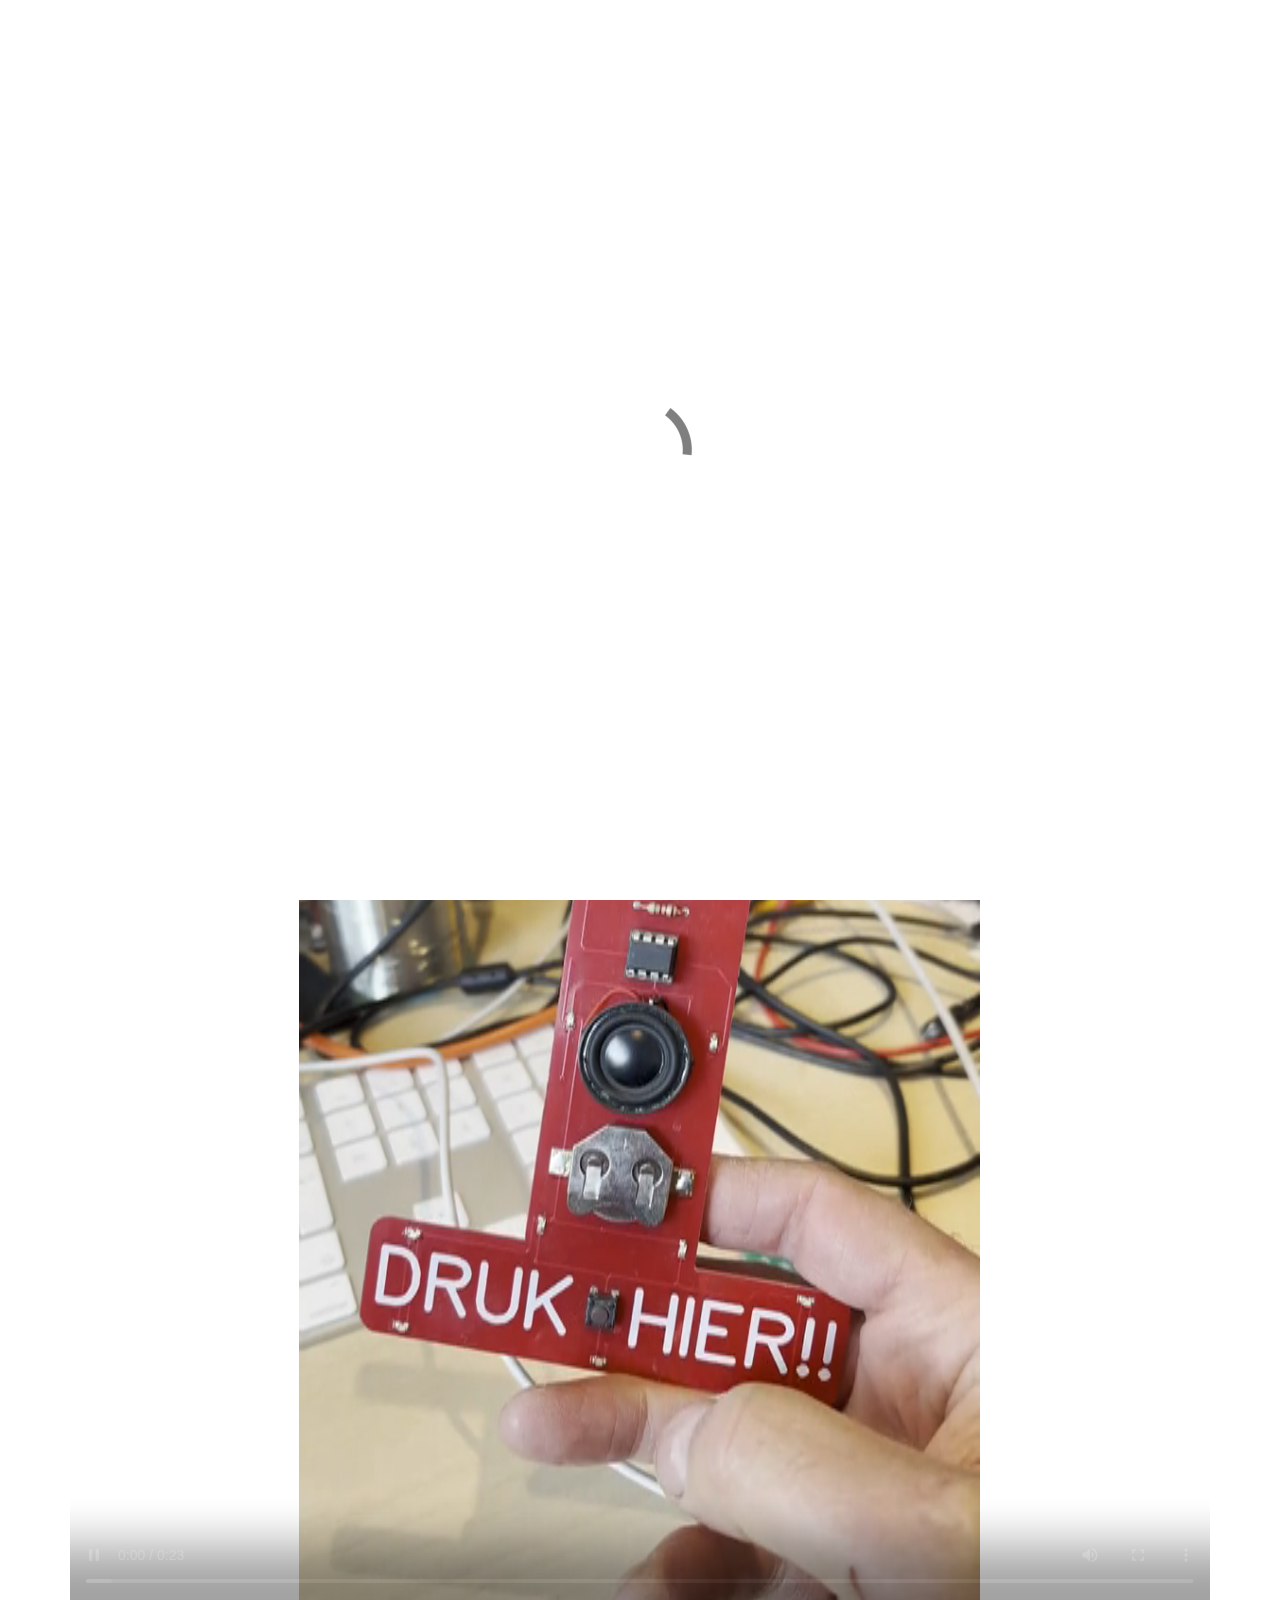
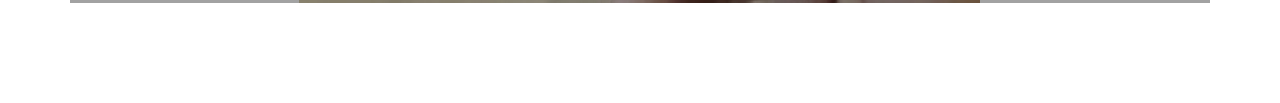
==== commit 7cc7eb02: "sixth commit" ====
--- a/birthdaycard/index.html
+++ b/birthdaycard/index.html
@@ -1 +1 @@
-<!doctype html><html><head>  <meta charset="utf-8">  <meta name="keywords" content="">  <meta name="description" content="">  <meta name="viewport" content="width=device-width, initial-scale=1.0, viewport-fit=cover"><link rel="canonical" href="portfolio.lennert.net/birthdaycard/" /><meta name="robots" content="index, follow" />  <link rel="shortcut icon" type="image/png" href="../favicon.png">  <link rel="stylesheet" type="text/css" href="../all.css?3455"><link href='https://fonts.googleapis.com/css?family=Lato:100,300,400,700,900&display=swap&subset=latin,latin-ext' rel='stylesheet' type='text/css'>  <title>BirthdayCard</title>  <!-- Analytics --> <!-- Analytics END -->  </head><body data-clean-url="true"><!-- Preloader --><div id="page-loading-blocs-notifaction" class="page-preloader"></div><!-- Preloader END --><!-- Main container --><div class="page-container">  </div><!-- Main container END -->  <!-- Additional JS --><script src="../js/jquery.min.js"></script><script src="../js/bootstrap.bundle.min.js?7699"></script><script src="../js/blocs.min.js?9884"></script><script src="../js/lazysizes.min.js" defer></script><script src="../js/sfe-aos.js?275"></script><!-- Additional JS END --></body></html>+<!doctype html><html><head>  <meta charset="utf-8">  <meta name="keywords" content="">  <meta name="description" content="">  <meta name="viewport" content="width=device-width, initial-scale=1.0, viewport-fit=cover"><link rel="canonical" href="portfolio.lennert.net/birthdaycard/" /><meta name="robots" content="index, follow" />  <link rel="shortcut icon" type="image/png" href="../favicon.png">  <link rel="stylesheet" type="text/css" href="../all.css?1318"><link href='https://fonts.googleapis.com/css?family=Lato:100,300,400,700,900&display=swap&subset=latin,latin-ext' rel='stylesheet' type='text/css'>  <title>BirthdayCard</title>  <!-- Analytics --> <!-- Analytics END -->  </head><body data-clean-url="true"><!-- Preloader --><div id="page-loading-blocs-notifaction" class="page-preloader"></div><!-- Preloader END --><!-- Main container --><div class="page-container">  <!-- bloc-18 --><div class="bloc l-bloc" id="bloc-18"><div class="container bloc-lg"><div class="row"><div class="col"><h3 class="mg-md h3-style">Singing birthday card</h3><img src="../img/lazyload-ph.png" data-src="../img/IMG_0680.gif" class="img-fluid mx-auto d-block lazyload" alt="IMG_0680" /><p class="p-23-style">This section is not finalised…<br><br>For the 11th birtday of my duaghter, I wanted to create a birthday card that was both personal as well as something special.&nbsp;<br><br>After receiving a marketing gimmick with a spoken message, I thouhg to do something similar (but different).&nbsp;<br><br>I designed a simple schematic using a voice IC, some LEDs, a switch and a coincell and prototyped it out on my workbench. After getting sign-off from the product owner (AKA my 11yrs old daughter:) I designed a PCB in the shape of a large I - her initial.&nbsp;<br></p><div class="ratio ratio-9x16 "><video class="embed-responsive-item lazyload" playsinline="playsinline" loop="loop" autoplay="autoplay" controls="controls" data-src="../vid/kaart%20small.mp4">Your browser does not support HTML5 video.</video></div></div></div></div></div><!-- bloc-18 END --></div><!-- Main container END -->  <!-- Additional JS --><script src="../js/jquery.min.js"></script><script src="../js/bootstrap.bundle.min.js?5547"></script><script src="../js/blocs.min.js?6039"></script><script src="../js/lazysizes.min.js" defer></script><script src="../js/sfe-aos.js?5476"></script><!-- Additional JS END --></body></html>--- a/all.css
+++ b/all.css
@@ -8,7 +8,7 @@
 	Portfolio
 	Built with Blocs
 -----------------------------------------------------------------------------------*/
-body{margin:0;padding:0;  background:#FFFFFF;  overflow-x:hidden;  -webkit-font-smoothing: antialiased;  -moz-osx-font-smoothing: grayscale;}.page-container{overflow: hidden;} a,button{transition: background .3s ease-in-out;outline: none!important;} a:hover{text-decoration: none; cursor:pointer;}.page-preloader{position: fixed;top: 0;bottom: 0;width: 100%;z-index:100000;background:#FFFFFF url("img/pageload-spinner.gif") no-repeat center center;animation-name: preloader-fade;animation-delay: 2s;animation-duration: 0.5s;animation-fill-mode: both;}.preloader-complete{animation-delay:0.1s;}@keyframes preloader-fade {0% {opacity: 1;visibility: visible;}100% {opacity: 0;visibility: hidden;}}.bloc{width:100%;clear:both;background: 50% 50% no-repeat;padding:0 20px;-webkit-background-size: cover;-moz-background-size: cover;-o-background-size: cover;background-size: cover;position:relative;display:flex;}.bloc .container{padding-left:0;padding-right:0;position:relative;}.bloc-lg{padding:100px 20px;}.bloc-fill-screen{min-height:100vh;display: flex;flex-direction: column;padding-top:20px;padding-bottom:20px;}.bloc-fill-screen > .container{align-self: flex-middle;flex-grow: 1;display: flex;flex-wrap: wrap;}.bloc-fill-screen > .container > .row{flex-grow: 1;align-self: center;width:100%;}.bloc-fill-screen .fill-bloc-top-edge, .bloc-fill-screen .fill-bloc-bottom-edge{flex-grow: 0;}.bloc-fill-screen .fill-bloc-top-edge{align-self: flex-start;}.bloc-fill-screen .fill-bloc-bottom-edge{align-self: flex-end;}.parallax__container {clip: rect(0, auto, auto, 0);height: 100%;left: 0;overflow: hidden;position: absolute;top: 0;width: 100%;z-index:-1;}.parallax {position: fixed;top: 0;-webkit-transform: translate3d(0, 0, 0);transform: translate3d(0, 0, 0);-webkit-transform-style: preserve-3d;transform-style: preserve-3d;width: 100%;background-position: center;background-repeat: no-repeat;background-size: cover;}.d-bloc{color:rgba(255,255,255,.7);}.d-bloc button:hover{color:rgba(255,255,255,.9);}.d-bloc .icon-round,.d-bloc .icon-square,.d-bloc .icon-rounded,.d-bloc .icon-semi-rounded-a,.d-bloc .icon-semi-rounded-b{border-color:rgba(255,255,255,.9);}.d-bloc .divider-h span{border-color:rgba(255,255,255,.2);}.d-bloc .a-btn,.d-bloc .navbar a, .d-bloc a .icon-sm, .d-bloc a .icon-md, .d-bloc a .icon-lg, .d-bloc a .icon-xl, .d-bloc h1 a, .d-bloc h2 a, .d-bloc h3 a, .d-bloc h4 a, .d-bloc h5 a, .d-bloc h6 a, .d-bloc p a{color:rgba(255,255,255,.6);}.d-bloc .a-btn:hover,.d-bloc .navbar a:hover,.d-bloc a:hover .icon-sm, .d-bloc a:hover .icon-md, .d-bloc a:hover .icon-lg, .d-bloc a:hover .icon-xl, .d-bloc h1 a:hover, .d-bloc h2 a:hover, .d-bloc h3 a:hover, .d-bloc h4 a:hover, .d-bloc h5 a:hover, .d-bloc h6 a:hover, .d-bloc p a:hover{color:rgba(255,255,255,1);}.d-bloc .navbar-toggle .icon-bar{background:rgba(255,255,255,1);}.d-bloc .btn-wire,.d-bloc .btn-wire:hover{color:rgba(255,255,255,1);border-color:rgba(255,255,255,1);}.d-bloc .card{color:rgba(0,0,0,.5);}.d-bloc .card button:hover{color:rgba(0,0,0,.7);}.d-bloc .card icon{border-color:rgba(0,0,0,.7);}.d-bloc .card .divider-h span{border-color:rgba(0,0,0,.1);}.d-bloc .card .a-btn{color:rgba(0,0,0,.6);}.d-bloc .card .a-btn:hover{color:rgba(0,0,0,1);}.d-bloc .card .btn-wire, .d-bloc .card .btn-wire:hover{color:rgba(0,0,0,.7);border-color:rgba(0,0,0,.3);}.d-bloc .card,.l-bloc{color:rgba(0,0,0,.5);}.d-bloc .card button:hover,.l-bloc button:hover{color:rgba(0,0,0,.7);}.l-bloc .icon-round,.l-bloc .icon-square,.l-bloc .icon-rounded,.l-bloc .icon-semi-rounded-a,.l-bloc .icon-semi-rounded-b{border-color:rgba(0,0,0,.7);}.d-bloc .card .divider-h span,.l-bloc .divider-h span{border-color:rgba(0,0,0,.1);}.d-bloc .card .a-btn,.l-bloc .a-btn,.l-bloc .navbar a,.l-bloc a .icon-sm, .l-bloc a .icon-md, .l-bloc a .icon-lg, .l-bloc a .icon-xl, .l-bloc h1 a, .l-bloc h2 a, .l-bloc h3 a, .l-bloc h4 a, .l-bloc h5 a, .l-bloc h6 a, .l-bloc p a{color:rgba(0,0,0,.6);}.d-bloc .card .a-btn:hover,.l-bloc .a-btn:hover,.l-bloc .navbar a:hover, .l-bloc a:hover .icon-sm, .l-bloc a:hover .icon-md, .l-bloc a:hover .icon-lg, .l-bloc a:hover .icon-xl, .l-bloc h1 a:hover, .l-bloc h2 a:hover, .l-bloc h3 a:hover, .l-bloc h4 a:hover, .l-bloc h5 a:hover, .l-bloc h6 a:hover, .l-bloc p a:hover{color:rgba(0,0,0,1);}.l-bloc .navbar-toggle .icon-bar{color:rgba(0,0,0,.6);}.d-bloc .card .btn-wire,.d-bloc .card .btn-wire:hover,.l-bloc .btn-wire,.l-bloc .btn-wire:hover{color:rgba(0,0,0,.7);border-color:rgba(0,0,0,.3);}.dropdown-menu .dropdown-menu{border:none}@media (min-width:576px){.navbar-expand-sm .dropdown-menu .dropdown-menu{border:1px solid rgba(0,0,0,.15);position:absolute;left:100%;top:-7px}.navbar-expand-sm .dropdown-menu .submenu-left{right:100%;left:auto}}@media (min-width:768px){.navbar-expand-md .dropdown-menu .dropdown-menu{border:1px solid rgba(0,0,0,.15);border:1px solid rgba(0,0,0,.15);position:absolute;left:100%;top:-7px}.navbar-expand-md .dropdown-menu .submenu-left{right:100%;left:auto}}@media (min-width:992px){.navbar-expand-lg .dropdown-menu .dropdown-menu{border:1px solid rgba(0,0,0,.15);position:absolute;left:100%;top:-7px}.navbar-expand-lg .dropdown-menu .submenu-left{right:100%;left:auto}}.mg-clear{margin:0;}.mg-sm{margin-top:10px;margin-bottom:5px;}.mg-md{margin-top:10px;margin-bottom:20px;}.mg-lg{margin-top:10px;margin-bottom:40px;}img.mg-sm,img.mg-md,img.mg-lg{margin-top: 0;}img.mg-sm{margin-bottom:10px;}img.mg-md{margin-bottom:30px;}img.mg-lg{margin-bottom:50px;}.btn-d,.btn-d:hover,.btn-d:focus{color:#FFF;background:rgba(0,0,0,.3);}button{outline: none!important;}.btn-xl{padding: 16px 40px;font-size: 28px;}.icon-md{font-size:30px!important;}.sm-shadow{text-shadow:0 1px 2px rgba(0,0,0,.3);}.card-columns .card {margin-bottom: 0.75rem;}@media (min-width: 576px) {.card-columns {-webkit-column-count: 3;-moz-column-count: 3;column-count: 3;-webkit-column-gap: 1.25rem;-moz-column-gap: 1.25rem;column-gap: 1.25rem;orphans: 1;widows: 1;}.card-columns .card {display: inline-block;width: 100%;}}.divider-h{padding:20px 0;width:100%;display:inline-block;}.divider-h span{display: block;border-top:1px solid transparent;}.divider-half{width: 50%;margin: 0 auto;}.dropdown-menu .divider-h,.dropdown-menu .divider-half{padding:0;}.scrollToTop{width:36px;height:36px;padding:5px;position:fixed;bottom:20px;right:20px;opacity:0;z-index:999;transition: all .3s ease-in-out;pointer-events:none;}.showScrollTop{opacity: 1;pointer-events:all;}.scroll-to-top-btn-icon{fill: none;stroke: #fff;stroke-width: 2px;fill-rule: evenodd;stroke-linecap:round;}h1,h2,h3,h4,h5,h6,p,label,.btn,a{font-family:"Helvetica";}.container{max-width:1140px;}.bloc-divider-t-fill{fill:#FEFFFE;background:linear-gradient(0deg, #FEFFFE 0%, transparent 100%);}.nextpage{border-style:_popUpItemAction:;position:relative;bottom:-150px;}.button{position:relative;top:150px;}.text-span-color{color:#00fdff;}.p-style{font-size:20px;}.hs-middle{color:#424242!important;}.hs-bottom{color:#FF9300!important;}.p-bloc-4-style{width:100%;}.img-style{border-radius:10px 10px 10px 10px;}.img-swimming-pool-style{border-radius:10px 10px 10px 10px;}.h3-style{font-size:25px;}.h3-6-style{font-size:25px;}.h3-7-style{font-size:25px;}.img-11-style{width:308px;}.img-10-style{width:394px;border-radius:10px 10px 10px 10px;}.img-bloc-5-style{width:526px;}.mobile{font-size:12px;}.tc-white{color:#FEFFFF!important;}.tc-black{color:#000000!important;}.bgc-{background-color:#8CC2FF;}.bg-20170314-b4b-148-2x{background-image:url("img/20170314-b4b-148@2x.jpg");}.bg-crop-20jesper{background-image:url("img/crop%20jesper.jpg");}.bg-IMG-4611-20-281-29{background-image:url("img/IMG_4611%20%281%29.jpg");}@media (min-width: 576px) {  .bloc-xxl-sm{padding:200px 20px;}  .bloc-xl-sm{padding:150px 20px;}  .bloc-lg-sm{padding:100px 20px;}  .bloc-md-sm{padding:50px 20px;}  .bloc-sm-sm{padding:20px;}  .bloc-no-padding-sm{padding:0 20px;}}@media (min-width: 768px) {  .bloc-xxl-md{padding:200px 20px;}  .bloc-xl-md{padding:150px 20px;}  .bloc-lg-md{padding:100px 20px;}  .bloc-md-md{padding:50px 20px;}  .bloc-sm-md{padding:20px 20px;}  .bloc-no-padding-md{padding:0 20px;}}@media (min-width: 992px) {  .bloc-xxl-lg{padding:200px 20px;}  .bloc-xl-lg{padding:150px 20px;}  .bloc-lg-lg{padding:100px 20px;}  .bloc-md-lg{padding:50px 20px;}  .bloc-sm-lg{padding:20px;}  .bloc-no-padding-lg{padding:0 20px;}}@media (max-width: 1024px){  .bloc.full-width-bloc, .bloc-tile-2.full-width-bloc .container, .bloc-tile-3.full-width-bloc .container, .bloc-tile-4.full-width-bloc .container{ padding-left: 0;   padding-right: 0;  }}@media (max-width: 991px){  .container{width:100%;}  .bloc{padding-left: constant(safe-area-inset-left);padding-right: constant(safe-area-inset-right);}   .bloc-group, .bloc-group .bloc{display:block;width:100%;}}@media (max-width: 767px){  .bloc-tile-2 .container, .bloc-tile-3 .container, .bloc-tile-4 .container{ padding-left:0;padding-right:0;  }  .btn-dwn{   display:none;   }  .voffset{ margin-top:5px;  }  .voffset-md{ margin-top:20px;  }  .voffset-lg{ margin-top:30px;  }  form{ padding:5px;  }  .close-lightbox{ display:inline-block;  }  .blocsapp-device-iphone5{ background-size: 216px 425px; padding-top:60px; width:216px; height:425px;  }  .blocsapp-device-iphone5 img{ width: 180px; height: 320px;  }}@media (max-width: 767px){.btn-style{border-radius:10px 10px 10px 10px;}.img-bloc-1-style{width:1500px;border-radius:10px 10px 10px 10px;}}@media (max-width: 575px){.titleheading{text-transform:uppercase;text-align:center;font-family:"Lato";font-weight:400;font-size:30px;background-color:transparent;color:#A9A9A9!important;}.container-div-style{width:100%;height:400px;}.button{border-style:_popUpItemAction:;top:200px;margin:0px 0px 0px 0px;padding:0px 0px 0px 0px;}.container{}.mobile{font-size:10px;}.p-bloc-0-style{font-size:15px;line-height:15px;}.p-2-style{font-size:15px;}.p-3-style{font-size:15px;}.p-4-style{font-size:15px;}.p-5-style{font-size:15px;}.p-style{font-size:15px;}.h3-style{font-size:20px;}.p-23-style{font-size:14px;}}
+body{margin:0;padding:0;  background:#FFFFFF;  overflow-x:hidden;  -webkit-font-smoothing: antialiased;  -moz-osx-font-smoothing: grayscale;}.page-container{overflow: hidden;} a,button{transition: background .3s ease-in-out;outline: none!important;} a:hover{text-decoration: none; cursor:pointer;}.page-preloader{position: fixed;top: 0;bottom: 0;width: 100%;z-index:100000;background:#FFFFFF url("img/pageload-spinner.gif") no-repeat center center;animation-name: preloader-fade;animation-delay: 2s;animation-duration: 0.5s;animation-fill-mode: both;}.preloader-complete{animation-delay:0.1s;}@keyframes preloader-fade {0% {opacity: 1;visibility: visible;}100% {opacity: 0;visibility: hidden;}}.bloc{width:100%;clear:both;background: 50% 50% no-repeat;padding:0 20px;-webkit-background-size: cover;-moz-background-size: cover;-o-background-size: cover;background-size: cover;position:relative;display:flex;}.bloc .container{padding-left:0;padding-right:0;position:relative;}.bloc-lg{padding:100px 20px;}.bloc-fill-screen{min-height:100vh;display: flex;flex-direction: column;padding-top:20px;padding-bottom:20px;}.bloc-fill-screen > .container{align-self: flex-middle;flex-grow: 1;display: flex;flex-wrap: wrap;}.bloc-fill-screen > .container > .row{flex-grow: 1;align-self: center;width:100%;}.bloc-fill-screen .fill-bloc-top-edge, .bloc-fill-screen .fill-bloc-bottom-edge{flex-grow: 0;}.bloc-fill-screen .fill-bloc-top-edge{align-self: flex-start;}.bloc-fill-screen .fill-bloc-bottom-edge{align-self: flex-end;}.parallax__container {clip: rect(0, auto, auto, 0);height: 100%;left: 0;overflow: hidden;position: absolute;top: 0;width: 100%;z-index:-1;}.parallax {position: fixed;top: 0;-webkit-transform: translate3d(0, 0, 0);transform: translate3d(0, 0, 0);-webkit-transform-style: preserve-3d;transform-style: preserve-3d;width: 100%;background-position: center;background-repeat: no-repeat;background-size: cover;}.d-bloc{color:rgba(255,255,255,.7);}.d-bloc button:hover{color:rgba(255,255,255,.9);}.d-bloc .icon-round,.d-bloc .icon-square,.d-bloc .icon-rounded,.d-bloc .icon-semi-rounded-a,.d-bloc .icon-semi-rounded-b{border-color:rgba(255,255,255,.9);}.d-bloc .divider-h span{border-color:rgba(255,255,255,.2);}.d-bloc .a-btn,.d-bloc .navbar a, .d-bloc a .icon-sm, .d-bloc a .icon-md, .d-bloc a .icon-lg, .d-bloc a .icon-xl, .d-bloc h1 a, .d-bloc h2 a, .d-bloc h3 a, .d-bloc h4 a, .d-bloc h5 a, .d-bloc h6 a, .d-bloc p a{color:rgba(255,255,255,.6);}.d-bloc .a-btn:hover,.d-bloc .navbar a:hover,.d-bloc a:hover .icon-sm, .d-bloc a:hover .icon-md, .d-bloc a:hover .icon-lg, .d-bloc a:hover .icon-xl, .d-bloc h1 a:hover, .d-bloc h2 a:hover, .d-bloc h3 a:hover, .d-bloc h4 a:hover, .d-bloc h5 a:hover, .d-bloc h6 a:hover, .d-bloc p a:hover{color:rgba(255,255,255,1);}.d-bloc .navbar-toggle .icon-bar{background:rgba(255,255,255,1);}.d-bloc .btn-wire,.d-bloc .btn-wire:hover{color:rgba(255,255,255,1);border-color:rgba(255,255,255,1);}.d-bloc .card{color:rgba(0,0,0,.5);}.d-bloc .card button:hover{color:rgba(0,0,0,.7);}.d-bloc .card icon{border-color:rgba(0,0,0,.7);}.d-bloc .card .divider-h span{border-color:rgba(0,0,0,.1);}.d-bloc .card .a-btn{color:rgba(0,0,0,.6);}.d-bloc .card .a-btn:hover{color:rgba(0,0,0,1);}.d-bloc .card .btn-wire, .d-bloc .card .btn-wire:hover{color:rgba(0,0,0,.7);border-color:rgba(0,0,0,.3);}.d-bloc .card,.l-bloc{color:rgba(0,0,0,.5);}.d-bloc .card button:hover,.l-bloc button:hover{color:rgba(0,0,0,.7);}.l-bloc .icon-round,.l-bloc .icon-square,.l-bloc .icon-rounded,.l-bloc .icon-semi-rounded-a,.l-bloc .icon-semi-rounded-b{border-color:rgba(0,0,0,.7);}.d-bloc .card .divider-h span,.l-bloc .divider-h span{border-color:rgba(0,0,0,.1);}.d-bloc .card .a-btn,.l-bloc .a-btn,.l-bloc .navbar a,.l-bloc a .icon-sm, .l-bloc a .icon-md, .l-bloc a .icon-lg, .l-bloc a .icon-xl, .l-bloc h1 a, .l-bloc h2 a, .l-bloc h3 a, .l-bloc h4 a, .l-bloc h5 a, .l-bloc h6 a, .l-bloc p a{color:rgba(0,0,0,.6);}.d-bloc .card .a-btn:hover,.l-bloc .a-btn:hover,.l-bloc .navbar a:hover, .l-bloc a:hover .icon-sm, .l-bloc a:hover .icon-md, .l-bloc a:hover .icon-lg, .l-bloc a:hover .icon-xl, .l-bloc h1 a:hover, .l-bloc h2 a:hover, .l-bloc h3 a:hover, .l-bloc h4 a:hover, .l-bloc h5 a:hover, .l-bloc h6 a:hover, .l-bloc p a:hover{color:rgba(0,0,0,1);}.l-bloc .navbar-toggle .icon-bar{color:rgba(0,0,0,.6);}.d-bloc .card .btn-wire,.d-bloc .card .btn-wire:hover,.l-bloc .btn-wire,.l-bloc .btn-wire:hover{color:rgba(0,0,0,.7);border-color:rgba(0,0,0,.3);}.dropdown-menu .dropdown-menu{border:none}@media (min-width:576px){.navbar-expand-sm .dropdown-menu .dropdown-menu{border:1px solid rgba(0,0,0,.15);position:absolute;left:100%;top:-7px}.navbar-expand-sm .dropdown-menu .submenu-left{right:100%;left:auto}}@media (min-width:768px){.navbar-expand-md .dropdown-menu .dropdown-menu{border:1px solid rgba(0,0,0,.15);border:1px solid rgba(0,0,0,.15);position:absolute;left:100%;top:-7px}.navbar-expand-md .dropdown-menu .submenu-left{right:100%;left:auto}}@media (min-width:992px){.navbar-expand-lg .dropdown-menu .dropdown-menu{border:1px solid rgba(0,0,0,.15);position:absolute;left:100%;top:-7px}.navbar-expand-lg .dropdown-menu .submenu-left{right:100%;left:auto}}.mg-clear{margin:0;}.mg-sm{margin-top:10px;margin-bottom:5px;}.mg-md{margin-top:10px;margin-bottom:20px;}.mg-lg{margin-top:10px;margin-bottom:40px;}img.mg-sm,img.mg-md,img.mg-lg{margin-top: 0;}img.mg-sm{margin-bottom:10px;}img.mg-md{margin-bottom:30px;}img.mg-lg{margin-bottom:50px;}.btn-d,.btn-d:hover,.btn-d:focus{color:#FFF;background:rgba(0,0,0,.3);}button{outline: none!important;}.btn-xl{padding: 16px 40px;font-size: 28px;}.icon-md{font-size:30px!important;}.sm-shadow{text-shadow:0 1px 2px rgba(0,0,0,.3);}.card-columns .card {margin-bottom: 0.75rem;}@media (min-width: 576px) {.card-columns {-webkit-column-count: 3;-moz-column-count: 3;column-count: 3;-webkit-column-gap: 1.25rem;-moz-column-gap: 1.25rem;column-gap: 1.25rem;orphans: 1;widows: 1;}.card-columns .card {display: inline-block;width: 100%;}}.divider-h{padding:20px 0;width:100%;display:inline-block;}.divider-h span{display: block;border-top:1px solid transparent;}.divider-half{width: 50%;margin: 0 auto;}.dropdown-menu .divider-h,.dropdown-menu .divider-half{padding:0;}.ratio-4x4::before{padding-top:100%}.ratio-9x16::before{padding-top:106.25%}.scrollToTop{width:36px;height:36px;padding:5px;position:fixed;bottom:20px;right:20px;opacity:0;z-index:999;transition: all .3s ease-in-out;pointer-events:none;}.showScrollTop{opacity: 1;pointer-events:all;}.scroll-to-top-btn-icon{fill: none;stroke: #fff;stroke-width: 2px;fill-rule: evenodd;stroke-linecap:round;}h1,h2,h3,h4,h5,h6,p,label,.btn,a{font-family:"Helvetica";}.container{max-width:1140px;}.bloc-divider-t-fill{fill:#FEFFFE;background:linear-gradient(0deg, #FEFFFE 0%, transparent 100%);}.nextpage{border-style:_popUpItemAction:;position:relative;bottom:-150px;}.button{position:relative;top:150px;}.text-span-color{color:#00fdff;}.p-style{font-size:20px;}.hs-middle{color:#424242!important;}.hs-bottom{color:#FF9300!important;}.p-bloc-4-style{width:100%;}.img-style{border-radius:10px 10px 10px 10px;}.img-swimming-pool-style{border-radius:10px 10px 10px 10px;}.h3-style{font-size:25px;}.h3-6-style{font-size:25px;}.h3-7-style{font-size:25px;}.img-11-style{width:308px;}.img-10-style{width:394px;border-radius:10px 10px 10px 10px;}.img-bloc-5-style{width:526px;}.mobile{font-size:12px;}.tc-white{color:#FEFFFF!important;}.tc-black{color:#000000!important;}.bgc-{background-color:#8CC2FF;}.bg-20170314-b4b-148-2x{background-image:url("img/20170314-b4b-148@2x.jpg");}.bg-crop-20jesper{background-image:url("img/crop%20jesper.jpg");}.bg-IMG-4611-20-281-29{background-image:url("img/IMG_4611%20%281%29.jpg");}@media (min-width: 576px) {  .bloc-xxl-sm{padding:200px 20px;}  .bloc-xl-sm{padding:150px 20px;}  .bloc-lg-sm{padding:100px 20px;}  .bloc-md-sm{padding:50px 20px;}  .bloc-sm-sm{padding:20px;}  .bloc-no-padding-sm{padding:0 20px;}}@media (min-width: 768px) {  .bloc-xxl-md{padding:200px 20px;}  .bloc-xl-md{padding:150px 20px;}  .bloc-lg-md{padding:100px 20px;}  .bloc-md-md{padding:50px 20px;}  .bloc-sm-md{padding:20px 20px;}  .bloc-no-padding-md{padding:0 20px;}}@media (min-width: 992px) {  .bloc-xxl-lg{padding:200px 20px;}  .bloc-xl-lg{padding:150px 20px;}  .bloc-lg-lg{padding:100px 20px;}  .bloc-md-lg{padding:50px 20px;}  .bloc-sm-lg{padding:20px;}  .bloc-no-padding-lg{padding:0 20px;}}@media (max-width: 1024px){  .bloc.full-width-bloc, .bloc-tile-2.full-width-bloc .container, .bloc-tile-3.full-width-bloc .container, .bloc-tile-4.full-width-bloc .container{ padding-left: 0;   padding-right: 0;  }}@media (max-width: 991px){  .container{width:100%;}  .bloc{padding-left: constant(safe-area-inset-left);padding-right: constant(safe-area-inset-right);}   .bloc-group, .bloc-group .bloc{display:block;width:100%;}}@media (max-width: 767px){  .bloc-tile-2 .container, .bloc-tile-3 .container, .bloc-tile-4 .container{ padding-left:0;padding-right:0;  }  .btn-dwn{   display:none;   }  .voffset{ margin-top:5px;  }  .voffset-md{ margin-top:20px;  }  .voffset-lg{ margin-top:30px;  }  form{ padding:5px;  }  .close-lightbox{ display:inline-block;  }  .blocsapp-device-iphone5{ background-size: 216px 425px; padding-top:60px; width:216px; height:425px;  }  .blocsapp-device-iphone5 img{ width: 180px; height: 320px;  }}@media (max-width: 767px){.btn-style{border-radius:10px 10px 10px 10px;}.img-bloc-1-style{width:1500px;border-radius:10px 10px 10px 10px;}}@media (max-width: 575px){.titleheading{text-transform:uppercase;text-align:center;font-family:"Lato";font-weight:400;font-size:30px;background-color:transparent;color:#A9A9A9!important;}.container-div-style{width:100%;height:400px;}.button{border-style:_popUpItemAction:;top:200px;margin:0px 0px 0px 0px;padding:0px 0px 0px 0px;}.container{}.mobile{font-size:10px;}.p-bloc-0-style{font-size:15px;line-height:15px;}.p-2-style{font-size:15px;}.p-3-style{font-size:15px;}.p-4-style{font-size:15px;}.p-5-style{font-size:15px;}.p-style{font-size:15px;}.h3-style{font-size:20px;}.p-23-style{font-size:14px;}}
 /*!
  * Font Awesome Free 5.15.1 by @fontawesome - https://fontawesome.com
  * License - https://fontawesome.com/license/free (Icons: CC BY 4.0, Fonts: SIL OFL 1.1, Code: MIT License)
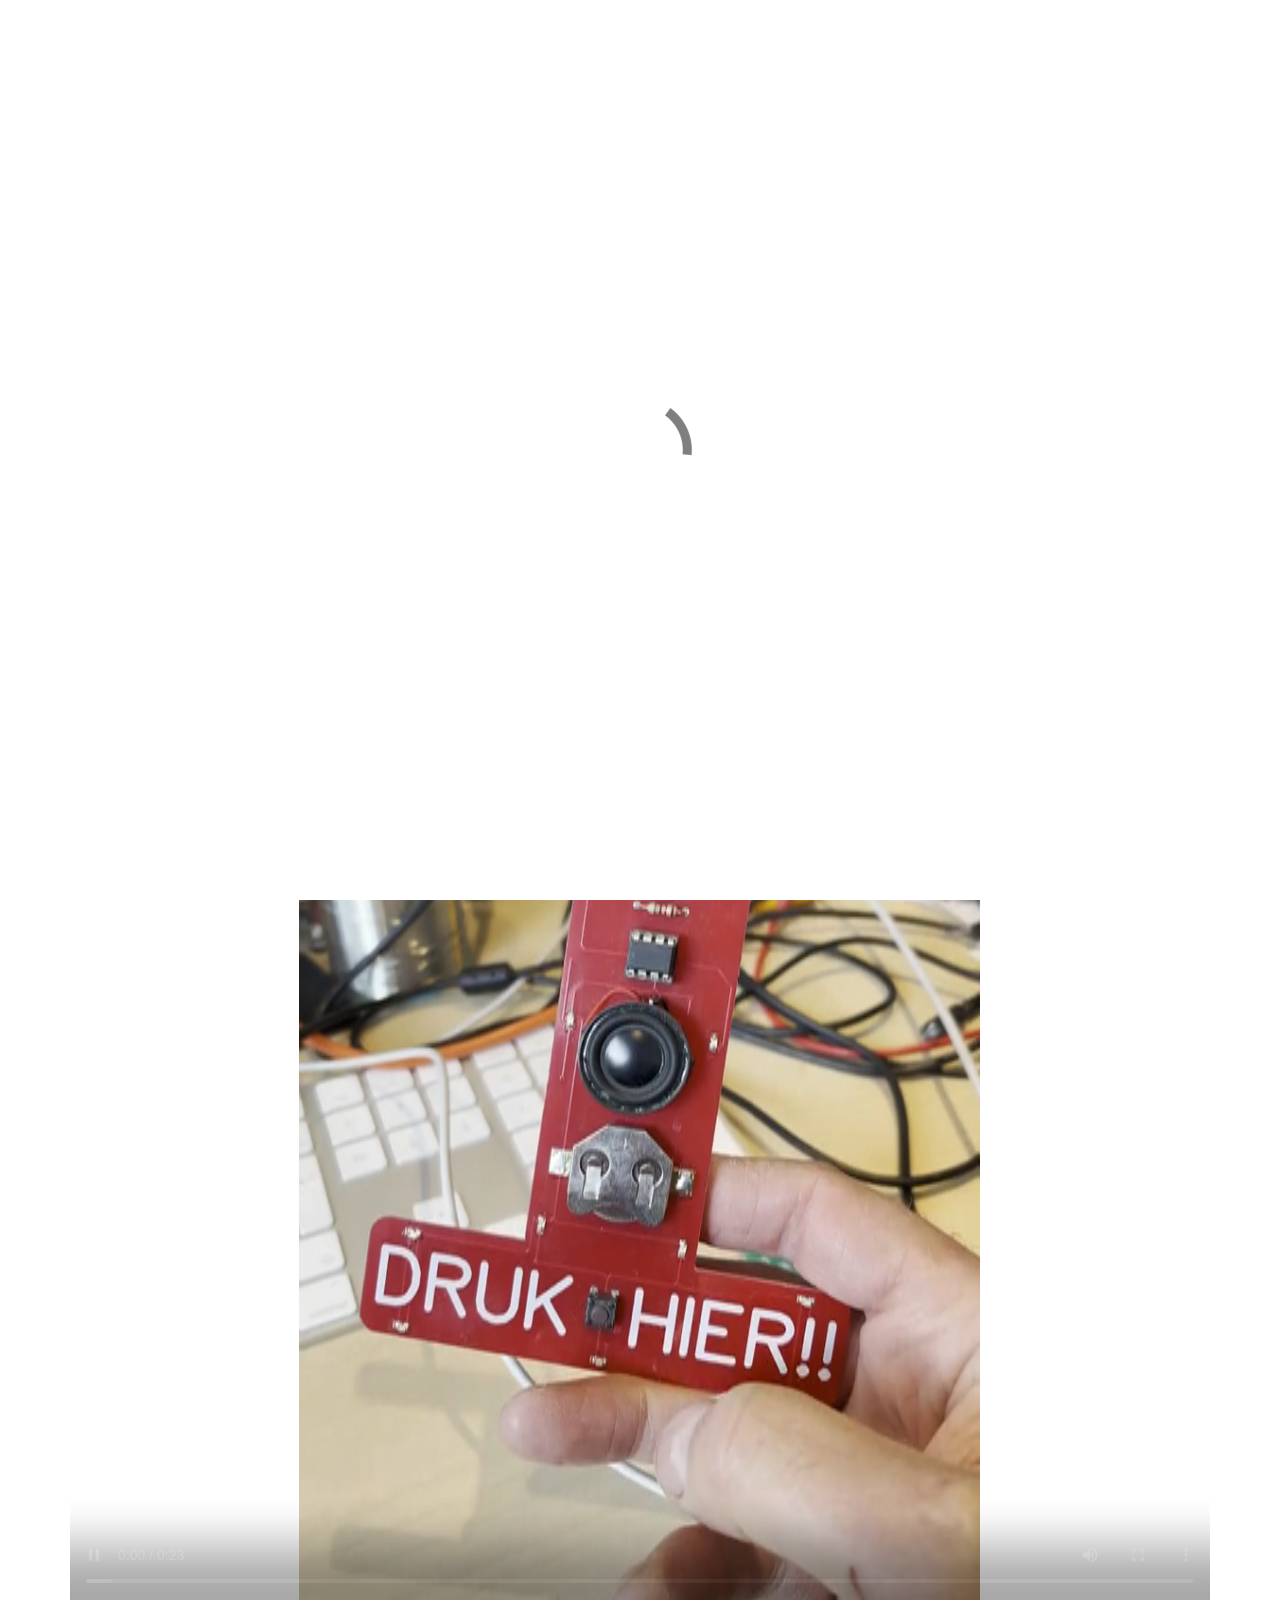
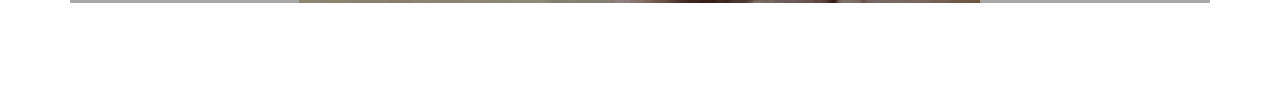
==== commit 8f212960: "seventh commit" ====
--- a/birthdaycard/index.html
+++ b/birthdaycard/index.html
@@ -1 +1 @@
-<!doctype html><html><head>  <meta charset="utf-8">  <meta name="keywords" content="">  <meta name="description" content="">  <meta name="viewport" content="width=device-width, initial-scale=1.0, viewport-fit=cover"><link rel="canonical" href="portfolio.lennert.net/birthdaycard/" /><meta name="robots" content="index, follow" />  <link rel="shortcut icon" type="image/png" href="../favicon.png">  <link rel="stylesheet" type="text/css" href="../all.css?1318"><link href='https://fonts.googleapis.com/css?family=Lato:100,300,400,700,900&display=swap&subset=latin,latin-ext' rel='stylesheet' type='text/css'>  <title>BirthdayCard</title>  <!-- Analytics --> <!-- Analytics END -->  </head><body data-clean-url="true"><!-- Preloader --><div id="page-loading-blocs-notifaction" class="page-preloader"></div><!-- Preloader END --><!-- Main container --><div class="page-container">  <!-- bloc-18 --><div class="bloc l-bloc" id="bloc-18"><div class="container bloc-lg"><div class="row"><div class="col"><h3 class="mg-md h3-style">Singing birthday card</h3><img src="../img/lazyload-ph.png" data-src="../img/IMG_0680.gif" class="img-fluid mx-auto d-block lazyload" alt="IMG_0680" /><p class="p-23-style">This section is not finalised…<br><br>For the 11th birtday of my duaghter, I wanted to create a birthday card that was both personal as well as something special.&nbsp;<br><br>After receiving a marketing gimmick with a spoken message, I thouhg to do something similar (but different).&nbsp;<br><br>I designed a simple schematic using a voice IC, some LEDs, a switch and a coincell and prototyped it out on my workbench. After getting sign-off from the product owner (AKA my 11yrs old daughter:) I designed a PCB in the shape of a large I - her initial.&nbsp;<br></p><div class="ratio ratio-9x16 "><video class="embed-responsive-item lazyload" playsinline="playsinline" loop="loop" autoplay="autoplay" controls="controls" data-src="../vid/kaart%20small.mp4">Your browser does not support HTML5 video.</video></div></div></div></div></div><!-- bloc-18 END --></div><!-- Main container END -->  <!-- Additional JS --><script src="../js/jquery.min.js"></script><script src="../js/bootstrap.bundle.min.js?5547"></script><script src="../js/blocs.min.js?6039"></script><script src="../js/lazysizes.min.js" defer></script><script src="../js/sfe-aos.js?5476"></script><!-- Additional JS END --></body></html>+<!doctype html><html><head>  <meta charset="utf-8">  <meta name="keywords" content="">  <meta name="description" content="">  <meta name="viewport" content="width=device-width, initial-scale=1.0, viewport-fit=cover"><link rel="canonical" href="portfolio.lennert.net/birthdaycard/" /><meta name="robots" content="index, follow" />  <link rel="shortcut icon" type="image/png" href="../favicon.png">  <link rel="stylesheet" type="text/css" href="../all.css?1445"><link href='https://fonts.googleapis.com/css?family=Lato:100,300,400,700,900&display=swap&subset=latin,latin-ext' rel='stylesheet' type='text/css'>  <title>BirthdayCard</title>  <!-- Analytics --> <!-- Analytics END -->  </head><body data-clean-url="true"><!-- Preloader --><div id="page-loading-blocs-notifaction" class="page-preloader"></div><!-- Preloader END --><!-- Main container --><div class="page-container">  <!-- bloc-18 --><div class="bloc l-bloc" id="bloc-18"><div class="container bloc-lg"><div class="row"><div class="col"><h3 class="mg-md h3-style">Singing birthday card</h3><img src="../img/lazyload-ph.png" data-src="../img/IMG_0680.gif" class="img-fluid mx-auto d-block lazyload" alt="IMG_0680" /><p class="p-23-style">This section is not finalised…<br><br>For the 11th birtday of my duaghter, I wanted to create a birthday card that was both personal as well as something special.&nbsp;<br><br>After receiving a marketing gimmick with a spoken message, I thouhg to do something similar (but different).&nbsp;<br><br>I designed a simple schematic using a voice IC, some LEDs, a switch and a coincell and prototyped it out on my workbench. After getting sign-off from the product owner (AKA my 11yrs old daughter:) I designed a PCB in the shape of a large I - her initial.&nbsp;<br></p><div class="ratio ratio-9x16 "><video class="embed-responsive-item lazyload" playsinline="playsinline" autoplay="autoplay" controls="controls" data-src="../vid/kaart%20small.mp4">Your browser does not support HTML5 video.</video></div></div></div></div></div><!-- bloc-18 END --></div><!-- Main container END -->  <!-- Additional JS --><script src="../js/jquery.min.js"></script><script src="../js/bootstrap.bundle.min.js?6310"></script><script src="../js/blocs.min.js?4339"></script><script src="../js/lazysizes.min.js" defer></script><script src="../js/sfe-aos.js?8902"></script><!-- Additional JS END --></body></html>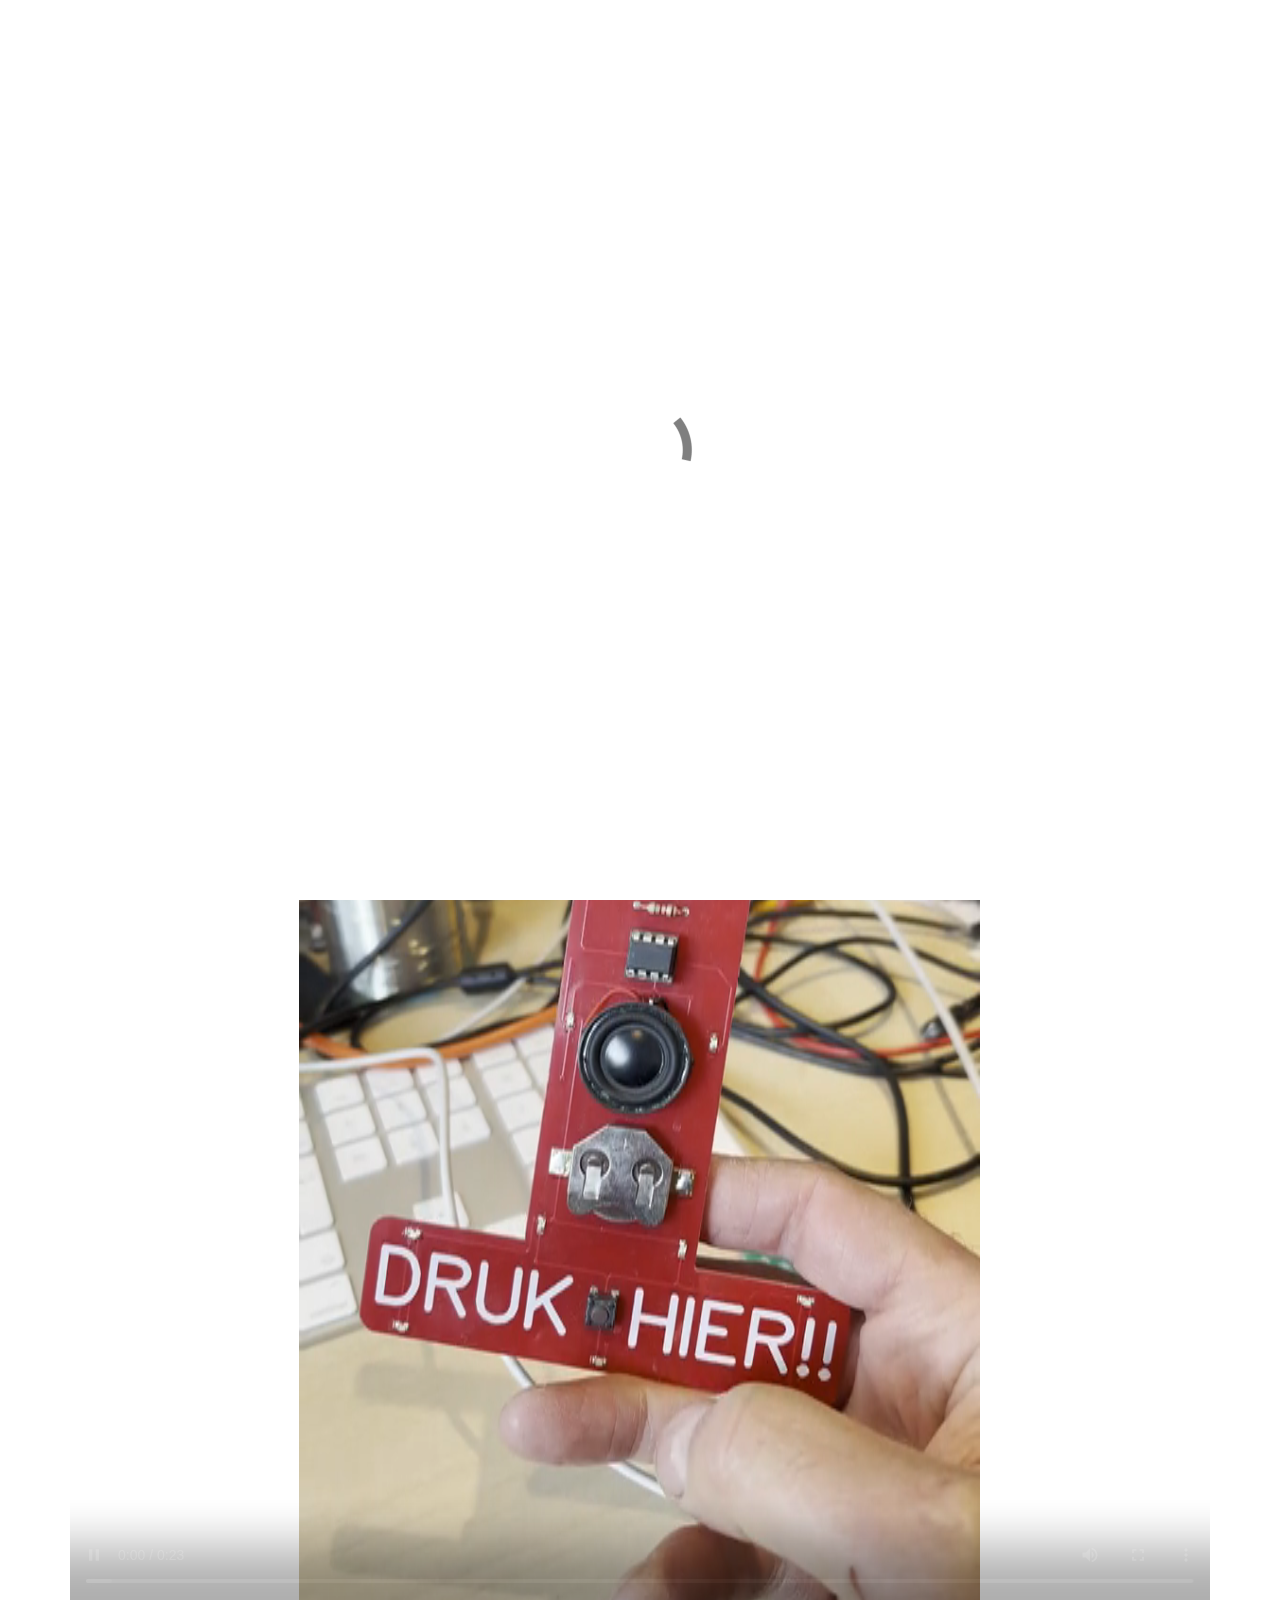
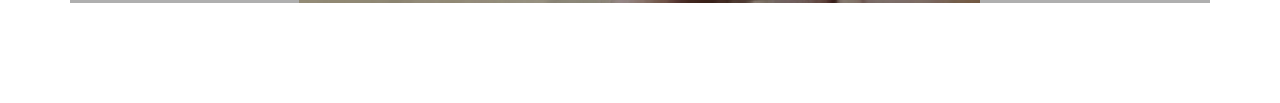
==== commit 923136f8: "eigth update" ====
--- a/birthdaycard/index.html
+++ b/birthdaycard/index.html
@@ -1 +1 @@
-<!doctype html><html><head>  <meta charset="utf-8">  <meta name="keywords" content="">  <meta name="description" content="">  <meta name="viewport" content="width=device-width, initial-scale=1.0, viewport-fit=cover"><link rel="canonical" href="portfolio.lennert.net/birthdaycard/" /><meta name="robots" content="index, follow" />  <link rel="shortcut icon" type="image/png" href="../favicon.png">  <link rel="stylesheet" type="text/css" href="../all.css?1445"><link href='https://fonts.googleapis.com/css?family=Lato:100,300,400,700,900&display=swap&subset=latin,latin-ext' rel='stylesheet' type='text/css'>  <title>BirthdayCard</title>  <!-- Analytics --> <!-- Analytics END -->  </head><body data-clean-url="true"><!-- Preloader --><div id="page-loading-blocs-notifaction" class="page-preloader"></div><!-- Preloader END --><!-- Main container --><div class="page-container">  <!-- bloc-18 --><div class="bloc l-bloc" id="bloc-18"><div class="container bloc-lg"><div class="row"><div class="col"><h3 class="mg-md h3-style">Singing birthday card</h3><img src="../img/lazyload-ph.png" data-src="../img/IMG_0680.gif" class="img-fluid mx-auto d-block lazyload" alt="IMG_0680" /><p class="p-23-style">This section is not finalised…<br><br>For the 11th birtday of my duaghter, I wanted to create a birthday card that was both personal as well as something special.&nbsp;<br><br>After receiving a marketing gimmick with a spoken message, I thouhg to do something similar (but different).&nbsp;<br><br>I designed a simple schematic using a voice IC, some LEDs, a switch and a coincell and prototyped it out on my workbench. After getting sign-off from the product owner (AKA my 11yrs old daughter:) I designed a PCB in the shape of a large I - her initial.&nbsp;<br></p><div class="ratio ratio-9x16 "><video class="embed-responsive-item lazyload" playsinline="playsinline" autoplay="autoplay" controls="controls" data-src="../vid/kaart%20small.mp4">Your browser does not support HTML5 video.</video></div></div></div></div></div><!-- bloc-18 END --></div><!-- Main container END -->  <!-- Additional JS --><script src="../js/jquery.min.js"></script><script src="../js/bootstrap.bundle.min.js?6310"></script><script src="../js/blocs.min.js?4339"></script><script src="../js/lazysizes.min.js" defer></script><script src="../js/sfe-aos.js?8902"></script><!-- Additional JS END --></body></html>+<!doctype html><html><head>  <meta charset="utf-8">  <meta name="keywords" content="">  <meta name="description" content="">  <meta name="viewport" content="width=device-width, initial-scale=1.0, viewport-fit=cover"><link rel="canonical" href="portfolio.lennert.net/birthdaycard/" /><meta name="robots" content="index, follow" />  <link rel="shortcut icon" type="image/png" href="../favicon.png">  <link rel="stylesheet" type="text/css" href="../all.css?6889"><link href='https://fonts.googleapis.com/css?family=Lato:100,300,400,700,900&display=swap&subset=latin,latin-ext' rel='stylesheet' type='text/css'>  <title>BirthdayCard</title>  <!-- Analytics --> <!-- Analytics END -->  </head><body data-clean-url="true"><!-- Preloader --><div id="page-loading-blocs-notifaction" class="page-preloader"></div><!-- Preloader END --><!-- Main container --><div class="page-container">  <!-- bloc-18 --><div class="bloc l-bloc" id="bloc-18"><div class="container bloc-lg"><div class="row"><div class="col"><h3 class="mg-md h3-style">Singing birthday card</h3><img src="../img/lazyload-ph.png" data-src="../img/IMG_0680.gif" class="img-fluid mx-auto d-block lazyload" alt="IMG_0680" /><p class="p-23-style">This section is not finalised…<br><br>For the 11th birtday of my duaghter, I wanted to create a birthday card that was both personal as well as something special.&nbsp;<br><br>After receiving a marketing gimmick with a spoken message, I thouhg to do something similar (but different).&nbsp;<br><br>I designed a simple schematic using a voice IC, some LEDs, a switch and a coincell and prototyped it out on my workbench. After getting sign-off from the product owner (AKA my 11yrs old daughter:) I designed a PCB in the shape of a large I - her initial.&nbsp;<br></p><div class="ratio ratio-9x16"><video class="embed-responsive-item lazyload" playsinline="playsinline" autoplay="autoplay" controls="controls" data-src="../vid/kaart%20small.mp4">Your browser does not support HTML5 video.</video></div></div></div></div></div><!-- bloc-18 END --></div><!-- Main container END -->  <!-- Additional JS --><script src="../js/jquery.min.js"></script><script src="../js/bootstrap.bundle.min.js?7718"></script><script src="../js/blocs.min.js?5758"></script><script src="../js/lazysizes.min.js" defer></script><script src="../js/sfe-aos.js?8980"></script><!-- Additional JS END --></body></html>--- a/all.css
+++ b/all.css
@@ -8,7 +8,7 @@
 	Portfolio
 	Built with Blocs
 -----------------------------------------------------------------------------------*/
-body{margin:0;padding:0;  background:#FFFFFF;  overflow-x:hidden;  -webkit-font-smoothing: antialiased;  -moz-osx-font-smoothing: grayscale;}.page-container{overflow: hidden;} a,button{transition: background .3s ease-in-out;outline: none!important;} a:hover{text-decoration: none; cursor:pointer;}.page-preloader{position: fixed;top: 0;bottom: 0;width: 100%;z-index:100000;background:#FFFFFF url("img/pageload-spinner.gif") no-repeat center center;animation-name: preloader-fade;animation-delay: 2s;animation-duration: 0.5s;animation-fill-mode: both;}.preloader-complete{animation-delay:0.1s;}@keyframes preloader-fade {0% {opacity: 1;visibility: visible;}100% {opacity: 0;visibility: hidden;}}.bloc{width:100%;clear:both;background: 50% 50% no-repeat;padding:0 20px;-webkit-background-size: cover;-moz-background-size: cover;-o-background-size: cover;background-size: cover;position:relative;display:flex;}.bloc .container{padding-left:0;padding-right:0;position:relative;}.bloc-lg{padding:100px 20px;}.bloc-fill-screen{min-height:100vh;display: flex;flex-direction: column;padding-top:20px;padding-bottom:20px;}.bloc-fill-screen > .container{align-self: flex-middle;flex-grow: 1;display: flex;flex-wrap: wrap;}.bloc-fill-screen > .container > .row{flex-grow: 1;align-self: center;width:100%;}.bloc-fill-screen .fill-bloc-top-edge, .bloc-fill-screen .fill-bloc-bottom-edge{flex-grow: 0;}.bloc-fill-screen .fill-bloc-top-edge{align-self: flex-start;}.bloc-fill-screen .fill-bloc-bottom-edge{align-self: flex-end;}.parallax__container {clip: rect(0, auto, auto, 0);height: 100%;left: 0;overflow: hidden;position: absolute;top: 0;width: 100%;z-index:-1;}.parallax {position: fixed;top: 0;-webkit-transform: translate3d(0, 0, 0);transform: translate3d(0, 0, 0);-webkit-transform-style: preserve-3d;transform-style: preserve-3d;width: 100%;background-position: center;background-repeat: no-repeat;background-size: cover;}.d-bloc{color:rgba(255,255,255,.7);}.d-bloc button:hover{color:rgba(255,255,255,.9);}.d-bloc .icon-round,.d-bloc .icon-square,.d-bloc .icon-rounded,.d-bloc .icon-semi-rounded-a,.d-bloc .icon-semi-rounded-b{border-color:rgba(255,255,255,.9);}.d-bloc .divider-h span{border-color:rgba(255,255,255,.2);}.d-bloc .a-btn,.d-bloc .navbar a, .d-bloc a .icon-sm, .d-bloc a .icon-md, .d-bloc a .icon-lg, .d-bloc a .icon-xl, .d-bloc h1 a, .d-bloc h2 a, .d-bloc h3 a, .d-bloc h4 a, .d-bloc h5 a, .d-bloc h6 a, .d-bloc p a{color:rgba(255,255,255,.6);}.d-bloc .a-btn:hover,.d-bloc .navbar a:hover,.d-bloc a:hover .icon-sm, .d-bloc a:hover .icon-md, .d-bloc a:hover .icon-lg, .d-bloc a:hover .icon-xl, .d-bloc h1 a:hover, .d-bloc h2 a:hover, .d-bloc h3 a:hover, .d-bloc h4 a:hover, .d-bloc h5 a:hover, .d-bloc h6 a:hover, .d-bloc p a:hover{color:rgba(255,255,255,1);}.d-bloc .navbar-toggle .icon-bar{background:rgba(255,255,255,1);}.d-bloc .btn-wire,.d-bloc .btn-wire:hover{color:rgba(255,255,255,1);border-color:rgba(255,255,255,1);}.d-bloc .card{color:rgba(0,0,0,.5);}.d-bloc .card button:hover{color:rgba(0,0,0,.7);}.d-bloc .card icon{border-color:rgba(0,0,0,.7);}.d-bloc .card .divider-h span{border-color:rgba(0,0,0,.1);}.d-bloc .card .a-btn{color:rgba(0,0,0,.6);}.d-bloc .card .a-btn:hover{color:rgba(0,0,0,1);}.d-bloc .card .btn-wire, .d-bloc .card .btn-wire:hover{color:rgba(0,0,0,.7);border-color:rgba(0,0,0,.3);}.d-bloc .card,.l-bloc{color:rgba(0,0,0,.5);}.d-bloc .card button:hover,.l-bloc button:hover{color:rgba(0,0,0,.7);}.l-bloc .icon-round,.l-bloc .icon-square,.l-bloc .icon-rounded,.l-bloc .icon-semi-rounded-a,.l-bloc .icon-semi-rounded-b{border-color:rgba(0,0,0,.7);}.d-bloc .card .divider-h span,.l-bloc .divider-h span{border-color:rgba(0,0,0,.1);}.d-bloc .card .a-btn,.l-bloc .a-btn,.l-bloc .navbar a,.l-bloc a .icon-sm, .l-bloc a .icon-md, .l-bloc a .icon-lg, .l-bloc a .icon-xl, .l-bloc h1 a, .l-bloc h2 a, .l-bloc h3 a, .l-bloc h4 a, .l-bloc h5 a, .l-bloc h6 a, .l-bloc p a{color:rgba(0,0,0,.6);}.d-bloc .card .a-btn:hover,.l-bloc .a-btn:hover,.l-bloc .navbar a:hover, .l-bloc a:hover .icon-sm, .l-bloc a:hover .icon-md, .l-bloc a:hover .icon-lg, .l-bloc a:hover .icon-xl, .l-bloc h1 a:hover, .l-bloc h2 a:hover, .l-bloc h3 a:hover, .l-bloc h4 a:hover, .l-bloc h5 a:hover, .l-bloc h6 a:hover, .l-bloc p a:hover{color:rgba(0,0,0,1);}.l-bloc .navbar-toggle .icon-bar{color:rgba(0,0,0,.6);}.d-bloc .card .btn-wire,.d-bloc .card .btn-wire:hover,.l-bloc .btn-wire,.l-bloc .btn-wire:hover{color:rgba(0,0,0,.7);border-color:rgba(0,0,0,.3);}.dropdown-menu .dropdown-menu{border:none}@media (min-width:576px){.navbar-expand-sm .dropdown-menu .dropdown-menu{border:1px solid rgba(0,0,0,.15);position:absolute;left:100%;top:-7px}.navbar-expand-sm .dropdown-menu .submenu-left{right:100%;left:auto}}@media (min-width:768px){.navbar-expand-md .dropdown-menu .dropdown-menu{border:1px solid rgba(0,0,0,.15);border:1px solid rgba(0,0,0,.15);position:absolute;left:100%;top:-7px}.navbar-expand-md .dropdown-menu .submenu-left{right:100%;left:auto}}@media (min-width:992px){.navbar-expand-lg .dropdown-menu .dropdown-menu{border:1px solid rgba(0,0,0,.15);position:absolute;left:100%;top:-7px}.navbar-expand-lg .dropdown-menu .submenu-left{right:100%;left:auto}}.mg-clear{margin:0;}.mg-sm{margin-top:10px;margin-bottom:5px;}.mg-md{margin-top:10px;margin-bottom:20px;}.mg-lg{margin-top:10px;margin-bottom:40px;}img.mg-sm,img.mg-md,img.mg-lg{margin-top: 0;}img.mg-sm{margin-bottom:10px;}img.mg-md{margin-bottom:30px;}img.mg-lg{margin-bottom:50px;}.btn-d,.btn-d:hover,.btn-d:focus{color:#FFF;background:rgba(0,0,0,.3);}button{outline: none!important;}.btn-xl{padding: 16px 40px;font-size: 28px;}.icon-md{font-size:30px!important;}.sm-shadow{text-shadow:0 1px 2px rgba(0,0,0,.3);}.card-columns .card {margin-bottom: 0.75rem;}@media (min-width: 576px) {.card-columns {-webkit-column-count: 3;-moz-column-count: 3;column-count: 3;-webkit-column-gap: 1.25rem;-moz-column-gap: 1.25rem;column-gap: 1.25rem;orphans: 1;widows: 1;}.card-columns .card {display: inline-block;width: 100%;}}.divider-h{padding:20px 0;width:100%;display:inline-block;}.divider-h span{display: block;border-top:1px solid transparent;}.divider-half{width: 50%;margin: 0 auto;}.dropdown-menu .divider-h,.dropdown-menu .divider-half{padding:0;}.ratio-4x4::before{padding-top:100%}.ratio-9x16::before{padding-top:106.25%}.scrollToTop{width:36px;height:36px;padding:5px;position:fixed;bottom:20px;right:20px;opacity:0;z-index:999;transition: all .3s ease-in-out;pointer-events:none;}.showScrollTop{opacity: 1;pointer-events:all;}.scroll-to-top-btn-icon{fill: none;stroke: #fff;stroke-width: 2px;fill-rule: evenodd;stroke-linecap:round;}h1,h2,h3,h4,h5,h6,p,label,.btn,a{font-family:"Helvetica";}.container{max-width:1140px;}.bloc-divider-t-fill{fill:#FEFFFE;background:linear-gradient(0deg, #FEFFFE 0%, transparent 100%);}.nextpage{border-style:_popUpItemAction:;position:relative;bottom:-150px;}.button{position:relative;top:150px;}.text-span-color{color:#00fdff;}.p-style{font-size:20px;}.hs-middle{color:#424242!important;}.hs-bottom{color:#FF9300!important;}.p-bloc-4-style{width:100%;}.img-style{border-radius:10px 10px 10px 10px;}.img-swimming-pool-style{border-radius:10px 10px 10px 10px;}.h3-style{font-size:25px;}.h3-6-style{font-size:25px;}.h3-7-style{font-size:25px;}.img-11-style{width:308px;}.img-10-style{width:394px;border-radius:10px 10px 10px 10px;}.img-bloc-5-style{width:526px;}.mobile{font-size:12px;}.tc-white{color:#FEFFFF!important;}.tc-black{color:#000000!important;}.bgc-{background-color:#8CC2FF;}.bg-20170314-b4b-148-2x{background-image:url("img/20170314-b4b-148@2x.jpg");}.bg-crop-20jesper{background-image:url("img/crop%20jesper.jpg");}.bg-IMG-4611-20-281-29{background-image:url("img/IMG_4611%20%281%29.jpg");}@media (min-width: 576px) {  .bloc-xxl-sm{padding:200px 20px;}  .bloc-xl-sm{padding:150px 20px;}  .bloc-lg-sm{padding:100px 20px;}  .bloc-md-sm{padding:50px 20px;}  .bloc-sm-sm{padding:20px;}  .bloc-no-padding-sm{padding:0 20px;}}@media (min-width: 768px) {  .bloc-xxl-md{padding:200px 20px;}  .bloc-xl-md{padding:150px 20px;}  .bloc-lg-md{padding:100px 20px;}  .bloc-md-md{padding:50px 20px;}  .bloc-sm-md{padding:20px 20px;}  .bloc-no-padding-md{padding:0 20px;}}@media (min-width: 992px) {  .bloc-xxl-lg{padding:200px 20px;}  .bloc-xl-lg{padding:150px 20px;}  .bloc-lg-lg{padding:100px 20px;}  .bloc-md-lg{padding:50px 20px;}  .bloc-sm-lg{padding:20px;}  .bloc-no-padding-lg{padding:0 20px;}}@media (max-width: 1024px){  .bloc.full-width-bloc, .bloc-tile-2.full-width-bloc .container, .bloc-tile-3.full-width-bloc .container, .bloc-tile-4.full-width-bloc .container{ padding-left: 0;   padding-right: 0;  }}@media (max-width: 991px){  .container{width:100%;}  .bloc{padding-left: constant(safe-area-inset-left);padding-right: constant(safe-area-inset-right);}   .bloc-group, .bloc-group .bloc{display:block;width:100%;}}@media (max-width: 767px){  .bloc-tile-2 .container, .bloc-tile-3 .container, .bloc-tile-4 .container{ padding-left:0;padding-right:0;  }  .btn-dwn{   display:none;   }  .voffset{ margin-top:5px;  }  .voffset-md{ margin-top:20px;  }  .voffset-lg{ margin-top:30px;  }  form{ padding:5px;  }  .close-lightbox{ display:inline-block;  }  .blocsapp-device-iphone5{ background-size: 216px 425px; padding-top:60px; width:216px; height:425px;  }  .blocsapp-device-iphone5 img{ width: 180px; height: 320px;  }}@media (max-width: 767px){.btn-style{border-radius:10px 10px 10px 10px;}.img-bloc-1-style{width:1500px;border-radius:10px 10px 10px 10px;}}@media (max-width: 575px){.titleheading{text-transform:uppercase;text-align:center;font-family:"Lato";font-weight:400;font-size:30px;background-color:transparent;color:#A9A9A9!important;}.container-div-style{width:100%;height:400px;}.button{border-style:_popUpItemAction:;top:200px;margin:0px 0px 0px 0px;padding:0px 0px 0px 0px;}.container{}.mobile{font-size:10px;}.p-bloc-0-style{font-size:15px;line-height:15px;}.p-2-style{font-size:15px;}.p-3-style{font-size:15px;}.p-4-style{font-size:15px;}.p-5-style{font-size:15px;}.p-style{font-size:15px;}.h3-style{font-size:20px;}.p-23-style{font-size:14px;}}
+body{margin:0;padding:0;  background:#FFFFFF;  overflow-x:hidden;  -webkit-font-smoothing: antialiased;  -moz-osx-font-smoothing: grayscale;}.page-container{overflow: hidden;} a,button{transition: background .3s ease-in-out;outline: none!important;} a:hover{text-decoration: none; cursor:pointer;}.page-preloader{position: fixed;top: 0;bottom: 0;width: 100%;z-index:100000;background:#FFFFFF url("img/pageload-spinner.gif") no-repeat center center;animation-name: preloader-fade;animation-delay: 2s;animation-duration: 0.5s;animation-fill-mode: both;}.preloader-complete{animation-delay:0.1s;}@keyframes preloader-fade {0% {opacity: 1;visibility: visible;}100% {opacity: 0;visibility: hidden;}}.bloc{width:100%;clear:both;background: 50% 50% no-repeat;padding:0 20px;-webkit-background-size: cover;-moz-background-size: cover;-o-background-size: cover;background-size: cover;position:relative;display:flex;}.bloc .container{padding-left:0;padding-right:0;position:relative;}.bloc-lg{padding:100px 20px;}.bloc-fill-screen{min-height:100vh;display: flex;flex-direction: column;padding-top:20px;padding-bottom:20px;}.bloc-fill-screen > .container{align-self: flex-middle;flex-grow: 1;display: flex;flex-wrap: wrap;}.bloc-fill-screen > .container > .row{flex-grow: 1;align-self: center;width:100%;}.bloc-fill-screen .fill-bloc-top-edge, .bloc-fill-screen .fill-bloc-bottom-edge{flex-grow: 0;}.bloc-fill-screen .fill-bloc-top-edge{align-self: flex-start;}.bloc-fill-screen .fill-bloc-bottom-edge{align-self: flex-end;}.parallax__container {clip: rect(0, auto, auto, 0);height: 100%;left: 0;overflow: hidden;position: absolute;top: 0;width: 100%;z-index:-1;}.parallax {position: fixed;top: 0;-webkit-transform: translate3d(0, 0, 0);transform: translate3d(0, 0, 0);-webkit-transform-style: preserve-3d;transform-style: preserve-3d;width: 100%;background-position: center;background-repeat: no-repeat;background-size: cover;}.d-bloc{color:rgba(255,255,255,.7);}.d-bloc button:hover{color:rgba(255,255,255,.9);}.d-bloc .icon-round,.d-bloc .icon-square,.d-bloc .icon-rounded,.d-bloc .icon-semi-rounded-a,.d-bloc .icon-semi-rounded-b{border-color:rgba(255,255,255,.9);}.d-bloc .divider-h span{border-color:rgba(255,255,255,.2);}.d-bloc .a-btn,.d-bloc .navbar a, .d-bloc a .icon-sm, .d-bloc a .icon-md, .d-bloc a .icon-lg, .d-bloc a .icon-xl, .d-bloc h1 a, .d-bloc h2 a, .d-bloc h3 a, .d-bloc h4 a, .d-bloc h5 a, .d-bloc h6 a, .d-bloc p a{color:rgba(255,255,255,.6);}.d-bloc .a-btn:hover,.d-bloc .navbar a:hover,.d-bloc a:hover .icon-sm, .d-bloc a:hover .icon-md, .d-bloc a:hover .icon-lg, .d-bloc a:hover .icon-xl, .d-bloc h1 a:hover, .d-bloc h2 a:hover, .d-bloc h3 a:hover, .d-bloc h4 a:hover, .d-bloc h5 a:hover, .d-bloc h6 a:hover, .d-bloc p a:hover{color:rgba(255,255,255,1);}.d-bloc .navbar-toggle .icon-bar{background:rgba(255,255,255,1);}.d-bloc .btn-wire,.d-bloc .btn-wire:hover{color:rgba(255,255,255,1);border-color:rgba(255,255,255,1);}.d-bloc .card{color:rgba(0,0,0,.5);}.d-bloc .card button:hover{color:rgba(0,0,0,.7);}.d-bloc .card icon{border-color:rgba(0,0,0,.7);}.d-bloc .card .divider-h span{border-color:rgba(0,0,0,.1);}.d-bloc .card .a-btn{color:rgba(0,0,0,.6);}.d-bloc .card .a-btn:hover{color:rgba(0,0,0,1);}.d-bloc .card .btn-wire, .d-bloc .card .btn-wire:hover{color:rgba(0,0,0,.7);border-color:rgba(0,0,0,.3);}.d-bloc .card,.l-bloc{color:rgba(0,0,0,.5);}.d-bloc .card button:hover,.l-bloc button:hover{color:rgba(0,0,0,.7);}.l-bloc .icon-round,.l-bloc .icon-square,.l-bloc .icon-rounded,.l-bloc .icon-semi-rounded-a,.l-bloc .icon-semi-rounded-b{border-color:rgba(0,0,0,.7);}.d-bloc .card .divider-h span,.l-bloc .divider-h span{border-color:rgba(0,0,0,.1);}.d-bloc .card .a-btn,.l-bloc .a-btn,.l-bloc .navbar a,.l-bloc a .icon-sm, .l-bloc a .icon-md, .l-bloc a .icon-lg, .l-bloc a .icon-xl, .l-bloc h1 a, .l-bloc h2 a, .l-bloc h3 a, .l-bloc h4 a, .l-bloc h5 a, .l-bloc h6 a, .l-bloc p a{color:rgba(0,0,0,.6);}.d-bloc .card .a-btn:hover,.l-bloc .a-btn:hover,.l-bloc .navbar a:hover, .l-bloc a:hover .icon-sm, .l-bloc a:hover .icon-md, .l-bloc a:hover .icon-lg, .l-bloc a:hover .icon-xl, .l-bloc h1 a:hover, .l-bloc h2 a:hover, .l-bloc h3 a:hover, .l-bloc h4 a:hover, .l-bloc h5 a:hover, .l-bloc h6 a:hover, .l-bloc p a:hover{color:rgba(0,0,0,1);}.l-bloc .navbar-toggle .icon-bar{color:rgba(0,0,0,.6);}.d-bloc .card .btn-wire,.d-bloc .card .btn-wire:hover,.l-bloc .btn-wire,.l-bloc .btn-wire:hover{color:rgba(0,0,0,.7);border-color:rgba(0,0,0,.3);}.dropdown-menu .dropdown-menu{border:none}@media (min-width:576px){.navbar-expand-sm .dropdown-menu .dropdown-menu{border:1px solid rgba(0,0,0,.15);position:absolute;left:100%;top:-7px}.navbar-expand-sm .dropdown-menu .submenu-left{right:100%;left:auto}}@media (min-width:768px){.navbar-expand-md .dropdown-menu .dropdown-menu{border:1px solid rgba(0,0,0,.15);border:1px solid rgba(0,0,0,.15);position:absolute;left:100%;top:-7px}.navbar-expand-md .dropdown-menu .submenu-left{right:100%;left:auto}}@media (min-width:992px){.navbar-expand-lg .dropdown-menu .dropdown-menu{border:1px solid rgba(0,0,0,.15);position:absolute;left:100%;top:-7px}.navbar-expand-lg .dropdown-menu .submenu-left{right:100%;left:auto}}.mg-clear{margin:0;}.mg-sm{margin-top:10px;margin-bottom:5px;}.mg-md{margin-top:10px;margin-bottom:20px;}.mg-lg{margin-top:10px;margin-bottom:40px;}img.mg-sm,img.mg-md,img.mg-lg{margin-top: 0;}img.mg-sm{margin-bottom:10px;}img.mg-md{margin-bottom:30px;}img.mg-lg{margin-bottom:50px;}.btn-d,.btn-d:hover,.btn-d:focus{color:#FFF;background:rgba(0,0,0,.3);}button{outline: none!important;}.btn-xl{padding: 16px 40px;font-size: 28px;}.icon-md{font-size:30px!important;}.sm-shadow{text-shadow:0 1px 2px rgba(0,0,0,.3);}.card-columns .card {margin-bottom: 0.75rem;}@media (min-width: 576px) {.card-columns {-webkit-column-count: 3;-moz-column-count: 3;column-count: 3;-webkit-column-gap: 1.25rem;-moz-column-gap: 1.25rem;column-gap: 1.25rem;orphans: 1;widows: 1;}.card-columns .card {display: inline-block;width: 100%;}}.divider-h{padding:20px 0;width:100%;display:inline-block;}.divider-h span{display: block;border-top:1px solid transparent;}.divider-half{width: 50%;margin: 0 auto;}.dropdown-menu .divider-h,.dropdown-menu .divider-half{padding:0;}.ratio-4x4::before{padding-top:100%}.ratio-9x16::before{padding-top:106.25%}.scrollToTop{width:36px;height:36px;padding:5px;position:fixed;bottom:20px;right:20px;opacity:0;z-index:999;transition: all .3s ease-in-out;pointer-events:none;}.showScrollTop{opacity: 1;pointer-events:all;}.scroll-to-top-btn-icon{fill: none;stroke: #fff;stroke-width: 2px;fill-rule: evenodd;stroke-linecap:round;}h1,h2,h3,h4,h5,h6,p,label,.btn,a{font-family:"Helvetica";}.container{max-width:1140px;}.bloc-divider-t-fill{fill:#FEFFFE;background:linear-gradient(0deg, #FEFFFE 0%, transparent 100%);}.nextpage{border-style:_popUpItemAction:;position:relative;bottom:-150px;}.button{position:relative;top:150px;}.text-span-color{color:#00fdff;}.p-style{font-size:20px;}.hs-middle{color:#424242!important;}.hs-bottom{color:#FF9300!important;}.p-bloc-4-style{width:100%;}.img-style{border-radius:10px 10px 10px 10px;}.img-swimming-pool-style{border-radius:10px 10px 10px 10px;}.h3-style{font-size:25px;}.h3-6-style{font-size:25px;}.h3-7-style{font-size:25px;}.img-11-style{width:308px;}.img-10-style{width:394px;border-radius:10px 10px 10px 10px;}.img-bloc-5-style{width:526px;}.mobile{font-size:12px;}.tc-white{color:#FEFFFF!important;}.tc-black{color:#000000!important;}.bgc-{background-color:#8CC2FF;}.bg-20170314-b4b-148-2x{background-image:url("img/20170314-b4b-148@2x.jpg");}.bg-crop-20jesper{background-image:url("img/crop%20jesper.jpg");}.bg-IMG-4611-20-281-29{background-image:url("img/IMG_4611%20%281%29.jpg");}@media (min-width: 576px) {  .bloc-xxl-sm{padding:200px 20px;}  .bloc-xl-sm{padding:150px 20px;}  .bloc-lg-sm{padding:100px 20px;}  .bloc-md-sm{padding:50px 20px;}  .bloc-sm-sm{padding:20px;}  .bloc-no-padding-sm{padding:0 20px;}}@media (min-width: 768px) {  .bloc-xxl-md{padding:200px 20px;}  .bloc-xl-md{padding:150px 20px;}  .bloc-lg-md{padding:100px 20px;}  .bloc-md-md{padding:50px 20px;}  .bloc-sm-md{padding:20px 20px;}  .bloc-no-padding-md{padding:0 20px;}}@media (min-width: 992px) {  .bloc-xxl-lg{padding:200px 20px;}  .bloc-xl-lg{padding:150px 20px;}  .bloc-lg-lg{padding:100px 20px;}  .bloc-md-lg{padding:50px 20px;}  .bloc-sm-lg{padding:20px;}  .bloc-no-padding-lg{padding:0 20px;}}@media (max-width: 1024px){  .bloc.full-width-bloc, .bloc-tile-2.full-width-bloc .container, .bloc-tile-3.full-width-bloc .container, .bloc-tile-4.full-width-bloc .container{ padding-left: 0;   padding-right: 0;  }}@media (max-width: 991px){  .container{width:100%;}  .bloc{padding-left: constant(safe-area-inset-left);padding-right: constant(safe-area-inset-right);}   .bloc-group, .bloc-group .bloc{display:block;width:100%;}}@media (max-width: 767px){  .bloc-tile-2 .container, .bloc-tile-3 .container, .bloc-tile-4 .container{ padding-left:0;padding-right:0;  }  .btn-dwn{   display:none;   }  .voffset{ margin-top:5px;  }  .voffset-md{ margin-top:20px;  }  .voffset-lg{ margin-top:30px;  }  form{ padding:5px;  }  .close-lightbox{ display:inline-block;  }  .blocsapp-device-iphone5{ background-size: 216px 425px; padding-top:60px; width:216px; height:425px;  }  .blocsapp-device-iphone5 img{ width: 180px; height: 320px;  }}@media (max-width: 767px){.btn-style{border-radius:10px 10px 10px 10px;}.img-bloc-1-style{width:1500px;border-radius:10px 10px 10px 10px;}}@media (max-width: 575px){.titleheading{text-transform:uppercase;text-align:center;font-family:"Lato";font-weight:400;font-size:30px;background-color:transparent;color:#A9A9A9!important;}.container-div-style{width:100%;height:400px;}.button{border-style:_popUpItemAction:;top:200px;margin:0px 0px 0px 0px;padding:0px 0px 0px 0px;}.container{}.mobile{font-size:10px;}.p-bloc-0-style{font-size:15px;line-height:15px;}.p-2-style{font-size:15px;}.p-3-style{font-size:15px;}.p-4-style{font-size:15px;}.p-5-style{font-size:15px;}.p-style{font-size:15px;}.h3-style{font-size:20px;}.p-23-style{font-size:14px;}.h3-hill-style{opacity:0.6;}}
 /*!
  * Font Awesome Free 5.15.1 by @fontawesome - https://fontawesome.com
  * License - https://fontawesome.com/license/free (Icons: CC BY 4.0, Fonts: SIL OFL 1.1, Code: MIT License)
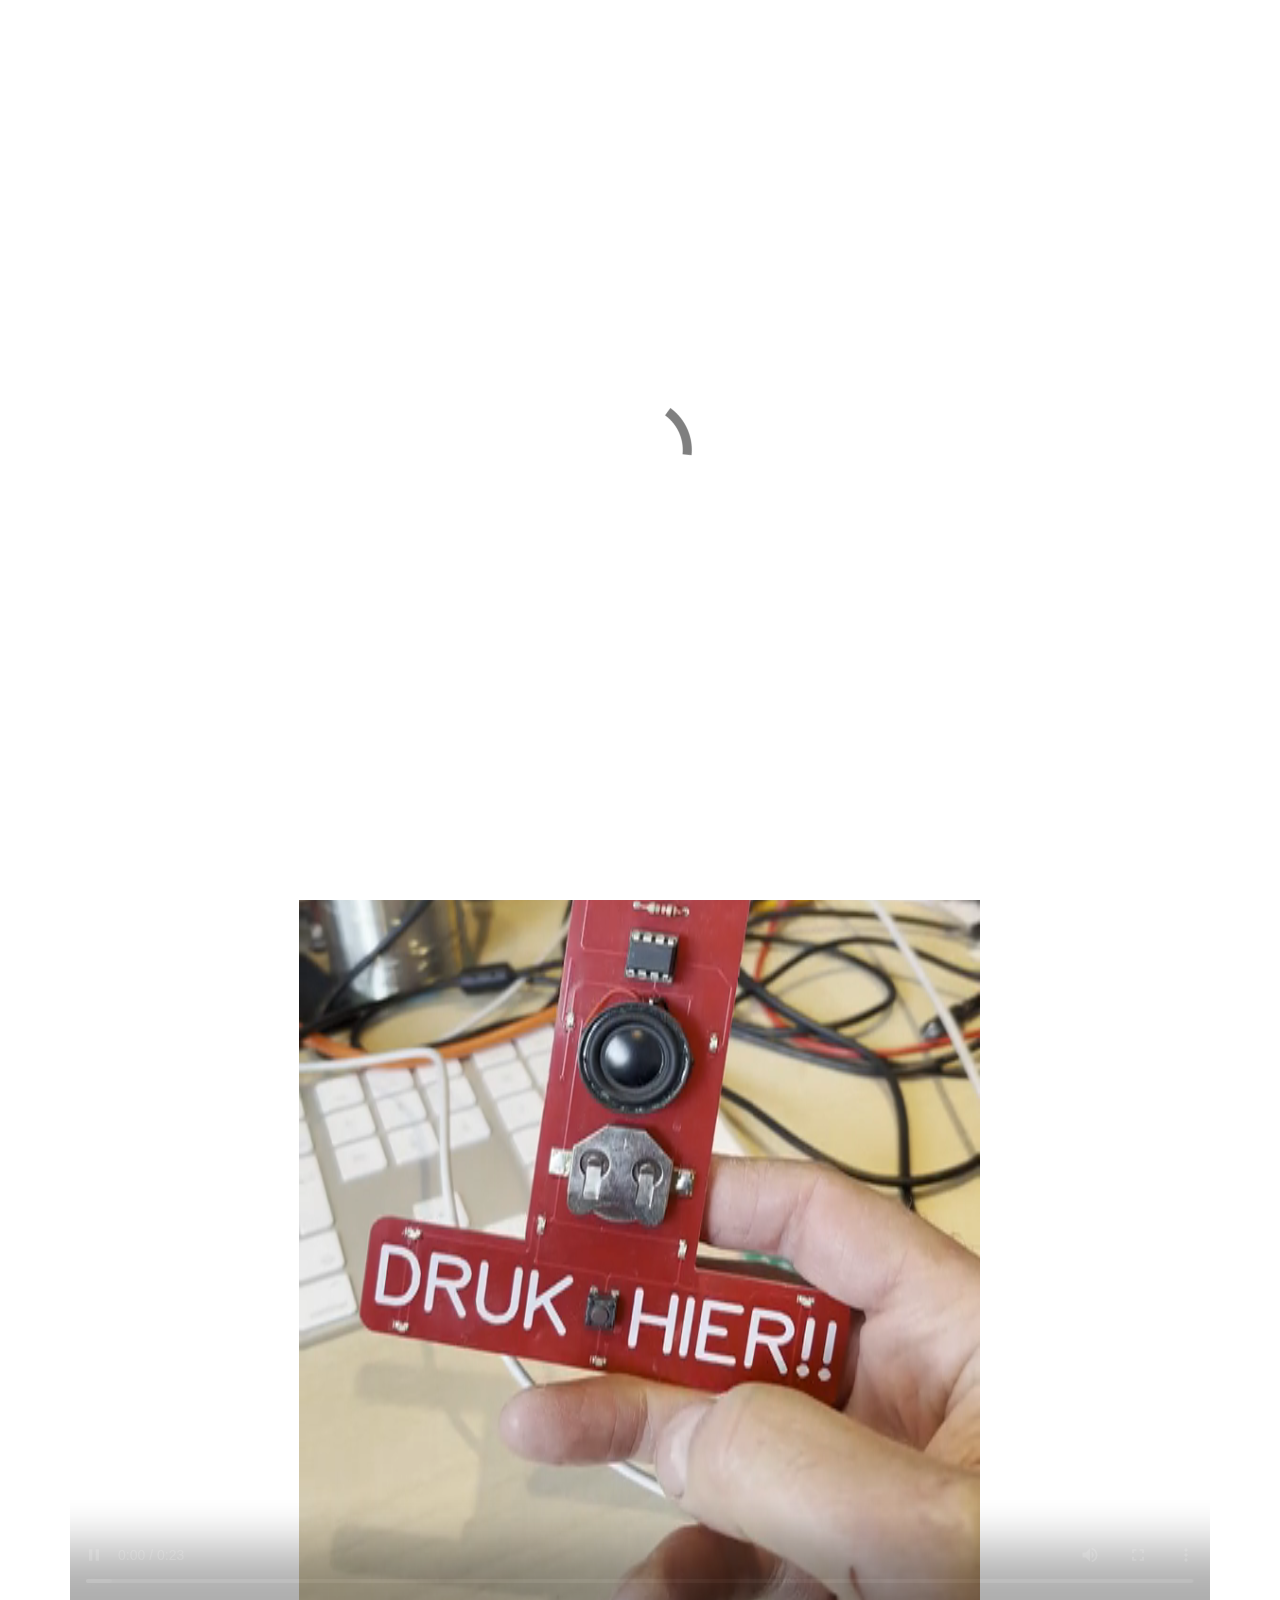
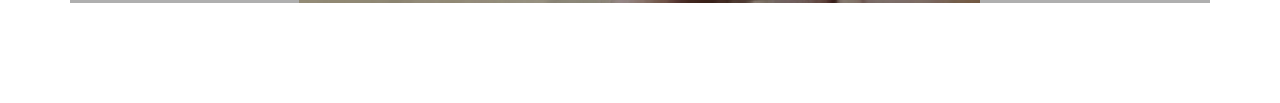
==== commit e959f146: "ninth update" ====
--- a/birthdaycard/index.html
+++ b/birthdaycard/index.html
@@ -1 +1 @@
-<!doctype html><html><head>  <meta charset="utf-8">  <meta name="keywords" content="">  <meta name="description" content="">  <meta name="viewport" content="width=device-width, initial-scale=1.0, viewport-fit=cover"><link rel="canonical" href="portfolio.lennert.net/birthdaycard/" /><meta name="robots" content="index, follow" />  <link rel="shortcut icon" type="image/png" href="../favicon.png">  <link rel="stylesheet" type="text/css" href="../all.css?6889"><link href='https://fonts.googleapis.com/css?family=Lato:100,300,400,700,900&display=swap&subset=latin,latin-ext' rel='stylesheet' type='text/css'>  <title>BirthdayCard</title>  <!-- Analytics --> <!-- Analytics END -->  </head><body data-clean-url="true"><!-- Preloader --><div id="page-loading-blocs-notifaction" class="page-preloader"></div><!-- Preloader END --><!-- Main container --><div class="page-container">  <!-- bloc-18 --><div class="bloc l-bloc" id="bloc-18"><div class="container bloc-lg"><div class="row"><div class="col"><h3 class="mg-md h3-style">Singing birthday card</h3><img src="../img/lazyload-ph.png" data-src="../img/IMG_0680.gif" class="img-fluid mx-auto d-block lazyload" alt="IMG_0680" /><p class="p-23-style">This section is not finalised…<br><br>For the 11th birtday of my duaghter, I wanted to create a birthday card that was both personal as well as something special.&nbsp;<br><br>After receiving a marketing gimmick with a spoken message, I thouhg to do something similar (but different).&nbsp;<br><br>I designed a simple schematic using a voice IC, some LEDs, a switch and a coincell and prototyped it out on my workbench. After getting sign-off from the product owner (AKA my 11yrs old daughter:) I designed a PCB in the shape of a large I - her initial.&nbsp;<br></p><div class="ratio ratio-9x16"><video class="embed-responsive-item lazyload" playsinline="playsinline" autoplay="autoplay" controls="controls" data-src="../vid/kaart%20small.mp4">Your browser does not support HTML5 video.</video></div></div></div></div></div><!-- bloc-18 END --></div><!-- Main container END -->  <!-- Additional JS --><script src="../js/jquery.min.js"></script><script src="../js/bootstrap.bundle.min.js?7718"></script><script src="../js/blocs.min.js?5758"></script><script src="../js/lazysizes.min.js" defer></script><script src="../js/sfe-aos.js?8980"></script><!-- Additional JS END --></body></html>+<!doctype html><html><head>  <meta charset="utf-8">  <meta name="keywords" content="">  <meta name="description" content="">  <meta name="viewport" content="width=device-width, initial-scale=1.0, viewport-fit=cover"><link rel="canonical" href="portfolio.lennert.net/birthdaycard/" /><meta name="robots" content="index, follow" />  <link rel="shortcut icon" type="image/png" href="../favicon.png">  <link rel="stylesheet" type="text/css" href="../all.css?5946"><link href='https://fonts.googleapis.com/css?family=Lato:100,300,400,700,900&display=swap&subset=latin,latin-ext' rel='stylesheet' type='text/css'>  <title>BirthdayCard</title>  <!-- Analytics --> <!-- Analytics END -->  </head><body data-clean-url="true"><!-- Preloader --><div id="page-loading-blocs-notifaction" class="page-preloader"></div><!-- Preloader END --><!-- Main container --><div class="page-container">  <!-- bloc-18 --><div class="bloc l-bloc" id="bloc-18"><div class="container bloc-lg"><div class="row"><div class="col"><h3 class="mg-md h3-style">Singing birthday card</h3><img src="../img/lazyload-ph.png" data-src="../img/IMG_0680.gif" class="img-fluid mx-auto d-block lazyload" alt="IMG_0680" /><p class="p-23-style">This section is not finalised…<br><br>For the 11th birtday of my duaghter, I wanted to create a birthday card that was both personal as well as something special.&nbsp;<br><br>After receiving a marketing gimmick with a spoken message, I thouhg to do something similar (but different).&nbsp;<br><br>I designed a simple schematic using a voice IC, some LEDs, a switch and a coincell and prototyped it out on my workbench. After getting sign-off from the product owner (AKA my 11yrs old daughter:) I designed a PCB in the shape of a large I - her initial.&nbsp;<br></p><div class="ratio ratio-9x16"><video class="embed-responsive-item lazyload" playsinline="playsinline" autoplay="autoplay" controls="controls" data-src="../vid/kaart%20small.mp4">Your browser does not support HTML5 video.</video></div></div></div></div></div><!-- bloc-18 END --></div><!-- Main container END -->  <!-- Additional JS --><script src="../js/jquery.min.js"></script><script src="../js/bootstrap.bundle.min.js?8333"></script><script src="../js/blocs.min.js?228"></script><script src="../js/lazysizes.min.js" defer></script><script src="../js/sfe-aos.js?4900"></script><!-- Additional JS END --></body></html>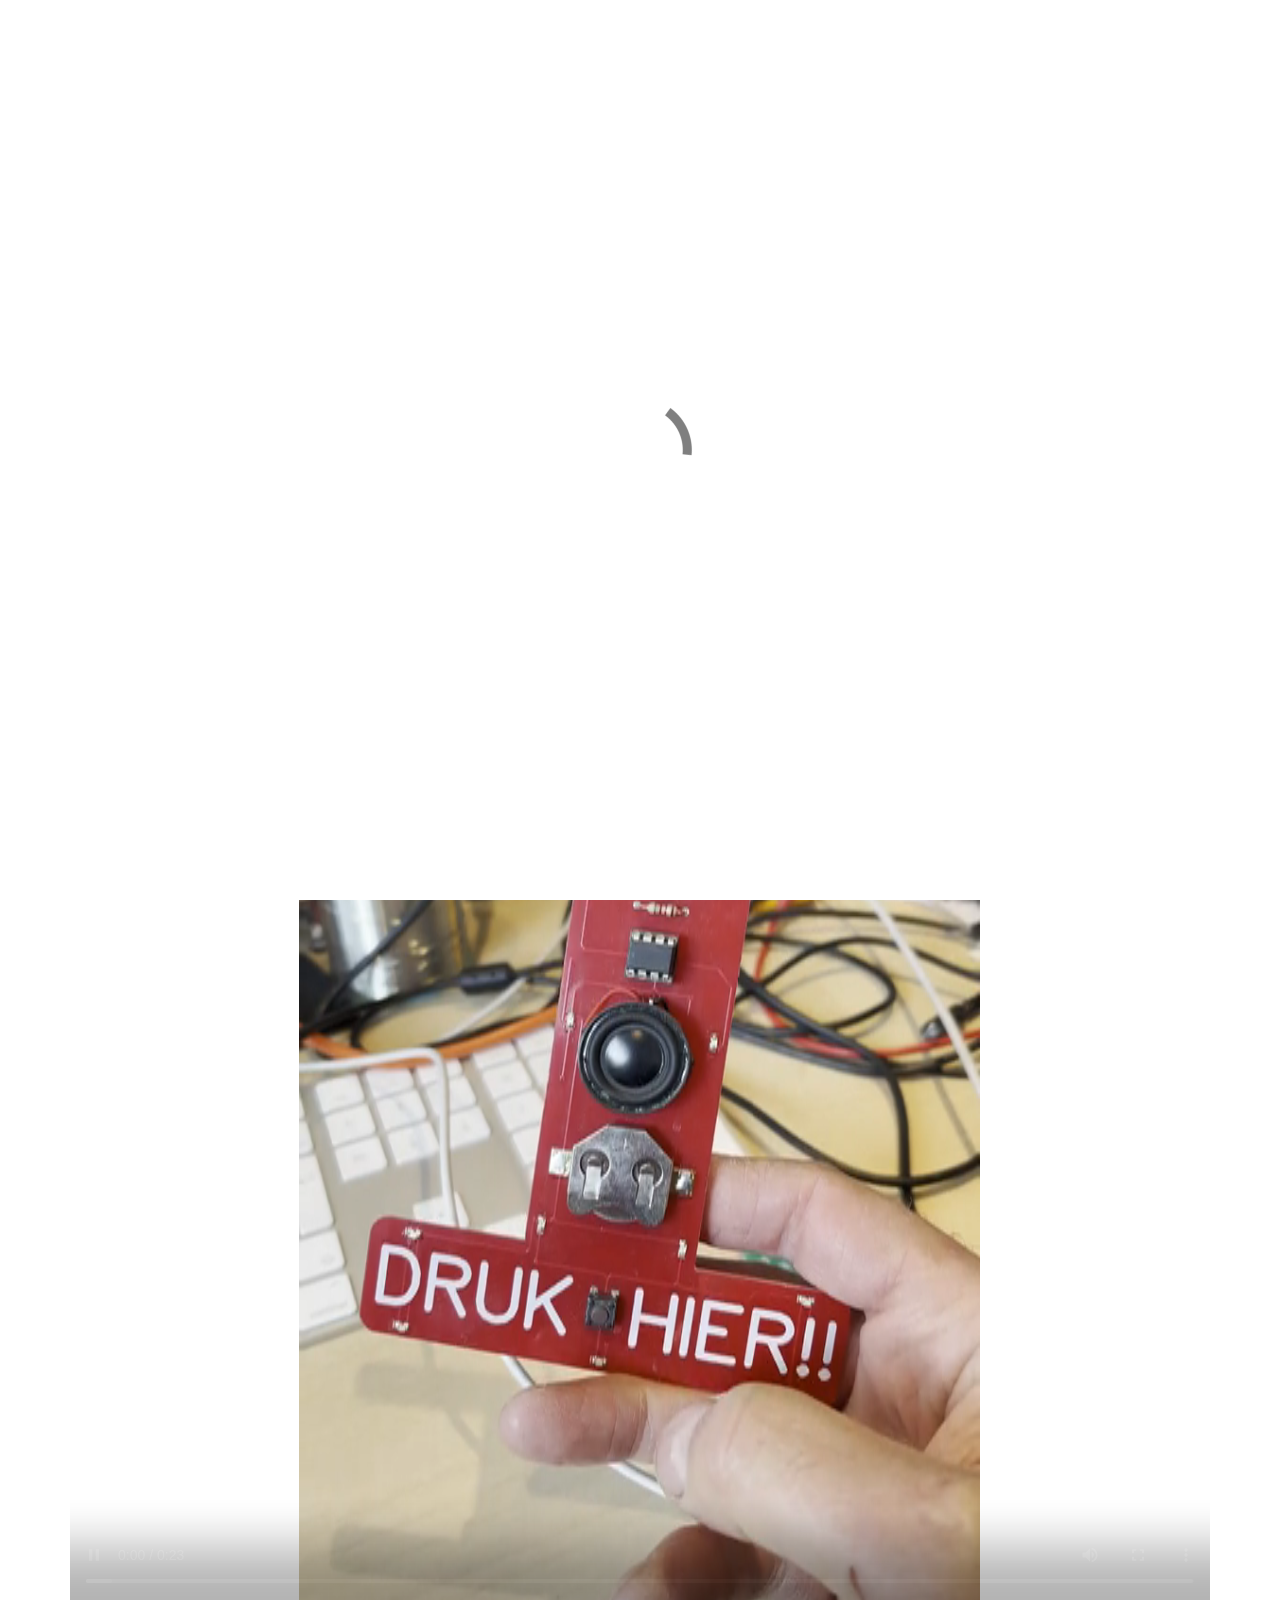
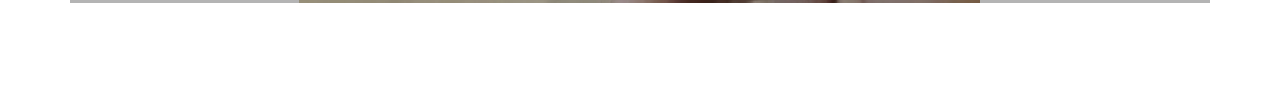
==== commit 7d384add: "tenth update" ====
--- a/birthdaycard/index.html
+++ b/birthdaycard/index.html
@@ -1 +1 @@
-<!doctype html><html><head>  <meta charset="utf-8">  <meta name="keywords" content="">  <meta name="description" content="">  <meta name="viewport" content="width=device-width, initial-scale=1.0, viewport-fit=cover"><link rel="canonical" href="portfolio.lennert.net/birthdaycard/" /><meta name="robots" content="index, follow" />  <link rel="shortcut icon" type="image/png" href="../favicon.png">  <link rel="stylesheet" type="text/css" href="../all.css?5946"><link href='https://fonts.googleapis.com/css?family=Lato:100,300,400,700,900&display=swap&subset=latin,latin-ext' rel='stylesheet' type='text/css'>  <title>BirthdayCard</title>  <!-- Analytics --> <!-- Analytics END -->  </head><body data-clean-url="true"><!-- Preloader --><div id="page-loading-blocs-notifaction" class="page-preloader"></div><!-- Preloader END --><!-- Main container --><div class="page-container">  <!-- bloc-18 --><div class="bloc l-bloc" id="bloc-18"><div class="container bloc-lg"><div class="row"><div class="col"><h3 class="mg-md h3-style">Singing birthday card</h3><img src="../img/lazyload-ph.png" data-src="../img/IMG_0680.gif" class="img-fluid mx-auto d-block lazyload" alt="IMG_0680" /><p class="p-23-style">This section is not finalised…<br><br>For the 11th birtday of my duaghter, I wanted to create a birthday card that was both personal as well as something special.&nbsp;<br><br>After receiving a marketing gimmick with a spoken message, I thouhg to do something similar (but different).&nbsp;<br><br>I designed a simple schematic using a voice IC, some LEDs, a switch and a coincell and prototyped it out on my workbench. After getting sign-off from the product owner (AKA my 11yrs old daughter:) I designed a PCB in the shape of a large I - her initial.&nbsp;<br></p><div class="ratio ratio-9x16"><video class="embed-responsive-item lazyload" playsinline="playsinline" autoplay="autoplay" controls="controls" data-src="../vid/kaart%20small.mp4">Your browser does not support HTML5 video.</video></div></div></div></div></div><!-- bloc-18 END --></div><!-- Main container END -->  <!-- Additional JS --><script src="../js/jquery.min.js"></script><script src="../js/bootstrap.bundle.min.js?8333"></script><script src="../js/blocs.min.js?228"></script><script src="../js/lazysizes.min.js" defer></script><script src="../js/sfe-aos.js?4900"></script><!-- Additional JS END --></body></html>+<!doctype html><html><head>  <meta charset="utf-8">  <meta name="keywords" content="">  <meta name="description" content="">  <meta name="viewport" content="width=device-width, initial-scale=1.0, viewport-fit=cover"><link rel="canonical" href="portfolio.lennert.net/birthdaycard/" /><meta name="robots" content="index, follow" />  <link rel="shortcut icon" type="image/png" href="../favicon.png">  <link rel="stylesheet" type="text/css" href="../all.css?2367"><link href='https://fonts.googleapis.com/css?family=Lato:100,300,400,700,900&display=swap&subset=latin,latin-ext' rel='stylesheet' type='text/css'>  <title>BirthdayCard</title>  <!-- Analytics --> <!-- Analytics END -->  </head><body data-clean-url="true"><!-- Preloader --><div id="page-loading-blocs-notifaction" class="page-preloader"></div><!-- Preloader END --><!-- Main container --><div class="page-container">  <!-- bloc-18 --><div class="bloc l-bloc" id="bloc-18"><div class="container bloc-lg"><div class="row"><div class="col"><h3 class="mg-md h3-style">Singing birthday card</h3><img src="../img/lazyload-ph.png" data-src="../img/IMG_0680.gif" class="img-fluid mx-auto d-block lazyload" alt="IMG_0680" /><p class="p-23-style">This section is not finalised…<br><br>For the 11th birtday of my duaghter, I wanted to create a birthday card that was both personal as well as something special.&nbsp;<br><br>After receiving a marketing gimmick with a spoken message, I thouhg to do something similar (but different).&nbsp;<br><br>I designed a simple schematic using a voice IC, some LEDs, a switch and a coincell and prototyped it out on my workbench. After getting sign-off from the product owner (AKA my 11yrs old daughter:) I designed a PCB in the shape of a large I - her initial.&nbsp;<br></p><div class="ratio ratio-9x16"><video class="embed-responsive-item lazyload" playsinline="playsinline" autoplay="autoplay" controls="controls" data-src="../vid/kaart%20small.mp4">Your browser does not support HTML5 video.</video></div></div></div></div></div><!-- bloc-18 END --></div><!-- Main container END -->  <!-- Additional JS --><script src="../js/jquery.min.js"></script><script src="../js/bootstrap.bundle.min.js?5481"></script><script src="../js/blocs.min.js?4530"></script><script src="../js/lazysizes.min.js" defer></script><script src="../js/sfe-aos.js?9795"></script><!-- Additional JS END --></body></html>--- a/all.css
+++ b/all.css
@@ -8,7 +8,7 @@
 	Portfolio
 	Built with Blocs
 -----------------------------------------------------------------------------------*/
-body{margin:0;padding:0;  background:#FFFFFF;  overflow-x:hidden;  -webkit-font-smoothing: antialiased;  -moz-osx-font-smoothing: grayscale;}.page-container{overflow: hidden;} a,button{transition: background .3s ease-in-out;outline: none!important;} a:hover{text-decoration: none; cursor:pointer;}.page-preloader{position: fixed;top: 0;bottom: 0;width: 100%;z-index:100000;background:#FFFFFF url("img/pageload-spinner.gif") no-repeat center center;animation-name: preloader-fade;animation-delay: 2s;animation-duration: 0.5s;animation-fill-mode: both;}.preloader-complete{animation-delay:0.1s;}@keyframes preloader-fade {0% {opacity: 1;visibility: visible;}100% {opacity: 0;visibility: hidden;}}.bloc{width:100%;clear:both;background: 50% 50% no-repeat;padding:0 20px;-webkit-background-size: cover;-moz-background-size: cover;-o-background-size: cover;background-size: cover;position:relative;display:flex;}.bloc .container{padding-left:0;padding-right:0;position:relative;}.bloc-lg{padding:100px 20px;}.bloc-fill-screen{min-height:100vh;display: flex;flex-direction: column;padding-top:20px;padding-bottom:20px;}.bloc-fill-screen > .container{align-self: flex-middle;flex-grow: 1;display: flex;flex-wrap: wrap;}.bloc-fill-screen > .container > .row{flex-grow: 1;align-self: center;width:100%;}.bloc-fill-screen .fill-bloc-top-edge, .bloc-fill-screen .fill-bloc-bottom-edge{flex-grow: 0;}.bloc-fill-screen .fill-bloc-top-edge{align-self: flex-start;}.bloc-fill-screen .fill-bloc-bottom-edge{align-self: flex-end;}.parallax__container {clip: rect(0, auto, auto, 0);height: 100%;left: 0;overflow: hidden;position: absolute;top: 0;width: 100%;z-index:-1;}.parallax {position: fixed;top: 0;-webkit-transform: translate3d(0, 0, 0);transform: translate3d(0, 0, 0);-webkit-transform-style: preserve-3d;transform-style: preserve-3d;width: 100%;background-position: center;background-repeat: no-repeat;background-size: cover;}.d-bloc{color:rgba(255,255,255,.7);}.d-bloc button:hover{color:rgba(255,255,255,.9);}.d-bloc .icon-round,.d-bloc .icon-square,.d-bloc .icon-rounded,.d-bloc .icon-semi-rounded-a,.d-bloc .icon-semi-rounded-b{border-color:rgba(255,255,255,.9);}.d-bloc .divider-h span{border-color:rgba(255,255,255,.2);}.d-bloc .a-btn,.d-bloc .navbar a, .d-bloc a .icon-sm, .d-bloc a .icon-md, .d-bloc a .icon-lg, .d-bloc a .icon-xl, .d-bloc h1 a, .d-bloc h2 a, .d-bloc h3 a, .d-bloc h4 a, .d-bloc h5 a, .d-bloc h6 a, .d-bloc p a{color:rgba(255,255,255,.6);}.d-bloc .a-btn:hover,.d-bloc .navbar a:hover,.d-bloc a:hover .icon-sm, .d-bloc a:hover .icon-md, .d-bloc a:hover .icon-lg, .d-bloc a:hover .icon-xl, .d-bloc h1 a:hover, .d-bloc h2 a:hover, .d-bloc h3 a:hover, .d-bloc h4 a:hover, .d-bloc h5 a:hover, .d-bloc h6 a:hover, .d-bloc p a:hover{color:rgba(255,255,255,1);}.d-bloc .navbar-toggle .icon-bar{background:rgba(255,255,255,1);}.d-bloc .btn-wire,.d-bloc .btn-wire:hover{color:rgba(255,255,255,1);border-color:rgba(255,255,255,1);}.d-bloc .card{color:rgba(0,0,0,.5);}.d-bloc .card button:hover{color:rgba(0,0,0,.7);}.d-bloc .card icon{border-color:rgba(0,0,0,.7);}.d-bloc .card .divider-h span{border-color:rgba(0,0,0,.1);}.d-bloc .card .a-btn{color:rgba(0,0,0,.6);}.d-bloc .card .a-btn:hover{color:rgba(0,0,0,1);}.d-bloc .card .btn-wire, .d-bloc .card .btn-wire:hover{color:rgba(0,0,0,.7);border-color:rgba(0,0,0,.3);}.d-bloc .card,.l-bloc{color:rgba(0,0,0,.5);}.d-bloc .card button:hover,.l-bloc button:hover{color:rgba(0,0,0,.7);}.l-bloc .icon-round,.l-bloc .icon-square,.l-bloc .icon-rounded,.l-bloc .icon-semi-rounded-a,.l-bloc .icon-semi-rounded-b{border-color:rgba(0,0,0,.7);}.d-bloc .card .divider-h span,.l-bloc .divider-h span{border-color:rgba(0,0,0,.1);}.d-bloc .card .a-btn,.l-bloc .a-btn,.l-bloc .navbar a,.l-bloc a .icon-sm, .l-bloc a .icon-md, .l-bloc a .icon-lg, .l-bloc a .icon-xl, .l-bloc h1 a, .l-bloc h2 a, .l-bloc h3 a, .l-bloc h4 a, .l-bloc h5 a, .l-bloc h6 a, .l-bloc p a{color:rgba(0,0,0,.6);}.d-bloc .card .a-btn:hover,.l-bloc .a-btn:hover,.l-bloc .navbar a:hover, .l-bloc a:hover .icon-sm, .l-bloc a:hover .icon-md, .l-bloc a:hover .icon-lg, .l-bloc a:hover .icon-xl, .l-bloc h1 a:hover, .l-bloc h2 a:hover, .l-bloc h3 a:hover, .l-bloc h4 a:hover, .l-bloc h5 a:hover, .l-bloc h6 a:hover, .l-bloc p a:hover{color:rgba(0,0,0,1);}.l-bloc .navbar-toggle .icon-bar{color:rgba(0,0,0,.6);}.d-bloc .card .btn-wire,.d-bloc .card .btn-wire:hover,.l-bloc .btn-wire,.l-bloc .btn-wire:hover{color:rgba(0,0,0,.7);border-color:rgba(0,0,0,.3);}.dropdown-menu .dropdown-menu{border:none}@media (min-width:576px){.navbar-expand-sm .dropdown-menu .dropdown-menu{border:1px solid rgba(0,0,0,.15);position:absolute;left:100%;top:-7px}.navbar-expand-sm .dropdown-menu .submenu-left{right:100%;left:auto}}@media (min-width:768px){.navbar-expand-md .dropdown-menu .dropdown-menu{border:1px solid rgba(0,0,0,.15);border:1px solid rgba(0,0,0,.15);position:absolute;left:100%;top:-7px}.navbar-expand-md .dropdown-menu .submenu-left{right:100%;left:auto}}@media (min-width:992px){.navbar-expand-lg .dropdown-menu .dropdown-menu{border:1px solid rgba(0,0,0,.15);position:absolute;left:100%;top:-7px}.navbar-expand-lg .dropdown-menu .submenu-left{right:100%;left:auto}}.mg-clear{margin:0;}.mg-sm{margin-top:10px;margin-bottom:5px;}.mg-md{margin-top:10px;margin-bottom:20px;}.mg-lg{margin-top:10px;margin-bottom:40px;}img.mg-sm,img.mg-md,img.mg-lg{margin-top: 0;}img.mg-sm{margin-bottom:10px;}img.mg-md{margin-bottom:30px;}img.mg-lg{margin-bottom:50px;}.btn-d,.btn-d:hover,.btn-d:focus{color:#FFF;background:rgba(0,0,0,.3);}button{outline: none!important;}.btn-xl{padding: 16px 40px;font-size: 28px;}.icon-md{font-size:30px!important;}.sm-shadow{text-shadow:0 1px 2px rgba(0,0,0,.3);}.card-columns .card {margin-bottom: 0.75rem;}@media (min-width: 576px) {.card-columns {-webkit-column-count: 3;-moz-column-count: 3;column-count: 3;-webkit-column-gap: 1.25rem;-moz-column-gap: 1.25rem;column-gap: 1.25rem;orphans: 1;widows: 1;}.card-columns .card {display: inline-block;width: 100%;}}.divider-h{padding:20px 0;width:100%;display:inline-block;}.divider-h span{display: block;border-top:1px solid transparent;}.divider-half{width: 50%;margin: 0 auto;}.dropdown-menu .divider-h,.dropdown-menu .divider-half{padding:0;}.ratio-4x4::before{padding-top:100%}.ratio-9x16::before{padding-top:106.25%}.scrollToTop{width:36px;height:36px;padding:5px;position:fixed;bottom:20px;right:20px;opacity:0;z-index:999;transition: all .3s ease-in-out;pointer-events:none;}.showScrollTop{opacity: 1;pointer-events:all;}.scroll-to-top-btn-icon{fill: none;stroke: #fff;stroke-width: 2px;fill-rule: evenodd;stroke-linecap:round;}h1,h2,h3,h4,h5,h6,p,label,.btn,a{font-family:"Helvetica";}.container{max-width:1140px;}.bloc-divider-t-fill{fill:#FEFFFE;background:linear-gradient(0deg, #FEFFFE 0%, transparent 100%);}.nextpage{border-style:_popUpItemAction:;position:relative;bottom:-150px;}.button{position:relative;top:150px;}.text-span-color{color:#00fdff;}.p-style{font-size:20px;}.hs-middle{color:#424242!important;}.hs-bottom{color:#FF9300!important;}.p-bloc-4-style{width:100%;}.img-style{border-radius:10px 10px 10px 10px;}.img-swimming-pool-style{border-radius:10px 10px 10px 10px;}.h3-style{font-size:25px;}.h3-6-style{font-size:25px;}.h3-7-style{font-size:25px;}.img-11-style{width:308px;}.img-10-style{width:394px;border-radius:10px 10px 10px 10px;}.img-bloc-5-style{width:526px;}.mobile{font-size:12px;}.tc-white{color:#FEFFFF!important;}.tc-black{color:#000000!important;}.bgc-{background-color:#8CC2FF;}.bg-20170314-b4b-148-2x{background-image:url("img/20170314-b4b-148@2x.jpg");}.bg-crop-20jesper{background-image:url("img/crop%20jesper.jpg");}.bg-IMG-4611-20-281-29{background-image:url("img/IMG_4611%20%281%29.jpg");}@media (min-width: 576px) {  .bloc-xxl-sm{padding:200px 20px;}  .bloc-xl-sm{padding:150px 20px;}  .bloc-lg-sm{padding:100px 20px;}  .bloc-md-sm{padding:50px 20px;}  .bloc-sm-sm{padding:20px;}  .bloc-no-padding-sm{padding:0 20px;}}@media (min-width: 768px) {  .bloc-xxl-md{padding:200px 20px;}  .bloc-xl-md{padding:150px 20px;}  .bloc-lg-md{padding:100px 20px;}  .bloc-md-md{padding:50px 20px;}  .bloc-sm-md{padding:20px 20px;}  .bloc-no-padding-md{padding:0 20px;}}@media (min-width: 992px) {  .bloc-xxl-lg{padding:200px 20px;}  .bloc-xl-lg{padding:150px 20px;}  .bloc-lg-lg{padding:100px 20px;}  .bloc-md-lg{padding:50px 20px;}  .bloc-sm-lg{padding:20px;}  .bloc-no-padding-lg{padding:0 20px;}}@media (max-width: 1024px){  .bloc.full-width-bloc, .bloc-tile-2.full-width-bloc .container, .bloc-tile-3.full-width-bloc .container, .bloc-tile-4.full-width-bloc .container{ padding-left: 0;   padding-right: 0;  }}@media (max-width: 991px){  .container{width:100%;}  .bloc{padding-left: constant(safe-area-inset-left);padding-right: constant(safe-area-inset-right);}   .bloc-group, .bloc-group .bloc{display:block;width:100%;}}@media (max-width: 767px){  .bloc-tile-2 .container, .bloc-tile-3 .container, .bloc-tile-4 .container{ padding-left:0;padding-right:0;  }  .btn-dwn{   display:none;   }  .voffset{ margin-top:5px;  }  .voffset-md{ margin-top:20px;  }  .voffset-lg{ margin-top:30px;  }  form{ padding:5px;  }  .close-lightbox{ display:inline-block;  }  .blocsapp-device-iphone5{ background-size: 216px 425px; padding-top:60px; width:216px; height:425px;  }  .blocsapp-device-iphone5 img{ width: 180px; height: 320px;  }}@media (max-width: 767px){.btn-style{border-radius:10px 10px 10px 10px;}.img-bloc-1-style{width:1500px;border-radius:10px 10px 10px 10px;}}@media (max-width: 575px){.titleheading{text-transform:uppercase;text-align:center;font-family:"Lato";font-weight:400;font-size:30px;background-color:transparent;color:#A9A9A9!important;}.container-div-style{width:100%;height:400px;}.button{border-style:_popUpItemAction:;top:200px;margin:0px 0px 0px 0px;padding:0px 0px 0px 0px;}.container{}.mobile{font-size:10px;}.p-bloc-0-style{font-size:15px;line-height:15px;}.p-2-style{font-size:15px;}.p-3-style{font-size:15px;}.p-4-style{font-size:15px;}.p-5-style{font-size:15px;}.p-style{font-size:15px;}.h3-style{font-size:20px;}.p-23-style{font-size:14px;}.h3-hill-style{opacity:0.6;}}
+body{margin:0;padding:0;  background:#FFFFFF;  overflow-x:hidden;  -webkit-font-smoothing: antialiased;  -moz-osx-font-smoothing: grayscale;}.page-container{overflow: hidden;} a,button{transition: background .3s ease-in-out;outline: none!important;} a:hover{text-decoration: none; cursor:pointer;}.page-preloader{position: fixed;top: 0;bottom: 0;width: 100%;z-index:100000;background:#FFFFFF url("img/pageload-spinner.gif") no-repeat center center;animation-name: preloader-fade;animation-delay: 2s;animation-duration: 0.5s;animation-fill-mode: both;}.preloader-complete{animation-delay:0.1s;}@keyframes preloader-fade {0% {opacity: 1;visibility: visible;}100% {opacity: 0;visibility: hidden;}}.bloc{width:100%;clear:both;background: 50% 50% no-repeat;padding:0 20px;-webkit-background-size: cover;-moz-background-size: cover;-o-background-size: cover;background-size: cover;position:relative;display:flex;}.bloc .container{padding-left:0;padding-right:0;position:relative;}.bloc-lg{padding:100px 20px;}.bloc-fill-screen{min-height:100vh;display: flex;flex-direction: column;padding-top:20px;padding-bottom:20px;}.bloc-fill-screen > .container{align-self: flex-middle;flex-grow: 1;display: flex;flex-wrap: wrap;}.bloc-fill-screen > .container > .row{flex-grow: 1;align-self: center;width:100%;}.bloc-fill-screen .fill-bloc-top-edge, .bloc-fill-screen .fill-bloc-bottom-edge{flex-grow: 0;}.bloc-fill-screen .fill-bloc-top-edge{align-self: flex-start;}.bloc-fill-screen .fill-bloc-bottom-edge{align-self: flex-end;}.parallax__container {clip: rect(0, auto, auto, 0);height: 100%;left: 0;overflow: hidden;position: absolute;top: 0;width: 100%;z-index:-1;}.parallax {position: fixed;top: 0;-webkit-transform: translate3d(0, 0, 0);transform: translate3d(0, 0, 0);-webkit-transform-style: preserve-3d;transform-style: preserve-3d;width: 100%;background-position: center;background-repeat: no-repeat;background-size: cover;}.d-bloc{color:rgba(255,255,255,.7);}.d-bloc button:hover{color:rgba(255,255,255,.9);}.d-bloc .icon-round,.d-bloc .icon-square,.d-bloc .icon-rounded,.d-bloc .icon-semi-rounded-a,.d-bloc .icon-semi-rounded-b{border-color:rgba(255,255,255,.9);}.d-bloc .divider-h span{border-color:rgba(255,255,255,.2);}.d-bloc .a-btn,.d-bloc .navbar a, .d-bloc a .icon-sm, .d-bloc a .icon-md, .d-bloc a .icon-lg, .d-bloc a .icon-xl, .d-bloc h1 a, .d-bloc h2 a, .d-bloc h3 a, .d-bloc h4 a, .d-bloc h5 a, .d-bloc h6 a, .d-bloc p a{color:rgba(255,255,255,.6);}.d-bloc .a-btn:hover,.d-bloc .navbar a:hover,.d-bloc a:hover .icon-sm, .d-bloc a:hover .icon-md, .d-bloc a:hover .icon-lg, .d-bloc a:hover .icon-xl, .d-bloc h1 a:hover, .d-bloc h2 a:hover, .d-bloc h3 a:hover, .d-bloc h4 a:hover, .d-bloc h5 a:hover, .d-bloc h6 a:hover, .d-bloc p a:hover{color:rgba(255,255,255,1);}.d-bloc .navbar-toggle .icon-bar{background:rgba(255,255,255,1);}.d-bloc .btn-wire,.d-bloc .btn-wire:hover{color:rgba(255,255,255,1);border-color:rgba(255,255,255,1);}.d-bloc .card{color:rgba(0,0,0,.5);}.d-bloc .card button:hover{color:rgba(0,0,0,.7);}.d-bloc .card icon{border-color:rgba(0,0,0,.7);}.d-bloc .card .divider-h span{border-color:rgba(0,0,0,.1);}.d-bloc .card .a-btn{color:rgba(0,0,0,.6);}.d-bloc .card .a-btn:hover{color:rgba(0,0,0,1);}.d-bloc .card .btn-wire, .d-bloc .card .btn-wire:hover{color:rgba(0,0,0,.7);border-color:rgba(0,0,0,.3);}.d-bloc .card,.l-bloc{color:rgba(0,0,0,.5);}.d-bloc .card button:hover,.l-bloc button:hover{color:rgba(0,0,0,.7);}.l-bloc .icon-round,.l-bloc .icon-square,.l-bloc .icon-rounded,.l-bloc .icon-semi-rounded-a,.l-bloc .icon-semi-rounded-b{border-color:rgba(0,0,0,.7);}.d-bloc .card .divider-h span,.l-bloc .divider-h span{border-color:rgba(0,0,0,.1);}.d-bloc .card .a-btn,.l-bloc .a-btn,.l-bloc .navbar a,.l-bloc a .icon-sm, .l-bloc a .icon-md, .l-bloc a .icon-lg, .l-bloc a .icon-xl, .l-bloc h1 a, .l-bloc h2 a, .l-bloc h3 a, .l-bloc h4 a, .l-bloc h5 a, .l-bloc h6 a, .l-bloc p a{color:rgba(0,0,0,.6);}.d-bloc .card .a-btn:hover,.l-bloc .a-btn:hover,.l-bloc .navbar a:hover, .l-bloc a:hover .icon-sm, .l-bloc a:hover .icon-md, .l-bloc a:hover .icon-lg, .l-bloc a:hover .icon-xl, .l-bloc h1 a:hover, .l-bloc h2 a:hover, .l-bloc h3 a:hover, .l-bloc h4 a:hover, .l-bloc h5 a:hover, .l-bloc h6 a:hover, .l-bloc p a:hover{color:rgba(0,0,0,1);}.l-bloc .navbar-toggle .icon-bar{color:rgba(0,0,0,.6);}.d-bloc .card .btn-wire,.d-bloc .card .btn-wire:hover,.l-bloc .btn-wire,.l-bloc .btn-wire:hover{color:rgba(0,0,0,.7);border-color:rgba(0,0,0,.3);}.dropdown-menu .dropdown-menu{border:none}@media (min-width:576px){.navbar-expand-sm .dropdown-menu .dropdown-menu{border:1px solid rgba(0,0,0,.15);position:absolute;left:100%;top:-7px}.navbar-expand-sm .dropdown-menu .submenu-left{right:100%;left:auto}}@media (min-width:768px){.navbar-expand-md .dropdown-menu .dropdown-menu{border:1px solid rgba(0,0,0,.15);border:1px solid rgba(0,0,0,.15);position:absolute;left:100%;top:-7px}.navbar-expand-md .dropdown-menu .submenu-left{right:100%;left:auto}}@media (min-width:992px){.navbar-expand-lg .dropdown-menu .dropdown-menu{border:1px solid rgba(0,0,0,.15);position:absolute;left:100%;top:-7px}.navbar-expand-lg .dropdown-menu .submenu-left{right:100%;left:auto}}.mg-clear{margin:0;}.mg-sm{margin-top:10px;margin-bottom:5px;}.mg-md{margin-top:10px;margin-bottom:20px;}.mg-lg{margin-top:10px;margin-bottom:40px;}img.mg-sm,img.mg-md,img.mg-lg{margin-top: 0;}img.mg-sm{margin-bottom:10px;}img.mg-md{margin-bottom:30px;}img.mg-lg{margin-bottom:50px;}.btn-d,.btn-d:hover,.btn-d:focus{color:#FFF;background:rgba(0,0,0,.3);}button{outline: none!important;}.btn-xl{padding: 16px 40px;font-size: 28px;}.icon-md{font-size:30px!important;}.sm-shadow{text-shadow:0 1px 2px rgba(0,0,0,.3);}.card-columns .card {margin-bottom: 0.75rem;}@media (min-width: 576px) {.card-columns {-webkit-column-count: 3;-moz-column-count: 3;column-count: 3;-webkit-column-gap: 1.25rem;-moz-column-gap: 1.25rem;column-gap: 1.25rem;orphans: 1;widows: 1;}.card-columns .card {display: inline-block;width: 100%;}}.divider-h{padding:20px 0;width:100%;display:inline-block;}.divider-h span{display: block;border-top:1px solid transparent;}.divider-half{width: 50%;margin: 0 auto;}.dropdown-menu .divider-h,.dropdown-menu .divider-half{padding:0;}.ratio-4x4::before{padding-top:100%}.ratio-9x16::before{padding-top:106.25%}.scrollToTop{width:36px;height:36px;padding:5px;position:fixed;bottom:20px;right:20px;opacity:0;z-index:999;transition: all .3s ease-in-out;pointer-events:none;}.showScrollTop{opacity: 1;pointer-events:all;}.scroll-to-top-btn-icon{fill: none;stroke: #fff;stroke-width: 2px;fill-rule: evenodd;stroke-linecap:round;}h1,h2,h3,h4,h5,h6,p,label,.btn,a{font-family:"Helvetica";}.container{max-width:1140px;}.bloc-divider-t-fill{fill:#FEFFFE;background:linear-gradient(0deg, #FEFFFE 0%, transparent 100%);}.nextpage{border-style:_popUpItemAction:;position:relative;bottom:-150px;}.button{position:relative;top:150px;}.text-span-color{color:#00fdff;}.p-style{font-size:20px;}.hs-middle{color:#424242!important;}.hs-bottom{color:#FF9300!important;}.p-bloc-4-style{width:100%;}.img-style{border-radius:10px 10px 10px 10px;}.img-swimming-pool-style{border-radius:10px 10px 10px 10px;}.h3-style{font-size:25px;}.h3-6-style{font-size:25px;}.h3-7-style{font-size:25px;}.img-11-style{width:308px;}.img-10-style{width:394px;border-radius:10px 10px 10px 10px;}.img-bloc-5-style{width:526px;}.mobile{font-size:12px;}.tc-white{color:#FEFFFF!important;}.tc-black{color:#000000!important;}.bgc-{background-color:#8CC2FF;}.bg-20170314-b4b-148-2x{background-image:url("img/20170314-b4b-148@2x.jpg");}.bg-crop-20jesper{background-image:url("img/crop%20jesper.jpg");}.bg-IMG-4611-20-281-29{background-image:url("img/IMG_4611%20%281%29.jpg");}.bg-IMG-9356-20-281-29{background-image:url("img/IMG_9356%20%281%29.jpeg");}@media (min-width: 576px) {  .bloc-xxl-sm{padding:200px 20px;}  .bloc-xl-sm{padding:150px 20px;}  .bloc-lg-sm{padding:100px 20px;}  .bloc-md-sm{padding:50px 20px;}  .bloc-sm-sm{padding:20px;}  .bloc-no-padding-sm{padding:0 20px;}}@media (min-width: 768px) {  .bloc-xxl-md{padding:200px 20px;}  .bloc-xl-md{padding:150px 20px;}  .bloc-lg-md{padding:100px 20px;}  .bloc-md-md{padding:50px 20px;}  .bloc-sm-md{padding:20px 20px;}  .bloc-no-padding-md{padding:0 20px;}}@media (min-width: 992px) {  .bloc-xxl-lg{padding:200px 20px;}  .bloc-xl-lg{padding:150px 20px;}  .bloc-lg-lg{padding:100px 20px;}  .bloc-md-lg{padding:50px 20px;}  .bloc-sm-lg{padding:20px;}  .bloc-no-padding-lg{padding:0 20px;}}@media (max-width: 1024px){  .bloc.full-width-bloc, .bloc-tile-2.full-width-bloc .container, .bloc-tile-3.full-width-bloc .container, .bloc-tile-4.full-width-bloc .container{ padding-left: 0;   padding-right: 0;  }}@media (max-width: 991px){  .container{width:100%;}  .bloc{padding-left: constant(safe-area-inset-left);padding-right: constant(safe-area-inset-right);}   .bloc-group, .bloc-group .bloc{display:block;width:100%;}}@media (max-width: 767px){  .bloc-tile-2 .container, .bloc-tile-3 .container, .bloc-tile-4 .container{ padding-left:0;padding-right:0;  }  .btn-dwn{   display:none;   }  .voffset{ margin-top:5px;  }  .voffset-md{ margin-top:20px;  }  .voffset-lg{ margin-top:30px;  }  form{ padding:5px;  }  .close-lightbox{ display:inline-block;  }  .blocsapp-device-iphone5{ background-size: 216px 425px; padding-top:60px; width:216px; height:425px;  }  .blocsapp-device-iphone5 img{ width: 180px; height: 320px;  }}@media (max-width: 767px){.btn-style{border-radius:10px 10px 10px 10px;}.img-bloc-1-style{width:1500px;border-radius:10px 10px 10px 10px;}}@media (max-width: 575px){.titleheading{text-transform:uppercase;text-align:center;font-family:"Lato";font-weight:400;font-size:30px;background-color:transparent;color:#A9A9A9!important;}.container-div-style{width:100%;height:400px;}.button{border-style:_popUpItemAction:;top:200px;margin:0px 0px 0px 0px;padding:0px 0px 0px 0px;}.container{}.mobile{font-size:10px;}.p-bloc-0-style{font-size:15px;line-height:15px;}.p-2-style{font-size:15px;}.p-3-style{font-size:15px;}.p-4-style{font-size:15px;}.p-5-style{font-size:15px;}.p-style{font-size:15px;}.h3-style{font-size:20px;}.p-23-style{font-size:14px;}.h3-hill-style{opacity:0.6;}}
 /*!
  * Font Awesome Free 5.15.1 by @fontawesome - https://fontawesome.com
  * License - https://fontawesome.com/license/free (Icons: CC BY 4.0, Fonts: SIL OFL 1.1, Code: MIT License)
